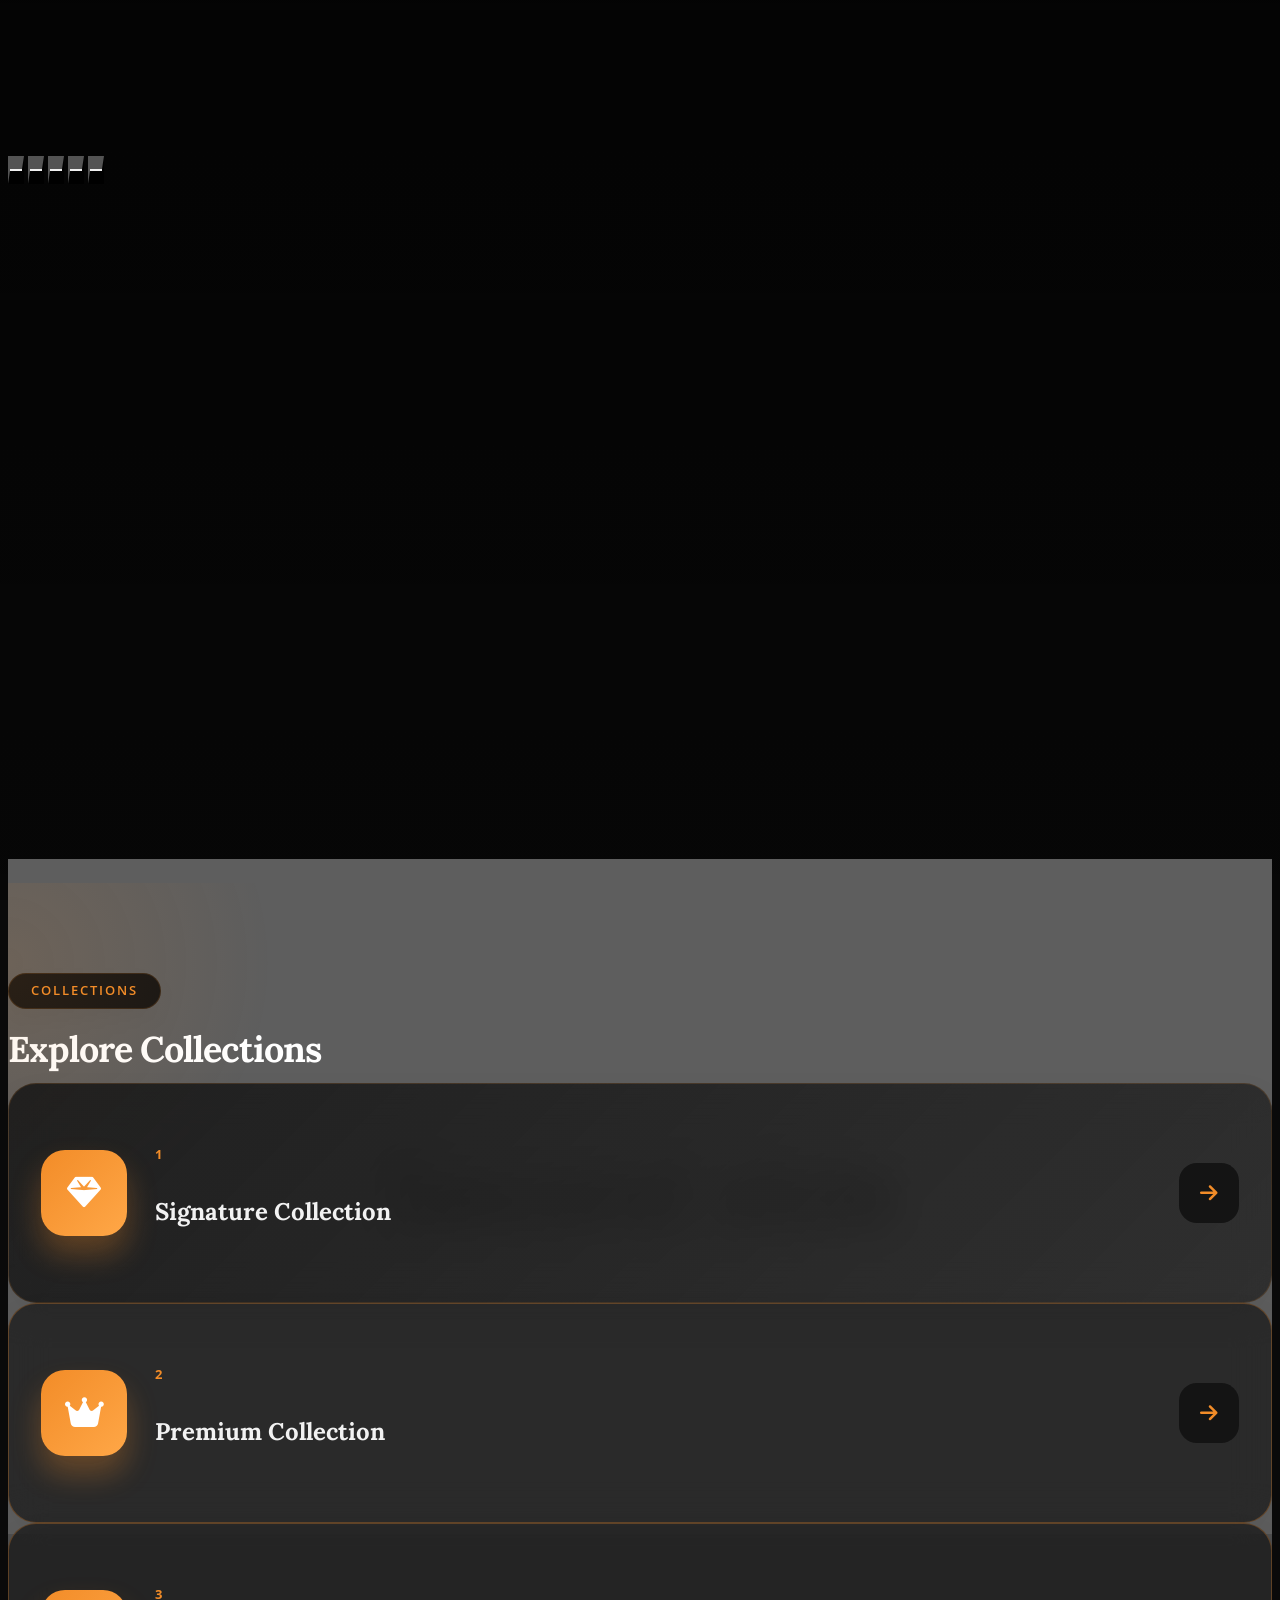
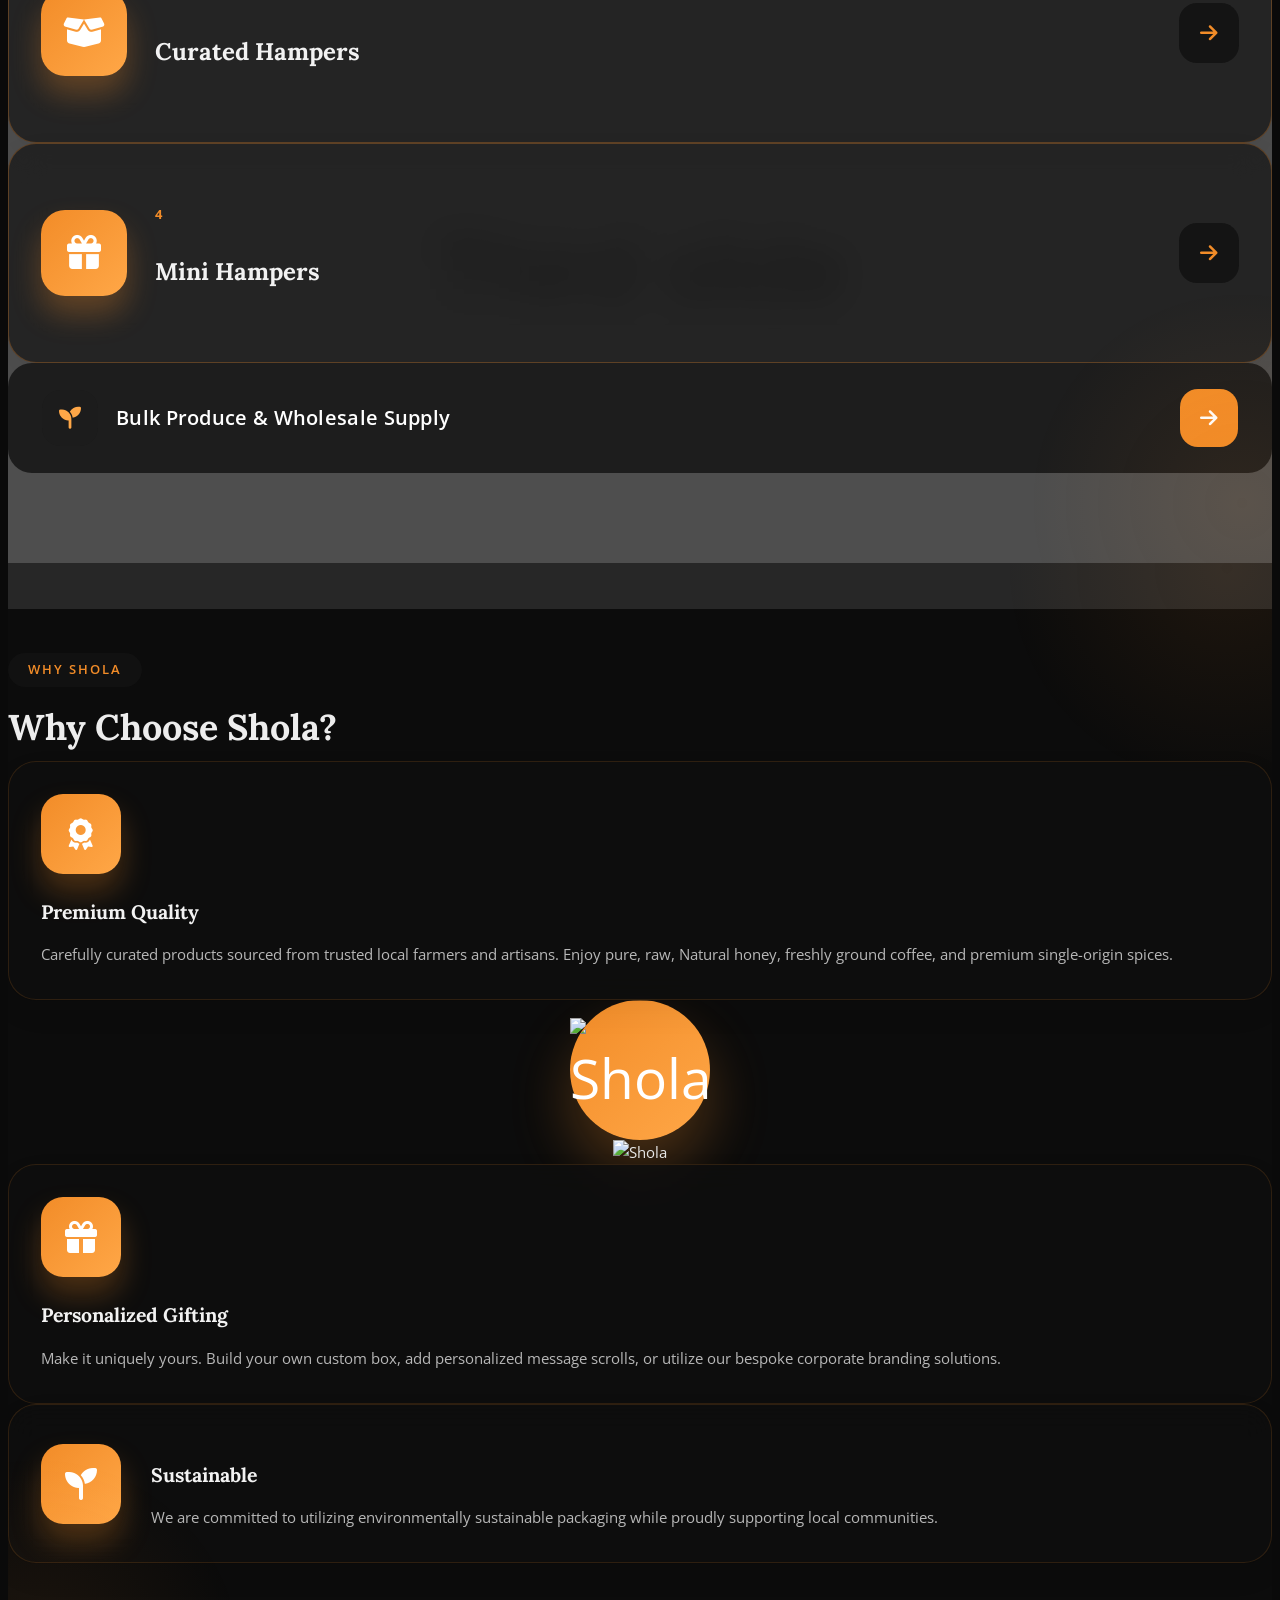
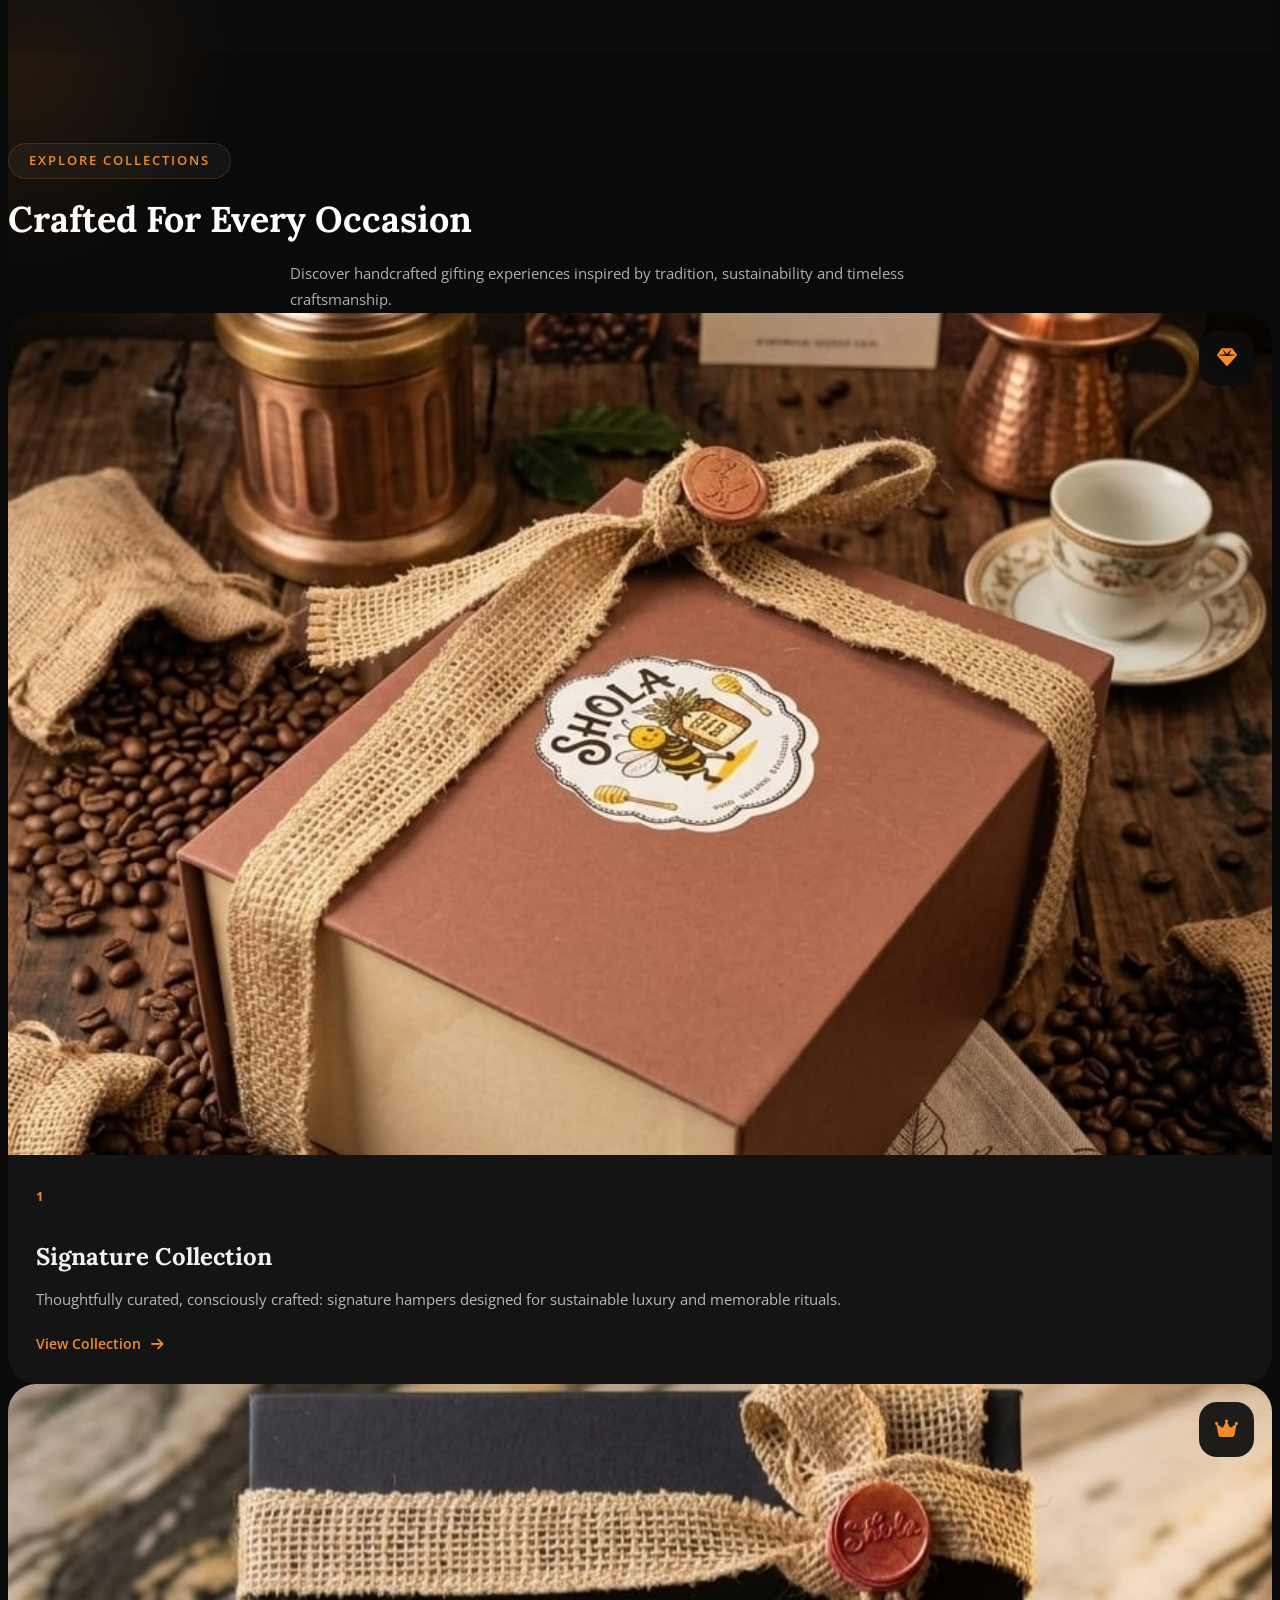
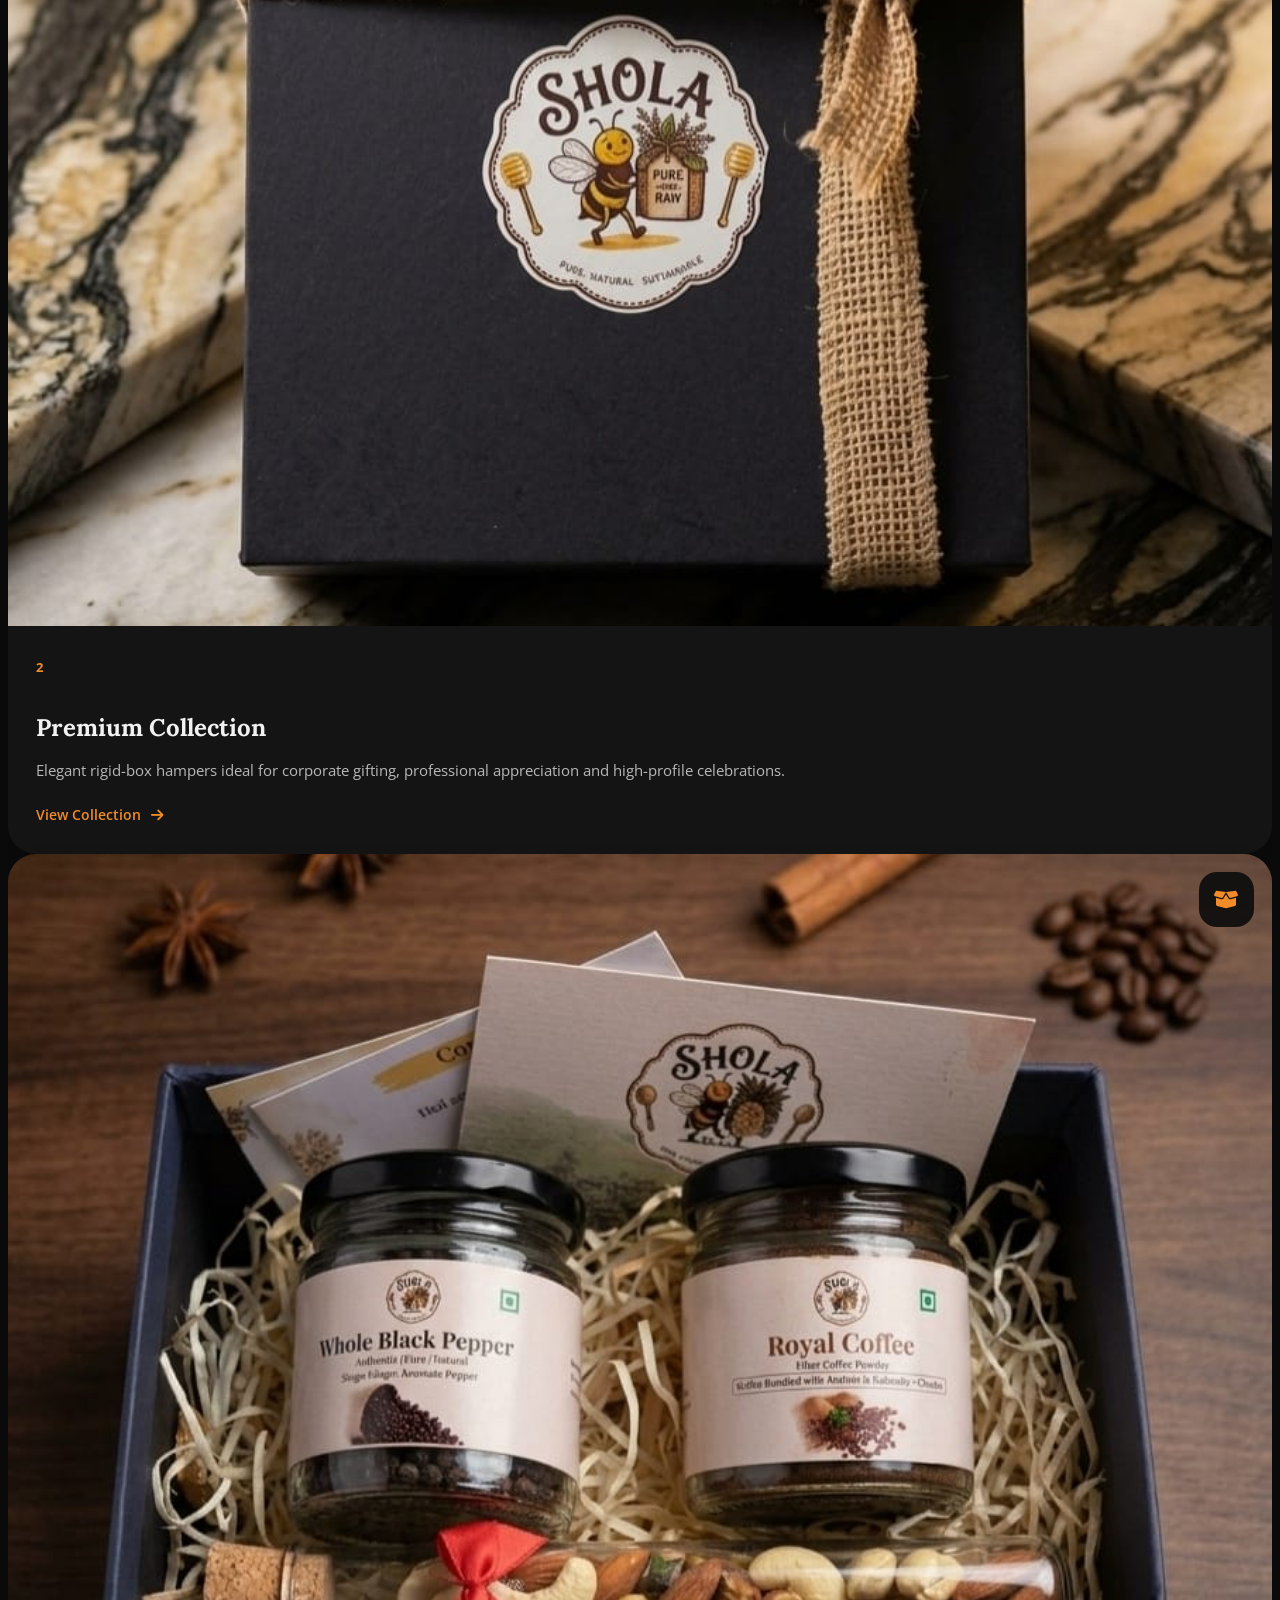
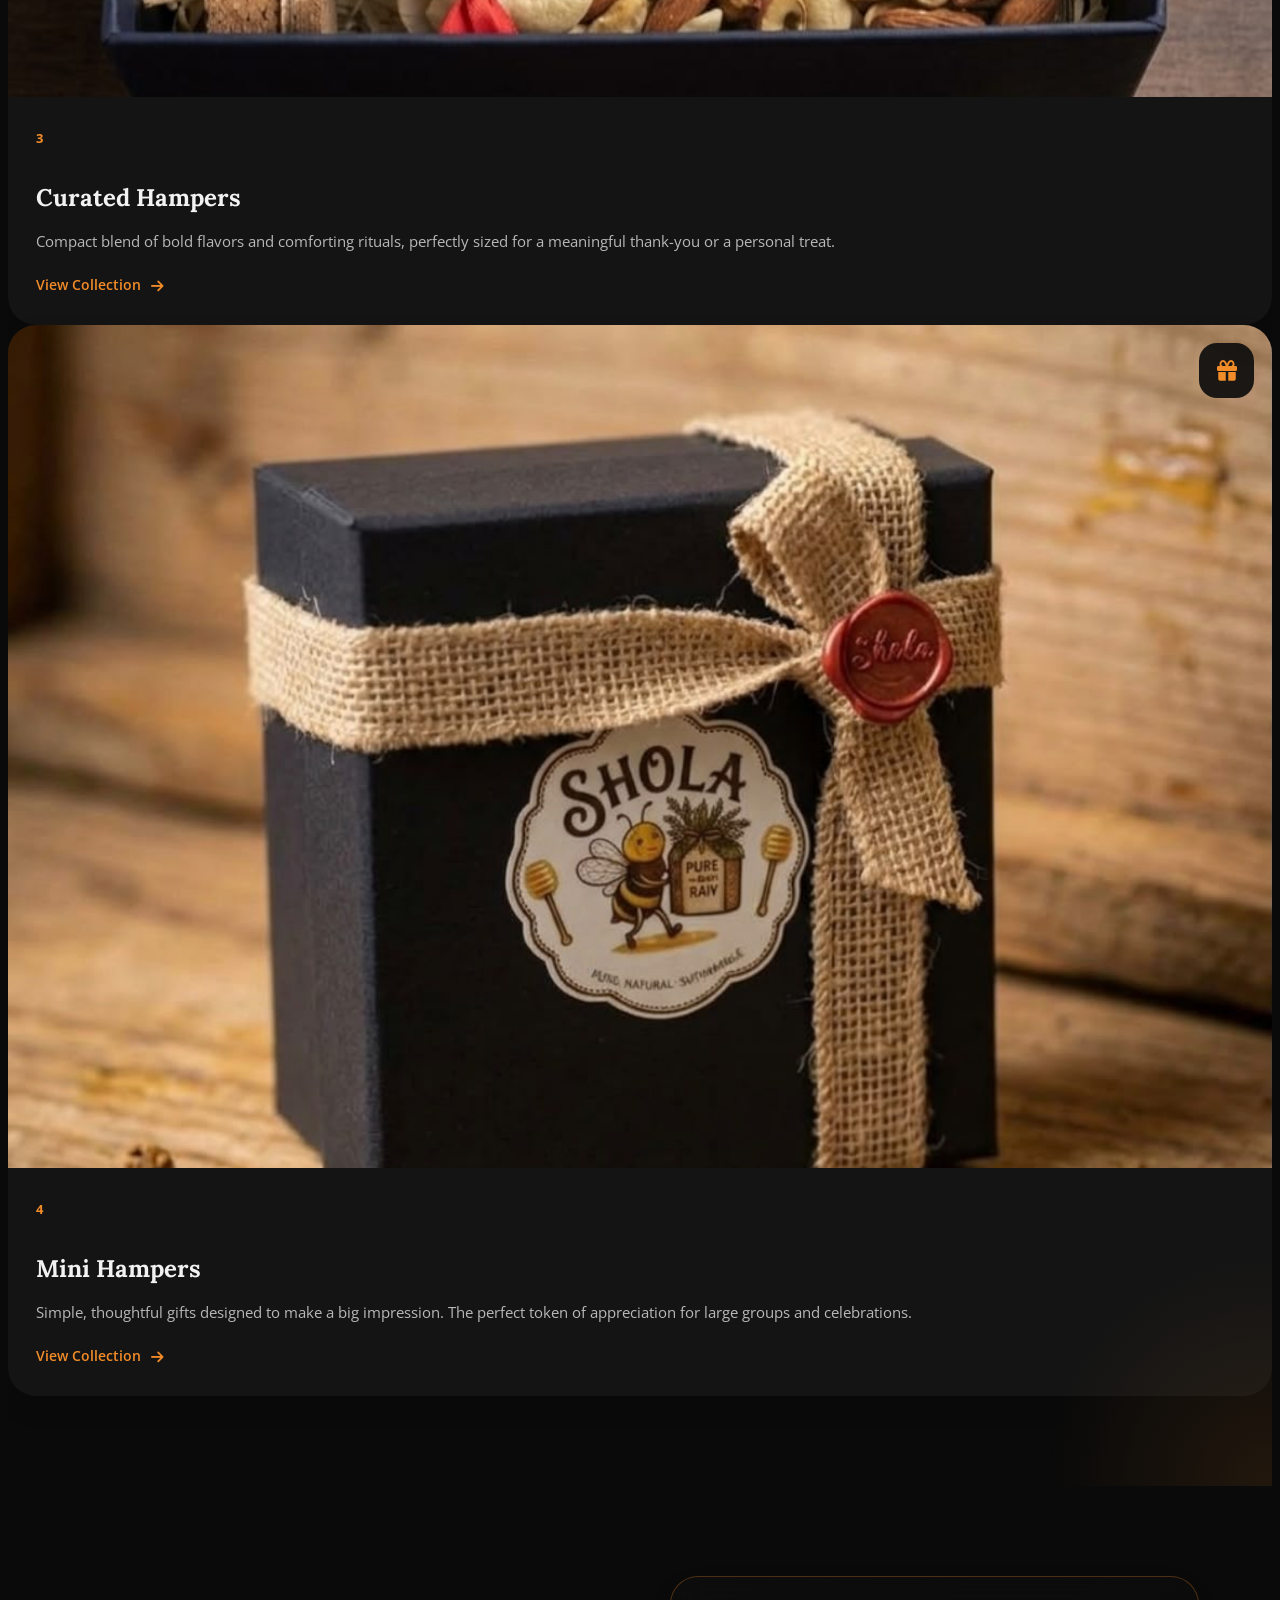
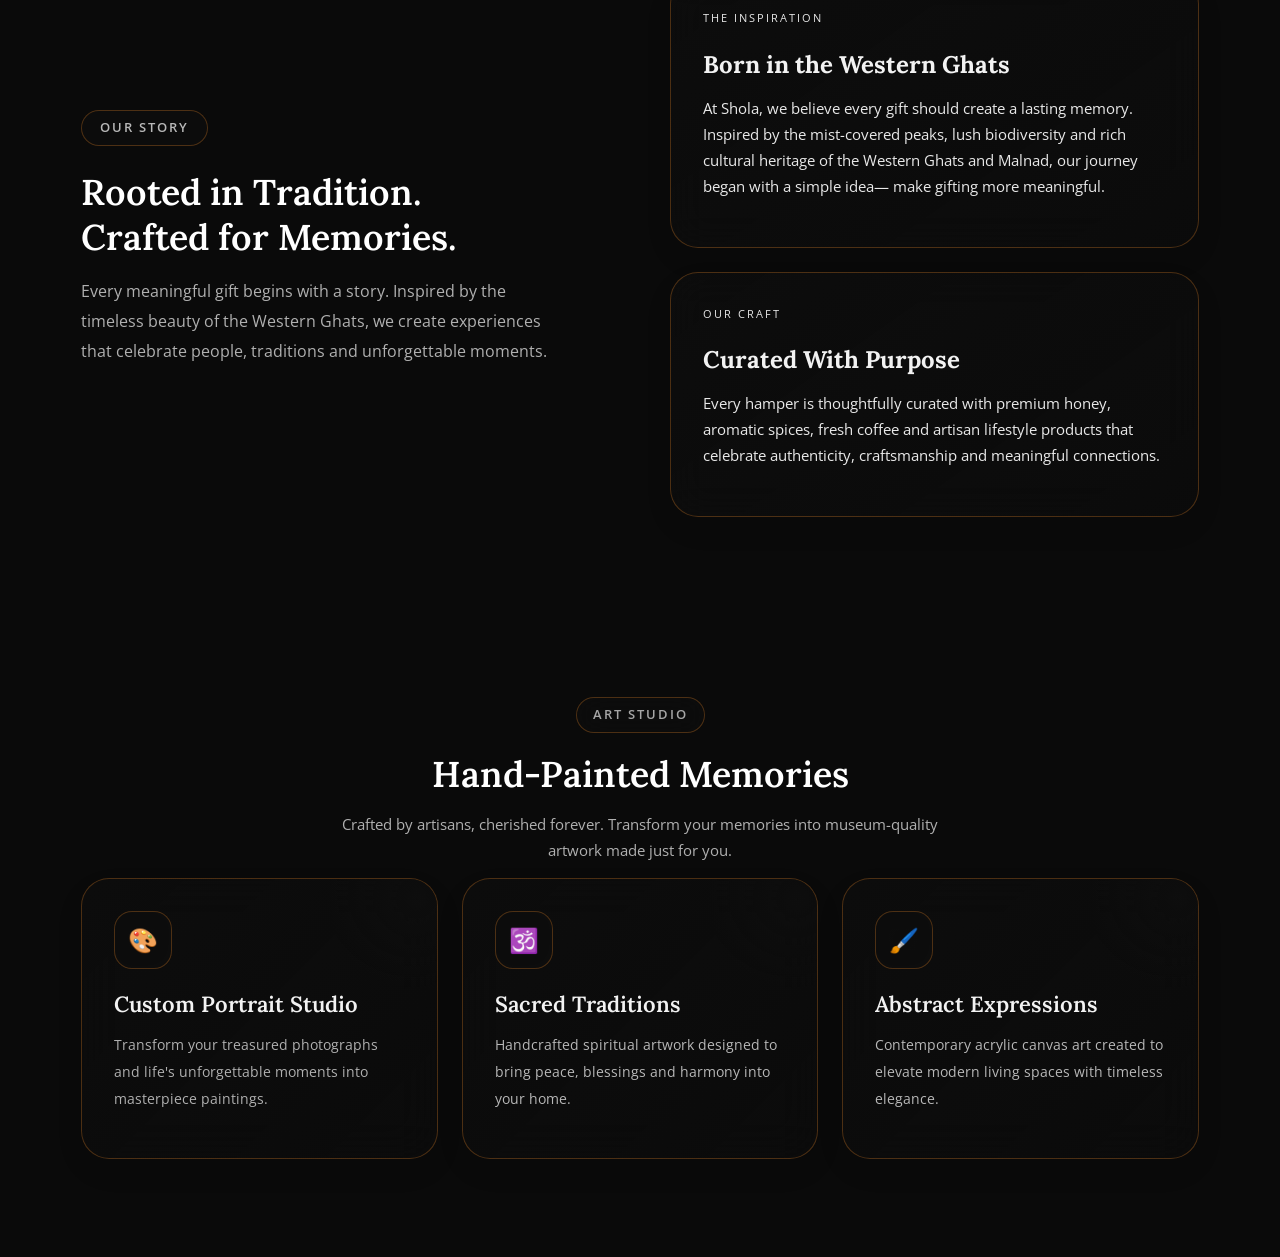
==== index.html @ c5d46378 "New features and seo" ====
<!DOCTYPE html>
<html lang="en">

<head>
    <meta charset="utf-8">
    <title>SHOLA | Gift Hampers</title>
    <meta content="width=device-width, initial-scale=1.0" name="viewport">
    <meta name="robots" content="index, follow">
    <meta content="SHOLA offers authentic Malnad products in Bangalore - pure honey, filter coffee powder, and premium black pepper. Handcrafted gifts inspired by Karnataka's Western Ghats." name="description">
    <meta content="SHOLA, Malnad products, honey in Bangalore, pure honey Bangalore, natural honey Bangalore, Malnad honey, coffee powder Bangalore, filter coffee powder Bangalore, Malnad coffee, black pepper Bangalore, pure black pepper, Malnad black pepper, Western Ghats black pepper, Karnataka black pepper, whole black pepper" name="keywords">

    <!-- Open Graph / Facebook -->
    <meta property="og:type" content="website">
    <meta property="og:url" content="https://sholaenterprises.com/">
    <meta property="og:title" content="SHOLA | Malnad Honey, Coffee & Black Pepper in Bangalore">
    <meta property="og:description" content="Discover SHOLA's authentic Malnad products - pure honey, filter coffee powder, and black pepper in Bangalore. Handcrafted gifts inspired by Karnataka's Western Ghats.">
    <meta property="og:image" content="https://sholaenterprises.com/img/shola-logo.png">

    <!-- Twitter/X -->
    <meta name="twitter:card" content="summary_large_image">
    <meta name="twitter:url" content="https://sholaenterprises.com/">
    <meta name="twitter:title" content="SHOLA | Malnad Honey, Coffee & Black Pepper in Bangalore">
    <meta name="twitter:description" content="Discover SHOLA's authentic Malnad products - pure honey, filter coffee powder, and black pepper in Bangalore. Handcrafted gifts inspired by Karnataka's Western Ghats.">
    <meta name="twitter:image" content="https://sholaenterprises.com/img/shola-logo.png">

    <!-- Canonical -->
    <link rel="canonical" href="https://sholaenterprises.com/">

    <!-- Favicon -->
    <link href="img/shola-logo.png" rel="icon">

    <!-- Google Web Fonts -->
    <link rel="preconnect" href="https://fonts.googleapis.com">
    <link rel="preconnect" href="https://fonts.gstatic.com" crossorigin>
    <link href="https://fonts.googleapis.com/css2?family=Open+Sans:wght@400;500&family=Lora:wght@600;700&display=swap"
        rel="stylesheet">

    <!-- Icon Font Stylesheet -->
    <link href="https://cdnjs.cloudflare.com/ajax/libs/font-awesome/5.10.0/css/all.min.css" rel="stylesheet">
    <link href="https://cdn.jsdelivr.net/npm/bootstrap-icons@1.4.1/font/bootstrap-icons.css" rel="stylesheet">

    <!-- Libraries Stylesheet -->
    <link href="lib/animate/animate.min.css" rel="stylesheet">
    <link href="lib/owlcarousel/assets/owl.carousel.min.css" rel="stylesheet">

    <!-- Customized Bootstrap Stylesheet -->
    <link href="css/bootstrap.min.css" rel="stylesheet">

    <!-- Template Stylesheet -->
    <link href="css/style.css" rel="stylesheet">

    <link rel="stylesheet" href="https://cdnjs.cloudflare.com/ajax/libs/font-awesome/6.5.2/css/all.min.css">

    <!-- Structured Data -->
    <script type="application/ld+json">
    {
        "@context": "https://schema.org",
        "@type": "Organization",
        "name": "SHOLA",
        "alternateName": "Shola Enterprises",
        "url": "https://sholaenterprises.com",
        "logo": "https://sholaenterprises.com/img/shola-logo.png",
        "description": "SHOLA offers authentic Malnad products in Bangalore including pure honey, filter coffee powder, and premium black pepper.",
        "address": {
            "@type": "PostalAddress",
            "streetAddress": "#121 Ashlesha, 6th Cross, 3rd Main Road, Banashankari 5th Stage",
            "addressLocality": "Bangalore",
            "addressRegion": "Karnataka",
            "postalCode": "560061",
            "addressCountry": "IN"
        },
        "contactPoint": {
            "@type": "ContactPoint",
            "telephone": "+91-8277258057",
            "contactType": "sales",
            "areaServed": "Bangalore",
            "availableLanguage": ["English", "Kannada"]
        },
        "sameAs": [
            "https://www.instagram.com/sholaenterprises26",
            "https://wa.me/919880105843"
        ]
    }
    </script>
    <script type="application/ld+json">
    {
        "@context": "https://schema.org",
        "@type": "WebSite",
        "name": "SHOLA",
        "url": "https://sholaenterprises.com",
        "potentialAction": {
            "@type": "SearchAction",
            "target": "https://sholaenterprises.com/search?q={search_term_string}",
            "query-input": "required name=search_term_string"
        }
    }
    </script>
    <script type="application/ld+json">
    {
        "@context": "https://schema.org",
        "@type": "BreadcrumbList",
        "itemListElement": [
            {
                "@type": "ListItem",
                "position": 1,
                "name": "Home",
                "item": "https://sholaenterprises.com/"
            }
        ]
    }
    </script>
</head>

<body>
    <div id="header"></div>

    <div id="page-tabs-content">
        <div id="default-content">

            <!-- Carousel Start -->
            <div class="container-fluid p-0 mb-5">
                <div id="header-carousel" class="carousel slide carousel-fade" data-bs-interval="4000">
                    <!-- Indicators -->
                    <div class="carousel-indicators">
                        <button type="button" data-bs-target="#header-carousel" data-bs-slide-to="0" class="active"
                            aria-current="true" aria-label="Slide 1"></button>
                        <button type="button" data-bs-target="#header-carousel" data-bs-slide-to="1"
                            aria-label="Slide 2"></button>
                        <button type="button" data-bs-target="#header-carousel" data-bs-slide-to="2"
                            aria-label="Slide 3"></button>
                        <button type="button" data-bs-target="#header-carousel" data-bs-slide-to="3"
                            aria-label="Slide 4"></button>
                        <button type="button" data-bs-target="#header-carousel" data-bs-slide-to="4"
                            aria-label="Slide 5"></button>
                    </div>

                    <div class="carousel-inner">
                        <div class="carousel-item active" data-bs-interval="8000">
                            <video class="d-block w-100" autoplay muted playsinline loop
                                style="object-fit: cover; width: 100%; height: 100%;" aria-label="SHOLA welcome video showcasing Malnad products" width="800" height="400">
                                <source src="https://interactive-examples.mdn.mozilla.net/media/cc0-videos/flower.mp4"
                                    type="video/mp4">
                                Your browser does not support the video tag.
                            </video>
                            <div class="carousel-caption d-none d-md-block">
                                <h5>Welcome to SHOLA - Authentic Malnad Products in Bangalore</h5>
                            </div>
                        </div>
                        <div class="carousel-item">
                            <img class="d-block w-100"
                                src="data:image/svg+xml;charset=UTF-8,%3Csvg%20width%3D%22800%22%20height%3D%22400%22%20xmlns%3D%22http%3A%2F%2Fwww.w3.org%2F2000%2Fsvg%22%20viewBox%3D%220%200%20800%20400%22%20preserveAspectRatio%3D%22none%22%3E%3Cdefs%3E%3Cstyle%20type%3D%22text%2Fcss%22%3E%23holder_19f931001fd%20text%20%7B%20fill%3A%23444%3Bfont-weight%3Anormal%3Bfont-family%3AHelvetica%2C%20monospace%3Bfont-size%3A40pt%20%7D%20%3C%2Fstyle%3E%3C%2Fdefs%3E%3Cg%20id%3D%22holder_19f931001fd%22%3E%3Crect%20width%3D%22800%22%20height%3D%22400%22%20fill%3D%22%23666%22%3E%3C%2Frect%3E%3Cg%3E%3Ctext%20x%3D%22247.3125%22%20y%3D%22217.7%22%3ESecond%20slide%3C%2Ftext%3E%3C%2Fg%3E%3C%2Fg%3E%3C%2Fsvg%3E"
                                alt="SHOLA handcrafted gift hampers with Malnad honey, coffee, and black pepper" width="800" height="400" loading="eager" decoding="async">
                            <div class="carousel-caption d-none d-md-block">
                                <h5>Handcrafted with Love - SHOLA Products</h5>
                            </div>
                        </div>
                        <div class="carousel-item">
                            <img class="d-block w-100"
                                src="data:image/svg+xml;charset=UTF-8,%3Csvg%20width%3D%22800%22%20height%3D%22400%22%20xmlns%3D%22http%3A%2F%2Fwww.w3.org%2F2000%2Fsvg%22%20viewBox%3D%220%200%20800%20400%22%20preserveAspectRatio%3D%22none%22%3E%3Cdefs%3E%3Cstyle%20type%3D%22text%2Fcss%22%3E%23holder_19f931451af%20text%20%7B%20fill%3A%23333%3Bfont-weight%3Anormal%3Bfont-family%3AHelvetica%2C%20monospace%3Bfont-size%3A40pt%20%7D%20%3C%2Fstyle%3E%3C%2Fdefs%3E%3Cg%20id%3D%22holder_19f931451af%22%3E%3Crect%20width%3D%22800%22%20height%3D%22400%22%20fill%3D%22%23555%22%3E%3C%2Frect%3E%3Cg%3E%3Ctext%20x%3D%22276.9921875%22%20y%3D%22217.7%22%3EThird%20slide%3C%2Ftext%3E%3C%2Fg%3E%3C%2Fg%3E%3C%2Fsvg%3E"
                                alt="SHOLA pure honey and coffee products from Karnataka" width="800" height="400" loading="eager" decoding="async">
                            <div class="carousel-caption d-none d-md-block">
                                <h5>Pure Honey & Premium Coffee from Karnataka</h5>
                            </div>
                        </div>
                    </div>

                    <button class="carousel-control-prev" type="button" data-bs-target="#header-carousel"
                        data-bs-slide="prev">
                        <span class="carousel-control-prev-icon" aria-hidden="true"></span>
                        <span class="visually-hidden">Previous</span>
                    </button>
                    <button class="carousel-control-next" type="button" data-bs-target="#header-carousel"
                        data-bs-slide="next">
                        <span class="carousel-control-next-icon" aria-hidden="true"></span>
                        <span class="visually-hidden">Next</span>
                    </button>
                </div>
            </div>
            <!-- Carousel End -->

            <!--=====================================
        EXPLORE COLLECTIONS
======================================-->

            <section class="shola-explore">

                <div class="container">

                    <div class="row justify-content-center">

                        <div class="col-lg-7 text-center">

                            <span class="shola-explore-label">
                                COLLECTIONS
                            </span>

                            <h2 class="shola-explore-title" style="color: #fff;">
                                Explore Collections
                            </h2>

                        </div>

                    </div>


                    <div class="row g-4 mt-4">

                        <!-- Signature -->

                        <div class="col-xl-6">

                            <div class="shola-collection-card shola-feature-card" onclick="window.location.href='/products.html?collection=0'">

                                <div class="shola-card-icon">

                                    <i class="fa-solid fa-gem"></i>

                                </div>

                                <div class="shola-card-content">

                                    <span class="shola-card-number">
                                        1
                                    </span>

                                    <h3>
                                        Signature Collection
                                    </h3>

                                    <div class="shola-item-list">

                                        <!-- <span>
                                            The Canopy Collection
                                        </span> -->

                                        <!-- <span>
                                            The Aesthetic Coffee Experience
                                        </span> -->

                                    </div>

                                </div>

                                <div class="shola-arrow">
                                
                                    <i class="fas fa-arrow-right"></i>

                                </div>

                            </div>

                        </div>


                        <!-- Premium -->

                        <div class="col-xl-6">

                            <div class="shola-collection-card" onclick="window.location.href='/products.html?collection=1'">

                                <div class="shola-card-icon">

                                    <i class="fa-solid fa-crown"></i>

                                </div>

                                <div class="shola-card-content">

                                    <span class="shola-card-number">
                                        2
                                    </span>

                                    <h3>
                                        Premium Collection
                                    </h3>

                                </div>

                                <div class="shola-arrow">

                                    <i class="fas fa-arrow-right"></i>

                                </div>

                            </div>

                        </div>


                        <!-- Curated -->

                        <div class="col-xl-6">

                            <div class="shola-collection-card" onclick="window.location.href='/products.html?collection=2'">

                                <div class="shola-card-icon">

                                    <i class="fa-solid fa-box-open"></i>

                                </div>

                                <div class="shola-card-content">

                                    <span class="shola-card-number">
                                        3
                                    </span>

                                    <h3>
                                        Curated Hampers
                                    </h3>

                                    <div class="shola-item-list">

                                        <!-- <span>
                                            The Sweet & Spice Blend
                                        </span> -->

                                        <!-- <span>
                                            Morning Brew Ritual
                                        </span> -->

                                        <!-- <span>
                                            Bold Mix of Brew & Spice
                                        </span> -->

                                    </div>

                                </div>

                                <div class="shola-arrow">

                                    <i class="fas fa-arrow-right"></i>

                                </div>

                            </div>

                        </div>


                        <!-- Mini -->

                        <div class="col-xl-6">

                            <div class="shola-collection-card" onclick="window.location.href='/products.html?collection=3'">

                                <div class="shola-card-icon">

                                    <i class="fa-solid fa-gift"></i>

                                </div>

                                <div class="shola-card-content">

                                    <span class="shola-card-number">
                                        4
                                    </span>

                                    <h3>
                                        Mini Hampers
                                    </h3>

                                </div>

                                <div class="shola-arrow">

                                    <i class="fas fa-arrow-right"></i>

                                </div>

                            </div>

                        </div>

                    </div>


                    <!-- Wholesale Strip -->

                    <div class="row mt-4">

                        <div class="col-12">

                            <div class="shola-wholesale-strip" onclick="window.location.href='/wholesale.html'">

                                <div class="shola-strip-left">

                                    <i class="fa-solid fa-seedling"></i>

                                    <span>

                                        Bulk Produce & Wholesale Supply

                                    </span>

                                </div>

                                <div class="shola-strip-right">

                                    <i class="fas fa-arrow-right"></i>

                                </div>

                            </div>

                        </div>

                    </div>

                </div>

            </section>


            <!--=====================================
        WHY CHOOSE SHOLA
======================================-->

            <section class="shola-why">

                <div class="container">

                    <div class="text-center">

                        <span class="shola-why-tag">
                            WHY SHOLA
                        </span>

                        <h2 class="shola-why-title">
                            Why Choose Shola?
                        </h2>

                    </div>

                    <div class="row justify-content-center align-items-center g-4 mt-4">

                        <!-- Premium -->

                        <div class="col-lg-4">

                            <div class="shola-why-card">

                                <div class="shola-why-icon">
                                    <i class="fas fa-award"></i>
                                </div>

                                <h4>
                                    Premium Quality
                                </h4>

                                <p>
                                    Carefully curated products sourced from trusted local farmers and artisans. Enjoy
                                    pure, raw,
                                    Natural honey, freshly ground coffee, and premium single-origin spices.
                                </p>

                            </div>

                        </div>

                        <!-- Center -->

                        <div class="col-lg-4 text-center">

                            <div class="shola-center-badge">

                                <div class="shola-center-circle">

                                    <img src="img/shola-logo.png" alt="Shola" class="img-fluid shola-badge-mark" />
                                        

                                </div> 

                               <img src="img/Shola-Text-Logo.png" alt="Shola" class="img-fluid shola-badge-text" />

                            </div>

                        </div>

                        <!-- Personalized -->

                        <div class="col-lg-4">

                            <div class="shola-why-card">

                                <div class="shola-why-icon">

                                    <i class="fas fa-gift"></i>

                                </div>

                                <h4>

                                    Personalized Gifting

                                </h4>

                                <p>

                                    Make it uniquely yours. Build your own custom box, add personalized message
                                    scrolls, or utilize our bespoke corporate branding solutions.

                                </p>

                            </div>

                        </div>

                        <!-- Sustainable -->

                        <div class="col-lg-8 mx-auto">

                            <div class="shola-why-card shola-wide-card">

                                <div class="shola-why-icon">

                                    <i class="fas fa-seedling"></i>

                                </div>

                                <div>

                                    <h4>

                                        Sustainable

                                    </h4>

                                    <p>

                                        We are committed to utilizing environmentally sustainable packaging while proudly supporting local communities.

                                    </p>

                                </div>

                            </div>

                        </div>

                    </div>

                </div>

            </section>

            <!--=========================================
        COLLECTIONS SHOWCASE
==========================================-->

            <section class="shola-collections">

                <div class="container">

                    <!-- Heading -->

                    <div class="row justify-content-center">

                        <div class="col-lg-7 text-center">

                            <span class="shola-section-badge">
                                EXPLORE COLLECTIONS
                            </span>

                            <h2 class="shola-section-heading" style="color: #fff;"> 
                                Crafted For Every Occasion 
                            </h2>

                            <p class="shola-section-text" style="color: #B0B0B0;">
                                Discover handcrafted gifting experiences inspired by tradition,
                                sustainability and timeless craftsmanship.
                            </p>

                        </div>

                    </div>

                    <!-- Cards -->

                    <div class="row g-4 mt-3">

                        <!-- Signature -->

                        <div class="col-xl-3 col-md-6">

                            <div class="shola-collection-item" onclick="window.location.href='/products.html?collection=0'">

                                <div class="shola-collection-image">

                                    <img src="img/products/signature/1.jpeg" class="img-fluid" alt="SHOLA Signature Collection - Malnad honey, coffee, and black pepper hampers" loading="lazy" decoding="async">

                                    <div class="shola-overlay-icon">

                                        <i class="fa-solid fa-gem"></i>

                                    </div>

                                </div>

                                <div class="shola-collection-content">

                                    <span class="shola-count">
                                        1
                                    </span>

                                    <h3>
                                        Signature Collection
                                    </h3>

                                    <p>
                                        Thoughtfully curated, consciously crafted: signature hampers designed for
                                        sustainable
                                        luxury and memorable rituals.
                                    </p>

                                    <a href="#" class="shola-link">

                                        View Collection

                                        <i class="fas fa-arrow-right"></i>

                                    </a>

                                </div>

                            </div>

                        </div>


                        <!-- Premium -->

                        <div class="col-xl-3 col-md-6">

                            <div class="shola-collection-item" onclick="window.location.href='/products.html?collection=1'">

                                <div class="shola-collection-image">

                                    <img src="img/products/premium/1.jpeg" class="img-fluid" alt="SHOLA Premium Collection - Luxury gift hampers with Karnataka honey and coffee" loading="lazy" decoding="async">

                                    <div class="shola-overlay-icon">

                                        <i class="fa-solid fa-crown"></i>

                                    </div>

                                </div>

                                <div class="shola-collection-content">

                                    <span class="shola-count">
                                        2
                                    </span>

                                    <h3>
                                        Premium Collection
                                    </h3>

                                    <p>
                                        Elegant rigid-box hampers ideal for corporate gifting, professional appreciation
                                        and
                                        high-profile celebrations.
                                    </p>

                                    <a href="#" class="shola-link">

                                        View Collection

                                        <i class="fas fa-arrow-right"></i>

                                    </a>

                                </div>

                            </div>

                        </div>


                        <!-- Curated -->

                        <div class="col-xl-3 col-md-6">

                            <div class="shola-collection-item" onclick="window.location.href='/products.html?collection=2'">

                                <div class="shola-collection-image">

                                    <img src="img/products/curated/1.jpeg" class="img-fluid" alt="SHOLA Curated Hampers - Malnad honey and coffee gift sets in Bangalore" loading="lazy" decoding="async">

                                    <div class="shola-overlay-icon">

                                        <i class="fa-solid fa-box-open"></i>

                                    </div>

                                </div>

                                <div class="shola-collection-content">

                                    <span class="shola-count">
                                        3
                                    </span>

                                    <h3>
                                        Curated Hampers
                                    </h3>

                                    <p>
                                        Compact blend of bold flavors and comforting rituals, perfectly sized for a
                                        meaningful
                                        thank-you or a personal treat.
                                    </p>

                                    <a href="#" class="shola-link">

                                        View Collection

                                        <i class="fas fa-arrow-right"></i>

                                    </a>

                                </div>

                            </div>

                        </div>


                        <!-- Mini -->

                        <div class="col-xl-3 col-md-6">

                            <div class="shola-collection-item" onclick="window.location.href='/products.html?collection=3'">

                                <div class="shola-collection-image">

                                    <img src="img/products/mini/1.jpeg" class="img-fluid" alt="SHOLA Mini Hampers - Small gift boxes with Karnataka honey, coffee, and pepper" loading="lazy" decoding="async">

                                    <div class="shola-overlay-icon">

                                        <i class="fa-solid fa-gift"></i>

                                    </div>

                                </div>

                                <div class="shola-collection-content">

                                    <span class="shola-count">
                                        4
                                    </span>

                                    <h3>
                                        Mini Hampers
                                    </h3>

                                    <p>
                                        Simple, thoughtful gifts designed to make a big impression. The perfect token of
                                        appreciation for large groups and celebrations.
                                    </p>

                                    <a href="#" class="shola-link">

                                        View Collection

                                        <i class="fas fa-arrow-right"></i>

                                    </a>

                                </div>

                            </div>

                        </div>

                    </div>

                </div>

            </section>



            <section class="gh-story">

                <div class="gh-story-container">

                    <div class="gh-story-left">

                        <span class="gh-story-tag">
                            OUR STORY
                        </span>

                        <h2 class="gh-story-title" style="color: #fff;">
                            Rooted in Tradition.
                            <br>
                            Crafted for Memories.
                        </h2>

                        <p class="gh-story-intro" style="color: #B0B0B0;">
                            Every meaningful gift begins with a story. Inspired by the
                            timeless beauty of the Western Ghats, we create experiences
                            that celebrate people, traditions and unforgettable moments.
                        </p>

                    </div>


                    <div class="gh-story-right">

                        <div class="gh-story-card">

                            <small style="color: #E9E9E9;">The Inspiration</small>

                            <h3>Born in the Western Ghats</h3>

                            <p style="color: #E9E9E9;">

                                At Shola, we believe every gift should create a lasting
                                memory. Inspired by the mist-covered peaks, lush
                                biodiversity and rich cultural heritage of the Western
                                Ghats and Malnad, our journey began with a simple idea—
                                make gifting more meaningful.

                            </p>

                        </div>


                        <div class="gh-story-card">

                            <small style="color: #E9E9E9;">Our Craft</small>

                            <h3>Curated With Purpose</h3>

                            <p style="color: #E9E9E9;">

                                Every hamper is thoughtfully curated with premium honey,
                                aromatic spices, fresh coffee and artisan lifestyle
                                products that celebrate authenticity, craftsmanship and
                                meaningful connections.

                            </p>

                        </div>

                    </div>

                </div>

            </section>
        </div>
        <div id="art-studio-content" class="d-none">
            <section class="gh-art">

                <div class="gh-art-container">

                    <div class="gh-art-heading">

                        <span >ART STUDIO</span>

                        <h2 style="color: #fff;">Hand-Painted Memories</h2>

                        <p style="color: #B0B0B0;">
                            Crafted by artisans, cherished forever. Transform your
                            memories into museum-quality artwork made just for you.
                        </p>

                    </div>


                    <div class="gh-art-grid">

                        <div class="gh-glass-card">

                            <div class="gh-icon">
                                🎨
                            </div>

                            <h3>Custom Portrait Studio</h3>

                            <p style="color: #B0B0B0;">

                                Transform your treasured photographs and life's
                                unforgettable moments into masterpiece paintings.

                            </p>

                        </div>


                        <div class="gh-glass-card">

                            <div class="gh-icon">
                                🕉️
                            </div>

                            <h3>Sacred Traditions</h3>

                            <p>

                                Handcrafted spiritual artwork designed to bring peace,
                                blessings and harmony into your home.

                            </p>

                        </div>


                        <div class="gh-glass-card">

                            <div class="gh-icon">
                                🖌️
                            </div>

                            <h3>Abstract Expressions</h3>

                            <p>

                                Contemporary acrylic canvas art created to elevate
                                modern living spaces with timeless elegance.

                            </p>

                        </div>

                    </div>

                </div>

            </section>
        </div>
    </div>

    <div id="footer"></div>

    <!-- Back to Top -->
    <a href="#" class="btn btn-lg btn-primary btn-lg-square rounded-circle back-to-top"><i
            class="bi bi-arrow-up"></i></a>


    <!-- JavaScript Libraries -->
    <script src="https://code.jquery.com/jquery-3.4.1.min.js"></script>
    <script src="https://cdn.jsdelivr.net/npm/bootstrap@5.0.0/dist/js/bootstrap.bundle.min.js"></script>
    <script src="lib/wow/wow.min.js"></script>
    <script src="lib/easing/easing.min.js"></script>
    <script src="lib/waypoints/waypoints.min.js"></script>
    <script src="lib/owlcarousel/owl.carousel.min.js"></script>

    <!-- Template Javascript -->
    <script src="js/include.js"></script>
    <script src="js/main.js"></script>
    <script src="js/form-handler.js"></script>
    <script>
        // Ensure carousel is initialized even if auto-ride is interfered with
        document.addEventListener('DOMContentLoaded', function () {
            try {
                var el = document.getElementById('header-carousel');
                if (el && window.bootstrap && bootstrap.Carousel) {
                    // re-init with options
                    var c = bootstrap.Carousel.getInstance(el);
                    if (!c) {
                        new bootstrap.Carousel(el, { interval: 4000, ride: 'carousel' });
                    } else {
                        c.cycle();
                    }
                }
            } catch (e) {
                console.warn('Carousel init error', e);
            }
        });
    </script>
</body>

</html>
---- css/style.css ----
/********** Template CSS **********/
:root {
    --primary: #F28C28;
    --secondary: #F28C28;
    --light: #F2F2F2;
    --dark: #0A0A0A;

    /* ---- Shola design tokens ---- */
    /* Fonts */
    --font-display: 'Lora', 'Open Sans', serif;
    --font-body: 'Open Sans', Arial, sans-serif;

    /* Type scale (rem � relative to the 15/14/13px root scale) */
    --fs-xs: 0.75rem;          /* ~11px  captions */
    --fs-sm: 0.85rem;         /* ~12px  labels / badge chips */
    --fs-base: 0.95rem;       /* ~14px  base UI text */
    --fs-md: 1rem;            /* ~15px  paragraphs / buttons */
    --fs-h4: clamp(1.1rem, 1.6vw, 1.3rem);   /* ~17�20px */
    --fs-h3: clamp(1.3rem, 2vw, 1.6rem);     /* ~20�24px */
    --fs-h2: clamp(1.6rem, 2.8vw, 2.5rem);   /* ~25�38px */
    --fs-h1: clamp(2rem, 3.4vw, 2.8rem);     /* ~30�42px */
    --fs-hero: clamp(2.6rem, 4.5vw, 4rem);   /* ~39�60px hero titles */

    /* Text colors */
    --text-strong: #F2F2F2;
    --text-body: #B8B8B8;
    --text-muted: #9A9A9A;

    /* Buttons */
    --btn-font: var(--font-body);
    --btn-weight: 600;
    --btn-radius: 999px;
    --btn-min-h: 48px;
    --btn-pad-y: 0.9rem;
    --btn-pad-x: 2rem;
    --btn-gap: 0.625rem;                     /* 10px  icon gap */
    --btn-focus-ring: 0 0 0 4px rgba(242, 140, 40, 0.35);
    --btn-transition: transform .3s ease, background-color .3s ease, color .3s ease,
        border-color .3s ease, box-shadow .3s ease;
    --link-focus: 3px solid rgba(242, 140, 40, 0.5);

    /* Cards & grids */
    --radius-sm: 14px;                         /* chips / inner bits */
    --radius-md: 20px;                         /* inset cards */
    --radius-lg: 28px;                         /* standard cards */
    --radius-xl: 32px;                         /* feature frames */
    --shadow-1: 0 12px 32px rgba(0, 0, 0, 0.05);
    --shadow-2: 0 24px 48px rgba(0, 0, 0, 0.09);
    --shadow-3: 0 30px 60px rgba(0, 0, 0, 0.11);
    --card-pad: clamp(20px, 3vw, 32px);
    --grid-gap: 24px;                          /* card grids */
    --split-gap: clamp(36px, 5vw, 60px);       /* 2-column splits */
}

.back-to-top {
    position: fixed;
    display: none;
    right: 30px;
    bottom: 30px;
    z-index: 99;
}


/* =========================
   WhatsApp Floating Button
   ========================= */
.whatsapp-float {
    position: fixed;
    right: 30px;
    bottom: 90px;
    display: inline-flex;
    align-items: center;
    justify-content: center;
    width: 56px;
    height: 56px;
    border-radius: 50%;
    background-color: #25D366;
    color: #ffffff;
    box-shadow: 0 8px 24px rgba(37, 211, 102, 0.35);
    text-decoration: none;
    z-index: 3000;
    transition: background-color 0.3s ease, box-shadow 0.3s ease, transform 0.3s ease;
    overflow: hidden;
    white-space: nowrap;
}

.whatsapp-float__icon {
    display: inline-flex;
    align-items: center;
    justify-content: center;
    width: 56px;
    height: 56px;
    flex-shrink: 0;
    line-height: 0;
}

.whatsapp-float__icon svg {
    display: block;
    width: 28px;
    height: 28px;
    transition: transform 0.3s ease;
}

.whatsapp-float__text {
    font-family: "Open Sans", sans-serif;
    font-size: 14px;
    font-weight: 600;
    color: #ffffff;
    max-width: 0;
    opacity: 0;
    padding-left: 0;
    letter-spacing: 0.02em;
    transition: max-width 0.3s ease, opacity 0.3s ease, padding-left 0.3s ease;
    overflow: hidden;
}

.whatsapp-float:hover {
    background-color: #1ebe5d;
    box-shadow: 0 10px 28px rgba(37, 211, 102, 0.45);
    transform: translateY(-3px) scale(1.05);
}

.whatsapp-float:hover .whatsapp-float__icon svg {

    transform: scale(1.1);
}

.whatsapp-float:hover .whatsapp-float__text {
    max-width: 140px;
    opacity: 1;
    padding-left: 8px;
    /* tooltip for right-side button */
}

/* Keep it circular icon only on mobile/tablets */
@media (max-width: 991.98px) {
    .whatsapp-float:hover .whatsapp-float__text {
        max-width: 0;
        opacity: 0;
        padding-left: 0;
    }
    .whatsapp-float:hover {
        transform: translateY(-3px);
    }
}

/* =========================
   Instagram Floating Button
   ========================= */
.instagram-float {
    position: fixed;
    right: 30px;
    bottom: 160px;
    display: inline-flex;
    align-items: center;
    justify-content: center;
    width: 56px;
    height: 56px;
    border-radius: 50%;
    background: linear-gradient(45deg, #f09433 0%, #e6683c 25%, #dc2743 50%, #cc2366 75%, #bc1888 100%);
    color: #ffffff;
    box-shadow: 0 8px 24px rgba(220, 39, 67, 0.35);
    text-decoration: none;
    z-index: 3000;
    transition: background 0.3s ease, box-shadow 0.3s ease, transform 0.3s ease;
    overflow: hidden;
    white-space: nowrap;
}

.instagram-float__icon {
    display: inline-flex;
    align-items: center;
    justify-content: center;
    width: 56px;
    height: 56px;
    flex-shrink: 0;
    line-height: 0;
}

.instagram-float__icon svg {
    display: block;
    width: 28px;
    height: 28px;
    transition: transform 0.3s ease;
}

.instagram-float__text {
    font-family: "Open Sans", sans-serif;
    font-size: 14px;
    font-weight: 600;
    color: #ffffff;
    max-width: 0;
    opacity: 0;
    padding-left: 0;
    letter-spacing: 0.02em;
    transition: max-width 0.3s ease, opacity 0.3s ease, padding-left 0.3s ease;
    overflow: hidden;
}

.instagram-float:hover {
    background: linear-gradient(45deg, #f09433 0%, #e6683c 25%, #dc2743 50%, #cc2366 75%, #bc1888 100%);
    box-shadow: 0 10px 28px rgba(220, 39, 67, 0.45);
    transform: translateY(-3px) scale(1.05);
}

.instagram-float:hover .instagram-float__icon svg {

    transform: scale(1.1);
}

.instagram-float:hover .instagram-float__text {
    max-width: 140px;
    opacity: 1;
    padding-left: 8px;
    /* tooltip for right-side button */
}

/* Keep it circular icon only on mobile/tablets */
@media (max-width: 991.98px) {
    .instagram-float:hover .instagram-float__text {
        max-width: 0;
        opacity: 0;
        padding-left: 0;
    }
    .instagram-float:hover {
        transform: translateY(-3px);
    }
}

.my-6 {
    margin-top: 6rem;
    margin-bottom: 6rem;
}

.py-6 {
    padding-top: 3rem;
    padding-bottom: 3rem;
}

.bg-icon {
    background: url(../img/bg-icon.png) center center repeat;
    background-size: contain;
}


/*** Spinner ***/
#spinner {
    opacity: 0;
    visibility: hidden;
    transition: opacity .5s ease-out, visibility 0s linear .5s;
    z-index: 99999;
}

#spinner.show {
    transition: opacity .5s ease-out, visibility 0s linear 0s;
    visibility: visible;
    opacity: 1;
}


/*** Button ***/
.btn {
    font-weight: 500;
    transition: .5s;
}

.btn.btn-primary,
.btn.btn-secondary,
.btn.btn-outline-primary:hover,
.btn.btn-outline-secondary:hover {
    color: #FFFFFF;
}

.btn.btn-primary {
    background-color: #F28C28;
    border-color: #F28C28;
    color: #0A0A0A;
}

.btn.btn-primary:hover,
.btn.btn-primary:focus,
.btn.btn-primary:active {
    background-color: #F28C28;
    border-color: #F28C28;
    color: #0A0A0A;
}


/* General navbar/dropdown styling */
.navbar {
    z-index: 1100;
}

/* Header structural alignment */
.navbar-brand {
    padding: 0;
    margin-right: 0;
}
.navbar .row.w-100 > [class*="col-"] {
    min-width: 0;   /* let flex children shrink instead of overflowing */
}

/* Refined header/navbar alignment overrides */
@media (min-width: 992px) {
    .container-fluid.fixed-top nav { padding-top: 0; padding-bottom: 0; }
    .container-fluid.fixed-top .row.w-100 { min-height: 96px; }
    .nav-left, .nav-center-logo, .nav-right { display:flex; align-items:center; }
    .nav-left { padding-left: 1.5rem; }
    .nav-right { padding-right: 1.5rem; }
    .navbar .navbar-nav.flex-lg-row { padding: 0; margin: 0; gap: 1.25rem; }
    /* make nav links vertically centered and not stacked */
    .navbar .navbar-nav .nav-link { padding: 0.5rem .75rem; line-height: 1; height: auto; }
    .nav-right .navbar-nav { align-items: center; }
    /* ensure dropdown label aligns with other links */
    .nav-item.dropdown > .nav-link::after { margin-left: .5rem; }
    /* Desktop: restore in-flow links (undo mobile absolute menu panel) */
    .navbar .nav-right { position: static; }
    .navbar .nav-right > .collapse.navbar-collapse {
        position: static;
        top: auto;
        left: auto;
        right: auto;
        width: auto;
        margin: 0;
    }
}

@media (max-width: 991.98px) {
    /* keep pills hidden but ensure logo and toggler align */
    .nav-center-logo { justify-content: center; }
    .nav-right { justify-content: flex-end; }
    .nav-left { padding-left: .75rem; }
}

.navbar .dropdown-menu {
    background: #141414;
    border: 1px solid rgba(0,0,0,0.06);
    border-radius: 8px;
    padding: 6px 0;
    box-shadow: 0 8px 22px rgba(0,0,0,0.08);
}

.navbar .dropdown-item {
    color: var(--light);
    padding: 10px 20px;
    font-weight: 500;
}

.navbar .dropdown-item:hover,
.navbar .dropdown-item:focus {
    background: rgba(10, 10, 10,0.06);
    color: var(--primary);
}

/* Mobile: make dropdowns full-width and touch-friendly inside collapsed nav */
@media (max-width: 991.98px) {
    .navbar .navbar-nav {
        background: #141414;
    }
    .navbar .dropdown-menu {
        position: static;
        float: none;
        box-shadow: none;
        border: none;
        padding-left: 0;
        padding-right: 0;
    }
    .navbar .dropdown-item {
        padding-left: 1.25rem;
        padding-right: 1.25rem;
    }
}

/* Ensure dropdown sits above announcement bar */
.container-fluid.fixed-top {
    z-index: 2000;
}


.page-header {
    padding-top: 14rem;
    padding-bottom: 6rem;
    background: url(../img/breadcrumb-about.png) top right no-repeat;
    background-size: cover;
}

.page-header1 {
    padding-top: 14rem;
    padding-bottom: 6rem;
    background: url(../img/breadcrumb-contact.png) top right no-repeat;
    background-size: cover;
}

/*** Carousel ***/
#header-carousel .carousel-item {
    height: 75vh;
    min-height: 360px;
    overflow: hidden;
}
#header-carousel .carousel-item img {
    width: 100%;
    height: 100%;
    object-fit: cover;
    object-position: center center;
}

#header-carousel .carousel-inner {
    height: 75vh;
}

/* ensure images render and don't collapse */
#header-carousel .carousel-item img {
    display: block;
    width: 100%;
    height: 75vh;
    object-fit: cover;
}

/* Slightly darken images for caption readability */
#header-carousel .carousel-item img {
    filter: brightness(0.92);
}

#header-carousel .carousel-caption h5 {
    font-size: 1.5rem;
    font-weight: 700;
    color: #fff;
}

#header-carousel .carousel-caption p {
    color: #fff;
}

/* Background-image slides (faster paint, no layout shift) */
#header-carousel .carousel-item {
    background-size: cover;
    background-position: center center;
    background-repeat: no-repeat;
    transition: transform .6s ease, opacity .6s ease;
    will-change: transform, opacity;
}

#header-carousel .carousel-item .overlay {
    position: absolute;
    inset: 0;
    background: rgba(0,0,0,0.22);
    z-index: 1;
}

#header-carousel .carousel-caption {
    position: absolute;
    top: 0;
    bottom: 0;
    left: 0;
    right: 0;
    display: flex;
    align-items: center;
    z-index: 2;
}

#header-carousel .carousel-item { position: relative; }

/* keep overlay below caption/content */
#header-carousel .carousel-item > *:not(.overlay) { position: relative; z-index: 3; }

/* Ensure Bootstrap carousel is visible and not hidden by other global styles */
#header-carousel {
    opacity: 1 !important;
    visibility: visible !important;
}

.breadcrumb-item+.breadcrumb-item::before {
    color: #9A9A9A;
}


/*** Section Header ***/
.section-header {
    position: relative;
    padding-top: 0px;
}

/* .section-header::before {
    position: absolute;
    content: "";
    width: 60px;
    height: 2px;
    top: 0;
    left: 50%;
    transform: translateX(-50%);
    background: var(--primary);
}

.section-header::after {
    position: absolute;
    content: "";
    width: 90px;
    height: 2px;
    top: 10px;
    left: 50%;
    transform: translateX(-50%);
    background: var(--secondary);
} */

.section-header.text-start::before,
.section-header.text-start::after {
    left: 0;
    transform: translateX(0);
}



/*** About ***/
.about-img img {
    position: relative;
    z-index: 2;
}

.about-img::before {
    position: absolute;
    content: "";
    top: 0;
    left: -50%;
    width: 100%;
    height: 100%;
    background-image: -webkit-repeating-radial-gradient(#141414, #161616 5px, transparent 5px, transparent 10px);
    background-image: -moz-repeating-radial-gradient(#141414, #161616 5px, transparent 5px, transparent 10px);
    background-image: -ms-repeating-radial-gradient(#141414, #161616 5px, transparent 5px, transparent 10px);
    background-image: -o-repeating-radial-gradient(#141414, #161616 5px, transparent 5px, transparent 10px);
    background-image: repeating-radial-gradient(#141414, #161616 5px, transparent 5px, transparent 10px);
    background-size: 20px 20px;
    transform: skew(20deg);
    z-index: 1;
}


/*** Product ***/
.nav-pills .nav-item .btn {
    color: var(--light);
}

.nav-pills .nav-item .btn:hover,
.nav-pills .nav-item .btn.active {
    color: #FFFFFF;
}

.product-item {
    box-shadow: 0 0 45px rgba(0, 0, 0, .07);
}

.product-item img {
    transition: .5s;
}

.product-item:hover img {
    transform: scale(1.1);
}

.product-item small a:hover {
    color: var(--primary) !important;
}


/*** Testimonial ***/
.testimonial-carousel .owl-item .testimonial-item img {
    width: 60px;
    height: 60px;
}

.testimonial-carousel .owl-item .testimonial-item,
.testimonial-carousel .owl-item .testimonial-item * {
    transition: .5s;
}

.testimonial-carousel .owl-item.center .testimonial-item {
    background: var(--primary) !important;
}

.testimonial-carousel .owl-item.center .testimonial-item * {
    color: #FFFFFF !important;
}

.testimonial-carousel .owl-item.center .testimonial-item i {
    color: var(--secondary) !important;
}

.testimonial-carousel .owl-nav {
    margin-top: 30px;
    display: flex;
    justify-content: center;
}

.testimonial-carousel .owl-nav .owl-prev,
.testimonial-carousel .owl-nav .owl-next {
    margin: 0 12px;
    width: 50px;
    height: 50px;
    display: flex;
    align-items: center;
    justify-content: center;
    color: var(--light);
    border: 2px solid var(--primary);
    border-radius: 50px;
    font-size: 18px;
    transition: .5s;
}

.testimonial-carousel .owl-nav .owl-prev:hover,
.testimonial-carousel .owl-nav .owl-next:hover {
    color: #FFFFFF;
    background: var(--primary);
}


/*** Footer ***/
.footer {
    color: #9A9A9A;
}

.footer .btn.btn-link {
    display: block;
    margin-bottom: 5px;
    padding: 0;
    text-align: left;
    color: #9A9A9A;
    font-weight: normal;
    text-transform: capitalize;
    transition: .3s;
}

.footer .btn.btn-link::before {
    position: relative;
    content: "\f105";
    font-family: 'Open Sans', Arial, sans-serif;
    font-weight: 900;
    color: #9A9A9A;
    margin-right: 10px;
}

.footer .btn.btn-link:hover {
    color: var(--light);
    letter-spacing: 1px;
    box-shadow: none;
}

.footer .copyright {
    padding: 25px 0;
    font-size: 15px;
    border-top: 1px solid rgba(242, 140, 40, 0.28);
}

.footer .copyright a {
    color: var(--light);
}

.footer .copyright a:hover {
    color: var(--primary);
}

/* custom css */

.container-fluid.fixed-top.px-0.wow.fadeIn {
    background-color: #141414 !important;
}

#header {
    min-height: 144px;   /* top-bar 45px + navbar row 96px + border */
}

@media (max-width: 991.98px) {
    #header {
        min-height: 76px;   /* collapsed nav: logo 60px + padding */
    }
}

@media (max-width: 575.98px) {
    #header {
        min-height: 66px;   /* compact phone header: logo 52px + padding */
    }
}

.fa-facebook-f {
    color: #fff; 
}

.fa-instagram {
    color: #fff; 
}


/* Announcement bar (news ticker) */
.announcement-bar {
    padding: 0.45rem 0;
    border-top: 1px solid rgba(0,0,0,0.04);
    z-index: 1035;
}

.announcement-bar .ticker {
    overflow: hidden;
}
.announcement-bar .ticker__wrap {
    display: inline-block;
    white-space: nowrap;
    will-change: transform;
    animation: ticker-scroll 20s linear infinite;
}
.announcement-bar .ticker__item {
    display: inline-block;
    padding-right: 4rem;
    font-weight: 600;
    color: #ffffff;
    font-size: 1rem;
}
.announcement-bar .ticker__wrap:hover {
    animation-play-state: paused;
}

/* Stabilize fixed header to avoid blinking on scroll */
.container-fluid.fixed-top {
    background-color: #141414 !important;
    border-bottom: 1px solid rgba(0,0,0,0.07) !important;
    box-shadow: 0 2px 6px rgba(0,0,0,0.04);
    -webkit-backface-visibility: hidden;
    backface-visibility: hidden;
}

/* Disable WOW/animate effects on the fixed header to prevent layout shifts */
.container-fluid.fixed-top.wow,
.container-fluid.fixed-top.fadeIn,
.container-fluid.fixed-top.animated {
    animation: none !important;
    opacity: 1 !important;
    transform: none !important;
}

/* Make header height stable */
.container-fluid.fixed-top .top-bar,
.container-fluid.fixed-top nav.navbar,
.container-fluid.fixed-top .announcement-bar {
    -webkit-transform: translateZ(0);
}

@keyframes ticker-scroll {
    0% { transform: translateX(0); }
    100% { transform: translateX(-50%); }
}

@media (max-width: 767.98px) {
    .announcement-bar { padding: 0.5rem 0; }
    .announcement-bar .ticker__item { font-size: 0.9rem; padding-right: 2rem; }
    .page-header { padding-top: 16rem; }
}

@media (min-width: 768px) and (max-width: 991.98px) {
    .announcement-bar .ticker__item { font-size: 0.95rem; }
}

.fa-twitter {
    color: #fff; 
}

.btn-check:checked+.btn-outline-primary:focus, .btn-check:active+.btn-outline-primary:focus, .btn-outline-primary:active:focus, .btn-outline-primary.active:focus, .btn-outline-primary.dropdown-toggle.show:focus {
    box-shadow: none !important;
}

.navbar .dropdown-toggle::after { 
display: none!important;
}

.social-icon{
    width:45px;
    height:45px;
    display:flex;
    align-items:center;
    justify-content:center;
    text-decoration:none;
    background: transparent;
    transition:all .3s ease;
    font-size:20px;
}

/* Official Colors */
.facebook i{
    color: #F28C28;
}

.instagram i{
    /* Instagram Gradient */
    background: linear-gradient(
        45deg,
        #FFA747,
        #E07B1F,
        #E07B1F,
        #C96F18,
        #A85A12
    );
    -webkit-background-clip:text;
    -webkit-text-fill-color: transparent;
}

.whatsapp i{
    color: #F28C28;
}

/* Hover Effect */
.social-icon:hover{
    border-color: #F28C28;
    background: transparent;
    transform:translateY(-3px);
}

.social-icon:hover i{
    opacity:1;
}

.bgf{
    color: #9A9A9A;
}

.bgf:hover{
    color: #fff;
}

.footer .btn.btn-link::before { 
     display:none !important;
}

.category-section{
    background: transparent;
    position:relative;
}

.section-tag{
    display:inline-block;
    color: #F28C28;
    background: #111111;
    padding:8px 18px;
    border-radius:30px;
    font-size:14px;
    font-weight:600;
    letter-spacing:1px;
    margin-bottom:15px;
}

.section-title{
    font-size:44px;
    font-weight:700;
    color: #EDEDED;
}

.section-subtitle{
    color: #A6A6A6;
    max-width:650px;
    margin:auto;
    margin-top:10px;
}

.category-card{

    display:block;

    background: white;

    padding:40px 25px;

    border-radius:25px;

    text-align:center;

    text-decoration:none;

    position:relative;

    overflow:hidden;

    transition:.35s;

    box-shadow:
    0 10px 30px rgba(0,0,0,.05);

    height:100%;
}



.category-icon{

    width:95px;
    height:95px;

    margin:auto;

    border-radius:50%;

    background: #141414;

    display:flex;

    align-items:center;

    justify-content:center;

    margin-bottom:30px;

    transition:.35s;
}

.category-icon img{

    width:120px;
}

.category-card h4{

    color: #F2F2F2;

    font-weight:700;

    margin-bottom:8px;
}

.category-card p{

    color: #A6A6A6;

    margin-bottom:30px;
}

.category-card span{

    color: #F2A33D;

    font-weight:600;

    transition:.3s;
}

.category-card:hover{

    transform:translateY(-12px);
}

.category-card:hover:before{

    transform:scale(1.6);
}

.category-card:hover .category-icon{

    background: #0D0D0D;
}


.category-card:hover span{

    letter-spacing:1px;
}

.marketplaces{
    padding:20px 20px;
    background: transparent;
    position:relative;
    overflow:hidden;
}

.marketplaces::before{
    content:'';
    width:350px;
    height:350px;
    background: #F28C2822;
    border-radius:50%;
    position:absolute;
    left:-120px;
    top:-120px;
    filter:blur(40px);
}

.marketplaces::after{
    content:'';
    width:280px;
    height:280px;
    background: #F28C2822;
    border-radius:50%;
    position:absolute;
    right:-100px;
    bottom:-100px;
    filter:blur(40px);
}

.marketplaces .container{
    max-width:1200px;
    margin:auto;
    text-align:center;
    position:relative;
    z-index:2;
}

.marketplaces .tag{
    display:inline-block;
    padding:10px 22px;
    border-radius:50px;
    background: #141414;
    color: #A6A6A6;
    font-weight:600;
    margin-bottom:20px;
}

.marketplaces h2{
    font-size:48px;
    line-height:1.2;
    margin-bottom:18px;
    color: #E9E9E9;
}

.marketplaces h2 span{
    display:block;
    color: #F28C28;
}

.marketplaces p{
    max-width:650px;
    margin:auto;
    color: #B8B8B8;
    font-size:17px;
    margin-bottom:20px;
}

.platforms{
    display:grid;
    grid-template-columns:repeat(auto-fit,minmax(150px,1fr));
    gap:28px;
}

.platform{
    height:130px;
    background: rgba(14, 14, 14,.85);
    border-radius:22px;
    display:flex;
    align-items:center;
    justify-content:center;
    box-shadow:
        0 10px 35px rgba(0,0,0,.08);
    transition:.35s ease;
    border: 1px solid rgba(0,0,0,.05);
    position:relative;
    overflow:hidden;
}

.platform::before{
    content:'';
    position:absolute;
    inset:0;
    background: linear-gradient(
        135deg,
        rgba(242, 140, 40,.08),
        transparent 60%
    );
    opacity:0;
    transition:.35s;
}

.platform:hover{
    transform:translateY(-12px);
    box-shadow:
        0 18px 45px rgba(0,0,0,.12);
}

.platform:hover::before{
    opacity:1;
}

.platform img{
    width:75px;
    transition:.35s;
}

.platform:hover img{
    transform:scale(1.12);
}

.blinkit:hover{
    border-color: #F28C28;
}

.instamart:hover{
    border-color: #F28C28;
}

.zepto:hover{
    border-color: #D97A1D;
}

.amazon:hover{
    border-color: #F2A33D;
}

.flipkart:hover{
    border-color: #B9640F;
}

.bigbasket:hover{
    border-color: #8C4F12;
}

@media(max-width:768px){

.marketplaces{
    padding:70px 20px;
}

.marketplaces h2{
    font-size:34px;
}

.platform{
    height:110px;
}

.platform img{
    width:60px;
}

}

@media (max-width: 991.98px) {
    #header-carousel .carousel-inner {
        height: 55vh;
    }

    #header-carousel .carousel-caption {
        padding: 1rem 1.25rem;
    }

    .section-title {
        font-size: 36px;
    }

    .section-subtitle {
        max-width: 100%;
        margin-top: 0.75rem;
        font-size: 0.98rem;
    }

    .category-card {
        padding: 30px 20px;
    }

    .category-icon {
        width: 80px;
        height: 80px;
        margin-bottom: 25px;
    }

    .category-icon img {
        width: 70px;
        max-width: 100%;
        height: auto;
    }

    .product-item {
        min-height: auto;
    }

    .testimonial-carousel .owl-item .testimonial-item {
        padding: 1.5rem;
    }

    .testimonial-carousel .owl-item .testimonial-item img {
        width: 50px;
        height: 50px;
    }

    .testimonial-carousel .owl-nav .owl-prev,
    .testimonial-carousel .owl-nav .owl-next {
        width: 40px;
        height: 40px;
        font-size: 16px;
    }
}

@media (max-width: 767.98px) {
    #header-carousel .carousel-inner {
        height: 45vh;
    }

    .carousel-caption {
        align-items: flex-end;
        padding: 1rem;
    }

    .carousel-caption h5 {
        font-size: 1.25rem;
    }

    .carousel-caption p {
        font-size: 0.95rem;
    }

    .announcement-bar .ticker__item {
        font-size: 0.88rem;
        padding-right: 1.5rem;
    }

    .category-card {
        padding: 20px 16px;
    }

    .section-title {
        font-size: 30px;
    }

    .section-subtitle {
        font-size: 0.95rem;
    }

    .platform {
        height: auto;
        min-height: 100px;
    }

    .platform img {
        width: 50px;
    }

    .product-item img {
        max-height: 240px;
    }

    .testimonial-carousel .owl-item .testimonial-item {
        padding: 1rem;
    }

    .testimonial-item p {
        font-size: 0.95rem;
    }

    .testimonial-carousel .owl-nav {
        margin-top: 20px;
    }

    .testimonial-carousel .owl-nav .owl-prev,
    .testimonial-carousel .owl-nav .owl-next {
        width: 38px;
        height: 38px;
    }

    .footer .copyright {
        padding: 20px 0;
        font-size: 14px;
    }

    .navbar .navbar-nav .nav-link {
        padding: 0.75rem 0;
    }
}

@media (max-width: 575.98px) {
    .navbar .navbar-collapse {
        padding: 0 1rem;
    }

    #header-carousel .carousel-inner {
        height: 40vh;
    }

    #header-carousel .carousel-caption {
        padding: 0.8rem 1rem;
    }

    .section-title {
        font-size: 28px;
    }

    .section-subtitle {
        font-size: 0.9rem;
    }

    .category-card {
        padding: 16px 14px;
    }

    .category-icon {
        width: 70px;
        height: 70px;
    }

    .category-icon img {
        width: 55px;
    }

    .marketplaces .tag {
        padding: 8px 16px;
    }

    .marketplaces h2 {
        font-size: 30px;
    }

    .marketplaces p {
        font-size: 0.95rem;
    }

    .testimonial-carousel .owl-item .testimonial-item {
        padding: 0.85rem;
    }

    .testimonial-item p {
        font-size: 0.92rem;
    }

    .footer .copyright {
        padding: 16px 0;
    }
}

div#tab-1 {
    margin-top: 20px;
}

/* ============================================
   GLOBAL LAYOUT FOUNDATION
   ============================================ */

/* Box sizing: keep the border-box model (matches Bootstrap reboot) */
*,
*::before,
*::after {
    box-sizing: border-box;
}

/* Root typography: brand face + rem scale */
html {
    font-family: 'Open Sans', Arial, sans-serif;
    font-size: 15px;
    -webkit-text-size-adjust: 100%;
}

/* Body: Bootstrap handles `margin: 0`; we keep the visual
   defaults here and deliberately NO `overflow-x` mask so
   real horizontal overflow can be seen and fixed in the section that
   causes it. */
body {
    font-family: 'Open Sans', Arial, sans-serif;
    font-size: 1rem;
        color: #E8E8E8;
    line-height: 1.6;

    /* GLOBAL PAGE BACKGROUND
       Full-site background image. URL is relative to THIS stylesheet
       (css/style.css) -> resolves to <root>/img/products/bg.jpeg.
       A deep *warm* dark-brown wash deepens the washed-out photo so the
       honeycomb pattern reads clearly, while keeping the warm cream
       palette and text readable (no desaturating/cold gray cast). */
    background-color: #0A0A0A;                 /* fallback beneath image */
    background-image: linear-gradient(
            rgba(0, 0, 0, 0.65),
            rgba(0, 0, 0, 0.34)
        ),
        url('../img/products/bg.jpeg');
    background-size: cover;
    background-position: center center;
    background-repeat: no-repeat;
    background-attachment: scroll;             /* touch devices: iOS ignores `fixed` */
    -webkit-background-size: cover;            /* responsive safety */
    -moz-background-size: cover;
}

/* Fixed attachment only where it performs well (desktop / tablets =992px) */
@media (min-width: 992px) {
    body {
        background-attachment: fixed;
    }
}

img, svg, video, iframe {
    max-width: 100%;
    height: auto;
    display: block;
}

.dryfruits{
width:90%;
margin:60px auto;
}

.tabs{
display:flex;
gap:20px;
margin-bottom:40px;
flex-wrap:wrap;
}

.tab{
background: none;
border: none;
font-size:18px;
cursor:pointer;
padding-bottom:8px;
color: #B8B8B8;
}

.tab.active{
border-bottom: 3px solid #F28C28;
color: #F28C28;
font-weight:bold;
}

.category{
display:none;
}

.category.active{
display:block;
}

.slider{
position:relative;
max-width:420px;
margin:auto;
}

.slides{
position:relative;
height:420px;
overflow:hidden;
}

.slides .slide{
position:absolute;
width:100%;
height:100%;
object-fit:contain;
opacity:0;
transition:.5s;
}

.slides .slide.active{
opacity:1;
}


.prev,
.next{

position:absolute;
top:50%;
transform:translateY(-50%);
width:45px;
height:45px;
border: none;
border-radius:50%;
background: #141414;
box-shadow:0 5px 15px rgba(0,0,0,.15);
cursor:pointer;
font-size:22px;
z-index:5;
}

.prev{
left:-60px;
}

.next{
right:-60px;
}

.dots{
margin:25px 0;
text-align:center;
}

.dot{

width:12px;
height:12px;
background: #B6B6B6;
display:inline-block;
margin:5px;
border-radius:50%;
cursor:pointer;
}

.dot.active{
background: #F28C28;
}

.buttons{

display:flex;
justify-content:center;
gap:15px;
margin-top:20px;
flex-wrap:wrap;
}

.buttons a{

text-decoration:none;
padding:12px 25px;
border-radius:8px;
color: #fff;
font-weight:bold;
}

.buy{
background: #F28C28;
}

.amazon{
background: #F28C28;
}

.flipkart{
background: #B9640F;
}

.platform.amazon {
background: rgba(14, 14, 14,.92) !important;
}

.platform.flipkart {
background: rgba(14, 14, 14,.92) !important;
}

/*==========================
        SHOLA FOOTER
===========================*/

.shola-footer{
    background: rgba(0, 0, 0,.65);
    color: #B0B0B0;
    padding: clamp(3rem, 7vw, 4.5rem) 0 1.75rem;
    position:relative;
    overflow:hidden;
}


.shola-footer::before{

    content:"";

    position:absolute;

    width:550px;

    height:550px;

    background: radial-gradient(circle,#F28C2820,transparent 70%);

    top:-180px;

    right:-120px;

}


.shola-footer-logo img{

    height:70px;

    margin-bottom:25px;

}


.shola-footer-title{

    color: #fff;

    font-size:32px;

    font-weight:700;

    line-height:1.3;

    margin-bottom:18px;

}


.shola-footer-title span{

    color: #F28C28;

    display:block;

}


.shola-footer-text{

    color: #B0B0B0;

    line-height:1.9;

    margin-bottom:35px;

}


.footer-heading{

    color: #fff;

    font-size:22px;

    margin-bottom:25px;

    position:relative;

}


.footer-heading::after{

    content:"";

    width:45px;

    height:2px;

    background: #F28C28;

    display:block;

    margin-top:10px;

}


.footer-links{

    list-style:none;

    padding:0;

    margin:0;

}


.footer-links li{

    margin-bottom:0px;

}


.footer-links a{

    color: #B0B0B0;

    text-decoration:none;

    transition:.35s;

    display:inline-block;

}


.footer-links a:hover{

    color: #FFA747;

    transform:translateX(8px);

}


.footer-contact div{

    display:flex;

    align-items:flex-start;

    gap:14px;

    margin-bottom:22px;

}


.footer-contact i{

    color: #F28C28;

    margin-top:5px;

    width:20px;

}


.footer-contact a,

.footer-contact span{

    color: #B0B0B0;

    text-decoration:none;

    transition:.3s;

}


.footer-contact a:hover{

    color: #fff;

}


.shola-footer-promise{

    display:flex;

    flex-wrap:wrap;

    gap:12px;

}


.shola-footer-promise span{

    background: #0A0A0A;

    border: 1px solid rgba(242, 140, 40,.25);

    color: #CFCFCF;

    padding:10px 18px;

    border-radius:30px;

    font-size:14px;

    transition:.35s;

}


.shola-footer-promise span:hover{

    background: #F28C28;

    color: #fff;

    transform:translateY(-4px);

}


.shola-footer-promise i{

    margin-right:8px;

}


.footer-divider{

    border-color: rgba(242, 140, 40, 0.28);

    margin:30px 0 20px;

}


.footer-copy,

.footer-credit{

    color: #9E9E9E;

    margin:0;

}


.footer-credit a{

    color: #FFA747;

    text-decoration:none;

}


.footer-credit a:hover{

    color: #fff;

}


@media(max-width:991px){

.footer-divider{

margin:24px 0 18px;

}

}

/*==========================================
        SHOLA EXPLORE COLLECTIONS
        PART 1
==========================================*/

.shola-explore{
    position:relative;
    padding:90px 0;
    overflow:hidden;
}

.shola-explore::before{
    content:"";
    position:absolute;
    width:520px;
    height:520px;
    left:-260px;
    top:-180px;
    border-radius:50%;
    background: radial-gradient(circle,
    rgba(242, 140, 40,.10),
    transparent 72%);
}

.shola-explore::after{
    content:"";
    position:absolute;
    width:420px;
    height:420px;
    right:-180px;
    bottom:-150px;
    border-radius:50%;
    background: radial-gradient(circle,
    rgba(242, 140, 40,.08),
    transparent 72%);
}


/*==============================
        SECTION TITLE
==============================*/

.shola-explore-label{

    display:inline-flex;
    align-items:center;
    justify-content:center;

    padding:8px 22px;

    border-radius:50px;

    background: #141414;

    border: 1px solid rgba(242, 140, 40,.15);

    color: #F28C28;

    font-size:12px;

    letter-spacing:3px;

    text-transform:uppercase;

    font-weight:600;

    box-shadow:0 10px 25px rgba(0,0,0,.04);

}

.shola-explore-title{

    margin-top:18px;

    font-size:46px;

    font-weight:700;

    color: #EDEDED;

    line-height:1.2;

    letter-spacing:-1px;

}


/*==============================
        CARD
==============================*/

.shola-collection-card{

    position:relative;

    display:flex;

    align-items:center;

    gap:28px;

    background: rgba(14, 14, 14,.65);

    backdrop-filter:blur(18px);

    -webkit-backdrop-filter:blur(18px);

    border: 1px solid rgba(242, 140, 40, 0.28);

    border-radius:28px;

    padding:32px;

    min-height:220px;

    overflow:hidden;

    transition:.45s;

    box-shadow:
    0 10px 30px rgba(0,0,0,.05);

}

.shola-feature-card{

    background: linear-gradient(135deg,
    #141414,
    #171717);

}

.shola-collection-card::before{

    content:"";

    position:absolute;

    inset:0;

    border-radius:28px;

    padding:1px;

    background: linear-gradient(135deg,
    rgba(242, 140, 40,.5),
    transparent,
    rgba(242, 140, 40,.3));

    -webkit-mask:
        linear-gradient(#fff 0 0) content-box,
        linear-gradient(#fff 0 0);

    -webkit-mask-composite:xor;

    mask-composite:exclude;

    opacity:0;

    transition:.45s;

}

.shola-collection-card:hover{

    transform:translateY(-10px);

    box-shadow:
    0 30px 60px rgba(0,0,0,.08);

}

.shola-collection-card:hover::before{

    opacity:1;

}


/*==============================
        ICON
==============================*/

.shola-card-icon{

    width:86px;

    height:86px;

    min-width:86px;

    border-radius:24px;

    display:flex;

    align-items:center;

    justify-content:center;

    background: linear-gradient(135deg,
    #F28C28,
    #FFA747);

    color: #fff;

    font-size:34px;

    transition:.45s;

    box-shadow:
    0 18px 30px rgba(242, 140, 40,.30);

}

.shola-collection-card:hover
.shola-card-icon{

    transform:
    rotate(-8deg)
    scale(1.08);

}


/*==============================
        CONTENT
==============================*/

.shola-card-content{

    flex:1;

}

.shola-card-number{

    display:inline-block;

    color: #F28C28;

    font-size:12px;

    letter-spacing:4px;

    font-weight:700;

    margin-bottom:10px;

}

.shola-card-content h3{

    font-size:27px;

    color: #F2F2F2;

    font-weight:700;

    margin-bottom:18px;

    transition:.35s;

}

.shola-collection-card:hover h3{

    color: #F28C28;

}

.shola-item-list{

    display:flex;

    flex-wrap:wrap;

    gap:10px;

}

.shola-item-list span{

    display:inline-flex;

    align-items:center;

    padding:9px 16px;

    border-radius:30px;

    background: #141414;

    border: 1px solid #4A351A;

    color: #C9C9C9;

    font-size:13px;

    font-weight:500;

    transition:.35s;

}

.shola-item-list span:hover{

    background: #F28C28;

    color: #fff;

    border-color: #F28C28;

}

/*==========================================
        ARROW
==========================================*/

.shola-arrow{

    width:60px;

    height:60px;

    min-width:60px;

    border-radius:18px;

    display:flex;

    align-items:center;

    justify-content:center;

    background: #141414;

    color: #F28C28;

    font-size:20px;

    transition:all .4s ease;

    position:relative;

    overflow:hidden;

}

.shola-arrow::before{

    content:"";

    position:absolute;

    inset:0;

    background: linear-gradient(135deg,#F28C28,#FFA747);

    transform:scale(0);

    transition:.4s;

    border-radius:18px;

}

.shola-arrow i{

    position:relative;

    z-index:2;

    transition:.35s;

}

.shola-collection-card:hover .shola-arrow{

    color: #fff;

}

.shola-collection-card:hover .shola-arrow::before{

    transform:scale(1);

}

.shola-collection-card:hover .shola-arrow i{

    transform:translateX(6px);

}


/*==========================================
        WHOLESALE STRIP
==========================================*/

.shola-wholesale-strip{

    display:flex;

    align-items:center;

    justify-content:space-between;

    padding:26px 34px;

    border-radius:24px;

    background: #1d1d1d;

    color: #fff;

    transition:.45s;

    position:relative;

    overflow:hidden;

    cursor:pointer;

}

.shola-wholesale-strip::before{

    content:"";

    position:absolute;

    left:-120%;

    top:0;

    width:100%;

    height:100%;

    background: linear-gradient(
        120deg,
        transparent,
        rgba(14, 14, 14,.12),
        transparent
    );

    transition:1s;

}

.shola-wholesale-strip:hover::before{

    left:120%;

}

.shola-wholesale-strip:hover{

    transform:translateY(-6px);

    box-shadow:0 22px 45px rgba(0,0,0,.15);

}

.shola-strip-left{

    display:flex;

    align-items:center;

    gap:18px;

}

.shola-strip-left i{

    width:56px;

    height:56px;

    border-radius:18px;

    display:flex;

    align-items:center;

    justify-content:center;

    background: rgba(14, 14, 14,.08);

    color: #FFA747;

    font-size:22px;

}

.shola-strip-left span{

    font-size:20px;

    font-weight:600;

    letter-spacing:.3px;

}

.shola-strip-right{

    width:58px;

    height:58px;

    border-radius:18px;

    display:flex;

    align-items:center;

    justify-content:center;

    background: #F28C28;

    transition:.35s;

}

.shola-strip-right i{

    color: #fff;

    font-size:20px;

    transition:.35s;

}

.shola-wholesale-strip:hover .shola-strip-right{

    transform:rotate(-45deg);

}


/*==========================================
        GLOW EFFECT
==========================================*/

.shola-collection-card{

    isolation:isolate;

}

.shola-collection-card::after{

    content:"";

    position:absolute;

    width:240px;

    height:240px;

    right:-140px;

    top:-140px;

    border-radius:50%;

    background: radial-gradient(circle,
    rgba(242, 140, 40,.18),
    transparent 72%);

    opacity:0;

    transition:.45s;

    z-index:-1;

}

.shola-collection-card:hover::after{

    opacity:1;

}


/*==========================================
        RESPONSIVE
==========================================*/

@media (max-width:1200px){

    .shola-explore{
        padding:80px 0;
    }

    .shola-explore-title{
        font-size:40px;
    }

    .shola-collection-card{
        padding:26px;
        min-height:200px;
    }

}

@media (max-width:991px){

    .shola-explore{
        padding:70px 0;
    }

    .shola-explore-title{
        font-size:34px;
    }

    .shola-collection-card{

        flex-direction:column;

        align-items:flex-start;

        gap:22px;

    }

    .shola-arrow{

        width:52px;
        height:52px;
        min-width:52px;

    }

    .shola-strip-left span{

        font-size:18px;

    }

}

@media (max-width:767px){

    .shola-explore{

        padding:60px 0;

    }

    .shola-explore-title{

        font-size:30px;

    }

    .shola-collection-card{

        padding:22px;

        border-radius:22px;

    }

    .shola-card-icon{

        width:72px;
        height:72px;
        min-width:72px;

        font-size:28px;

        border-radius:20px;

    }

    .shola-card-content h3{

        font-size:22px;

    }

    .shola-item-list{

        gap:8px;

    }

    .shola-item-list span{

        font-size:12px;

        padding:8px 14px;

    }

    .shola-wholesale-strip{

        padding:20px;

        border-radius:20px;

    }

    .shola-strip-left{

        gap:14px;

    }

    .shola-strip-left i{

        width:48px;
        height:48px;
        font-size:18px;

    }

    .shola-strip-left span{

        font-size:16px;

    }

    .shola-strip-right{

        width:48px;
        height:48px;

    }

}

@media (max-width:575px){

    .shola-collection-card{

        text-align:center;

        align-items:center;

    }

    .shola-card-content{

        width:100%;

    }

    .shola-item-list{

        justify-content:center;

    }

    .shola-arrow{

        margin:auto;

    }

    .shola-wholesale-strip{

        flex-direction:column;

        gap:18px;

        text-align:center;

    }

    .shola-strip-left{

        flex-direction:column;

    }

    .shola-strip-left span{

        font-size:15px;

        line-height:1.5;

    }

    .shola-strip-right{

        width:50px;

        height:50px;

    }

}

/*=========================================
        WHY CHOOSE SHOLA
=========================================*/

.shola-why{
    position:relative;
    padding:90px 0;
    background: rgba(14, 14, 14,.60);
    overflow:hidden;
}

.shola-why::before{
    content:"";
    position:absolute;
    width:450px;
    height:450px;
    top:-220px;
    right:-180px;
    border-radius:50%;
    background: radial-gradient(circle,
    rgba(242, 140, 40,.08),
    transparent 70%);
}

.shola-why::after{
    content:"";
    position:absolute;
    width:420px;
    height:420px;
    bottom:-220px;
    left:-180px;
    border-radius:50%;
    background: radial-gradient(circle,
    rgba(242, 140, 40,.08),
    transparent 70%);
}

/* Heading */

.shola-why-tag{

    display:inline-block;

    padding:8px 22px;

    border-radius:40px;

    background: #141414;

    color: #F28C28;

    font-size:12px;

    letter-spacing:3px;

    font-weight:600;

    text-transform:uppercase;

}

.shola-why-title{

    margin-top:18px;

    margin-bottom:10px;

    font-size:46px;

    font-weight:700;

    color: #F2F2F2;

}

/* Cards */

.shola-why-card{

    position:relative;

    height:100%;

    padding:35px;

    background: rgba(14, 14, 14,.82);

    backdrop-filter:blur(15px);

    border-radius:28px;

    border: 1px solid rgba(242, 140, 40,.15);

    box-shadow:0 15px 40px rgba(0,0,0,.05);

    transition:.45s;

    overflow:hidden;

}

.shola-why-card::before{

    content:"";

    position:absolute;

    inset:0;

    background: linear-gradient(
    135deg,
    rgba(242, 140, 40,.08),
    transparent 70%);

    opacity:0;

    transition:.45s;

}

.shola-why-card:hover{

    transform:translateY(-10px);

    box-shadow:0 28px 55px rgba(0,0,0,.10);

}

.shola-why-card:hover::before{

    opacity:1;

}

/* Icon */

.shola-why-icon{

    width:80px;

    height:80px;

    margin-bottom:25px;

    border-radius:22px;

    display:flex;

    align-items:center;

    justify-content:center;

    background: linear-gradient(135deg,#F28C28,#FFA747);

    color: #fff;

    font-size:32px;

    transition:.45s;

    box-shadow:0 18px 30px rgba(242, 140, 40,.28);

}

.shola-why-card:hover .shola-why-icon{

    transform:rotate(-8deg) scale(1.08);

}

/* Typography */

.shola-why-card h4{

    font-size:25px;

    font-weight:700;

    color: #F2F2F2;

    margin-bottom:18px;

}

.shola-why-card p{

    color: #B8B8B8;

    font-size:15px;

    line-height:1.9;

    margin:0;

}

/* Center Badge */

.shola-center-badge{

    display:flex;

    flex-direction:column;

    align-items:center;

    justify-content:center;

    height:100%;

}

.shola-center-circle{

    width:140px;

    height:140px;

    border-radius:50%;

    background: linear-gradient(135deg,#F28C28,#FFA747);

    display:flex;

    align-items:center;

    justify-content:center;

    color: #fff;

    font-size:55px;

    margin:auto;

    box-shadow:0 30px 60px rgba(242, 140, 40,.28);

    animation:sholaPulse 3s infinite;

}

.shola-center-badge h5{

    margin-top:25px;

    font-size:22px;

    font-weight:600;

    color: #E8E8E8;

}

/* Wide Card */

.shola-wide-card{

    display:flex;

    align-items:center;

    gap:30px;

}

.shola-wide-card .shola-why-icon{

    margin-bottom:0;

    flex-shrink:0;

}

/* Animation */

@keyframes sholaPulse{

0%{

transform:scale(1);

}

50%{

transform:scale(1.05);

}

100%{

transform:scale(1);

}

}

/* Responsive */

@media(max-width:1200px){

.shola-why-title{

font-size:40px;

}

}

@media(max-width:991px){

.shola-why{

padding:75px 0;

}

.shola-center-circle{

width:120px;

height:120px;

font-size:48px;

margin-bottom:15px;

}

.shola-center-badge{

margin:10px 0 30px;

}

.shola-wide-card{

flex-direction:column;

text-align:center;

}

}

@media(max-width:767px){

.shola-why{

padding:60px 0;

}

.shola-why-title{

font-size:32px;

}

.shola-why-card{

padding:28px;

text-align:center;

}

.shola-why-icon{

margin:0 auto 22px;

width:70px;

height:70px;

font-size:28px;

}

.shola-wide-card{

gap:20px;

}

}

@media(max-width:575px){

.shola-why-title{

font-size:28px;

}

.shola-center-circle{

width:100px;

height:100px;

font-size:40px;

}

.shola-center-badge h5{

font-size:18px;

}

.shola-why-card h4{

font-size:22px;

}

.shola-why-card{

padding:24px;

}

}

/*==================================================
        SHOLA COLLECTIONS
==================================================*/

.shola-collections{
    position:relative;
    padding:90px 0;
    overflow:hidden;
}

.shola-collections::before{
    content:"";
    position:absolute;
    width:450px;
    height:450px;
    top:-220px;
    left:-220px;
    border-radius:50%;
    background: radial-gradient(circle,
    rgba(242, 140, 40,.12),
    transparent 70%);
}

.shola-collections::after{
    content:"";
    position:absolute;
    width:450px;
    height:450px;
    right:-220px;
    bottom:-220px;
    border-radius:50%;
    background: radial-gradient(circle,
    rgba(242, 140, 40,.10),
    transparent 70%);
}


/*=========================
        HEADING
==========================*/

.shola-section-badge{

    display:inline-flex;

    align-items:center;

    justify-content:center;

    padding:8px 20px;

    background: #141414;

    border-radius:40px;

    border: 1px solid rgba(242, 140, 40,.18);

    color: #F28C28;

    font-size:12px;

    letter-spacing:3px;

    font-weight:600;

    text-transform:uppercase;

}

.shola-section-heading{

    margin-top:18px;

    font-size:48px;

    font-weight:700;

    color: #EDEDED;

}

.shola-section-text{

    max-width:700px;

    margin:18px auto 0;

    color: #B8B8B8;

    font-size:16px;

    line-height:1.9;

}


/*=========================
        CARD
==========================*/

.shola-collection-item{

    height:100%;

    border-radius:28px;

    overflow:hidden;

    background: #141414;

    box-shadow:0 15px 40px rgba(0,0,0,.05);

    transition:.45s;

    position:relative;

}

.shola-collection-item:hover{

    transform:translateY(-12px);

    box-shadow:0 35px 70px rgba(0,0,0,.10);

}


/*=========================
        IMAGE
==========================*/

.shola-collection-image{

    position:relative;

    overflow:hidden;

    height:240px;

}

.shola-collection-image img{

    width:100%;

    height:100%;

    object-fit:cover;

    transition:.6s;

}

.shola-collection-item:hover
.shola-collection-image img{

    transform:scale(1.08);

}


/*=========================
        ICON
==========================*/

.shola-overlay-icon{

    position:absolute;

    top:18px;

    right:18px;

    width:55px;

    height:55px;

    border-radius:18px;

    display:flex;

    align-items:center;

    justify-content:center;

    background: rgba(14, 14, 14,.92);

    backdrop-filter:blur(12px);

    color: #F28C28;

    font-size:20px;

    transition:.35s;

}

.shola-collection-item:hover
.shola-overlay-icon{

    background: #F28C28;

    color: #fff;

    transform:rotate(-12deg);

}


/*=========================
        CONTENT
==========================*/

.shola-collection-content{

    padding:28px;

}

.shola-count{

    display:inline-block;

    color: #F28C28;

    font-size:12px;

    font-weight:700;

    letter-spacing:3px;

    margin-bottom:12px;

}

.shola-collection-content h3{

    font-size:25px;

    font-weight:700;

    color: #F2F2F2;

    margin-bottom:15px;

    transition:.35s;

}

.shola-collection-item:hover h3{

    color: #F28C28;

}

.shola-collection-content p{

    color: #B8B8B8;

    font-size:14px;

    line-height:1.8;

    margin-bottom:18px;

}


/*=========================
        LIST
==========================*/

.shola-collection-content ul{

    padding:0;

    margin:0 0 22px;

    list-style:none;

}

.shola-collection-content ul li{

    position:relative;

    padding-left:22px;

    margin-bottom:10px;

    color: #D9D9D9;

    font-size:14px;

}

.shola-collection-content ul li::before{

    content:"";

    position:absolute;

    left:0;

    top:9px;

    width:8px;

    height:8px;

    border-radius:50%;

    background: #F28C28;

}


/*=========================
        LINK
==========================*/

.shola-link{

    display:inline-flex;

    align-items:center;

    gap:10px;

    color: #F28C28;

    font-weight:600;

    text-decoration:none;

    transition:.35s;

}

.shola-link i{

    transition:.35s;

}

.shola-link:hover{

    color: #F2F2F2;

}

.shola-link:hover i{

    transform:translateX(6px);

}


/*=========================
        RESPONSIVE
==========================*/

@media(max-width:1200px){

    .shola-section-heading{

        font-size:42px;

    }

}

@media(max-width:991px){

    .shola-collections{

        padding:75px 0;

    }

    .shola-section-heading{

        font-size:36px;

    }

}

@media(max-width:767px){

    .shola-collections{

        padding:60px 0;

    }

    .shola-section-heading{

        font-size:30px;

    }

    .shola-section-text{

        font-size:15px;

    }

    .shola-collection-image{

        height:220px;

    }

    .shola-collection-content{

        padding:22px;

    }

    .shola-collection-content h3{

        font-size:22px;

    }

}

@media(max-width:575px){

    .shola-collections{

        padding:50px 0;

    }

    .shola-section-heading{

        font-size:26px;

    }

    .shola-section-badge{

        font-size:11px;

        letter-spacing:2px;

    }

    .shola-collection-image{

        height:200px;

    }

    .shola-overlay-icon{

        width:48px;

        height:48px;

        font-size:18px;

        border-radius:14px;

    }

    .shola-collection-content{

        padding:20px;

    }

    .shola-collection-content h3{

        font-size:20px;

    }

}

/*==================================
     Gifting Honey Art Studio
        PART 1
==================================*/

.gh-art-section{

    padding:90px 0;

    background: linear-gradient(
    180deg,
    #141414,
    #141414);

    overflow:hidden;

}


.gh-art-container{

    width:92%;
    max-width:1220px;

    margin:auto;

}


/*==================
Header
===================*/

.gh-art-header{

    max-width:700px;

    margin:auto;

    text-align:center;

    margin-bottom:55px;

}


.gh-art-tag{

    display:inline-block;

    padding:8px 18px;

    border-radius:40px;

    background: rgba(14, 14, 14,.55);

    backdrop-filter:blur(18px);

    border: 1px solid rgba(242, 140, 40, 0.28);

    font-size:11px;

    letter-spacing:2px;

    font-weight:600;

    color: #B8B8B8;

}


.gh-art-title{

    font-size:40px;

    margin:22px 0 16px;

    color: #E9E9E9;

    font-weight:600;

    line-height:1.2;

}


.gh-art-subtitle{

    color: #A0A0A0;

    font-size:15px;

    line-height:1.8;

}


/*====================
Bento Layout
=====================*/

.gh-art-bento{

    display:grid;

    grid-template-columns:
    2fr 1fr;

    grid-template-rows:
    repeat(2,220px);

    gap:22px;

}



/*====================
Glass Cards
=====================*/

.gh-art-card{

    position:relative;

    overflow:hidden;

    padding:35px;

    border-radius:28px;

    background: linear-gradient(

    145deg,

    rgba(14, 14, 14,.55),

    rgba(14, 14, 14,.25)

    );

    backdrop-filter:blur(18px);

    -webkit-backdrop-filter:blur(18px);

    border: 1px solid

    rgba(242, 140, 40, 0.28);

    box-shadow:

    0 10px 40px

    rgba(0,0,0,.06);

    transition:.45s;

}


.gh-art-card::before{

    content:"";

    position:absolute;

    width:220px;

    height:220px;

    background: radial-gradient(

    rgba(14, 14, 14,.55),

    transparent 70%

    );

    right:-80px;

    top:-80px;

    border-radius:50%;

    opacity:.8;

}



/*==================
Large Card
===================*/

.gh-art-card-large{

    grid-row:span 2;

    display:flex;

    flex-direction:column;

    justify-content:center;

}



.gh-art-card:hover{

    transform:

    translateY(-8px);

    box-shadow:

    0 18px 45px

    rgba(0,0,0,.10);

}



/*==================
Icons
===================*/

.gh-art-icon{

    width:58px;

    height:58px;

    border-radius:18px;

    display:flex;

    align-items:center;

    justify-content:center;

    margin-bottom:24px;

    font-size:24px;

    background: rgba(14, 14, 14,.65);

    backdrop-filter:blur(15px);

    border: 1px solid

    rgba(242, 140, 40, 0.28);

}



/*==================
Typography
===================*/

.gh-art-card h3{

    font-size:24px;

    color: #F2F2F2;

    margin-bottom:16px;

    font-weight:600;

}


.gh-art-card p{

    color: #A0A0A0;

    line-height:1.9;

    font-size:15px;

}



.gh-art-card a{

    margin-top:28px;

    display:inline-flex;

    align-items:center;

    gap:8px;

    text-decoration:none;

    color: #EDEDED;

    font-size:14px;

    font-weight:600;

    transition:.3s;

}


.gh-art-card a:hover{

    letter-spacing:1px;

}

/* ===========================
   Gifting Honey Art Studio
=========================== */

.gh-art{
    padding:90px 0;
    background: transparent;
}

.gh-art-container{

    width:90%;

    max-width:1180px;

    margin:auto;

}

.gh-art-heading{

    text-align:center;

    max-width:650px;

    margin:auto auto 55px;

}

.gh-art-heading span{

    display:inline-block;

    padding:8px 16px;

    border-radius:30px;

    background: rgba(14, 14, 14,.7);

    border: 1px solid rgba(242, 140, 40, 0.28);

    backdrop-filter:blur(15px);

    font-size:11px;

    letter-spacing:2px;

    font-weight:600;

    color: #A6A6A6;

}

.gh-art-heading h2{

    margin:20px 0 15px;

    font-size:38px;

    font-weight:600;

    color: #F2F2F2;

}

.gh-art-heading p{

    font-size:15px;

    color: #A6A6A6;

    line-height:1.8;

}

/* Grid */

.gh-art-grid{

    display:grid;

    grid-template-columns:repeat(auto-fit,minmax(min(320px,100%),1fr));

    gap:24px;

}

/* Card */

.gh-glass-card{

    position:relative;

    overflow:hidden;

    padding:35px;

    border-radius:26px;

    background: linear-gradient(
        135deg,
        rgba(14, 14, 14,.65),
        rgba(14, 14, 14,.35)
    );

    backdrop-filter:blur(22px);

    -webkit-backdrop-filter:blur(22px);

    border: 1px solid rgba(242, 140, 40, 0.28);

    box-shadow:
        0 10px 35px rgba(0,0,0,.05);

    transition:.35s;

}

.gh-glass-card::before{

    content:"";

    position:absolute;

    width:180px;

    height:180px;

    right:-70px;

    top:-70px;

    border-radius:50%;

    background: radial-gradient(
        rgba(14, 14, 14,.8),
        transparent 70%
    );

}

.gh-glass-card:hover{

    transform:translateY(-10px);

    box-shadow:
    0 25px 45px rgba(0,0,0,.08);

}

/* Shine Effect */

.gh-glass-card::after{

    content:"";

    position:absolute;

    left:-120%;

    top:0;

    width:60%;

    height:100%;

    transform:skewX(-25deg);

    background: linear-gradient(
        90deg,
        transparent,
        rgba(14, 14, 14,.45),
        transparent
    );

    transition:.8s;

}

.gh-glass-card:hover::after{

    left:150%;

}

/* Icon */

.gh-icon{

    width:58px;

    height:58px;

    display:flex;

    justify-content:center;

    align-items:center;

    border-radius:18px;

    background: rgba(14, 14, 14,.65);

    border: 1px solid rgba(242, 140, 40, 0.28);

    backdrop-filter:blur(12px);

    font-size:24px;

    margin-bottom:22px;

}

/* Typography */

.gh-glass-card h3{

    font-size:22px;

    color: #F2F2F2;

    margin-bottom:15px;

    font-weight:600;

}

.gh-glass-card p{

    font-size:14px;

    color: #B8B8B8;

    line-height:1.9;

}

/* Responsive */

@media(max-width:768px){

.gh-art{

padding:60px 0;

}

.gh-art-heading h2{

font-size:30px;

}

.gh-glass-card{

padding:28px;

}

}

/*==================================
        Our Story
===================================*/

.gh-story{
    padding:100px 0;
    background: transparent;
}

.gh-story-container{

    width:90%;

    max-width:1200px;

    margin:auto;

    display:grid;

    grid-template-columns:1fr 1fr;

    gap:70px;

    align-items:center;

}

/* Left */

.gh-story-tag{

    display:inline-block;

    padding:8px 18px;

    border-radius:40px;

    background: rgba(14, 14, 14,.65);

    border: 1px solid rgba(242, 140, 40, 0.28);

    backdrop-filter:blur(15px);

    font-size:11px;

    letter-spacing:2px;

    color: #B8B8B8;

    font-weight:600;

}

.gh-story-title{

    margin:24px 0 18px;

    font-size:48px;

    line-height:1.15;

    font-weight:600;

    color: #F2F2F2;

}

.gh-story-intro{

    color: #B8B8B8;

    font-size:16px;

    line-height:1.9;

    max-width:480px;

}

/* Right */

.gh-story-right{

    display:flex;

    flex-direction:column;

    gap:24px;

}

.gh-story-card{

    padding:34px;

    border-radius:24px;

    background: linear-gradient(

    145deg,

    rgba(14, 14, 14,.70),

    rgba(14, 14, 14,.40)

    );

    backdrop-filter:blur(18px);

    border: 1px solid rgba(242, 140, 40, 0.28);

    box-shadow:

    0 12px 30px rgba(0,0,0,.05);

    transition:.35s;

}

.gh-story-card:hover{

    transform:translateY(-6px);

    box-shadow:

    0 20px 40px rgba(0,0,0,.08);

}

.gh-story-card small{

    text-transform:uppercase;

    letter-spacing:2px;

    color: #909090;

    font-size:11px;

    display:block;

    margin-bottom:12px;

}

.gh-story-card h3{

    font-size:24px;

    color: #F2F2F2;

    margin-bottom:15px;

}

.gh-story-card p{

    color: #B8B8B8;

    line-height:1.9;

    font-size:15px;

}

/* Responsive */

@media(max-width:900px){

.gh-story-container{

grid-template-columns:1fr;

gap:40px;

}

.gh-story-title{

font-size:36px;

}

}

@media(max-width:600px){

.gh-story{

padding:70px 0;

}

.gh-story-title{

font-size:30px;

}

}

/*==================================
        SHOLA ABOUT
==================================*/

.shola-about{
    padding:90px 0;
    background: transparent;
}

.shola-about-image{

    position:relative;

    overflow:hidden;

    border-radius:28px;

}

.shola-about-image img{

    width:100%;

    display:block;

    border-radius:28px;

    transition:.5s;

}

.shola-about-image:hover img{

    transform:scale(1.05);

}

/* Content */

.shola-about-tag{

    display:inline-block;

    padding:8px 18px;

    background: #111111;

    color: #F28C28;

    border-radius:30px;

    font-size:12px;

    letter-spacing:2px;

    font-weight:600;

    margin-bottom:18px;

}

.shola-about-title{

    font-size:46px;

    font-weight:700;

    color: #EDEDED;

    line-height:1.2;

    margin-bottom:25px;

}

.shola-about-text{

    color: #A6A6A6;

    font-size:16px;

    line-height:1.9;

    margin-bottom:30px;

}

/* Cards */

.shola-about-card{

    padding:25px 28px;

    margin-bottom:20px;

    border-radius:22px;

    background: #141414;

    border: 1px solid #4A351A;

    transition:.35s;

    box-shadow:

    0 10px 30px rgba(0,0,0,.05);

}

.shola-about-card:hover{

    transform:translateY(-6px);

    box-shadow:

    0 20px 40px rgba(242, 140, 40,.12);

}

.shola-about-card h4{

    color: #EDEDED;

    font-size:22px;

    margin-bottom:12px;

    font-weight:700;

}

.shola-about-card p{

    color: #A6A6A6;

    margin:0;

    line-height:1.8;

}

/* Responsive */

@media(max-width:991px){

.shola-about{

padding:70px 0;

}

.shola-about-title{

font-size:36px;

margin-top:20px;

}

}

@media(max-width:767px){

.shola-about{

padding:60px 0;

}

.shola-about-title{

font-size:30px;

}

.shola-about-card{

padding:20px;

}

}

/*==================================
        WHY CHOOSE SHOLA
        PART 1
==================================*/

.shola-why{

    position:relative;

    padding:90px 0;

    overflow:hidden;

}

.shola-why::before{

    content:"";

    position:absolute;

    width:450px;

    height:450px;

    top:-220px;

    right:-180px;

    border-radius:50%;

    background: radial-gradient(circle,

    rgba(242, 140, 40,.08),

    transparent 70%);

}

.shola-why-tag{

    display:inline-flex;

    padding:8px 20px;

    border-radius:50px;

    background: #111111;

    color: #F28C28;

    font-size:12px;

    letter-spacing:3px;

    font-weight:600;

    text-transform:uppercase;

}

.shola-why-title{

    margin-top:18px;

    font-size:46px;

    font-weight:700;

    color: #EDEDED;

    line-height:1.2;

}

.shola-why-subtitle{

    max-width:650px;

    margin:20px auto 0;

    color: #A6A6A6;

    font-size:16px;

    line-height:1.9;

}


/*============================
Hero Card
=============================*/

.shola-why-hero{

    margin-top:25px;

    padding:45px;

    border-radius:30px;

    background: linear-gradient(

    135deg,

    rgba(14, 14, 14,.75),

    rgba(14, 14, 14,.55)

    );

    backdrop-filter:blur(18px);

    border: 1px solid rgba(242, 140, 40,.15);

    box-shadow:

    0 18px 40px rgba(0,0,0,.05);

    position:relative;

    overflow:hidden;

}

.shola-why-hero::before{

    content:"";

    position:absolute;

    width:300px;

    height:300px;

    right:-120px;

    top:-120px;

    border-radius:50%;

    background: radial-gradient(circle,

    rgba(242, 140, 40,.12),

    transparent 70%);

}

.shola-hero-label{

    display:inline-block;

    color: #F28C28;

    letter-spacing:3px;

    font-size:12px;

    font-weight:700;

    margin-bottom:18px;

}

.shola-why-hero h3{

    font-size:36px;

    color: #EDEDED;

    line-height:1.3;

    margin-bottom:18px;

    font-weight:700;

}

.shola-why-hero p{

    color: #B8B8B8;

    font-size:16px;

    line-height:1.9;

    max-width:650px;

}


/*============================
Hero Icon
=============================*/

.shola-hero-icon{

    width:120px;

    height:120px;

    margin-left:auto;

    border-radius:30px;

    display:flex;

    align-items:center;

    justify-content:center;

    background: linear-gradient(

    135deg,

    #F28C28,

    #FFA747

    );

    color: #fff;

    font-size:48px;

    box-shadow:

    0 20px 45px rgba(242, 140, 40,.30);

}

/*==================================
        WHY CHOOSE SHOLA
        PART 2
==================================*/


/*==============================
Feature Cards
===============================*/

.shola-feature-card{

    position:relative;

    height:100%;

    padding:35px;

    border-radius:28px;

    background: linear-gradient(
        135deg,
        rgba(14, 14, 14,.78),
        rgba(14, 14, 14,.58)
    );

    backdrop-filter:blur(18px);
    -webkit-backdrop-filter:blur(18px);

    border: 1px solid rgba(242, 140, 40,.15);

    box-shadow:
        0 15px 35px rgba(0,0,0,.05);

    overflow:hidden;

    transition:.45s ease;

}

.shola-feature-card::before{

    content:"";

    position:absolute;

    inset:0;

    background: linear-gradient(
        135deg,
        rgba(242, 140, 40,.08),
        transparent 70%
    );

    opacity:0;

    transition:.45s;

}

.shola-feature-card:hover{

    transform:translateY(-12px);

    box-shadow:
        0 28px 55px rgba(0,0,0,.10);

}

.shola-feature-card:hover::before{

    opacity:1;

}


/*==============================
Glass Shine
===============================*/

.shola-feature-card::after{

    content:"";

    position:absolute;

    top:0;

    left:-120%;

    width:60%;

    height:100%;

    background: linear-gradient(
        120deg,
        transparent,
        rgba(14, 14, 14,.45),
        transparent
    );

    transform:skewX(-25deg);

    transition:.9s;

}

.shola-feature-card:hover::after{

    left:140%;

}


/*==============================
Feature Icon
===============================*/

.shola-feature-icon{

    width:80px;

    height:80px;

    border-radius:24px;

    display:flex;

    align-items:center;

    justify-content:center;

    background: linear-gradient(
        135deg,
        #F28C28,
        #FFA747
    );

    color: #fff;

    font-size:32px;

    margin-bottom:25px;

    box-shadow:
        0 18px 35px rgba(242, 140, 40,.25);

    transition:.45s;

}

.shola-feature-card:hover .shola-feature-icon{

    transform:
        rotate(-8deg)
        scale(1.08);

}


/*==============================
Typography
===============================*/

.shola-feature-card h4{

    font-size:24px;

    color: #EDEDED;

    font-weight:700;

    margin-bottom:15px;

}

.shola-feature-card p{

    color: #A6A6A6;

    font-size:15px;

    line-height:1.9;

    margin:0;

}


/*==============================
Floating Animation
===============================*/

@keyframes sholaFloat{

0%{

transform:translateY(0);

}

50%{

transform:translateY(-6px);

}

100%{

transform:translateY(0);

}

}

.shola-feature-card:nth-child(2){

animation:sholaFloat 6s ease-in-out infinite;

}

.shola-feature-card:nth-child(3){

animation:sholaFloat 7s ease-in-out infinite;

}


/*==============================
Hero Hover
===============================*/

.shola-why-hero{

    transition:.45s ease;

}

.shola-why-hero:hover{

    transform:translateY(-8px);

    box-shadow:
        0 28px 60px rgba(0,0,0,.08);

}


/*==============================
Responsive
===============================*/

@media(max-width:991px){

.shola-why{

padding:70px 0;

}

.shola-why-title{

font-size:36px;

}

.shola-why-hero{

padding:35px;

}

.shola-why-hero h3{

font-size:30px;

}

.shola-hero-icon{

margin:30px auto 0;

width:90px;

height:90px;

font-size:36px;

}

.shola-feature-card{

padding:28px;

}

}


@media(max-width:767px){

.shola-why{

padding:60px 0;

}

.shola-why-title{

font-size:30px;

}

.shola-why-subtitle{

font-size:15px;

}

.shola-why-hero{

padding:28px;

}

.shola-why-hero h3{

font-size:24px;

}

.shola-feature-card{

padding:24px;

border-radius:22px;

}

.shola-feature-icon{

width:68px;

height:68px;

font-size:26px;

border-radius:20px;

}

.shola-feature-card h4{

font-size:20px;

}

.shola-feature-card p{

font-size:14px;

}

}

/*==================================
        CONTACT SHOLA
        PART 1
==================================*/

.shola-contact{
    position:relative;
    padding:90px 0;
    overflow:hidden;
}

.shola-contact::before{

    content:"";

    position:absolute;

    width:420px;

    height:420px;

    left:-180px;

    top:-180px;

    border-radius:50%;

    background: radial-gradient(circle,

    rgba(242, 140, 40,.08),

    transparent 70%);

}

/* Heading */

.shola-contact-tag{

    display:inline-block;

    padding:8px 20px;

    border-radius:40px;

    background: #111111;

    color: #F28C28;

    font-size:12px;

    letter-spacing:3px;

    font-weight:600;

}

.shola-contact-title{

    margin-top:20px;

    font-size:46px;

    font-weight:700;

    line-height:1.2;

    color: #EDEDED;

}

.shola-contact-subtitle{

    max-width:650px;

    margin:18px auto 0;

    color: #A6A6A6;

    font-size:16px;

    line-height:1.9;

}

/* Glass Cards */

.shola-contact-card,
.shola-contact-form{

    height:100%;

    padding:40px;

    border-radius:30px;

    background: linear-gradient(

    135deg,

    rgba(14, 14, 14,.78),

    rgba(14, 14, 14,.58)

    );

    backdrop-filter:blur(18px);

    border: 1px solid rgba(242, 140, 40,.15);

    box-shadow:

    0 18px 40px rgba(0,0,0,.05);

}

/* Left Side */

.shola-contact-card h3{

    font-size:30px;

    color: #EDEDED;

    margin-bottom:15px;

}

.shola-contact-card p{

    color: #A6A6A6;

    margin-bottom:35px;

    line-height:1.9;

}

/* Contact Item */

.shola-contact-item{

    display:flex;

    align-items:center;

    gap:18px;

    margin-bottom:28px;

}

.shola-contact-icon{

    width:62px;

    height:62px;

    border-radius:20px;

    display:flex;

    align-items:center;

    justify-content:center;

    background: linear-gradient(
        135deg,
        #F28C28,
        #FFA747
    );

    color: #fff;

    font-size:24px;

    flex-shrink:0;

    box-shadow:

    0 15px 30px rgba(242, 140, 40,.25);

}

.shola-contact-item span{

    display:block;

    color: #8E8E8E;

    font-size:13px;

    margin-bottom:4px;

    text-transform:uppercase;

    letter-spacing:1px;

}

.shola-contact-item h6{

    margin:0;

    font-size:18px;

    color: #EDEDED;

    font-weight:600;

}

/*==================================
        CONTACT SHOLA
        PART 2
==================================*/


/*==============================
Form Inputs
===============================*/

.shola-input{

    width:100%;

    height:58px;

    border-radius:18px;

    border: 1px solid rgba(242, 140, 40,.15);

    background: rgba(14, 14, 14,.75);

    backdrop-filter:blur(12px);

    box-shadow:none;

    color: #EDEDED;

    font-size:15px;

    padding:0 22px;

    transition:.35s ease;

}

.shola-input::placeholder{

    color: #8E8E8E;

}

.shola-input:focus{

    border-color: #F28C28;

    box-shadow:

    0 0 0 4px rgba(242, 140, 40,.12);

    background: #141414;

    outline: none;

}

textarea.shola-input{

    height:180px;

    resize:none;

    padding:18px 22px;

}


/*==============================
Button
===============================*/

.shola-contact-btn{

    display:inline-flex;

    align-items:center;

    justify-content:center;

    gap:10px;

    padding:16px 36px;

    border: none;

    border-radius:50px;

    background: linear-gradient(
        135deg,
        #F28C28,
        #FFA747
    );

    color: #fff;

    font-size:15px;

    font-weight:600;

    transition:.35s ease;

    box-shadow:
        0 18px 35px rgba(242, 140, 40,.25);

}

.shola-contact-btn:hover{

    transform:translateY(-5px);

    box-shadow:
        0 25px 45px rgba(242, 140, 40,.35);

}

.shola-contact-btn i{

    transition:.35s;

}

.shola-contact-btn:hover i{

    transform:translateX(5px);

}


/*==============================
Card Hover
===============================*/

.shola-contact-card,
.shola-contact-form{

    transition:.45s ease;

    position:relative;

    overflow:hidden;

}

.shola-contact-card:hover,
.shola-contact-form:hover{

    transform:translateY(-8px);

    box-shadow:
        0 25px 50px rgba(0,0,0,.08);

}


/*==============================
Glass Shine
===============================*/

.shola-contact-card::before,
.shola-contact-form::before{

    content:"";

    position:absolute;

    left:-130%;

    top:0;

    width:60%;

    height:100%;

    background: linear-gradient(
        120deg,
        transparent,
        rgba(14, 14, 14,.45),
        transparent
    );

    transform:skewX(-25deg);

    transition:1s;

}

.shola-contact-card:hover::before,
.shola-contact-form:hover::before{

    left:140%;

}


/*==============================
Icon Hover
===============================*/

.shola-contact-icon{

    transition:.35s ease;

}

.shola-contact-item:hover .shola-contact-icon{

    transform:
        rotate(-8deg)
        scale(1.08);

}


/*==============================
Section Glow
===============================*/

.shola-contact::after{

    content:"";

    position:absolute;

    width:420px;

    height:420px;

    right:-180px;

    bottom:-180px;

    border-radius:50%;

    background: radial-gradient(
        circle,
        rgba(242, 140, 40,.08),
        transparent 70%);

}


/*==============================
Floating Animation
===============================*/

@keyframes sholaContactFloat{

0%{

transform:translateY(0);

}

50%{

transform:translateY(-6px);

}

100%{

transform:translateY(0);

}

}

.shola-contact-card{

animation:sholaContactFloat 6s ease-in-out infinite;

}


/*==============================
Responsive
===============================*/

@media(max-width:991px){

.shola-contact{

padding:70px 0;

}

.shola-contact-title{

font-size:36px;

}

.shola-contact-card,
.shola-contact-form{

padding:30px;

}

}


@media(max-width:767px){

.shola-contact{

padding:60px 0;

}

.shola-contact-title{

font-size:30px;

}

.shola-contact-subtitle{

font-size:15px;

}

.shola-contact-card,
.shola-contact-form{

padding:24px;

border-radius:24px;

}

.shola-contact-item{

gap:15px;

margin-bottom:22px;

}

.shola-contact-icon{

width:54px;

height:54px;

font-size:20px;

border-radius:16px;

}

.shola-contact-item h6{

font-size:16px;

}

.shola-input{

height:54px;

font-size:14px;

}

textarea.shola-input{

height:150px;

}

.shola-contact-btn{

width:100%;

padding:15px;

}

}

/*==================================
     SHOLA PRODUCT SHOWCASE
             PART 2
==================================*/

.shola-showcase{
    position:relative;
    padding:100px 0;
    overflow:hidden;
}

.shola-showcase::before{

    content:"";

    position:absolute;

    width:450px;

    height:450px;

    left:-180px;

    top:-200px;

    border-radius:50%;

    background: radial-gradient(circle,
    rgba(242, 140, 40,.08),
    transparent 70%);

}

.shola-showcase::after{

    content:"";

    position:absolute;

    width:400px;

    height:400px;

    right:-180px;

    bottom:-180px;

    border-radius:50%;

    background: radial-gradient(circle,
    rgba(242, 140, 40,.08),
    transparent 70%);

}


/*======================
Heading
=======================*/

.shola-showcase-tag{

    display:inline-block;

    padding:8px 20px;

    border-radius:40px;

    background: #111111;

    color: #F28C28;

    font-size:12px;

    letter-spacing:3px;

    font-weight:600;

    text-transform:uppercase;

}

.shola-showcase-title{

    margin-top:20px;

    font-size:48px;

    font-weight:700;

    color: #EDEDED;

    line-height:1.2;

}

.shola-showcase-subtitle{

    max-width:650px;

    margin:18px auto 0;

    color: #A6A6A6;

    font-size:16px;

    line-height:1.9;

}


/*======================
Tabs
=======================*/

.shola-tabs{

    display:flex;

    justify-content:center;

    flex-wrap:wrap;

    gap:14px;

    margin:60px 0;

}

.shola-tab{

    border: none;

    padding:12px 26px;

    border-radius:40px;

    background: #141414;

    border: 1px solid #4A351A;

    color: #EDEDED;

    font-weight:600;

    transition:.35s;

}

.shola-tab:hover{

    transform:translateY(-3px);

}

.shola-tab.active{

    background: #F28C28;

    color: #fff;

    border-color: #F28C28;

}


/*======================
Main Showcase
=======================*/

.shola-product-view{

    display:grid;

    grid-template-columns:1.1fr .9fr;

    gap:60px;

    align-items:center;

}


/*======================
Image Side
=======================*/

.shola-product-image{

    position:relative;

    padding:35px;

    border-radius:35px;

    background: linear-gradient(
    135deg,
    rgba(14, 14, 14,.75),
    rgba(14, 14, 14,.55));

    border: 1px solid rgba(242, 140, 40,.15);

    backdrop-filter:blur(18px);

    box-shadow:
    0 20px 45px rgba(0,0,0,.05);

}

.shola-product-image::before{

    content:"";

    position:absolute;

    width:260px;

    height:260px;

    right:-100px;

    top:-100px;

    border-radius:50%;

    background: radial-gradient(circle,
    rgba(242, 140, 40,.15),
    transparent 70%);

}

.shola-product-image img{

    width:100%;

    display:block;

    transition:.6s;

}

.shola-product-image:hover img{

    transform:scale(1.05);

}


/*======================
Product Image Carousel
======================*/

.shola-product-carousel{

    position:relative;

    overflow:hidden;

    touch-action:pan-y;

}

.shola-carousel-track{

    display:flex;

    transition:transform .6s ease;

    will-change:transform;

}

.shola-carousel-slide{

    flex:0 0 100%;

    min-width:100%;

    overflow:hidden;

}

.shola-carousel-slide img{

    width:100%;

    height:auto;

    aspect-ratio:1/1;

    object-fit:cover;

    display:block;

}

.shola-carousel-btn{

    position:absolute;

    top:50%;

    transform:translateY(-50%);

    width:46px;

    height:46px;

    display:flex;

    align-items:center;

    justify-content:center;

    border-radius:50%;

    border:1px solid rgba(242,140,40,.45);

    background:rgba(14,14,14,.65);

    color:#fff;

    font-size:15px;

    z-index:3;

    transition:.3s;

    backdrop-filter:blur(6px);

    -webkit-backdrop-filter:blur(6px);

}

.shola-carousel-btn:hover,
.shola-carousel-btn:focus-visible{

    background:#F28C28;

    border-color:#F28C28;

    color:#fff;

}

.shola-carousel-prev{

    left:14px;

}

.shola-carousel-next{

    right:14px;

}

.shola-carousel-dots{

    position:absolute;

    left:50%;

    bottom:16px;

    transform:translateX(-50%);

    display:flex;

    gap:8px;

    z-index:3;

}

.shola-carousel-dot{

    width:9px;

    height:9px;

    padding:0;

    border-radius:50%;

    border:1px solid rgba(255,255,255,.75);

    background:rgba(255,255,255,.35);

    transition:.3s;

}

.shola-carousel-dot.active{

    background:#F28C28;

    border-color:#F28C28;

    transform:scale(1.25);

}

.shola-product-carousel.is-single .shola-carousel-btn,
.shola-product-carousel.is-single .shola-carousel-dots{

    display:none;

}


/*======================
Content
=======================*/

.shola-product-category{

    display:inline-block;

    padding:8px 18px;

    border-radius:30px;

    background: #141414;

    color: #F28C28;

    font-size:12px;

    font-weight:700;

    letter-spacing:2px;

    margin-bottom:18px;

}

.shola-product-content h3{

    font-size:42px;

    color: #EDEDED;

    font-weight:700;

    line-height:1.2;

    margin-bottom:20px;

}

.shola-product-content p{

    color: #B8B8B8;

    font-size:16px;

    line-height:1.9;

    margin-bottom:30px;

}


/*======================
Feature Chips
=======================*/

.shola-product-features{

    display:flex;

    flex-wrap:wrap;

    gap:12px;

    margin-bottom:35px;

}

.shola-product-features span{

    padding:10px 18px;

    border-radius:40px;

    background: #141414;

    border: 1px solid #4A351A;

    color: #C9C9C9;

    transition:.35s;

}

.shola-product-features span:hover{

    background: #F28C28;

    color: #fff;

}


/*======================
Button
=======================*/

.shola-product-link{

    display:inline-flex;

    align-items:center;

    gap:10px;

    padding:16px 34px;

    border-radius:50px;

    text-decoration:none;

    background: #0D0D0D;

    color: #fff;

    font-weight:600;

    transition:.35s;

}

.shola-product-link:hover{

    background: #F28C28;

    color: #fff;

    transform:translateY(-4px);

}

.shola-product-link i{

    transition:.35s;

}

.shola-product-link:hover i{

    transform:translateX(5px);

}


/*======================
Animation Classes
=======================*/

.fade-out{

    opacity:0;

    transform:translateY(20px);

    transition:.3s;

}

.fade-in{

    opacity:1;

    transform:translateY(0);

    transition:.3s;

}


/*======================
Responsive
=======================*/

@media(max-width:991px){

.shola-showcase{

padding:70px 0;

}

.shola-showcase-title{

font-size:36px;

}

.shola-product-view{

grid-template-columns:1fr;

gap:35px;

}

.shola-product-content{

text-align:center;

}

.shola-product-features{

justify-content:center;

}

}

@media(max-width:767px){

.shola-showcase{

padding:60px 0;

}

.shola-showcase-title{

font-size:30px;

}

.shola-tabs{

gap:10px;

margin:40px 0;

}

.shola-tab{

padding:10px 18px;

font-size:13px;

}

.shola-product-image{

padding:20px;

border-radius:25px;

}

.shola-product-content h3{

font-size:28px;

}

.shola-product-content p{

font-size:15px;

}

.shola-product-link{

width:100%;

justify-content:center;

}

}

/*==================================
      WHOLESALE SUPPLY
        PART 2
==================================*/

.shola-wholesale{
    position:relative;
    padding:90px 0;
    overflow:hidden;
}

.shola-wholesale::before{

    content:"";

    position:absolute;

    width:420px;

    height:420px;

    top:-200px;

    left:-180px;

    border-radius:50%;

    background: radial-gradient(circle,
    rgba(242, 140, 40,.08),
    transparent 70%);

}

.shola-wholesale::after{

    content:"";

    position:absolute;

    width:380px;

    height:380px;

    bottom:-180px;

    right:-150px;

    border-radius:50%;

    background: radial-gradient(circle,
    rgba(242, 140, 40,.08),
    transparent 70%);

}


/*==========================
Heading
===========================*/

.shola-wholesale-tag{

    display:inline-block;

    padding:8px 20px;

    border-radius:50px;

    background: #111111;

    color: #F28C28;

    font-size:12px;

    font-weight:600;

    letter-spacing:3px;

    text-transform:uppercase;

}

.shola-wholesale-title{

    margin-top:18px;

    font-size:46px;

    font-weight:700;

    line-height:1.2;

    color: #EDEDED;

}

.shola-wholesale-subtitle{

    max-width:700px;

    margin:18px auto 0;

    color: #A6A6A6;

    line-height:1.9;

    font-size:16px;

}


/*==========================
Hero
===========================*/

.shola-wholesale-hero{

    margin-top:60px;

    padding:45px;

    border-radius:32px;

    background: linear-gradient(
        135deg,
        rgba(14, 14, 14,.82),
        rgba(14, 14, 14,.60)
    );

    backdrop-filter:blur(18px);

    border: 1px solid rgba(242, 140, 40,.15);

    box-shadow:

    0 20px 45px rgba(0,0,0,.05);

}

.shola-hero-label{

    display:inline-block;

    margin-bottom:18px;

    color: #F28C28;

    font-size:12px;

    font-weight:700;

    letter-spacing:2px;

}

.shola-wholesale-hero h3{

    font-size:38px;

    color: #EDEDED;

    font-weight:700;

    margin-bottom:20px;

}

.shola-wholesale-hero p{

    color: #A6A6A6;

    line-height:1.9;

    margin-bottom:28px;

}

.shola-wholesale-image{

    border-radius:26px;

    overflow:hidden;

}

.shola-wholesale-image img{

    width:100%;

    display:block;

    transition:.6s;

}

.shola-wholesale-image:hover img{

    transform:scale(1.05);

}


/*==========================
Checklist
===========================*/

.shola-wholesale-points{

    list-style:none;

    padding:0;

    margin:0;

}

.shola-wholesale-points li{

    display:flex;

    align-items:center;

    gap:12px;

    margin-bottom:16px;

    color: #EDEDED;

    font-weight:500;

}

.shola-wholesale-points i{

    color: #F28C28;

}


/*==========================
Cards
===========================*/

.shola-wholesale-card{

    height:100%;

    background: linear-gradient(
        135deg,
        rgba(14, 14, 14,.82),
        rgba(14, 14, 14,.60)
    );

    backdrop-filter:blur(18px);

    border: 1px solid rgba(242, 140, 40,.15);

    border-radius:28px;

    overflow:hidden;

    transition:.45s;

    box-shadow:

    0 12px 30px rgba(0,0,0,.05);

}

.shola-wholesale-card:hover{

    transform:translateY(-10px);

    box-shadow:

    0 28px 50px rgba(0,0,0,.08);

}

.shola-wholesale-card img{

    width:100%;

    height:230px;

    object-fit:cover;

    transition:.6s;

}

.shola-wholesale-card:hover img{

    transform:scale(1.08);

}

.shola-wholesale-card span{

    display:inline-block;

    margin:24px 28px 0;

    padding:8px 16px;

    border-radius:30px;

    background: #141414;

    color: #F28C28;

    font-size:11px;

    letter-spacing:2px;

    text-transform:uppercase;

}

.shola-wholesale-card h4{

    margin:18px 28px 14px;

    color: #EDEDED;

    font-size:24px;

    font-weight:700;

}

.shola-wholesale-card p{

    margin:0 28px 22px;

    color: #A6A6A6;

    line-height:1.8;

}


/*==========================
Size Chips
===========================*/

.shola-size-list{

    display:flex;

    flex-wrap:wrap;

    gap:10px;

    padding:0 28px 30px;

}

.shola-size-list span{

    margin:0;

    background: #141414;

    border: 1px solid #4A351A;

    color: #C9C9C9;

    font-size:13px;

    padding:9px 18px;

    transition:.35s;

}

.shola-size-list span:hover{

    background: #F28C28;

    color: #fff;

}


/*==========================
CTA
===========================*/

.shola-wholesale-cta{

    margin-top:70px;

    text-align:center;

    padding:55px;

    border-radius:32px;

    background: linear-gradient(
        135deg,
        rgba(14, 14, 14,.82),
        rgba(14, 14, 14,.60)
    );


    color: #fff;

}

.shola-wholesale-cta h3{

    font-size:36px;

    margin-bottom:18px;

}

.shola-wholesale-cta p{

    max-width:650px;

    margin:0 auto 30px;

    line-height:1.9;

    opacity:.9;

}

.shola-wholesale-cta a{

    display:inline-flex;

    align-items:center;

    gap:10px;

    padding:16px 36px;

    border-radius:50px;

    background: #F28C28;

    color: #fff;

    text-decoration:none;

    font-weight:600;

    transition:.35s;

}

.shola-wholesale-cta a:hover{

    transform:translateY(-4px);

    background: #141414;

    color: #EDEDED;

}


/*==========================
Responsive
===========================*/

@media(max-width:991px){

.shola-wholesale{

padding:70px 0;

}

.shola-wholesale-title{

font-size:36px;

}

.shola-wholesale-hero{

padding:30px;

}

.shola-wholesale-hero h3{

font-size:30px;

}

.shola-wholesale-image{

margin-top:35px;

}

}

@media(max-width:767px){

.shola-wholesale{

padding:60px 0;

}

.shola-wholesale-title{

font-size:30px;

}

.shola-wholesale-subtitle{

font-size:15px;

}

.shola-wholesale-card h4{

font-size:22px;

}

.shola-wholesale-card img{

height:200px;

}

.shola-wholesale-cta{

padding:35px 25px;

}

.shola-wholesale-cta h3{

font-size:28px;

}

.shola-wholesale-cta a{

width:100%;

justify-content:center;

}

}

/*==================================
        SHOLA ART GALLERY
            PART 2
==================================*/

.shola-gallery{

    position:relative;

    padding:90px 0;

    

    overflow:hidden;

}

.shola-gallery::before{

    content:"";

    position:absolute;

    width:420px;

    height:420px;

    top:-180px;

    left:-180px;

    border-radius:50%;

    background: radial-gradient(circle,
    rgba(242, 140, 40,.08),
    transparent 70%);

}

.shola-gallery::after{

    content:"";

    position:absolute;

    width:380px;

    height:380px;

    right:-180px;

    bottom:-180px;

    border-radius:50%;

    background: radial-gradient(circle,
    rgba(242, 140, 40,.08),
    transparent 70%);

}


/*=========================
Heading
==========================*/

.shola-gallery-tag{

    display:inline-block;

    padding:8px 20px;

    border-radius:40px;

    background: #111111;

    color: #F28C28;

    font-size:12px;

    font-weight:600;

    letter-spacing:3px;

    text-transform:uppercase;

}

.shola-gallery-title{

    margin-top:18px;

    font-size:46px;

    font-weight:700;

    color: #EDEDED;

    line-height:1.2;

}

.shola-gallery-subtitle{

    max-width:650px;

    margin:18px auto 0;

    color: #A6A6A6;

    font-size:16px;

    line-height:1.9;

}


/*=========================
Masonry Grid
==========================*/

.shola-gallery-grid{

    column-count:3;

    column-gap:24px;

}

.shola-gallery-item{

    position:relative;

    margin-bottom:24px;

    break-inside:avoid;

    overflow:hidden;

    border-radius:24px;

    cursor:pointer;

    background: #141414;

    box-shadow:
    0 15px 35px rgba(0,0,0,.05);

}

.shola-gallery-item img{

    width:100%;

    display:block;

    transition:.6s ease;

}


/*=========================
Hover
==========================*/

.shola-gallery-overlay{

    position:absolute;

    inset:0;

    display:flex;

    align-items:flex-end;

    padding:25px;

    background: linear-gradient(
    transparent,
    rgba(0,0,0,.55));

    opacity:0;

    transition:.4s;

}

.shola-gallery-overlay span{

    color: #fff;

    font-size:18px;

    font-weight:600;

}

.shola-gallery-item:hover img{

    transform:scale(1.08);

}

.shola-gallery-item:hover .shola-gallery-overlay{

    opacity:1;

}


/*=========================
Glass Shine
==========================*/

.shola-gallery-item::before{

    content:"";

    position:absolute;

    left:-120%;

    top:0;

    width:60%;

    height:100%;

    z-index:2;

    background: linear-gradient(
    120deg,
    transparent,
    rgba(14, 14, 14,.45),
    transparent);

    transform:skewX(-25deg);

    transition:.8s;

}

.shola-gallery-item:hover::before{

    left:140%;

}


/*=========================
Lightbox
==========================*/

.shola-lightbox{

    position:fixed;

    inset:0;

    background: rgba(10,10,10,.92);

    display:flex;

    align-items:center;

    justify-content:center;

    opacity:0;

    visibility:hidden;

    transition:.4s;

    z-index:9999;

}

.shola-lightbox.active{

    opacity:1;

    visibility:visible;

}

.shola-lightbox img{

    max-width:90%;

    max-height:88vh;

    border-radius:20px;

    box-shadow:
    0 25px 60px rgba(0,0,0,.35);

}


/*=========================
Buttons
==========================*/

.shola-lightbox-close{

    position:absolute;

    top:30px;

    right:40px;

    color: #fff;

    font-size:42px;

    cursor:pointer;

}

.shola-lightbox-prev,
.shola-lightbox-next{

    position:absolute;

    top:50%;

    transform:translateY(-50%);

    width:60px;

    height:60px;

    border: none;

    border-radius:50%;

    background: rgba(14, 14, 14,.12);

    color: #fff;

    backdrop-filter:blur(15px);

    cursor:pointer;

    transition:.3s;

}

.shola-lightbox-prev{

    left:40px;

}

.shola-lightbox-next{

    right:40px;

}

.shola-lightbox-prev:hover,
.shola-lightbox-next:hover{

    background: #F28C28;

}


/*=========================
Responsive
==========================*/

@media(max-width:991px){

.shola-gallery{

padding:70px 0;

}

.shola-gallery-title{

font-size:36px;

}

.shola-gallery-grid{

column-count:2;

}

}

@media(max-width:768px){

.shola-gallery{

padding:60px 0;

}

.shola-gallery-title{

font-size:30px;

}

.shola-gallery-grid{

column-count:1;

}

.shola-gallery-overlay{

opacity:1;

padding:18px;

}

.shola-gallery-overlay span{

font-size:16px;

}

.shola-lightbox-prev,
.shola-lightbox-next{

width:46px;

height:46px;

}

.shola-lightbox-prev{

left:15px;

}

.shola-lightbox-next{

right:15px;

}

.shola-lightbox-close{

right:20px;

top:20px;

font-size:34px;

}

.shola-lightbox img{

max-width:94%;

}

}

.shola-lightbox img{

    animation:galleryZoom .35s ease;

}

@keyframes galleryZoom{

    from{

        transform:scale(.9);

        opacity:0;

    }

    to{

        transform:scale(1);

        opacity:1;

    }

}

/*==================================
        SHOLA HAMPERS
            PART 2
==================================*/

.shola-hampers{
    position:relative;
    padding:100px 0;
    background: rgba(15, 15, 15,.60);
    overflow:hidden;
}

.shola-hampers::before{

    content:"";

    position:absolute;

    width:420px;

    height:420px;

    top:-180px;

    left:-180px;

    border-radius:50%;

    background: radial-gradient(circle,
    rgba(242, 140, 40,.08),
    transparent 70%);

}

.shola-hampers::after{

    content:"";

    position:absolute;

    width:420px;

    height:420px;

    right:-180px;

    bottom:-180px;

    border-radius:50%;

    background: radial-gradient(circle,
    rgba(242, 140, 40,.08),
    transparent 70%);

}


/*==========================
Heading
===========================*/

.shola-hampers-tag{

    display:inline-block;

    padding:8px 20px;

    border-radius:40px;

    background: #111111;

    color: #F28C28;

    font-size:12px;

    letter-spacing:3px;

    text-transform:uppercase;

    font-weight:600;

}

.shola-hampers-title{

    margin-top:18px;

    font-size:48px;

    font-weight:700;

    color: #EDEDED;

    line-height:1.2;

}

.shola-hampers-subtitle{

    max-width:650px;

    margin:18px auto 0;

    color: #A6A6A6;

    font-size:16px;

    line-height:1.9;

}


/*==========================
Tabs
===========================*/

.shola-hamper-tabs{

    display:flex;

    justify-content:center;

    flex-wrap:wrap;

    gap:14px;

    margin:20px 0;

}

.shola-hamper-tab{

    padding:12px 24px;

    border: none;

    border-radius:40px;

    background: #141414;

    border: 1px solid #4A351A;

    color: #EDEDED;

    font-weight:600;

    transition:.35s;

}

.shola-hamper-tab:hover{

    transform:translateY(-3px);

}

.shola-hamper-tab.active{

    background: #F28C28;

    color: #fff;

    border-color: #F28C28;

}


/*==========================
Main Layout
===========================*/

.shola-hamper-view{

    display:grid;

    grid-template-columns:1fr 1fr;

    gap:70px;

    align-items:center;

}


/*==========================
Image
===========================*/

.shola-hamper-image{

    position:relative;

    padding:35px;

    border-radius:34px;

    background: linear-gradient(
        135deg,
        rgba(14, 14, 14,.80),
        rgba(14, 14, 14,.60)
    );

    border: 1px solid rgba(242, 140, 40,.15);

    backdrop-filter:blur(18px);

    box-shadow:
    0 20px 45px rgba(0,0,0,.05);

}

.shola-hamper-image::before{

    content:"";

    position:absolute;

    width:250px;

    height:250px;

    right:-90px;

    top:-90px;

    border-radius:50%;

    background: radial-gradient(circle,
    rgba(242, 140, 40,.15),
    transparent 70%);

}

.shola-hamper-image img{

    width:100%;

    display:block;

    transition:.6s;

}

.shola-hamper-image:hover img{

    transform:scale(1.05);

}


/*==========================
Content
===========================*/

.shola-hamper-category{

    display:inline-block;

    padding:8px 18px;

    border-radius:30px;

    background: #141414;

    color: #F28C28;

    font-size:12px;

    letter-spacing:2px;

    font-weight:700;

    margin-bottom:20px;

}

.shola-hamper-content h3{

    font-size:42px;

    color: #EDEDED;

    font-weight:700;

    margin-bottom:20px;

    line-height:1.2;

}

.shola-hamper-content p{

    color: #A6A6A6;

    line-height:1.9;

    margin-bottom:28px;

}


/*==========================
Included Items
===========================*/

.shola-hamper-items{

    display:flex;

    flex-wrap:wrap;

    gap:12px;

    margin-bottom:35px;

}

.shola-hamper-items span{

    padding:10px 18px;

    border-radius:30px;

    background: #141414;

    border: 1px solid #4A351A;

    color: #C9C9C9;

    transition:.35s;

}

.shola-hamper-items span:hover{

    background: #F28C28;

    color: #fff;

}


/*==========================
Info Cards
===========================*/

.shola-hamper-info{

    display:grid;

    grid-template-columns:1fr 1fr;

    gap:20px;

    margin-bottom:35px;

}

.shola-hamper-info div{

    padding:24px;

    border-radius:22px;

    background: rgba(14, 14, 14,.75);

    border: 1px solid rgba(242, 140, 40,.15);

}

.shola-hamper-info h5{

    color: #EDEDED;

    font-size:18px;

    margin-bottom:8px;

}

.shola-hamper-info p{

    margin:0;

    font-size:14px;

    color: #A6A6A6;

}


/*==========================
Button
===========================*/

.shola-hamper-btn{

    display:inline-flex;

    align-items:center;

    gap:10px;

    padding:16px 34px;

    border-radius:50px;

    text-decoration:none;

    background: #0D0D0D;

    color: #fff;

    font-weight:600;

    transition:.35s;

}

.shola-hamper-btn:hover{

    background: #F28C28;

    color: #fff;

    transform:translateY(-4px);

}

.shola-hamper-btn i{

    transition:.35s;

}

.shola-hamper-btn:hover i{

    transform:translateX(5px);

}


/*==========================
Animation Classes
===========================*/

.hamper-fade{

    opacity:0;

    transform:translateY(15px);

    transition:.3s;

}


/*==========================
Responsive
===========================*/

@media(max-width:991px){

.shola-hampers{

padding:70px 0;

}

.shola-hampers-title{

font-size:36px;

}

.shola-hamper-view{

grid-template-columns:1fr;

gap:40px;

}

.shola-hamper-content{

text-align:center;

}

.shola-hamper-items{

justify-content:center;

}

}

@media(max-width:767px){

.shola-hampers{

padding:60px 0;

}

.shola-hampers-title{

font-size:30px;

}

.shola-hamper-tabs{

gap:10px;

margin:40px 0;

}

.shola-hamper-tab{

padding:10px 18px;

font-size:13px;

}

.shola-hamper-image{

padding:20px;

border-radius:24px;

}

.shola-hamper-content h3{

font-size:28px;

}

.shola-hamper-info{

grid-template-columns:1fr;

}

.shola-hamper-btn{

width:100%;

justify-content:center;

}

}

/*==========================
Global responsive typography
===========================*/
html {
    font-size: 15px;
}

body {
    font-size: 1rem;
    line-height: 1.6;
}

p,
li,
a,
span,
button,
input,
textarea,
label {
    font-size: 0.95rem;
}

h1,
h2,
h3,
h4,
h5,
h6,
[class*="title"],
[class*="heading"],
[class*="subtitle"] {
    line-height: 1.25;
    margin-bottom: 0.75rem;
}

h1,
[class*="title"] {
    font-size: clamp(1.8rem, 2.4vw, 2.2rem);
}

h2,
.marketplaces h2,
.shola-explore-title,
.shola-why-title,
.shola-showcase-title,
.shola-wholesale-title,
.shola-gallery-title,
.shola-section-heading,
.shola-footer-title,
.gh-story-title,
.shola-about-title,
.shola-contact-title {
    font-size: clamp(1.5rem, 2.0vw, 1.85rem);
}

h3,
.shola-card-content h3,
.shola-collection-content h3,
.shola-hamper-content h3,
.shola-why-card h4 {
    font-size: clamp(1.15rem, 1.7vw, 1.4rem);
}

h4,
h5,
h6,
.shola-center-badge h5,
.shola-why-card h4 {
    font-size: clamp(1rem, 1.4vw, 1.1rem);
}

.navbar .navbar-nav .nav-link,
.tab,
.footer-heading,
.announcement-bar .ticker__item {
    font-size: 0.95rem;
}

@media (max-width: 991.98px) {
    html {
        font-size: 14px;
    }

    p,
    li,
    a,
    span,
    button,
    input,
    textarea,
    label {
        font-size: 0.9rem;
    }

    h1,
    [class*="title"] {
        font-size: clamp(1.7rem, 3vw, 2rem);
    }

    h2,
    .marketplaces h2,
    .shola-explore-title,
    .shola-why-title,
    .shola-showcase-title,
    .shola-wholesale-title,
    .shola-gallery-title,
    .shola-section-heading,
    .shola-footer-title,
    .gh-story-title,
    .shola-about-title,
    .shola-contact-title {
        font-size: 1.75rem;
    }

    h3,
    .shola-card-content h3,
    .shola-collection-content h3,
    .shola-hamper-content h3,
    .shola-why-card h4 {
        font-size: 1.2rem;
    }

    h4,
    h5,
    h6,
    .shola-center-badge h5,
    .shola-why-card h4 {
        font-size: 1.05rem;
    }

    .navbar .navbar-nav .nav-link,
    .tab {
        font-size: 0.92rem;
    }
}

@media (max-width: 767.98px) {
    html {
        font-size: 13px;
    }

    p,
    li,
    a,
    span,
    button,
    input,
    textarea,
    label {
        font-size: 0.88rem;
    }

    h1,
    [class*="title"] {
        font-size: clamp(1.6rem, 4vw, 1.8rem);
    }

    h2,
    .marketplaces h2,
    .shola-explore-title,
    .shola-why-title,
    .shola-showcase-title,
    .shola-wholesale-title,
    .shola-gallery-title,
    .shola-section-heading,
    .shola-footer-title,
    .gh-story-title,
    .shola-about-title,
    .shola-contact-title {
        font-size: 1.55rem;
    }

    h3,
    .shola-card-content h3,
    .shola-collection-content h3,
    .shola-hamper-content h3,
    .shola-why-card h4 {
        font-size: 1.1rem;
    }

    h4,
    h5,
    h6,
    .shola-center-badge h5,
    .shola-why-card h4 {
        font-size: 1rem;
    }

    .navbar .navbar-nav .nav-link,
    .tab {
        font-size: 0.9rem;
        padding: 10px 0.5rem;
    }
}

.shola-acrylic-section{

padding:120px 8%;
position:relative;
overflow:hidden;

background: transparent;

}

/*========================*/

.shola-bg-blob{

position:absolute;
border-radius:50%;
filter:blur(130px);
opacity:.25;

}

.shola-blob-1{

width:420px;
height:420px;
background: #F28C28;
top:-120px;
left:-100px;

}

.shola-blob-2{

width:380px;
height:380px;
background: #B9640F;
right:-80px;
bottom:-100px;

}

/*========================*/

.shola-acrylic-container{

display:grid;
grid-template-columns:1.1fr .9fr;
gap:70px;
align-items:center;

}

/*========================*/

.shola-glass-badge{

display:inline-block;

padding:12px 26px;

border-radius:100px;

background: rgba(14, 14, 14,.35);

backdrop-filter:blur(30px);

border: 1px solid rgba(242, 140, 40, 0.28);

color: #F28C28;

font-weight:600;

letter-spacing:2px;

box-shadow:
0 10px 30px rgba(0,0,0,.08);

}

/*========================*/

.shola-main-title{

font-size:70px;
margin:30px 0 25px;
line-height:1;

color: #EDEDED;

}

.shola-main-title span{

background: linear-gradient(90deg,#F28C28,#FFB968);

-webkit-background-clip:text;
-webkit-text-fill-color: transparent;

}

/*========================*/

.shola-main-desc{

font-size:18px;

line-height:1.9;

color: #9E9E9E;

margin-bottom:45px;

}

/*========================*/

.shola-info-grid{

display:grid;
grid-template-columns:repeat(2,1fr);
gap:22px;

}

.shola-glass-info{

display:flex;
align-items:center;
gap:18px;

padding:22px;

border-radius:24px;

background: rgba(14, 14, 14,.25);

backdrop-filter:blur(25px);

border: 1px solid rgba(242, 140, 40, 0.28);

box-shadow:
0 15px 35px rgba(0,0,0,.07);

transition:.4s;

}

.shola-glass-info:hover{

transform:translateY(-8px);

box-shadow:
0 20px 45px rgba(242, 140, 40,.25);

}

.shola-glass-info span{

font-size:34px;

}

.shola-glass-info h4{

color: #EDEDED;
margin-bottom:6px;

}

.shola-glass-info p{

color: #949494;

}

/*========================*/

.shola-art-card{

position:relative;

padding:22px;

border-radius:40px;

background: rgba(14, 14, 14,.18);

backdrop-filter:blur(35px);

border: 1px solid rgba(242, 140, 40, 0.28);

box-shadow:
0 30px 60px rgba(0,0,0,.1);

}

.shola-art-card img{

width:100%;

border-radius:28px;

display:block;

}
/* ----- Shola art image carousel (Bootstrap-based, per-card slider) ------- */
.shola-art-carousel{
    position: relative;
    width: 100%;
    aspect-ratio: 939 / 782;
    border-radius: 28px;
    overflow: hidden;
    background: #141414;
}

.shola-art-carousel .carousel-inner,
.shola-art-carousel .carousel-item{
    height: 100%;
}

.shola-art-carousel .carousel-item img{
    width: 100%;
    height: 100%;
    object-fit: cover;
    display: block;
    -webkit-user-drag: none;
    user-select: none;
}

/* keep controls & dots above the glass overlay */
.shola-art-carousel .carousel-control-prev,
.shola-art-carousel .carousel-control-next,
.shola-art-carousel .carousel-indicators{
    z-index: 3;
}

/* round, subtle prev/next buttons */
.shola-art-carousel .carousel-control-prev,
.shola-art-carousel .carousel-control-next{
    width: 40px;
    height: 40px;
    top: 50%;
    bottom: auto;
    transform: translateY(-50%);
    border-radius: 50%;
    background: rgba(10,10,10,0.4);
    opacity: 0.9;
}
.shola-art-carousel .carousel-control-prev{ left: 12px; }
.shola-art-carousel .carousel-control-next{ right: 12px; }
.shola-art-carousel .carousel-control-prev:hover,
.shola-art-carousel .carousel-control-next:hover{
    background: rgba(242,140,40,0.9);
    opacity: 1;
}

/* dot indicators */
.shola-art-carousel .carousel-indicators{
    bottom: 12px;
    margin-bottom: 0;
}
.shola-art-carousel .carousel-indicators [data-bs-target]{
    width: 8px;
    height: 8px;
    border-top-width: 0;
    border-bottom-width: 0;
    border-radius: 50%;
    background-color: rgba(255,255,255,0.6);
    background-clip: content-box;
    border: 0;
    margin: 0 4px;
    opacity: 1;
}
.shola-art-carousel .carousel-indicators .active{
    background-color: #F28C28;
    transform: scale(1.25);
    opacity: 1;
}

/*========================*/

.shola-art-overlay{

margin-top:-80px;

margin-left:25px;
margin-right:25px;

padding:30px;

border-radius:28px;

background: rgba(14, 14, 14,.18);

backdrop-filter:blur(40px);

border: 1px solid rgba(242, 140, 40, 0.28);

box-shadow:
0 20px 40px rgba(0,0,0,.1);

position:relative;
    z-index:  2;

}

/*========================*/

.shola-status{

display:inline-block;

padding:8px 18px;

border-radius:50px;

background: rgba(242, 140, 40,.15);

color: #F28C28;

font-weight:600;

margin-bottom:18px;

}

.shola-art-overlay h2{

font-size:32px;

margin-bottom:10px;

color: #EDEDED;

}

.shola-art-overlay p{

color: #949494;

margin-bottom:25px;

}

/*========================*/

.shola-meta{

display:flex;
justify-content:space-between;

margin-bottom:25px;

}

.shola-meta small{

display:block;

color: #949494;

margin-bottom:5px;

}

.shola-meta strong{

color: #EDEDED;

}

/*========================*/

.shola-story{

padding:20px;

border-radius:20px;

background: rgba(14, 14, 14,.18);

border: 1px solid rgba(242, 140, 40, 0.28);

margin-bottom:25px;

font-style:italic;

color: #9E9E9E;

line-height:1.7;

}

/*========================*/

.shola-art-overlay button{

width:100%;

padding:16px;

border: none;

border-radius:60px;

background: linear-gradient(90deg,#F28C28,#FFB968);

color: #fff;

font-size:16px;

font-weight:600;

cursor:pointer;

transition:.4s;

}

.shola-art-overlay button:hover{

transform:translateY(-4px);

box-shadow:
0 15px 35px rgba(242, 140, 40,.35);

}

/*========================*/

@media(max-width:991px){

.shola-acrylic-container{

grid-template-columns:1fr;

}

.shola-main-title{

font-size:48px;

}

}

/* ==================================
   PRODUCT SELECTOR
================================== */

.shola-product-selector-wrapper {
    display: flex;
    justify-content: center;
    align-items: center;
    flex-wrap: wrap;
    gap: 12px;
    margin: 35px 0 45px;
}


.shola-product-selector {
    border: 1px solid #4A351A;
    background: transparent;
    color: #A8A8A8;
    padding: 12px 22px;
    border-radius: 30px;
    font-family: "Open Sans", sans-serif;
    font-size: 14px;
    transition: all 0.3s ease;
    cursor: pointer;
}


.shola-product-selector:hover {
    background: #141414;
}


.shola-product-selector.active {
    background: #F28C28;
    border-color: #F28C28;
    color: #fff;
}


/* ==================================
   PRODUCT FADE ANIMATION
================================== */

.fade-out {
    opacity: 0;
    transform: translateY(8px);
}


#productCarousel,
#productCategory,
#productTitle,
#productDescription,
#productFeatures {
    transition:
        opacity 0.25s ease,
        transform 0.25s ease;
}


/* ==================================
   PRODUCT CAROUSEL — MOBILE
================================== */

@media (max-width: 767px) {

    .shola-carousel-btn {
        width: 38px;
        height: 38px;
        font-size: 13px;
    }

    .shola-carousel-prev {
        left: 8px;
    }

    .shola-carousel-next {
        right: 8px;
    }

}


/* ==================================
   MOBILE
================================== */

@media (max-width: 767px) {

    .shola-product-selector-wrapper {
        margin: 25px 0 30px;
        gap: 8px;
    }

    .shola-product-selector {
        font-size: 13px;
        padding: 10px 16px;
    }

}


/* ================================================================
   DESIGN SYSTEM � TYPOGRAPHY  (canonical)
   Lives at the END of the stylesheet so these rules normalise the
   many hard-coded px sizes above via equal-specificity selectors
   (no !important). Colours stay per-component (brand identity).
   ================================================================ */

/* Headings base � family / weight / line-height / tracking unified */
h1, h2, h3, h4, h5, h6 {
    font-family: var(--font-display);
    font-weight: 700;
    line-height: 1.2;
    letter-spacing: normal;
}

h1 { font-size: var(--fs-h1); }
h2 { font-size: var(--fs-h2); }
h3 { font-size: var(--fs-h3); }
h4 { font-size: var(--fs-h4); }
h5 { font-size: 1.1rem; }
h6 { font-size: 1rem; font-weight: 600; }   /* small value labels */

p  { line-height: 1.75; }

/* Page / section titles � h2 level */
.shola-explore-title,
.shola-why-title,
.shola-section-heading,
.shola-about-title,
.shola-contact-title,
.shola-showcase-title,
.shola-wholesale-title,
.shola-gallery-title,
.shola-hampers-title,
.gh-story-title,
.gh-art-heading h2,
.shola-art-overlay h2 {
    font-size: var(--fs-h2);
}

/* Footer brand statement � intentionally a step below page titles */
.shola-footer-title {
    font-size: clamp(1.4rem, 2vw, 1.9rem);
    line-height: 1.3;
}

/* Hero title */
.shola-main-title {
    font-size: var(--fs-hero);
    line-height: 1.15;
}

/* Card / block titles � h3 level */
.shola-card-content h3,
.shola-collection-content h3,
.shola-hamper-content h3,
.shola-contact-card h3,
.shola-wholesale-cta h3,
.shola-wholesale-hero h3,
.shola-why-hero h3,
.gh-art-card h3,
.gh-story-card h3 {
    font-size: var(--fs-h3);
}

/* Small card titles � h4 level */
.shola-why-card h4,
.shola-about-card h4,
.shola-feature-card h4 {
    font-size: var(--fs-h4);
}

/* Subtitles / leads � fixes legacy `[class*="title"]` substring match
   that inflated `.x-subtitle` classes to heading sizes */
.section-subtitle,
.gh-art-subtitle,
.shola-why-subtitle,
.shola-contact-subtitle,
.shola-showcase-subtitle,
.shola-wholesale-subtitle,
.shola-gallery-subtitle,
.shola-hampers-subtitle {
    font-family: var(--font-body);
    font-weight: 400;
    font-size: var(--fs-md);
    line-height: 1.75;
    letter-spacing: normal;
}

/* Eyebrow / label / tag chips � one size, weight, tracking, casing */
.shola-explore-label,
.shola-why-tag,
.shola-about-tag,
.shola-contact-tag,
.shola-gallery-tag,
.shola-wholesale-tag,
.shola-showcase-tag,
.shola-hampers-tag,
.shola-section-badge,
.shola-hero-label,
.shola-product-category,
.gh-art-tag,
.gh-art-heading span,
.gh-story-tag {
    font-family: var(--font-body);
    font-size: var(--fs-sm);
    font-weight: 600;
    line-height: 1.4;
    letter-spacing: 2px;
    text-transform: uppercase;
}

/* Captions / small numeric meta */
.shola-card-number,
.shola-count {
    font-size: var(--fs-sm);
    font-weight: 700;
    letter-spacing: 2px;
}

/* Body copy on light surfaces � one colour, size and rhythm */
.shola-about-text,
.shola-section-text,
.shola-why-card p,
.shola-why-hero p,
.shola-collection-content p,
.shola-product-content p,
.shola-wholesale-card p,
.shola-hamper-content p,
.gh-art-heading p,
.gh-art-card p,
.gh-story-card p {
    font-size: var(--fs-md);
    line-height: 1.75;
    color: var(--text-body);
}


/* ================================================================
   DESIGN SYSTEM � BUTTONS  (canonical)
   Shared pill-button foundation + per-surface colour identity.
   Consistent height, padding, type, radius, icon alignment and
   hover / focus-visible / active / disabled states everywhere.
   ================================================================ */

.shola-contact-btn,
.shola-product-link,
.shola-wholesale-cta a,
.shola-art-overlay button {
    display: inline-flex;
    align-items: center;
    justify-content: center;
    gap: var(--btn-gap);
    min-height: var(--btn-min-h);
    padding: var(--btn-pad-y) var(--btn-pad-x);
    border: none;
    border-radius: var(--btn-radius);
    font-family: var(--btn-font);
    font-size: var(--fs-md);
    font-weight: var(--btn-weight);
    line-height: 1.2;
    letter-spacing: normal;
    text-decoration: none;
    cursor: pointer;
    -webkit-tap-highlight-color: transparent;
    transition: var(--btn-transition);
}

/* Hover � one consistent lift (colours stay per-surface) */
.shola-contact-btn:hover,
.shola-product-link:hover,
.shola-wholesale-cta a:hover,
.shola-art-overlay button:hover {
    transform: translateY(-3px);
}

/* Icon alignment & nudge */
.shola-contact-btn i,
.shola-product-link i,
.shola-wholesale-cta a i,
.shola-art-overlay button i {
    transition: transform .3s ease;
}

.shola-contact-btn:hover i,
.shola-product-link:hover i,
.shola-wholesale-cta a:hover i {
    transform: translateX(5px);
}

/* Active / pressed */
.shola-contact-btn:active,
.shola-product-link:active,
.shola-wholesale-cta a:active,
.shola-art-overlay button:active {
    transform: translateY(0) scale(.98);
    box-shadow: 0 6px 16px rgba(0, 0, 0, .12);
}

/* Focus � visible keyboard ring */
.shola-contact-btn:focus-visible,
.shola-product-link:focus-visible,
.shola-wholesale-cta a:focus-visible,
.shola-art-overlay button:focus-visible {
    outline: none;
    box-shadow: var(--btn-focus-ring);
}

/* Selection controls � collection tabs & product selector */
.shola-tab,
.shola-product-selector {
    display: inline-flex;
    align-items: center;
    justify-content: center;
    gap: 8px;
    min-height: 44px;
    border-radius: var(--btn-radius);
    font-family: var(--btn-font);
    font-size: var(--fs-base);
    font-weight: var(--btn-weight);
    cursor: pointer;
    -webkit-tap-highlight-color: transparent;
    transition: var(--btn-transition);
}

.shola-tab:focus-visible,
.shola-product-selector:focus-visible {
    outline: none;
    box-shadow: var(--btn-focus-ring);
}

.shola-tab:active,
.shola-product-selector:active {
    transform: translateY(0) scale(.97);
}

/* Global focus visibility for links & form controls */
a:focus-visible,
button:focus-visible,
.btn:focus-visible,
input:focus-visible,
textarea:focus-visible,
select:focus-visible {
    outline: var(--link-focus);
    outline-offset: 2px;
}

/* Disabled states */
button:disabled,
button[disabled],
[aria-disabled="true"],
.btn.disabled,
.btn[disabled] {
    opacity: .55;
    pointer-events: none;
    cursor: not-allowed;
    filter: grayscale(.25);
    transform: none !important;
    box-shadow: none !important;
}

/* Mobile usability � primary CTAs become full-width targets */
@media (max-width: 767.98px) {

    .shola-contact-btn,
    .shola-product-link,
    .shola-wholesale-cta a {
        width: 100%;
        padding: var(--btn-pad-y) 1.25rem;
    }

    .shola-tab,
    .shola-product-selector {
        padding-left: 1rem;
        padding-right: 1rem;
    }
}


/* ================================================================
   DESIGN SYSTEM � LAYOUT & SECTION RHYTHM  (canonical)
   One vertical rhythm + one content rail for every main section.
   Fluid clamp() covers phone ? 4K intentionally (no breakpoint
   shrinking of the desktop version).
   ================================================================ */

:root {
    --section-pad: clamp(3.5rem, 8vw, 6rem);   /* 56px ? 96px */
    --container-gutter: calc(var(--bs-gutter-x, 1.5rem) * 0.5);

    /* Content rail mirrors Bootstrap .container EXACTLY, so custom
       containers stay pixel-aligned with every .container section */
    --rail: 100%;
}

@media (min-width: 576px)  { :root { --rail: 540px; } }
@media (min-width: 768px)  { :root { --rail: 720px; } }
@media (min-width: 992px)  { :root { --rail: 960px; } }
@media (min-width: 1200px) { :root { --rail: 1140px; } }
@media (min-width: 1400px) { :root { --rail: 1320px; } }

/* Every main section shares one vertical rhythm */
.shola-explore,
.shola-collections,
.shola-why,
.shola-about,
.shola-contact,
.shola-showcase,
.shola-wholesale,
.shola-gallery,
.gh-story,
.gh-art-section,
.gh-art,
.shola-acrylic-section {
    padding-top: var(--section-pad);
    padding-bottom: var(--section-pad);
}

/* One shared content rail for the custom containers
   (previously width:90%/92% with mismatched max-widths) */
.gh-story-container,
.gh-art-container,
.shola-acrylic-container {
    width: 100%;
    max-width: var(--rail);
    margin-inline: auto;
    padding-inline: var(--container-gutter);
}

/* Card padding fallback � zero specificity (:where), so it only
   fills genuine gaps and always yields to component paddings */
:where(.shola-why-card,
       .shola-collection-card,
       .shola-product-card,
       .gh-art-card,
       .gh-story-card,
       .shola-feature-card,
       .shola-contact-card,
       .shola-hamper-info) {
    padding: 28px;
}

/* --------------------------------------------------------------
   Responsive stacking � tablet (768�991px) collapses together
   with the rest of the lg grid instead of shrinking the desktop
   two-column layout.
   -------------------------------------------------------------- */
@media (max-width: 991.98px) {

    /* Product showcase: image above details, centered */
    .shola-product-view {
        grid-template-columns: 1fr;
    }
    .shola-product-content { text-align: center; }
    .shola-product-features { justify-content: center; }

    /* Story split */
    .gh-story-container {
        grid-template-columns: 1fr;
    }

    /* Callout cards breathe on tablets */
    .shola-why-hero { padding: 32px; }
}

/* --------------------------------------------------------------
   Small phones � soften overlaps/compacts deliberately
   -------------------------------------------------------------- */
@media (max-width: 575.98px) {

    /* Glass overlay overlap softens on narrow screens */
    .shola-art-overlay {
        margin: -48px 16px 0;
        padding: 22px;
    }

    /* Callout / hero cards compact */
    .shola-why-hero,
    .shola-wholesale-hero {
        padding: 24px;
        border-radius: 22px;
    }
}


/* ================================================================
   DESIGN SYSTEM � CARDS & GRIDS  (canonical)
   One geometry language for every repeated card surface:
   radius, padding, shadow, hover lift, chip shape, grid gaps.
   Per-surface backgrounds/borders (glass vs solid) stay intact.
   ================================================================ */

/* Standard solid-interior cards � shared geometry */
.shola-collection-card,
.shola-why-card,
.shola-feature-card,
.shola-about-card,
.shola-contact-card,
.shola-contact-form,
.gh-glass-card,
.gh-story-card {
    border-radius: var(--radius-lg);
    padding: var(--card-pad);
    box-shadow: var(--shadow-1);
}

/* Media-frame cards (full-bleed image top) � frame normalized only;
   their internal text blocks own the padding */
.shola-collection-item,
.shola-wholesale-card {
    border-radius: var(--radius-lg);
    box-shadow: var(--shadow-1);
}

/* Feature frame keeps a slightly larger radius */
.shola-art-card {
    border-radius: var(--radius-xl);
}

/* One consistent hover for all cards */
.shola-collection-item:hover,
.shola-why-card:hover,
.shola-feature-card:hover,
.shola-about-card:hover,
.shola-contact-card:hover,
.shola-contact-form:hover,
.gh-glass-card:hover,
.gh-story-card:hover,
.shola-wholesale-card:hover {
    transform: translateY(-8px);
    box-shadow: var(--shadow-2);
}

/* Chips share one pill shape */
.shola-item-list span,
.shola-product-category,
.shola-product-features span {
    border-radius: 999px;
}

/* Grid gaps on one token */
.gh-art-grid { gap: var(--grid-gap); }

/* Two-column splits breathe fluidly */
.gh-story-container,
.shola-acrylic-container,
.shola-product-view {
    gap: var(--split-gap);
}

/* --------------------------------------------------------------
   Responsive behavior
   -------------------------------------------------------------- */
@media (max-width: 575.98px) {

    /* Small info tiles stack instead of squeezing two-up */
    .shola-info-grid {
        grid-template-columns: 1fr;
    }
}


/* ================================================================
   DESIGN SYSTEM � FOOTER  (canonical)
   Left-aligned columns at every width; brand / links / contact
   share the site rail (.container); consistent chips & credit.
   ================================================================ */

/* Column heads: restore intended serif presence
   (legacy global group was shrinking them to body size) */
.footer-heading {
    font-family: var(--font-display);
    font-size: 1.15rem;
    font-weight: 700;
    letter-spacing: normal;
    text-transform: none;
}

/* Contact icon column never squashes; rows keep icon+text pairs */
.footer-contact i { flex-shrink: 0; }

/* Links: comfortable tap targets, tidy list end */
.footer-links a { padding: 2px 0; }
.footer-links li:last-child { margin-bottom: 0; }

/* Promise strip: pill token + fluid type + steady top spacing */
.shola-footer-promise span {
    border-radius: var(--btn-radius);
    font-size: var(--fs-sm);
    letter-spacing: .2px;
}
.promise-chip {
    display: inline-flex;
    align-items: center;
    gap: 8px;
}
.shola-footer-promise i { margin-right: 0; }
.shola-footer-promise { margin-top: clamp(4px, 1.5vw, 16px); }


/* ================================================================
   DESIGN SYSTEM � IMAGES, ICONS & FORMS  (canonical)
   Ratio-locked media, squish-proof icons, one accessible form kit.
   ================================================================ */

:root {
    --danger: #F24822;
}

/* ---------- Images / media ---------- */

/* Collection tiles: fluid ratio instead of fixed px heights
   (kills CLS and removes three breakpoint height hacks) */
.shola-collection-image {
    height: auto;
    aspect-ratio: 3 / 2;
}

/* Supply-card photos lock to their native 10:7 */
.shola-wholesale-card > img {
    width: 100%;
    aspect-ratio: 10 / 7;
    object-fit: cover;
    display: block;
}

/* Wide-media guard extends the global fluid rule */
embed,
object,
audio {
    max-width: 100%;
}

/* Icon bubbles never get squashed by tight flex rows */
.shola-contact-icon,
.shola-why-icon,
.shola-feature-icon,
.shola-strip-left i,
.shola-strip-right,
.shola-arrow,
.gh-art-icon {
    flex-shrink: 0;
}

/* Why-section center badge marks (inline styles removed from HTML) */
.shola-badge-mark {
    max-height: clamp(96px, 12vw, 150px);
    width: auto;
}
.shola-badge-text {
    max-height: clamp(60px, 9vw, 100px);
    width: auto;
}

/* ---------- Forms ---------- */

.shola-input {
    border-radius: var(--radius-md);
}

textarea.shola-input {
    height: auto;
    min-height: 170px;
    line-height: 1.6;
}

/* Future-proof control kit (matches .shola-input language) */
select.shola-input {
    appearance: none;
    padding-right: 44px;
    background-image: url("data:image/svg+xml,%3Csvg xmlns='http://www.w3.org/2000/svg' width='16' height='16' viewBox='0 0 16 16'%3E%3Cpath fill='none' stroke='%23b98b4d' stroke-width='2' stroke-linecap='round' stroke-linejoin='round' d='M4 6l4 4 4-4'/%3E%3C/svg%3E");
    background-repeat: no-repeat;
    background-position: right 18px center;
}

.shola-check {
    width: 18px;
    height: 18px;
    accent-color: #F28C28;
    vertical-align: middle;
}
input[type="checkbox"].shola-check { border-radius: 6px; }
input[type="radio"].shola-check { border-radius: 50%; }

/* Validation states � native, JS-free */
.shola-input:user-invalid,
.shola-input.is-invalid,
.shola-input[aria-invalid="true"] {
    border-color: var(--danger);
    background-color: #161616;
}

.shola-input:user-invalid:focus,
.shola-input.is-invalid:focus,
.shola-input[aria-invalid="true"]:focus {
    border-color: var(--danger);
    box-shadow: 0 0 0 4px rgba(242, 72, 34, 0.14);
}

/* Inline error messages (shown only when the field is invalid) */
.shola-field-msg {
    display: none;
    margin: 8px 2px 0;
    font-size: var(--fs-xs);
    font-weight: 600;
    color: var(--danger);
}

.shola-input:user-invalid ~ .shola-field-msg,
.shola-input.is-invalid ~ .shola-field-msg,
.shola-input[aria-invalid="true"] ~ .shola-field-msg {
    display: block;
}

@media (max-width: 575.98px) {
    .shola-field-msg { margin-top: 6px; }
}

/* Form-level status (success / failure banner under the submit button) */
.shola-form-status {
    display: none;
    margin: 18px 2px 0;
    font-family: var(--font-body);
    font-size: var(--fs-base);
    font-weight: 600;
    line-height: 1.6;
    color: #EDEDED;
}

.shola-form-status.is-visible {
    display: block;
}

.shola-form-status.is-error {
    color: var(--danger);
}

/* Submit button while a submission is in flight */
.shola-contact-btn[disabled] {
    opacity: .65;
    cursor: not-allowed;
    transform: none;
    box-shadow: 0 10px 20px rgba(242, 140, 40, .18);
}

.shola-contact-btn[disabled]:hover {
    transform: none;
}

/* The decorative glow blobs are absolutely-positioned pseudo elements that
   paint on top of the contact card, which silently swallowed clicks on the
   form's submit button. They are decoration only, so let clicks pass through.
   Purely functional - no visual change. */
.shola-contact::before,
.shola-contact::after {
    pointer-events: none;
}

/* Mobile floating nav + back-to-top FAB step aside while a form is on
   screen, so they never cover the submit button on phones.
   !important is required: main.js toggles .back-to-top with jQuery
   fadeIn/fadeOut, which writes an inline display style. */
body.shola-form-open .mobile-floating-nav,
body.shola-form-open .back-to-top {
    display: none !important;
}

/* ---------- Thank You page ----------
   Built entirely from the existing contact-section language:
   the same dark surface, glass card, tag chip and gradient button. */

.shola-thankyou {
    min-height: 70vh;
    display: flex;
    align-items: center;
    padding: 140px 0 90px;
}

.shola-thankyou-card {
    text-align: center;
    padding: var(--card-pad);
    border-radius: var(--radius-lg);
    border: 1px solid rgba(242, 140, 40, .15);
    background: rgba(14, 14, 14, .75);
    backdrop-filter: blur(12px);
    box-shadow: var(--shadow-2);
}

.shola-thankyou-icon {
    width: 84px;
    height: 84px;
    margin: 0 auto 26px;
    border-radius: 50%;
    display: flex;
    align-items: center;
    justify-content: center;
    font-size: 34px;
    color: #fff;
    background: linear-gradient(135deg, #F28C28, #FFA747);
    box-shadow: 0 18px 35px rgba(242, 140, 40, .35);
}

.shola-thankyou-title {
    margin: 20px 0 0;
    font-family: var(--font-display);
    font-size: clamp(1.9rem, 3.2vw, 2.6rem);
    font-weight: 700;
    line-height: 1.2;
    color: #EDEDED;
}

.shola-thankyou-text {
    max-width: 560px;
    margin: 18px auto 0;
    font-family: var(--font-body);
    font-size: var(--fs-md);
    font-weight: 400;
    line-height: 1.8;
    color: #A6A6A6;
}

.shola-thankyou-actions {
    margin-top: 34px;
    display: flex;
    flex-direction: column;
    align-items: center;
    gap: 18px;
}

.shola-thankyou-link {
    display: inline-flex;
    align-items: center;
    font-family: var(--font-body);
    font-size: var(--fs-base);
    font-weight: 600;
    color: #F28C28;
    text-decoration: none;
}

.shola-thankyou-link i {
    transition: transform .3s ease;
}

.shola-thankyou-link:hover i,
.shola-thankyou-link:focus-visible i {
    transform: translateX(5px);
}

@media (max-width: 575.98px) {
    .shola-thankyou {
        padding: 110px 0 70px;
    }

    .shola-thankyou-icon {
        width: 70px;
        height: 70px;
        font-size: 28px;
        margin-bottom: 22px;
    }

    .shola-thankyou-actions .shola-contact-btn {
        width: 100%;
    }
}


/* ================================================================
   MOBILE QA HARDENING  (canonical � keep last)
   Dedicated pass for 320 / 360 / 375 / 390 / 414 / 480 px.
   Readability floors, touch targets, dense-block compaction,
   long-string safety. Sits at EOF so its phone rules win the
   cascade over every earlier base style.
   ================================================================ */

/* ---- Tiny text: readable floors on phones ---- */
@media (max-width: 767.98px) {

    /* Inline error messages stop at ~12px instead of ~10px */
    .shola-field-msg {
        font-size: var(--fs-base);
        line-height: 1.45;
    }

    /* 16px inputs prevent iOS focus zoom across all phones */
    .shola-input,
    textarea.shola-input {
        font-size: 16px;
    }
}

/* ---- Touch targets ---- */

/* Footer links: ~36px target, ~50px pitch with list spacing */
.footer-links a { padding: 7px 0; }

@media (max-width: 767.98px) {
    .footer-links a { padding: 9px 0; }
}

/* Carousel dots: taller invisible hit area around the visible bar */
.carousel-indicators [data-bs-target] {
    border-top-width: 13px;
    border-bottom-width: 13px;
}

/* Header pills keep a consistent minimum even on hover-lift */
.gift-pill { min-height: 36px; }

/* ---- Dense blocks compact on phones ---- */
@media (max-width: 575.98px) {

    .shola-wholesale-cta {
        padding: 32px 22px;
        border-radius: 22px;
    }

    .shola-wholesale-cta h3 {
        margin-bottom: 12px;
    }
}

/* ---- Long-string safety (emails, addresses) ---- */
.footer-contact a,
.footer-contact span,
.shola-contact-item h6 {
    overflow-wrap: anywhere;
}


/* ================================================================
   TABLET & DESKTOP QA  (canonical � keep last)
   ================================================================ */

/* Header content rides the same stepped rail as page sections,
   so pills / logo / links line up with the content edges below.
   Bar backgrounds (white bar + tan navbar) stay full-bleed. */
@media (min-width: 992px) {

    .container-fluid.fixed-top nav.navbar > .container-fluid,
    .container-fluid.fixed-top > .top-bar {
        margin-inline: auto;
        padding-inline: var(--container-gutter);
    }
}

/* .newGradient {
    background: linear-gradient (135deg, #000 0%, #000 70%,#EAECF0 100%) !important;
} */

/* ---- Mobile: Ensure footer links are clickable above floating nav ---- */
@media only screen and (max-width: 575.98px) {
    .shola-footer {
        position: relative;
        z-index: 1070;
        padding-bottom: 100px;
    }

    .footer-links a {
        position: relative;
        z-index: 1071;
        padding: 12px 0;
        display: inline-block;
        min-height: 44px;
        line-height: 20px;
    }

    .footer-links li {
        margin-bottom: 4px;
    }

    .footer-contact a {
        position: relative;
        z-index: 1071;
    }
}

.nav-gift-toggle a {
    font-size: 12px !important;
}

.maps-section {
    width: 100%;
    max-width: 1400px;
    margin: 0 auto;
    padding: 50px 30px;
    display: grid;
    grid-template-columns: repeat(2, minmax(0, 1fr));
    gap: 28px;
    box-sizing: border-box;
  }

  .map-card {
    background: #fff;
    padding: 10px;
    border-radius: 20px;
    box-shadow: 0 8px 30px rgba(0, 0, 0, 0.10);
    border: 1px solid rgba(0, 0, 0, 0.06);
    overflow: hidden;
    transition: transform 0.3s ease, box-shadow 0.3s ease;
  }

  .map-card:hover {
    transform: translateY(-5px);
    box-shadow: 0 14px 35px rgba(0, 0, 0, 0.15);
  }

  .map-frame {
    width: 100%;
    height: 450px;
    border-radius: 14px;
    overflow: hidden;
  }

  .map-frame iframe {
    width: 100%;
    height: 100%;
    border: 0;
    display: block;
  }

  @media (max-width: 768px) {
    .maps-section {
      grid-template-columns: 1fr;
      gap: 24px;
      padding: 30px 16px;
    }

    .map-card {
      border-radius: 16px;
      padding: 8px;
    }

    .map-frame {
      height: 350px;
      border-radius: 11px;
    }
  }

  .painting-name {
    position: absolute;
    top: 50%;
    left: 50%;
    transform: translate(-50%, -50%);
    color: #fff;
    text-align: center;
    margin: 0;
    font-size: 24px;
    font-weight: 600;
    text-shadow: 0 2px 8px rgba(0,0,0,0.7);
}

@media (max-width: 768px) {
    .painting-name {
        top: 50%;
        left: 50%;
        transform: translate(-50%, -50%);
    }
}

.collection-heading {
  position: relative;
  display: flex;
  align-items: center;
  margin: 28px 0 18px;
  color: #f5f5f5;
  font-size: 18px;
  font-weight: 500;
  letter-spacing: 0.2px;
}

.collection-heading::before,
.collection-heading::after {
  content: "";
  height: 1px;
  flex: 0 1 35px;
}

.collection-heading::before {
  margin-right: 12px;
  background: linear-gradient(
    to right,
    transparent,
    #c96d17
  );
}

.collection-heading::after {
  margin-left: 12px;
  background: linear-gradient(
    to left,
    transparent,
    #c96d17
  );
}

/* Mobile */
@media (max-width: 600px) {
  .collection-heading {
    margin: 20px 0 14px;
    font-size: 15px;
  }

  .collection-heading::before,
  .collection-heading::after {
    flex-basis: 22px;
  }

  .collection-heading::before {
    margin-right: 9px;
  }

  .collection-heading::after {
    margin-left: 9px;
  }
}

.ashwitha-social-icons {
  display: flex;
  align-items: center;
  gap: 10px;
  margin-top: 8px;
}

.ashwitha-social {
  width: 21px;
  height: 21px;
  display: inline-flex;
  align-items: center;
  justify-content: center;
  text-decoration: none;
}

.ashwitha-social svg {
  width: 100%;
  height: 100%;
  fill: none;
  stroke: currentColor;
  stroke-width: 1.8;
}

.ashwitha-social.instagram {
  color: #ff9a2e;
}

.ashwitha-social.whatsapp {
  color: #25D366;
}

.ashwitha-social:hover {
  transform: scale(1.1);
}

/* ==================================
   WHOLESALE QUOTATION MODAL
   (wholesale.html — "Request Wholesale Quotation")
=================================== */

.shola-modal {
    position: fixed;
    inset: 0;
    z-index: 2000;
    display: none;
    align-items: center;
    justify-content: center;
    padding: 24px;
    opacity: 0;
    transition: opacity .3s ease;
}

.shola-modal.is-open {
    opacity: 1;
}

.shola-modal-backdrop {
    position: absolute;
    inset: 0;
    background: rgba(10, 10, 10, .72);
    -webkit-backdrop-filter: blur(6px);
    backdrop-filter: blur(6px);
}

.shola-modal-dialog {
    position: relative;
    z-index: 1;
    width: 100%;
    max-width: 560px;
    max-height: calc(100vh - 48px);
    max-height: calc(100dvh - 48px);
    overflow-y: auto;
    overscroll-behavior: contain;
    padding: 42px 38px 36px;
    border-radius: 30px;
    background: linear-gradient(
        135deg,
        rgba(14, 14, 14, .94),
        rgba(14, 14, 14, .8)
    );
    -webkit-backdrop-filter: blur(18px);
    backdrop-filter: blur(18px);
    border: 1px solid rgba(242, 140, 40, .15);
    box-shadow: 0 30px 70px rgba(0, 0, 0, .45);
    opacity: 0;
    transform: translateY(24px) scale(.97);
    transition: opacity .3s ease, transform .3s ease;
}

.shola-modal.is-open .shola-modal-dialog {
    opacity: 1;
    transform: translateY(0) scale(1);
}

/* Close button */
.shola-modal-close {
    position: absolute;
    top: 18px;
    right: 18px;
    z-index: 2;
    width: 42px;
    height: 42px;
    display: inline-flex;
    align-items: center;
    justify-content: center;
    padding: 0;
    border: 1px solid rgba(242, 140, 40, .25);
    border-radius: 50%;
    background: rgba(242, 140, 40, .08);
    color: #EDEDED;
    font-size: 17px;
    line-height: 1;
    transition: .35s ease;
}

.shola-modal-close:hover {
    background: linear-gradient(135deg, #F28C28, #FFA747);
    border-color: transparent;
    color: #fff;
    transform: rotate(90deg);
}

.shola-modal-close:focus-visible {
    outline: 2px solid #F28C28;
    outline-offset: 2px;
}

/* Header */
.shola-modal-header {
    margin-bottom: 26px;
    padding-right: 40px;
}

.shola-modal-header h3 {
    font-size: 27px;
    color: #EDEDED;
    margin-bottom: 10px;
}

.shola-modal-header p {
    margin: 0;
    color: #A6A6A6;
    font-size: 14.5px;
    line-height: 1.75;
}

/* Fields */
.shola-modal-field {
    margin-bottom: 18px;
}

.shola-modal-field label {
    display: block;
    margin: 0 0 8px 2px;
    font-size: 13px;
    font-weight: 600;
    letter-spacing: 1px;
    text-transform: uppercase;
    color: #b98b4d;
}

.shola-modal textarea.shola-input {
    height: auto;
    min-height: 96px;
    padding: 16px 22px;
    line-height: 1.6;
    resize: vertical;
}

/* Submit */
.shola-modal-submit {
    width: 100%;
    margin-top: 10px;
    padding: 16px 36px;
}

/* Mobile */
@media (max-width: 575.98px) {
    .shola-modal {
        padding: 14px;
    }

    .shola-modal-dialog {
        max-height: calc(100vh - 28px);
        max-height: calc(100dvh - 28px);
        padding: 36px 20px 26px;
        border-radius: 24px;
    }

    .shola-modal-header {
        margin-bottom: 20px;
        padding-right: 34px;
    }

    .shola-modal-header h3 {
        font-size: 21px;
    }

    .shola-modal-close {
        top: 12px;
        right: 12px;
        width: 36px;
        height: 36px;
        font-size: 15px;
    }

    .shola-modal-field {
        margin-bottom: 14px;
    }
}

@media (prefers-reduced-motion: reduce) {
    .shola-modal,
    .shola-modal-dialog,
    .shola-modal-close {
        transition: none;
    }
}
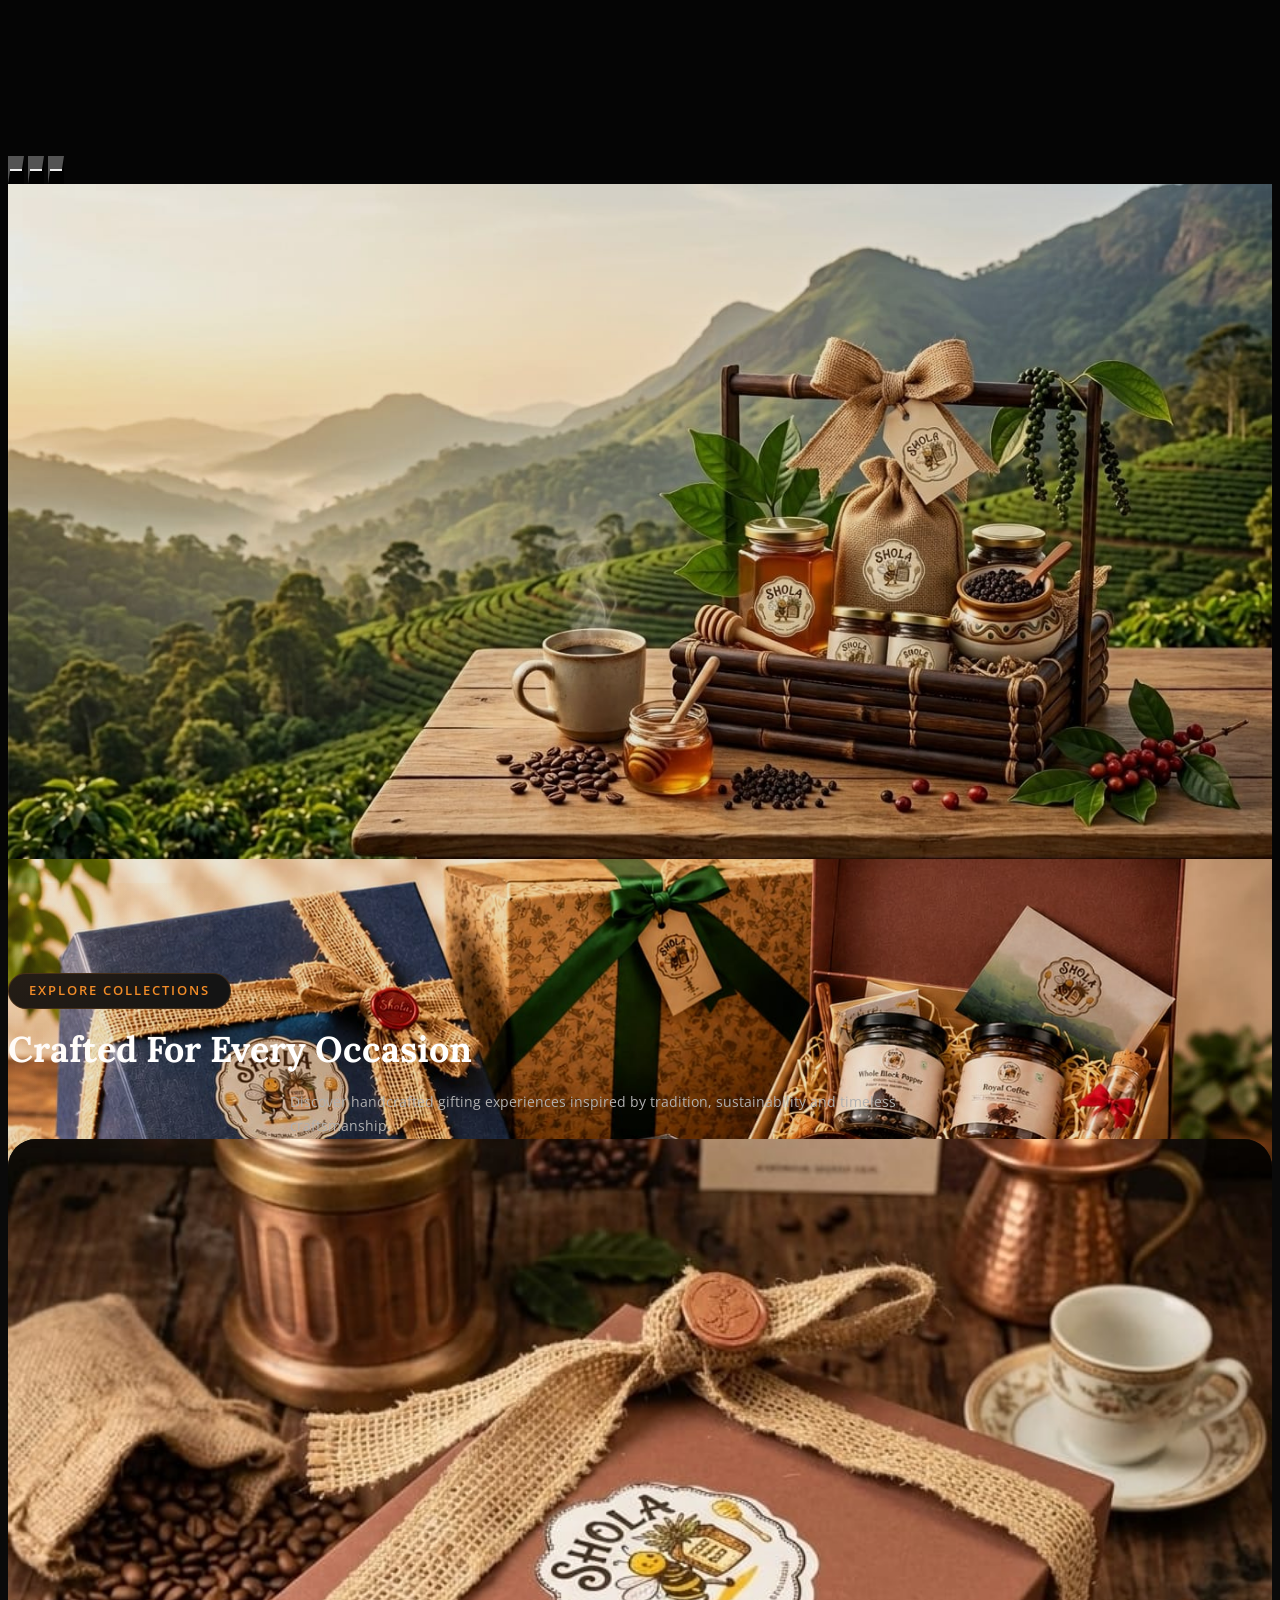
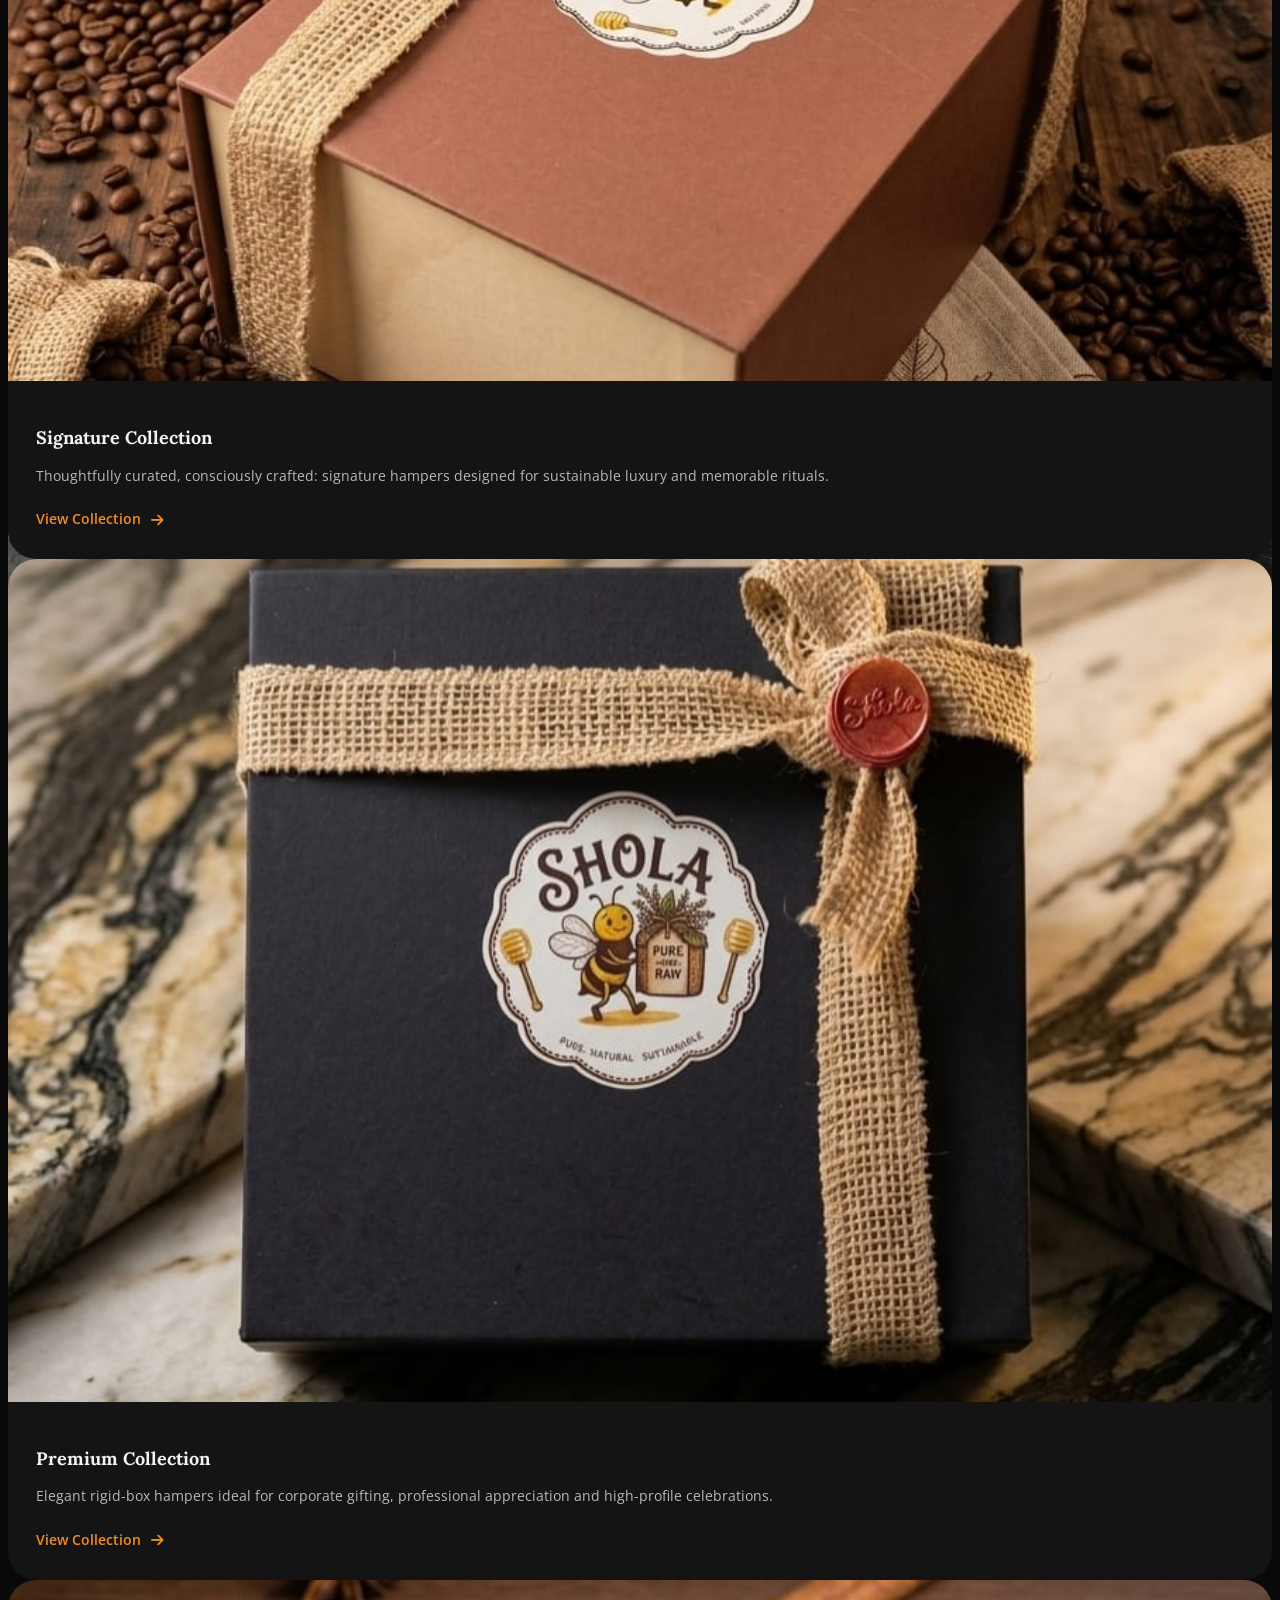
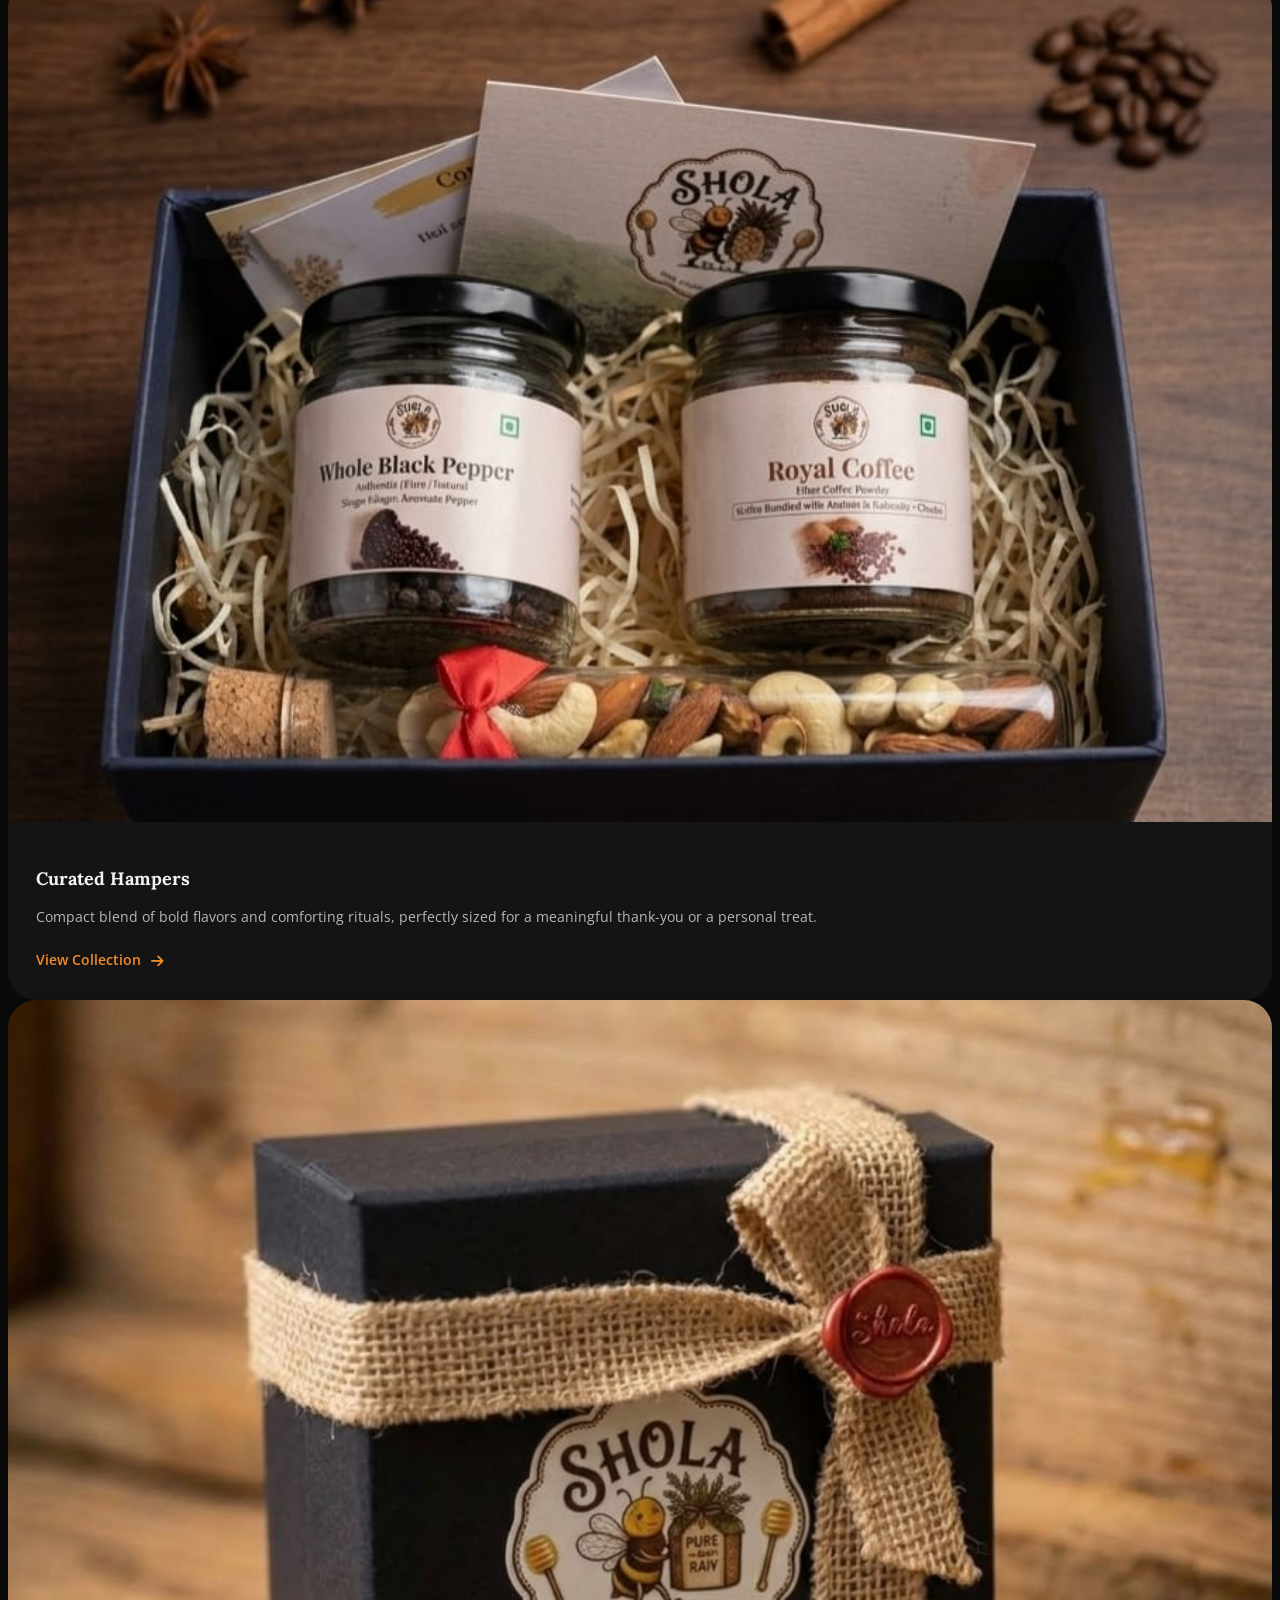
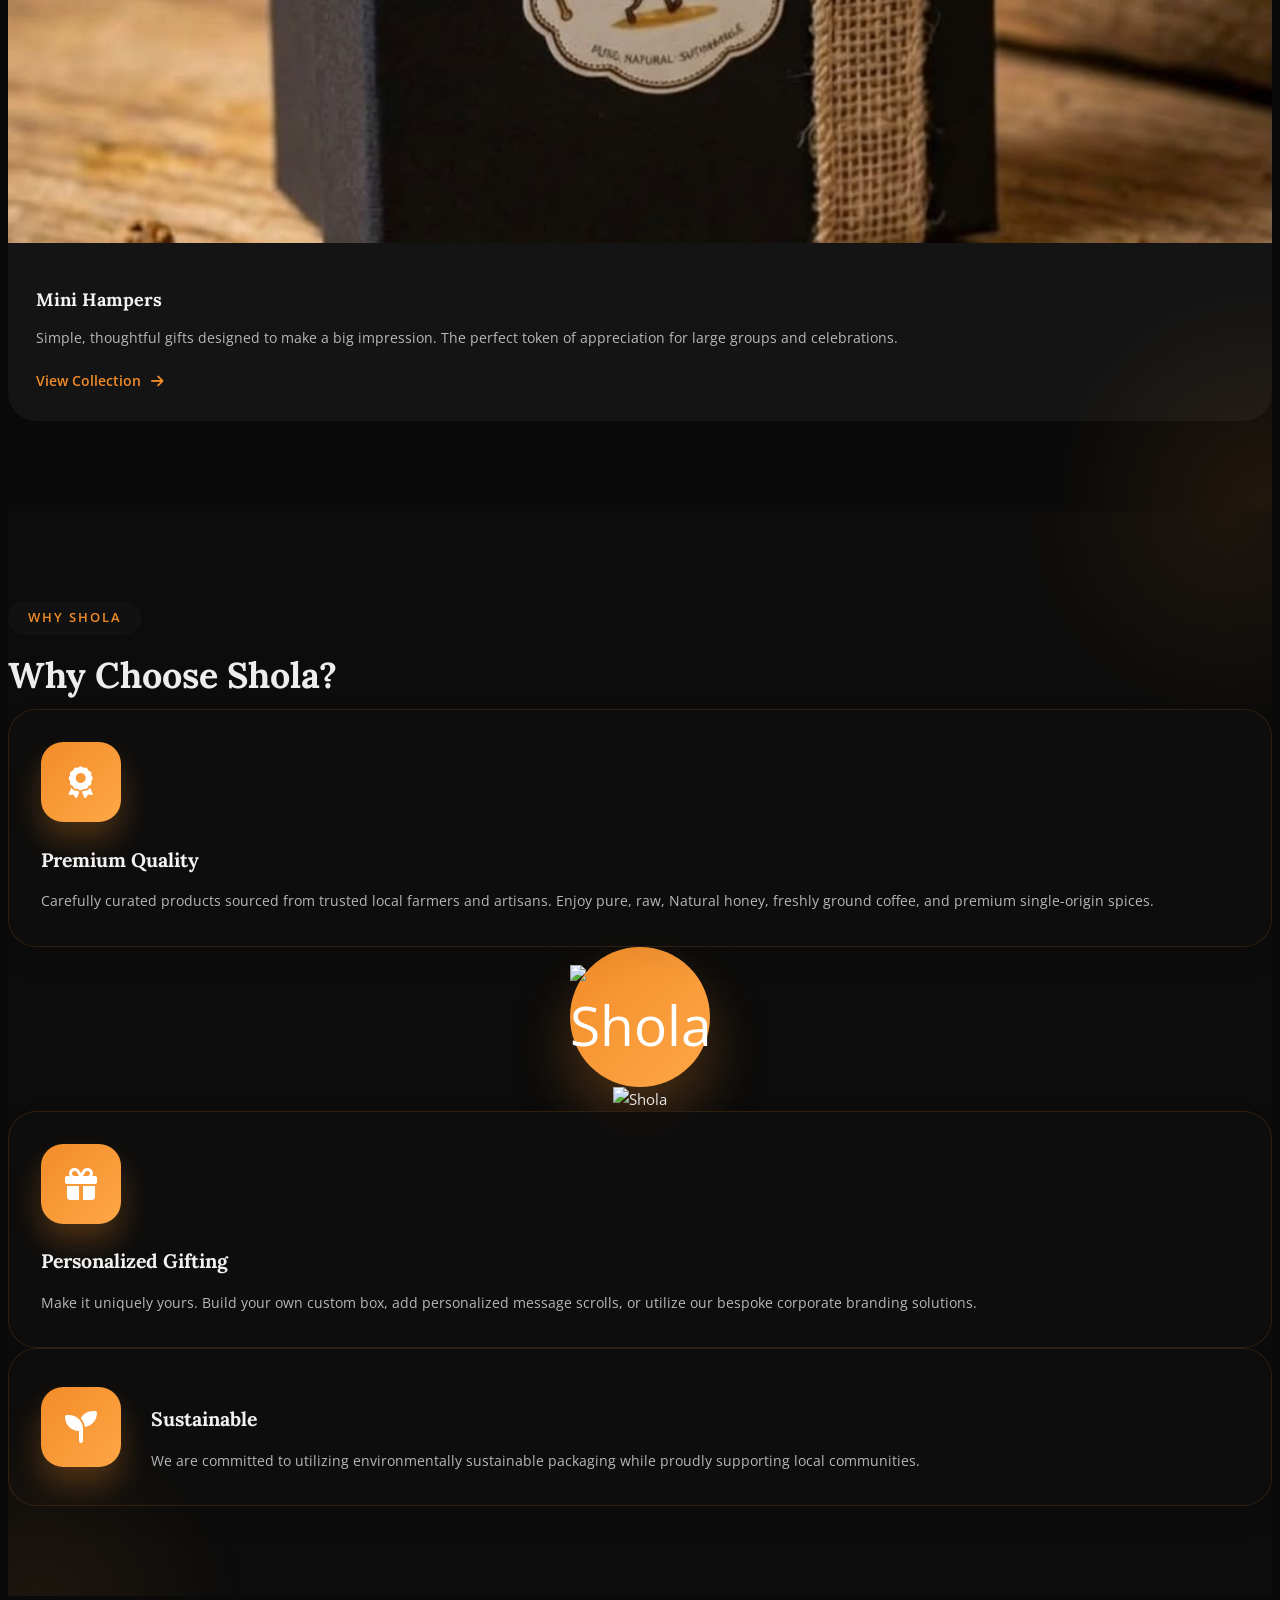
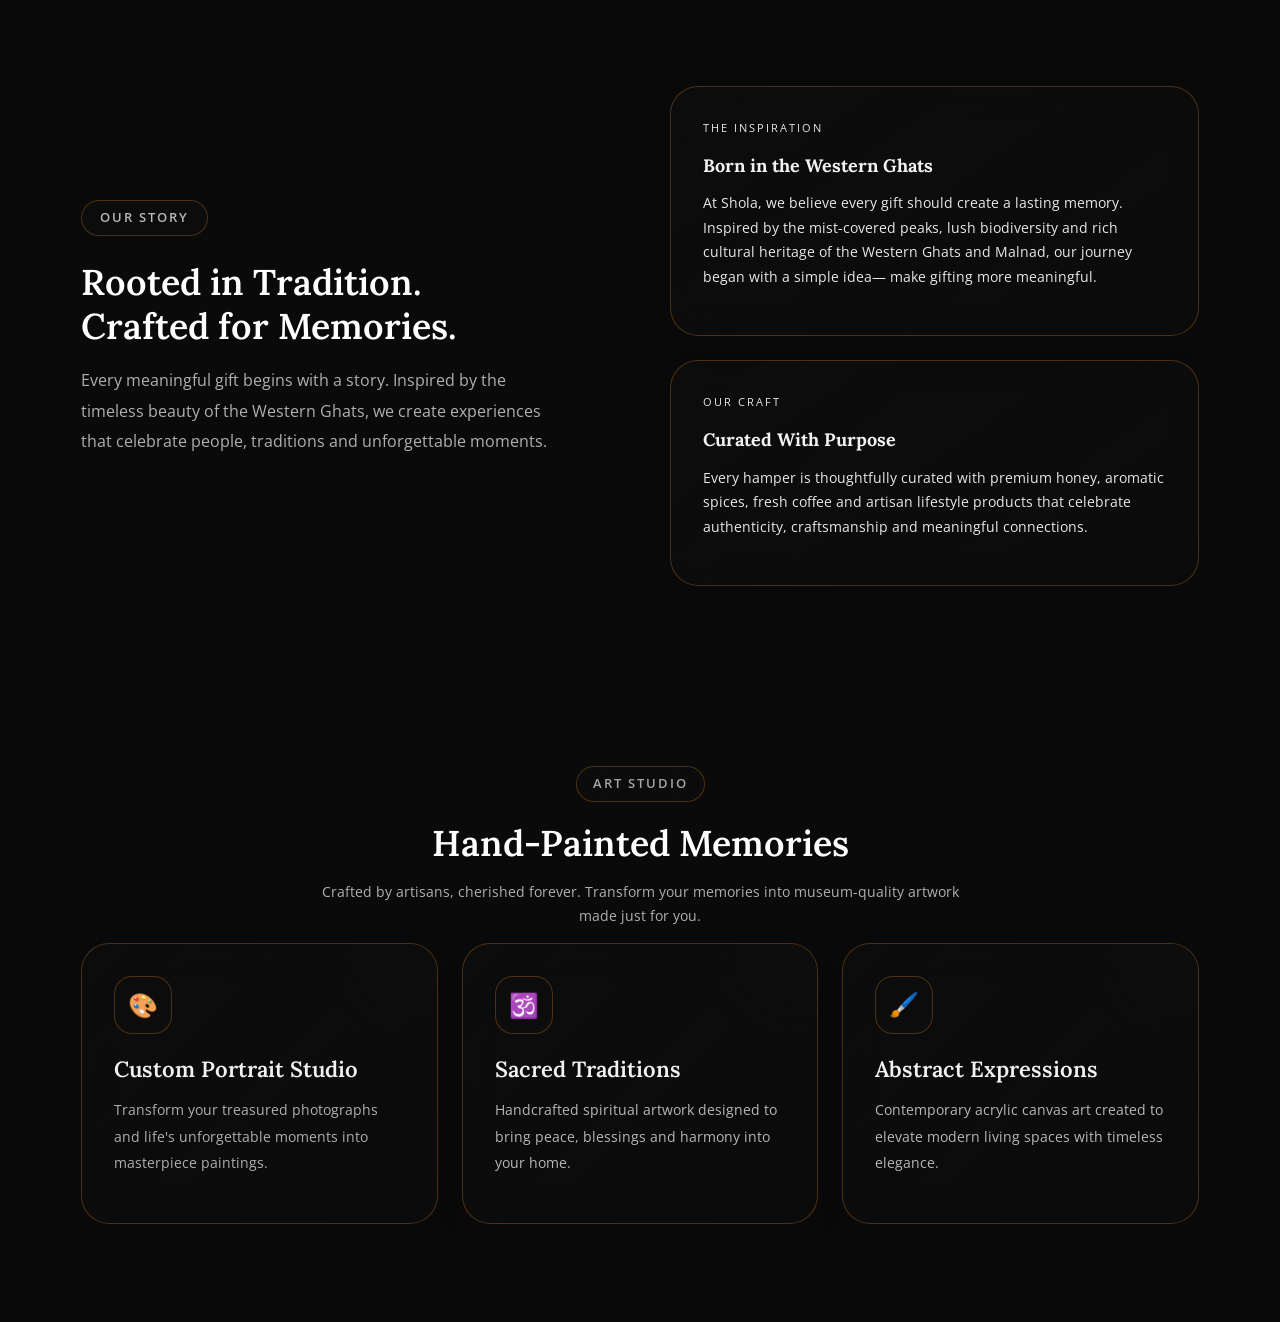
==== commit a7707004: "Final changes backup" ====
--- a/index.html
+++ b/index.html
@@ -6,21 +6,27 @@
     <title>SHOLA | Gift Hampers</title>
     <meta content="width=device-width, initial-scale=1.0" name="viewport">
     <meta name="robots" content="index, follow">
-    <meta content="SHOLA offers authentic Malnad products in Bangalore - pure honey, filter coffee powder, and premium black pepper. Handcrafted gifts inspired by Karnataka's Western Ghats." name="description">
-    <meta content="SHOLA, Malnad products, honey in Bangalore, pure honey Bangalore, natural honey Bangalore, Malnad honey, coffee powder Bangalore, filter coffee powder Bangalore, Malnad coffee, black pepper Bangalore, pure black pepper, Malnad black pepper, Western Ghats black pepper, Karnataka black pepper, whole black pepper" name="keywords">
+    <meta
+        content="SHOLA offers authentic Malnad products in Bangalore - pure honey, filter coffee powder, and premium black pepper. Handcrafted gifts inspired by Karnataka's Western Ghats."
+        name="description">
+    <meta
+        content="SHOLA, Malnad products, honey in Bangalore, pure honey Bangalore, natural honey Bangalore, Malnad honey, coffee powder Bangalore, filter coffee powder Bangalore, Malnad coffee, black pepper Bangalore, pure black pepper, Malnad black pepper, Western Ghats black pepper, Karnataka black pepper, whole black pepper"
+        name="keywords">
 
     <!-- Open Graph / Facebook -->
     <meta property="og:type" content="website">
     <meta property="og:url" content="https://sholaenterprises.com/">
     <meta property="og:title" content="SHOLA | Malnad Honey, Coffee & Black Pepper in Bangalore">
-    <meta property="og:description" content="Discover SHOLA's authentic Malnad products - pure honey, filter coffee powder, and black pepper in Bangalore. Handcrafted gifts inspired by Karnataka's Western Ghats.">
+    <meta property="og:description"
+        content="Discover SHOLA's authentic Malnad products - pure honey, filter coffee powder, and black pepper in Bangalore. Handcrafted gifts inspired by Karnataka's Western Ghats.">
     <meta property="og:image" content="https://sholaenterprises.com/img/shola-logo.png">
 
     <!-- Twitter/X -->
     <meta name="twitter:card" content="summary_large_image">
     <meta name="twitter:url" content="https://sholaenterprises.com/">
     <meta name="twitter:title" content="SHOLA | Malnad Honey, Coffee & Black Pepper in Bangalore">
-    <meta name="twitter:description" content="Discover SHOLA's authentic Malnad products - pure honey, filter coffee powder, and black pepper in Bangalore. Handcrafted gifts inspired by Karnataka's Western Ghats.">
+    <meta name="twitter:description"
+        content="Discover SHOLA's authentic Malnad products - pure honey, filter coffee powder, and black pepper in Bangalore. Handcrafted gifts inspired by Karnataka's Western Ghats.">
     <meta name="twitter:image" content="https://sholaenterprises.com/img/shola-logo.png">
 
     <!-- Canonical -->
@@ -71,7 +77,7 @@
         },
         "contactPoint": {
             "@type": "ContactPoint",
-            "telephone": "+91-8277258057",
+            "telephone": "+91-6361808142",
             "contactType": "sales",
             "areaServed": "Bangalore",
             "availableLanguage": ["English", "Kannada"]
@@ -128,14 +134,10 @@
                             aria-label="Slide 2"></button>
                         <button type="button" data-bs-target="#header-carousel" data-bs-slide-to="2"
                             aria-label="Slide 3"></button>
-                        <button type="button" data-bs-target="#header-carousel" data-bs-slide-to="3"
-                            aria-label="Slide 4"></button>
-                        <button type="button" data-bs-target="#header-carousel" data-bs-slide-to="4"
-                            aria-label="Slide 5"></button>
                     </div>
 
                     <div class="carousel-inner">
-                        <div class="carousel-item active" data-bs-interval="8000">
+                        <!-- <div class="carousel-item active" data-bs-interval="8000">
                             <video class="d-block w-100" autoplay muted playsinline loop
                                 style="object-fit: cover; width: 100%; height: 100%;" aria-label="SHOLA welcome video showcasing Malnad products" width="800" height="400">
                                 <source src="https://interactive-examples.mdn.mozilla.net/media/cc0-videos/flower.mp4"
@@ -145,19 +147,27 @@
                             <div class="carousel-caption d-none d-md-block">
                                 <h5>Welcome to SHOLA - Authentic Malnad Products in Bangalore</h5>
                             </div>
-                        </div>
-                        <div class="carousel-item">
-                            <img class="d-block w-100"
-                                src="data:image/svg+xml;charset=UTF-8,%3Csvg%20width%3D%22800%22%20height%3D%22400%22%20xmlns%3D%22http%3A%2F%2Fwww.w3.org%2F2000%2Fsvg%22%20viewBox%3D%220%200%20800%20400%22%20preserveAspectRatio%3D%22none%22%3E%3Cdefs%3E%3Cstyle%20type%3D%22text%2Fcss%22%3E%23holder_19f931001fd%20text%20%7B%20fill%3A%23444%3Bfont-weight%3Anormal%3Bfont-family%3AHelvetica%2C%20monospace%3Bfont-size%3A40pt%20%7D%20%3C%2Fstyle%3E%3C%2Fdefs%3E%3Cg%20id%3D%22holder_19f931001fd%22%3E%3Crect%20width%3D%22800%22%20height%3D%22400%22%20fill%3D%22%23666%22%3E%3C%2Frect%3E%3Cg%3E%3Ctext%20x%3D%22247.3125%22%20y%3D%22217.7%22%3ESecond%20slide%3C%2Ftext%3E%3C%2Fg%3E%3C%2Fg%3E%3C%2Fsvg%3E"
-                                alt="SHOLA handcrafted gift hampers with Malnad honey, coffee, and black pepper" width="800" height="400" loading="eager" decoding="async">
+                        </div> -->
+                        <div class="carousel-item active">
+                            <img class="d-block w-100" src="img/banners/6.jpeg"
+                                alt="SHOLA handcrafted gift hampers with Malnad honey, coffee, and black pepper"
+                                width="800" height="400" loading="eager" decoding="async">
                             <div class="carousel-caption d-none d-md-block">
                                 <h5>Handcrafted with Love - SHOLA Products</h5>
                             </div>
                         </div>
                         <div class="carousel-item">
-                            <img class="d-block w-100"
-                                src="data:image/svg+xml;charset=UTF-8,%3Csvg%20width%3D%22800%22%20height%3D%22400%22%20xmlns%3D%22http%3A%2F%2Fwww.w3.org%2F2000%2Fsvg%22%20viewBox%3D%220%200%20800%20400%22%20preserveAspectRatio%3D%22none%22%3E%3Cdefs%3E%3Cstyle%20type%3D%22text%2Fcss%22%3E%23holder_19f931451af%20text%20%7B%20fill%3A%23333%3Bfont-weight%3Anormal%3Bfont-family%3AHelvetica%2C%20monospace%3Bfont-size%3A40pt%20%7D%20%3C%2Fstyle%3E%3C%2Fdefs%3E%3Cg%20id%3D%22holder_19f931451af%22%3E%3Crect%20width%3D%22800%22%20height%3D%22400%22%20fill%3D%22%23555%22%3E%3C%2Frect%3E%3Cg%3E%3Ctext%20x%3D%22276.9921875%22%20y%3D%22217.7%22%3EThird%20slide%3C%2Ftext%3E%3C%2Fg%3E%3C%2Fg%3E%3C%2Fsvg%3E"
-                                alt="SHOLA pure honey and coffee products from Karnataka" width="800" height="400" loading="eager" decoding="async">
+                            <img class="d-block w-100" src="img/banners/1.jpeg"
+                                alt="SHOLA handcrafted gift hampers with Malnad honey, coffee, and black pepper"
+                                width="800" height="400" loading="eager" decoding="async">
+                            <div class="carousel-caption d-none d-md-block">
+                                <h5>Handcrafted with Love - SHOLA Products</h5>
+                            </div>
+                        </div>
+                        <div class="carousel-item">
+                            <img class="d-block w-100" src="img/banners/5.jpeg"
+                                alt="SHOLA pure honey and coffee products from Karnataka" width="800" height="400"
+                                loading="eager" decoding="async">
                             <div class="carousel-caption d-none d-md-block">
                                 <h5>Pure Honey & Premium Coffee from Karnataka</h5>
                             </div>
@@ -178,72 +188,85 @@
             </div>
             <!-- Carousel End -->
 
-            <!--=====================================
-        EXPLORE COLLECTIONS
-======================================-->
-
-            <section class="shola-explore">
+            <!--=========================================
+        COLLECTIONS SHOWCASE
+==========================================-->
+
+            <section class="shola-collections">
 
                 <div class="container">
 
+                    <!-- Heading -->
+
                     <div class="row justify-content-center">
 
                         <div class="col-lg-7 text-center">
 
-                            <span class="shola-explore-label">
-                                COLLECTIONS
+                            <span class="shola-section-badge">
+                                EXPLORE COLLECTIONS
                             </span>
 
-                            <h2 class="shola-explore-title" style="color: #fff;">
-                                Explore Collections
+                            <h2 class="shola-section-heading" style="color: #fff;">
+                                Crafted For Every Occasion
                             </h2>
 
-                        </div>
-
-                    </div>
-
-
-                    <div class="row g-4 mt-4">
+                            <p class="shola-section-text" style="color: #B0B0B0;">
+                                Discover handcrafted gifting experiences inspired by tradition,
+                                sustainability and timeless craftsmanship.
+                            </p>
+
+                        </div>
+
+                    </div>
+
+                    <!-- Cards -->
+
+                    <div class="row g-4 mt-3">
 
                         <!-- Signature -->
 
-                        <div class="col-xl-6">
-
-                            <div class="shola-collection-card shola-feature-card" onclick="window.location.href='/products.html?collection=0'">
-
-                                <div class="shola-card-icon">
-
-                                    <i class="fa-solid fa-gem"></i>
-
-                                </div>
-
-                                <div class="shola-card-content">
-
-                                    <span class="shola-card-number">
+                        <div class="col-xl-3 col-md-6">
+
+                            <div class="shola-collection-item"
+                                onclick="window.location.href='/products.html?collection=0'">
+
+                                <div class="shola-collection-image">
+
+                                    <img src="img/products/signature/1.jpeg" class="img-fluid"
+                                        alt="SHOLA Signature Collection - Malnad honey, coffee, and black pepper hampers"
+                                        loading="lazy" decoding="async">
+
+                                    <!-- <div class="shola-overlay-icon">
+
+                                        <i class="fa-solid fa-gem"></i>
+
+                                    </div> -->
+
+                                </div>
+
+                                <div class="shola-collection-content">
+
+                                    <!-- <span class="shola-count">
                                         1
-                                    </span>
+                                    </span> -->
 
                                     <h3>
                                         Signature Collection
                                     </h3>
 
-                                    <div class="shola-item-list">
-
-                                        <!-- <span>
-                                            The Canopy Collection
-                                        </span> -->
-
-                                        <!-- <span>
-                                            The Aesthetic Coffee Experience
-                                        </span> -->
-
-                                    </div>
-
-                                </div>
-
-                                <div class="shola-arrow">
-                                
-                                    <i class="fas fa-arrow-right"></i>
+                                    <p>
+                                        Thoughtfully curated, consciously crafted: signature hampers designed for
+                                        sustainable
+                                        luxury and memorable rituals.
+                                    </p>
+
+                                    <a href="#" class="shola-link">
+
+                                        View Collection
+
+                                        <i class="fas fa-arrow-right"></i>
+
+                                    </a>
 
                                 </div>
 
@@ -254,31 +277,48 @@
 
                         <!-- Premium -->
 
-                        <div class="col-xl-6">
-
-                            <div class="shola-collection-card" onclick="window.location.href='/products.html?collection=1'">
-
-                                <div class="shola-card-icon">
-
-                                    <i class="fa-solid fa-crown"></i>
-
-                                </div>
-
-                                <div class="shola-card-content">
-
-                                    <span class="shola-card-number">
+                        <div class="col-xl-3 col-md-6">
+
+                            <div class="shola-collection-item"
+                                onclick="window.location.href='/products.html?collection=1'">
+
+                                <div class="shola-collection-image">
+
+                                    <img src="img/products/premium/1.jpeg" class="img-fluid"
+                                        alt="SHOLA Premium Collection - Luxury gift hampers with Karnataka honey and coffee"
+                                        loading="lazy" decoding="async">
+
+                                    <!-- <div class="shola-overlay-icon">
+
+                                        <i class="fa-solid fa-crown"></i>
+
+                                    </div> -->
+
+                                </div>
+
+                                <div class="shola-collection-content">
+
+                                    <!-- <span class="shola-count">
                                         2
-                                    </span>
+                                    </span> -->
 
                                     <h3>
                                         Premium Collection
                                     </h3>
 
-                                </div>
-
-                                <div class="shola-arrow">
-
-                                    <i class="fas fa-arrow-right"></i>
+                                    <p>
+                                        Elegant rigid-box hampers ideal for corporate gifting, professional appreciation
+                                        and
+                                        high-profile celebrations.
+                                    </p>
+
+                                    <a href="#" class="shola-link">
+
+                                        View Collection
+
+                                        <i class="fas fa-arrow-right"></i>
+
+                                    </a>
 
                                 </div>
 
@@ -289,47 +329,48 @@
 
                         <!-- Curated -->
 
-                        <div class="col-xl-6">
-
-                            <div class="shola-collection-card" onclick="window.location.href='/products.html?collection=2'">
-
-                                <div class="shola-card-icon">
-
-                                    <i class="fa-solid fa-box-open"></i>
-
-                                </div>
-
-                                <div class="shola-card-content">
-
-                                    <span class="shola-card-number">
-                                        3
-                                    </span>
+                        <div class="col-xl-3 col-md-6">
+
+                            <div class="shola-collection-item"
+                                onclick="window.location.href='/products.html?collection=2'">
+
+                                <div class="shola-collection-image">
+
+                                    <img src="img/products/curated/1.jpeg" class="img-fluid"
+                                        alt="SHOLA Curated Hampers - Malnad honey and coffee gift sets in Bangalore"
+                                        loading="lazy" decoding="async">
+
+                                    <!-- <div class="shola-overlay-icon">
+
+                                        <i class="fa-solid fa-box-open"></i>
+
+                                    </div> -->
+
+                                </div>
+
+                                <div class="shola-collection-content">
+
+                                    <!-- <span class="shola-count">
+                                        
+                                    </span> -->
 
                                     <h3>
                                         Curated Hampers
                                     </h3>
 
-                                    <div class="shola-item-list">
-
-                                        <!-- <span>
-                                            The Sweet & Spice Blend
-                                        </span> -->
-
-                                        <!-- <span>
-                                            Morning Brew Ritual
-                                        </span> -->
-
-                                        <!-- <span>
-                                            Bold Mix of Brew & Spice
-                                        </span> -->
-
-                                    </div>
-
-                                </div>
-
-                                <div class="shola-arrow">
-
-                                    <i class="fas fa-arrow-right"></i>
+                                    <p>
+                                        Compact blend of bold flavors and comforting rituals, perfectly sized for a
+                                        meaningful
+                                        thank-you or a personal treat.
+                                    </p>
+
+                                    <a href="#" class="shola-link">
+
+                                        View Collection
+
+                                        <i class="fas fa-arrow-right"></i>
+
+                                    </a>
 
                                 </div>
 
@@ -340,64 +381,47 @@
 
                         <!-- Mini -->
 
-                        <div class="col-xl-6">
-
-                            <div class="shola-collection-card" onclick="window.location.href='/products.html?collection=3'">
-
-                                <div class="shola-card-icon">
-
-                                    <i class="fa-solid fa-gift"></i>
-
-                                </div>
-
-                                <div class="shola-card-content">
-
-                                    <span class="shola-card-number">
+                        <div class="col-xl-3 col-md-6">
+
+                            <div class="shola-collection-item"
+                                onclick="window.location.href='/products.html?collection=3'">
+
+                                <div class="shola-collection-image">
+
+                                    <img src="img/products/mini/1.jpeg" class="img-fluid"
+                                        alt="SHOLA Mini Hampers - Small gift boxes with Karnataka honey, coffee, and pepper"
+                                        loading="lazy" decoding="async">
+
+                                    <!-- <div class="shola-overlay-icon">
+
+                                        <i class="fa-solid fa-gift"></i>
+
+                                    </div> -->
+
+                                </div>
+
+                                <div class="shola-collection-content">
+
+                                    <!-- <span class="shola-count">
                                         4
-                                    </span>
+                                    </span> -->
 
                                     <h3>
                                         Mini Hampers
                                     </h3>
 
-                                </div>
-
-                                <div class="shola-arrow">
-
-                                    <i class="fas fa-arrow-right"></i>
-
-                                </div>
-
-                            </div>
-
-                        </div>
-
-                    </div>
-
-
-                    <!-- Wholesale Strip -->
-
-                    <div class="row mt-4">
-
-                        <div class="col-12">
-
-                            <div class="shola-wholesale-strip" onclick="window.location.href='/wholesale.html'">
-
-                                <div class="shola-strip-left">
-
-                                    <i class="fa-solid fa-seedling"></i>
-
-                                    <span>
-
-                                        Bulk Produce & Wholesale Supply
-
-                                    </span>
-
-                                </div>
-
-                                <div class="shola-strip-right">
-
-                                    <i class="fas fa-arrow-right"></i>
+                                    <p>
+                                        Simple, thoughtful gifts designed to make a big impression. The perfect token of
+                                        appreciation for large groups and celebrations.
+                                    </p>
+
+                                    <a href="#" class="shola-link">
+
+                                        View Collection
+
+                                        <i class="fas fa-arrow-right"></i>
+
+                                    </a>
 
                                 </div>
 
@@ -467,11 +491,11 @@
                                 <div class="shola-center-circle">
 
                                     <img src="img/shola-logo.png" alt="Shola" class="img-fluid shola-badge-mark" />
-                                        
-
-                                </div> 
-
-                               <img src="img/Shola-Text-Logo.png" alt="Shola" class="img-fluid shola-badge-text" />
+
+
+                                </div>
+
+                                <img src="img/Shola-Text-Logo.png" alt="Shola" class="img-fluid shola-badge-text" />
 
                             </div>
 
@@ -528,7 +552,8 @@
 
                                     <p>
 
-                                        We are committed to utilizing environmentally sustainable packaging while proudly supporting local communities.
+                                        We are committed to utilizing environmentally sustainable packaging while
+                                        proudly supporting local communities.
 
                                     </p>
 
@@ -544,240 +569,7 @@
 
             </section>
 
-            <!--=========================================
-        COLLECTIONS SHOWCASE
-==========================================-->
-
-            <section class="shola-collections">
-
-                <div class="container">
-
-                    <!-- Heading -->
-
-                    <div class="row justify-content-center">
-
-                        <div class="col-lg-7 text-center">
-
-                            <span class="shola-section-badge">
-                                EXPLORE COLLECTIONS
-                            </span>
-
-                            <h2 class="shola-section-heading" style="color: #fff;"> 
-                                Crafted For Every Occasion 
-                            </h2>
-
-                            <p class="shola-section-text" style="color: #B0B0B0;">
-                                Discover handcrafted gifting experiences inspired by tradition,
-                                sustainability and timeless craftsmanship.
-                            </p>
-
-                        </div>
-
-                    </div>
-
-                    <!-- Cards -->
-
-                    <div class="row g-4 mt-3">
-
-                        <!-- Signature -->
-
-                        <div class="col-xl-3 col-md-6">
-
-                            <div class="shola-collection-item" onclick="window.location.href='/products.html?collection=0'">
-
-                                <div class="shola-collection-image">
-
-                                    <img src="img/products/signature/1.jpeg" class="img-fluid" alt="SHOLA Signature Collection - Malnad honey, coffee, and black pepper hampers" loading="lazy" decoding="async">
-
-                                    <div class="shola-overlay-icon">
-
-                                        <i class="fa-solid fa-gem"></i>
-
-                                    </div>
-
-                                </div>
-
-                                <div class="shola-collection-content">
-
-                                    <span class="shola-count">
-                                        1
-                                    </span>
-
-                                    <h3>
-                                        Signature Collection
-                                    </h3>
-
-                                    <p>
-                                        Thoughtfully curated, consciously crafted: signature hampers designed for
-                                        sustainable
-                                        luxury and memorable rituals.
-                                    </p>
-
-                                    <a href="#" class="shola-link">
-
-                                        View Collection
-
-                                        <i class="fas fa-arrow-right"></i>
-
-                                    </a>
-
-                                </div>
-
-                            </div>
-
-                        </div>
-
-
-                        <!-- Premium -->
-
-                        <div class="col-xl-3 col-md-6">
-
-                            <div class="shola-collection-item" onclick="window.location.href='/products.html?collection=1'">
-
-                                <div class="shola-collection-image">
-
-                                    <img src="img/products/premium/1.jpeg" class="img-fluid" alt="SHOLA Premium Collection - Luxury gift hampers with Karnataka honey and coffee" loading="lazy" decoding="async">
-
-                                    <div class="shola-overlay-icon">
-
-                                        <i class="fa-solid fa-crown"></i>
-
-                                    </div>
-
-                                </div>
-
-                                <div class="shola-collection-content">
-
-                                    <span class="shola-count">
-                                        2
-                                    </span>
-
-                                    <h3>
-                                        Premium Collection
-                                    </h3>
-
-                                    <p>
-                                        Elegant rigid-box hampers ideal for corporate gifting, professional appreciation
-                                        and
-                                        high-profile celebrations.
-                                    </p>
-
-                                    <a href="#" class="shola-link">
-
-                                        View Collection
-
-                                        <i class="fas fa-arrow-right"></i>
-
-                                    </a>
-
-                                </div>
-
-                            </div>
-
-                        </div>
-
-
-                        <!-- Curated -->
-
-                        <div class="col-xl-3 col-md-6">
-
-                            <div class="shola-collection-item" onclick="window.location.href='/products.html?collection=2'">
-
-                                <div class="shola-collection-image">
-
-                                    <img src="img/products/curated/1.jpeg" class="img-fluid" alt="SHOLA Curated Hampers - Malnad honey and coffee gift sets in Bangalore" loading="lazy" decoding="async">
-
-                                    <div class="shola-overlay-icon">
-
-                                        <i class="fa-solid fa-box-open"></i>
-
-                                    </div>
-
-                                </div>
-
-                                <div class="shola-collection-content">
-
-                                    <span class="shola-count">
-                                        3
-                                    </span>
-
-                                    <h3>
-                                        Curated Hampers
-                                    </h3>
-
-                                    <p>
-                                        Compact blend of bold flavors and comforting rituals, perfectly sized for a
-                                        meaningful
-                                        thank-you or a personal treat.
-                                    </p>
-
-                                    <a href="#" class="shola-link">
-
-                                        View Collection
-
-                                        <i class="fas fa-arrow-right"></i>
-
-                                    </a>
-
-                                </div>
-
-                            </div>
-
-                        </div>
-
-
-                        <!-- Mini -->
-
-                        <div class="col-xl-3 col-md-6">
-
-                            <div class="shola-collection-item" onclick="window.location.href='/products.html?collection=3'">
-
-                                <div class="shola-collection-image">
-
-                                    <img src="img/products/mini/1.jpeg" class="img-fluid" alt="SHOLA Mini Hampers - Small gift boxes with Karnataka honey, coffee, and pepper" loading="lazy" decoding="async">
-
-                                    <div class="shola-overlay-icon">
-
-                                        <i class="fa-solid fa-gift"></i>
-
-                                    </div>
-
-                                </div>
-
-                                <div class="shola-collection-content">
-
-                                    <span class="shola-count">
-                                        4
-                                    </span>
-
-                                    <h3>
-                                        Mini Hampers
-                                    </h3>
-
-                                    <p>
-                                        Simple, thoughtful gifts designed to make a big impression. The perfect token of
-                                        appreciation for large groups and celebrations.
-                                    </p>
-
-                                    <a href="#" class="shola-link">
-
-                                        View Collection
-
-                                        <i class="fas fa-arrow-right"></i>
-
-                                    </a>
-
-                                </div>
-
-                            </div>
-
-                        </div>
-
-                    </div>
-
-                </div>
-
-            </section>
+
 
 
 
@@ -857,7 +649,7 @@
 
                     <div class="gh-art-heading">
 
-                        <span >ART STUDIO</span>
+                        <span>ART STUDIO</span>
 
                         <h2 style="color: #fff;">Hand-Painted Memories</h2>
 
--- a/css/style.css
+++ b/css/style.css
@@ -1353,8 +1353,8 @@
        palette and text readable (no desaturating/cold gray cast). */
     background-color: #0A0A0A;                 /* fallback beneath image */
     background-image: linear-gradient(
-            rgba(0, 0, 0, 0.65),
-            rgba(0, 0, 0, 0.34)
+            rgba(0, 0, 0, 0.5),
+            rgba(0, 0, 0, 0.5)
         ),
         url('../img/products/bg.jpeg');
     background-size: cover;
@@ -1369,6 +1369,20 @@
 @media (min-width: 992px) {
     body {
         background-attachment: fixed;
+    }
+}
+
+/* GLOBAL PAGE BACKGROUND — small screens / mobile only
+   Same image, but with a much darker 70% black wash so content stays
+   readable on small displays. Desktop/tablet-landscape (>=992px) keeps
+   the 50% overlay defined on `body` above — unchanged. */
+@media (max-width: 991.98px) {
+    body {
+        background-image: linear-gradient(
+                rgba(0, 0, 0, 0.8),
+                rgba(0, 0, 0, 0.8)
+            ),
+            url('../img/products/bg.jpeg');
     }
 }
 
@@ -8756,7 +8770,7 @@
 .shola-why-hero h3,
 .gh-art-card h3,
 .gh-story-card h3 {
-    font-size: var(--fs-h3);
+    font-size: 18px;
 }
 
 /* Small card titles � h4 level */
@@ -8826,7 +8840,7 @@
 .gh-art-heading p,
 .gh-art-card p,
 .gh-story-card p {
-    font-size: var(--fs-md);
+    font-size: 14px;
     line-height: 1.75;
     color: var(--text-body);
 }
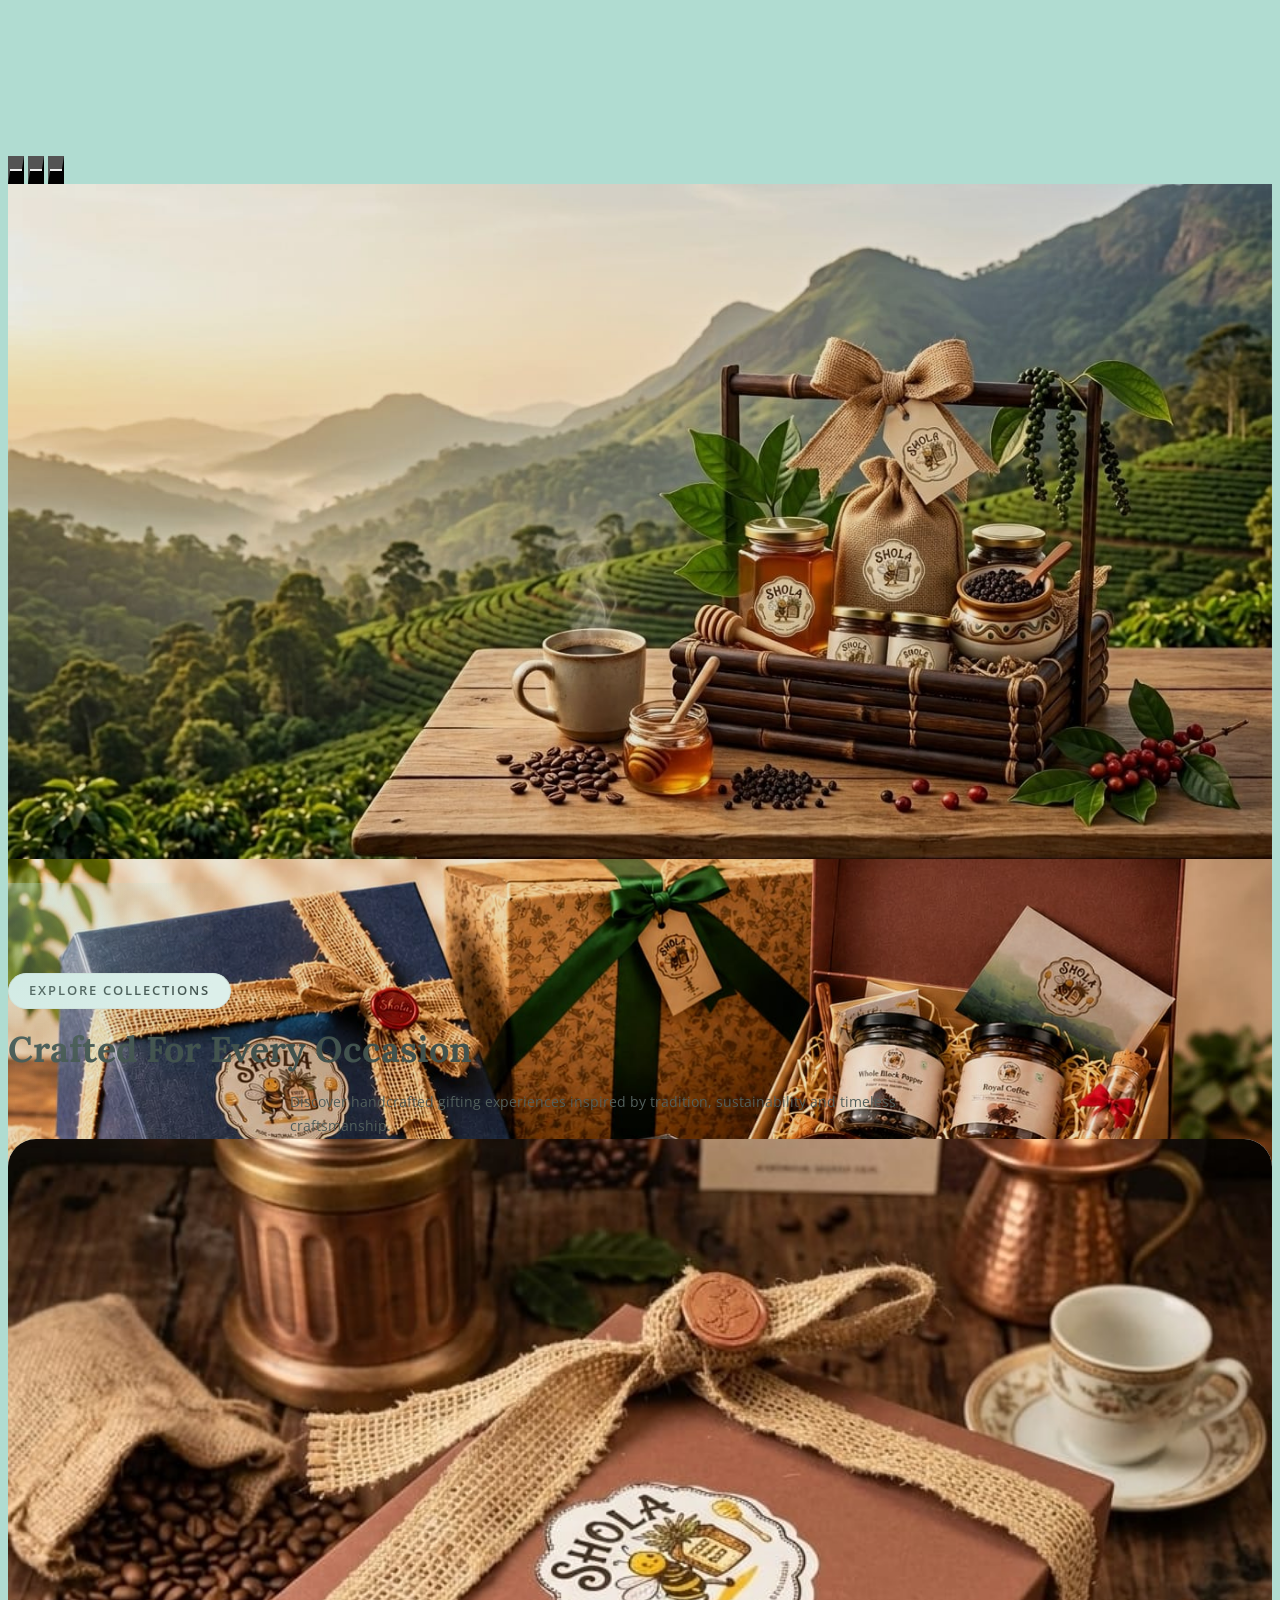
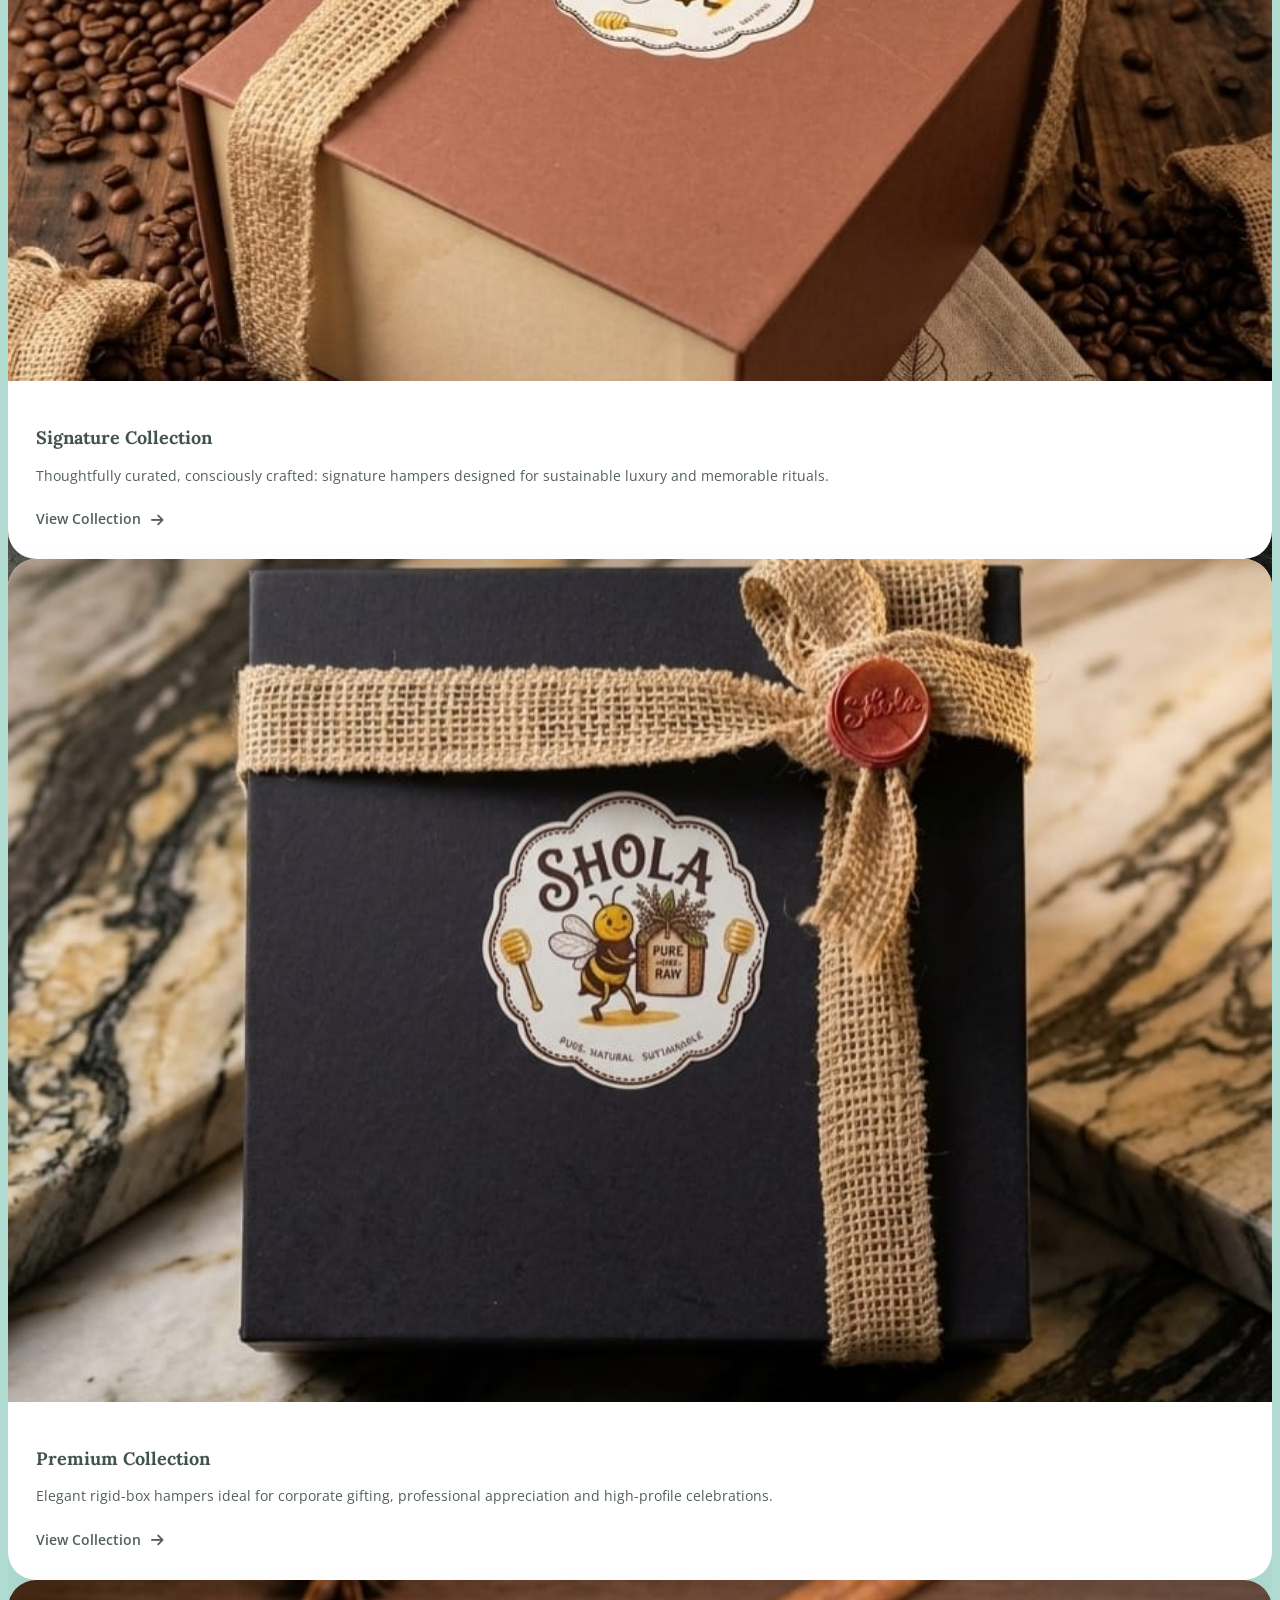
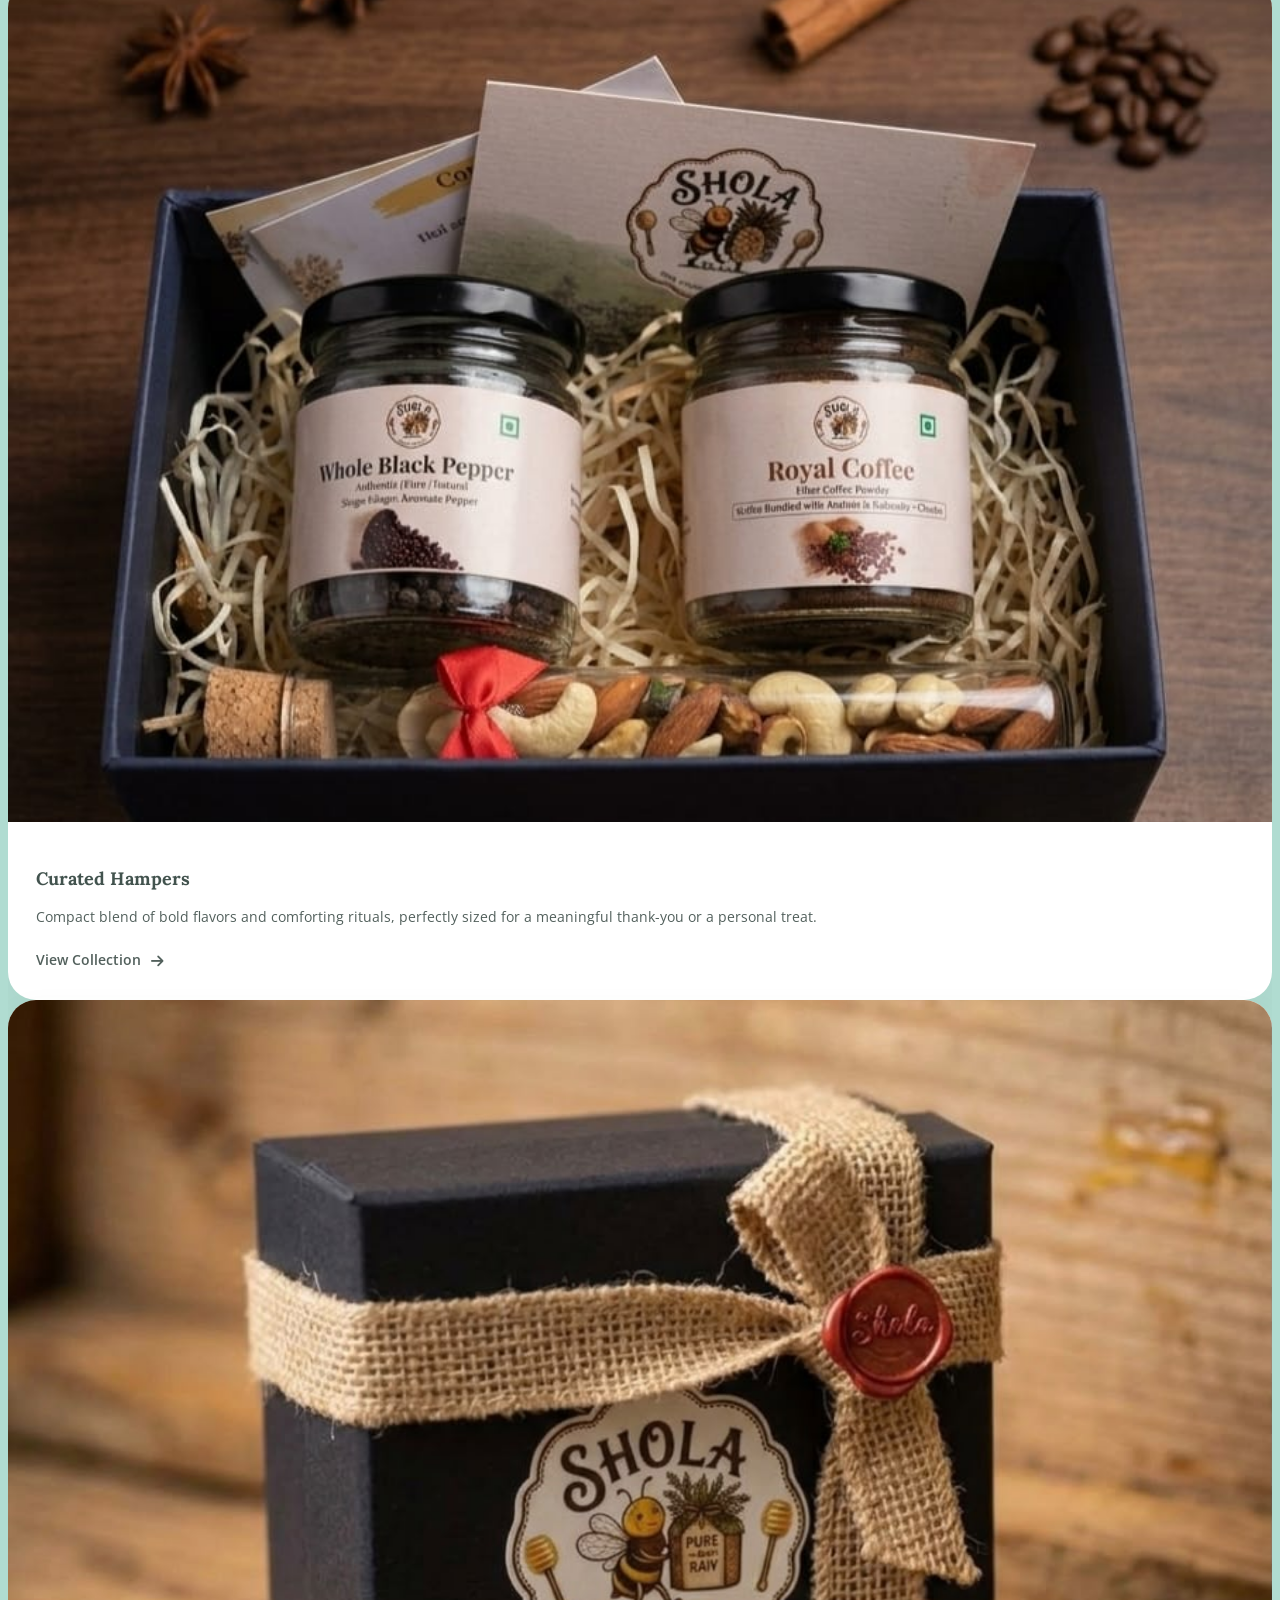
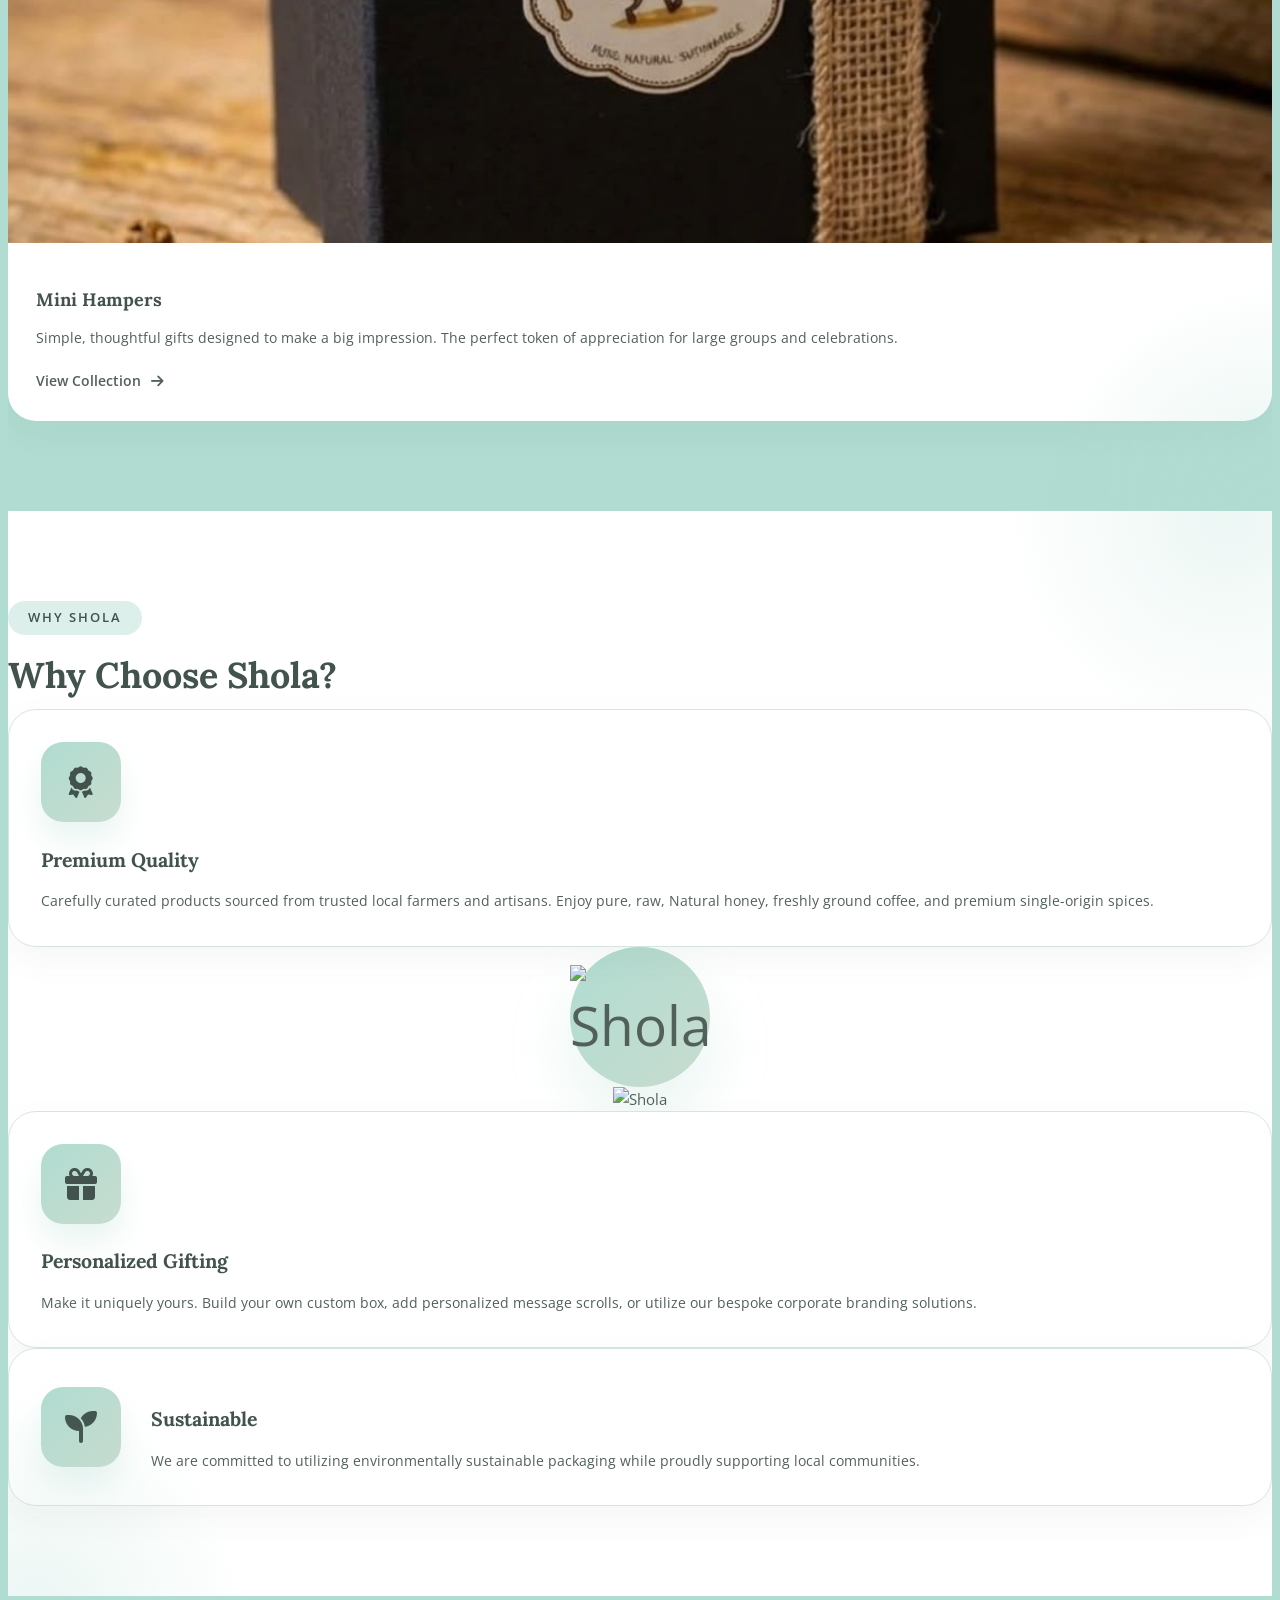
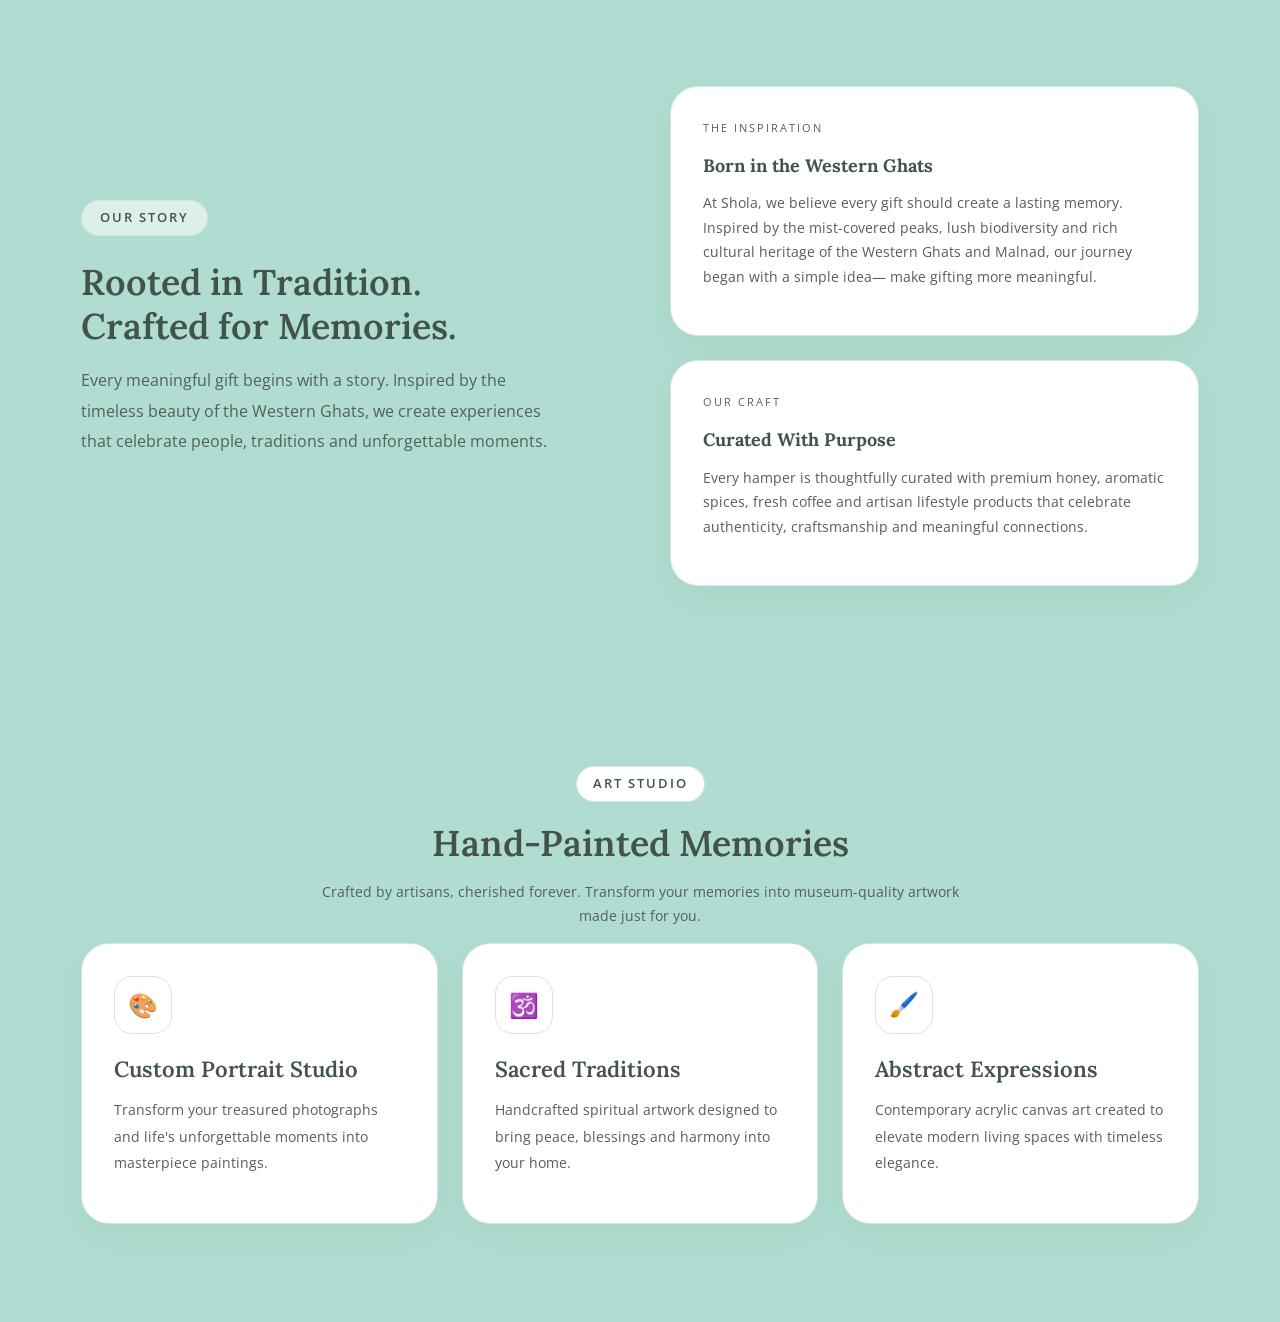
==== commit 3d2a4fb5: "pastel theme integrated" ====
--- a/index.html
+++ b/index.html
@@ -206,11 +206,11 @@
                                 EXPLORE COLLECTIONS
                             </span>
 
-                            <h2 class="shola-section-heading" style="color: #fff;">
+                            <h2 class="shola-section-heading" style="color: #42534E;">
                                 Crafted For Every Occasion
                             </h2>
 
-                            <p class="shola-section-text" style="color: #B0B0B0;">
+                            <p class="shola-section-text" style="color: #52605C;">
                                 Discover handcrafted gifting experiences inspired by tradition,
                                 sustainability and timeless craftsmanship.
                             </p>
@@ -583,13 +583,13 @@
                             OUR STORY
                         </span>
 
-                        <h2 class="gh-story-title" style="color: #fff;">
+                        <h2 class="gh-story-title" style="color: #42534E;">
                             Rooted in Tradition.
                             <br>
                             Crafted for Memories.
                         </h2>
 
-                        <p class="gh-story-intro" style="color: #B0B0B0;">
+                        <p class="gh-story-intro" style="color: #52605C;">
                             Every meaningful gift begins with a story. Inspired by the
                             timeless beauty of the Western Ghats, we create experiences
                             that celebrate people, traditions and unforgettable moments.
@@ -602,11 +602,11 @@
 
                         <div class="gh-story-card">
 
-                            <small style="color: #E9E9E9;">The Inspiration</small>
+                            <small style="color: #52605C;">The Inspiration</small>
 
                             <h3>Born in the Western Ghats</h3>
 
-                            <p style="color: #E9E9E9;">
+                            <p style="color: #52605C;">
 
                                 At Shola, we believe every gift should create a lasting
                                 memory. Inspired by the mist-covered peaks, lush
@@ -621,11 +621,11 @@
 
                         <div class="gh-story-card">
 
-                            <small style="color: #E9E9E9;">Our Craft</small>
+                            <small style="color: #52605C;">Our Craft</small>
 
                             <h3>Curated With Purpose</h3>
 
-                            <p style="color: #E9E9E9;">
+                            <p style="color: #52605C;">
 
                                 Every hamper is thoughtfully curated with premium honey,
                                 aromatic spices, fresh coffee and artisan lifestyle
@@ -651,9 +651,9 @@
 
                         <span>ART STUDIO</span>
 
-                        <h2 style="color: #fff;">Hand-Painted Memories</h2>
-
-                        <p style="color: #B0B0B0;">
+                        <h2 style="color: #42534E;">Hand-Painted Memories</h2>
+
+                        <p style="color: #52605C;">
                             Crafted by artisans, cherished forever. Transform your
                             memories into museum-quality artwork made just for you.
                         </p>
@@ -671,7 +671,7 @@
 
                             <h3>Custom Portrait Studio</h3>
 
-                            <p style="color: #B0B0B0;">
+                            <p style="color: #52605C;">
 
                                 Transform your treasured photographs and life's
                                 unforgettable moments into masterpiece paintings.
--- a/css/style.css
+++ b/css/style.css
@@ -1,9946 +1,9950 @@
-/********** Template CSS **********/
-:root {
-    --primary: #F28C28;
-    --secondary: #F28C28;
-    --light: #F2F2F2;
-    --dark: #0A0A0A;
-
-    /* ---- Shola design tokens ---- */
-    /* Fonts */
-    --font-display: 'Lora', 'Open Sans', serif;
-    --font-body: 'Open Sans', Arial, sans-serif;
-
-    /* Type scale (rem � relative to the 15/14/13px root scale) */
-    --fs-xs: 0.75rem;          /* ~11px  captions */
-    --fs-sm: 0.85rem;         /* ~12px  labels / badge chips */
-    --fs-base: 0.95rem;       /* ~14px  base UI text */
-    --fs-md: 1rem;            /* ~15px  paragraphs / buttons */
-    --fs-h4: clamp(1.1rem, 1.6vw, 1.3rem);   /* ~17�20px */
-    --fs-h3: clamp(1.3rem, 2vw, 1.6rem);     /* ~20�24px */
-    --fs-h2: clamp(1.6rem, 2.8vw, 2.5rem);   /* ~25�38px */
-    --fs-h1: clamp(2rem, 3.4vw, 2.8rem);     /* ~30�42px */
-    --fs-hero: clamp(2.6rem, 4.5vw, 4rem);   /* ~39�60px hero titles */
-
-    /* Text colors */
-    --text-strong: #F2F2F2;
-    --text-body: #B8B8B8;
-    --text-muted: #9A9A9A;
-
-    /* Buttons */
-    --btn-font: var(--font-body);
-    --btn-weight: 600;
-    --btn-radius: 999px;
-    --btn-min-h: 48px;
-    --btn-pad-y: 0.9rem;
-    --btn-pad-x: 2rem;
-    --btn-gap: 0.625rem;                     /* 10px  icon gap */
-    --btn-focus-ring: 0 0 0 4px rgba(242, 140, 40, 0.35);
-    --btn-transition: transform .3s ease, background-color .3s ease, color .3s ease,
-        border-color .3s ease, box-shadow .3s ease;
-    --link-focus: 3px solid rgba(242, 140, 40, 0.5);
-
-    /* Cards & grids */
-    --radius-sm: 14px;                         /* chips / inner bits */
-    --radius-md: 20px;                         /* inset cards */
-    --radius-lg: 28px;                         /* standard cards */
-    --radius-xl: 32px;                         /* feature frames */
-    --shadow-1: 0 12px 32px rgba(0, 0, 0, 0.05);
-    --shadow-2: 0 24px 48px rgba(0, 0, 0, 0.09);
-    --shadow-3: 0 30px 60px rgba(0, 0, 0, 0.11);
-    --card-pad: clamp(20px, 3vw, 32px);
-    --grid-gap: 24px;                          /* card grids */
-    --split-gap: clamp(36px, 5vw, 60px);       /* 2-column splits */
-}
-
-.back-to-top {
-    position: fixed;
-    display: none;
-    right: 30px;
-    bottom: 30px;
-    z-index: 99;
-}
-
-
-/* =========================
-   WhatsApp Floating Button
-   ========================= */
-.whatsapp-float {
-    position: fixed;
-    right: 30px;
-    bottom: 90px;
-    display: inline-flex;
-    align-items: center;
-    justify-content: center;
-    width: 56px;
-    height: 56px;
-    border-radius: 50%;
-    background-color: #25D366;
-    color: #ffffff;
-    box-shadow: 0 8px 24px rgba(37, 211, 102, 0.35);
-    text-decoration: none;
-    z-index: 3000;
-    transition: background-color 0.3s ease, box-shadow 0.3s ease, transform 0.3s ease;
-    overflow: hidden;
-    white-space: nowrap;
-}
-
-.whatsapp-float__icon {
-    display: inline-flex;
-    align-items: center;
-    justify-content: center;
-    width: 56px;
-    height: 56px;
-    flex-shrink: 0;
-    line-height: 0;
-}
-
-.whatsapp-float__icon svg {
-    display: block;
-    width: 28px;
-    height: 28px;
-    transition: transform 0.3s ease;
-}
-
-.whatsapp-float__text {
-    font-family: "Open Sans", sans-serif;
-    font-size: 14px;
-    font-weight: 600;
-    color: #ffffff;
-    max-width: 0;
-    opacity: 0;
-    padding-left: 0;
-    letter-spacing: 0.02em;
-    transition: max-width 0.3s ease, opacity 0.3s ease, padding-left 0.3s ease;
-    overflow: hidden;
-}
-
-.whatsapp-float:hover {
-    background-color: #1ebe5d;
-    box-shadow: 0 10px 28px rgba(37, 211, 102, 0.45);
-    transform: translateY(-3px) scale(1.05);
-}
-
-.whatsapp-float:hover .whatsapp-float__icon svg {
-
-    transform: scale(1.1);
-}
-
-.whatsapp-float:hover .whatsapp-float__text {
-    max-width: 140px;
-    opacity: 1;
-    padding-left: 8px;
-    /* tooltip for right-side button */
-}
-
-/* Keep it circular icon only on mobile/tablets */
-@media (max-width: 991.98px) {
-    .whatsapp-float:hover .whatsapp-float__text {
-        max-width: 0;
-        opacity: 0;
-        padding-left: 0;
-    }
-    .whatsapp-float:hover {
-        transform: translateY(-3px);
-    }
-}
-
-/* =========================
-   Instagram Floating Button
-   ========================= */
-.instagram-float {
-    position: fixed;
-    right: 30px;
-    bottom: 160px;
-    display: inline-flex;
-    align-items: center;
-    justify-content: center;
-    width: 56px;
-    height: 56px;
-    border-radius: 50%;
-    background: linear-gradient(45deg, #f09433 0%, #e6683c 25%, #dc2743 50%, #cc2366 75%, #bc1888 100%);
-    color: #ffffff;
-    box-shadow: 0 8px 24px rgba(220, 39, 67, 0.35);
-    text-decoration: none;
-    z-index: 3000;
-    transition: background 0.3s ease, box-shadow 0.3s ease, transform 0.3s ease;
-    overflow: hidden;
-    white-space: nowrap;
-}
-
-.instagram-float__icon {
-    display: inline-flex;
-    align-items: center;
-    justify-content: center;
-    width: 56px;
-    height: 56px;
-    flex-shrink: 0;
-    line-height: 0;
-}
-
-.instagram-float__icon svg {
-    display: block;
-    width: 28px;
-    height: 28px;
-    transition: transform 0.3s ease;
-}
-
-.instagram-float__text {
-    font-family: "Open Sans", sans-serif;
-    font-size: 14px;
-    font-weight: 600;
-    color: #ffffff;
-    max-width: 0;
-    opacity: 0;
-    padding-left: 0;
-    letter-spacing: 0.02em;
-    transition: max-width 0.3s ease, opacity 0.3s ease, padding-left 0.3s ease;
-    overflow: hidden;
-}
-
-.instagram-float:hover {
-    background: linear-gradient(45deg, #f09433 0%, #e6683c 25%, #dc2743 50%, #cc2366 75%, #bc1888 100%);
-    box-shadow: 0 10px 28px rgba(220, 39, 67, 0.45);
-    transform: translateY(-3px) scale(1.05);
-}
-
-.instagram-float:hover .instagram-float__icon svg {
-
-    transform: scale(1.1);
-}
-
-.instagram-float:hover .instagram-float__text {
-    max-width: 140px;
-    opacity: 1;
-    padding-left: 8px;
-    /* tooltip for right-side button */
-}
-
-/* Keep it circular icon only on mobile/tablets */
-@media (max-width: 991.98px) {
-    .instagram-float:hover .instagram-float__text {
-        max-width: 0;
-        opacity: 0;
-        padding-left: 0;
-    }
-    .instagram-float:hover {
-        transform: translateY(-3px);
-    }
-}
-
-.my-6 {
-    margin-top: 6rem;
-    margin-bottom: 6rem;
-}
-
-.py-6 {
-    padding-top: 3rem;
-    padding-bottom: 3rem;
-}
-
-.bg-icon {
-    background: url(../img/bg-icon.png) center center repeat;
-    background-size: contain;
-}
-
-
-/*** Spinner ***/
-#spinner {
-    opacity: 0;
-    visibility: hidden;
-    transition: opacity .5s ease-out, visibility 0s linear .5s;
-    z-index: 99999;
-}
-
-#spinner.show {
-    transition: opacity .5s ease-out, visibility 0s linear 0s;
-    visibility: visible;
-    opacity: 1;
-}
-
-
-/*** Button ***/
-.btn {
-    font-weight: 500;
-    transition: .5s;
-}
-
-.btn.btn-primary,
-.btn.btn-secondary,
-.btn.btn-outline-primary:hover,
-.btn.btn-outline-secondary:hover {
-    color: #FFFFFF;
-}
-
-.btn.btn-primary {
-    background-color: #F28C28;
-    border-color: #F28C28;
-    color: #0A0A0A;
-}
-
-.btn.btn-primary:hover,
-.btn.btn-primary:focus,
-.btn.btn-primary:active {
-    background-color: #F28C28;
-    border-color: #F28C28;
-    color: #0A0A0A;
-}
-
-
-/* General navbar/dropdown styling */
-.navbar {
-    z-index: 1100;
-}
-
-/* Header structural alignment */
-.navbar-brand {
-    padding: 0;
-    margin-right: 0;
-}
-.navbar .row.w-100 > [class*="col-"] {
-    min-width: 0;   /* let flex children shrink instead of overflowing */
-}
-
-/* Refined header/navbar alignment overrides */
-@media (min-width: 992px) {
-    .container-fluid.fixed-top nav { padding-top: 0; padding-bottom: 0; }
-    .container-fluid.fixed-top .row.w-100 { min-height: 96px; }
-    .nav-left, .nav-center-logo, .nav-right { display:flex; align-items:center; }
-    .nav-left { padding-left: 1.5rem; }
-    .nav-right { padding-right: 1.5rem; }
-    .navbar .navbar-nav.flex-lg-row { padding: 0; margin: 0; gap: 1.25rem; }
-    /* make nav links vertically centered and not stacked */
-    .navbar .navbar-nav .nav-link { padding: 0.5rem .75rem; line-height: 1; height: auto; }
-    .nav-right .navbar-nav { align-items: center; }
-    /* ensure dropdown label aligns with other links */
-    .nav-item.dropdown > .nav-link::after { margin-left: .5rem; }
-    /* Desktop: restore in-flow links (undo mobile absolute menu panel) */
-    .navbar .nav-right { position: static; }
-    .navbar .nav-right > .collapse.navbar-collapse {
-        position: static;
-        top: auto;
-        left: auto;
-        right: auto;
-        width: auto;
-        margin: 0;
-    }
-}
-
-@media (max-width: 991.98px) {
-    /* keep pills hidden but ensure logo and toggler align */
-    .nav-center-logo { justify-content: center; }
-    .nav-right { justify-content: flex-end; }
-    .nav-left { padding-left: .75rem; }
-}
-
-.navbar .dropdown-menu {
-    background: #141414;
-    border: 1px solid rgba(0,0,0,0.06);
-    border-radius: 8px;
-    padding: 6px 0;
-    box-shadow: 0 8px 22px rgba(0,0,0,0.08);
-}
-
-.navbar .dropdown-item {
-    color: var(--light);
-    padding: 10px 20px;
-    font-weight: 500;
-}
-
-.navbar .dropdown-item:hover,
-.navbar .dropdown-item:focus {
-    background: rgba(10, 10, 10,0.06);
-    color: var(--primary);
-}
-
-/* Mobile: make dropdowns full-width and touch-friendly inside collapsed nav */
-@media (max-width: 991.98px) {
-    .navbar .navbar-nav {
-        background: #141414;
-    }
-    .navbar .dropdown-menu {
-        position: static;
-        float: none;
-        box-shadow: none;
-        border: none;
-        padding-left: 0;
-        padding-right: 0;
-    }
-    .navbar .dropdown-item {
-        padding-left: 1.25rem;
-        padding-right: 1.25rem;
-    }
-}
-
-/* Ensure dropdown sits above announcement bar */
-.container-fluid.fixed-top {
-    z-index: 2000;
-}
-
-
-.page-header {
-    padding-top: 14rem;
-    padding-bottom: 6rem;
-    background: url(../img/breadcrumb-about.png) top right no-repeat;
-    background-size: cover;
-}
-
-.page-header1 {
-    padding-top: 14rem;
-    padding-bottom: 6rem;
-    background: url(../img/breadcrumb-contact.png) top right no-repeat;
-    background-size: cover;
-}
-
-/*** Carousel ***/
-#header-carousel .carousel-item {
-    height: 75vh;
-    min-height: 360px;
-    overflow: hidden;
-}
-#header-carousel .carousel-item img {
-    width: 100%;
-    height: 100%;
-    object-fit: cover;
-    object-position: center center;
-}
-
-#header-carousel .carousel-inner {
-    height: 75vh;
-}
-
-/* ensure images render and don't collapse */
-#header-carousel .carousel-item img {
-    display: block;
-    width: 100%;
-    height: 75vh;
-    object-fit: cover;
-}
-
-/* Slightly darken images for caption readability */
-#header-carousel .carousel-item img {
-    filter: brightness(0.92);
-}
-
-#header-carousel .carousel-caption h5 {
-    font-size: 1.5rem;
-    font-weight: 700;
-    color: #fff;
-}
-
-#header-carousel .carousel-caption p {
-    color: #fff;
-}
-
-/* Background-image slides (faster paint, no layout shift) */
-#header-carousel .carousel-item {
-    background-size: cover;
-    background-position: center center;
-    background-repeat: no-repeat;
-    transition: transform .6s ease, opacity .6s ease;
-    will-change: transform, opacity;
-}
-
-#header-carousel .carousel-item .overlay {
-    position: absolute;
-    inset: 0;
-    background: rgba(0,0,0,0.22);
-    z-index: 1;
-}
-
-#header-carousel .carousel-caption {
-    position: absolute;
-    top: 0;
-    bottom: 0;
-    left: 0;
-    right: 0;
-    display: flex;
-    align-items: center;
-    z-index: 2;
-}
-
-#header-carousel .carousel-item { position: relative; }
-
-/* keep overlay below caption/content */
-#header-carousel .carousel-item > *:not(.overlay) { position: relative; z-index: 3; }
-
-/* Ensure Bootstrap carousel is visible and not hidden by other global styles */
-#header-carousel {
-    opacity: 1 !important;
-    visibility: visible !important;
-}
-
-.breadcrumb-item+.breadcrumb-item::before {
-    color: #9A9A9A;
-}
-
-
-/*** Section Header ***/
-.section-header {
-    position: relative;
-    padding-top: 0px;
-}
-
-/* .section-header::before {
-    position: absolute;
-    content: "";
-    width: 60px;
-    height: 2px;
-    top: 0;
-    left: 50%;
-    transform: translateX(-50%);
-    background: var(--primary);
-}
-
-.section-header::after {
-    position: absolute;
-    content: "";
-    width: 90px;
-    height: 2px;
-    top: 10px;
-    left: 50%;
-    transform: translateX(-50%);
-    background: var(--secondary);
-} */
-
-.section-header.text-start::before,
-.section-header.text-start::after {
-    left: 0;
-    transform: translateX(0);
-}
-
-
-
-/*** About ***/
-.about-img img {
-    position: relative;
-    z-index: 2;
-}
-
-.about-img::before {
-    position: absolute;
-    content: "";
-    top: 0;
-    left: -50%;
-    width: 100%;
-    height: 100%;
-    background-image: -webkit-repeating-radial-gradient(#141414, #161616 5px, transparent 5px, transparent 10px);
-    background-image: -moz-repeating-radial-gradient(#141414, #161616 5px, transparent 5px, transparent 10px);
-    background-image: -ms-repeating-radial-gradient(#141414, #161616 5px, transparent 5px, transparent 10px);
-    background-image: -o-repeating-radial-gradient(#141414, #161616 5px, transparent 5px, transparent 10px);
-    background-image: repeating-radial-gradient(#141414, #161616 5px, transparent 5px, transparent 10px);
-    background-size: 20px 20px;
-    transform: skew(20deg);
-    z-index: 1;
-}
-
-
-/*** Product ***/
-.nav-pills .nav-item .btn {
-    color: var(--light);
-}
-
-.nav-pills .nav-item .btn:hover,
-.nav-pills .nav-item .btn.active {
-    color: #FFFFFF;
-}
-
-.product-item {
-    box-shadow: 0 0 45px rgba(0, 0, 0, .07);
-}
-
-.product-item img {
-    transition: .5s;
-}
-
-.product-item:hover img {
-    transform: scale(1.1);
-}
-
-.product-item small a:hover {
-    color: var(--primary) !important;
-}
-
-
-/*** Testimonial ***/
-.testimonial-carousel .owl-item .testimonial-item img {
-    width: 60px;
-    height: 60px;
-}
-
-.testimonial-carousel .owl-item .testimonial-item,
-.testimonial-carousel .owl-item .testimonial-item * {
-    transition: .5s;
-}
-
-.testimonial-carousel .owl-item.center .testimonial-item {
-    background: var(--primary) !important;
-}
-
-.testimonial-carousel .owl-item.center .testimonial-item * {
-    color: #FFFFFF !important;
-}
-
-.testimonial-carousel .owl-item.center .testimonial-item i {
-    color: var(--secondary) !important;
-}
-
-.testimonial-carousel .owl-nav {
-    margin-top: 30px;
-    display: flex;
-    justify-content: center;
-}
-
-.testimonial-carousel .owl-nav .owl-prev,
-.testimonial-carousel .owl-nav .owl-next {
-    margin: 0 12px;
-    width: 50px;
-    height: 50px;
-    display: flex;
-    align-items: center;
-    justify-content: center;
-    color: var(--light);
-    border: 2px solid var(--primary);
-    border-radius: 50px;
-    font-size: 18px;
-    transition: .5s;
-}
-
-.testimonial-carousel .owl-nav .owl-prev:hover,
-.testimonial-carousel .owl-nav .owl-next:hover {
-    color: #FFFFFF;
-    background: var(--primary);
-}
-
-
-/*** Footer ***/
-.footer {
-    color: #9A9A9A;
-}
-
-.footer .btn.btn-link {
-    display: block;
-    margin-bottom: 5px;
-    padding: 0;
-    text-align: left;
-    color: #9A9A9A;
-    font-weight: normal;
-    text-transform: capitalize;
-    transition: .3s;
-}
-
-.footer .btn.btn-link::before {
-    position: relative;
-    content: "\f105";
-    font-family: 'Open Sans', Arial, sans-serif;
-    font-weight: 900;
-    color: #9A9A9A;
-    margin-right: 10px;
-}
-
-.footer .btn.btn-link:hover {
-    color: var(--light);
-    letter-spacing: 1px;
-    box-shadow: none;
-}
-
-.footer .copyright {
-    padding: 25px 0;
-    font-size: 15px;
-    border-top: 1px solid rgba(242, 140, 40, 0.28);
-}
-
-.footer .copyright a {
-    color: var(--light);
-}
-
-.footer .copyright a:hover {
-    color: var(--primary);
-}
-
-/* custom css */
-
-.container-fluid.fixed-top.px-0.wow.fadeIn {
-    background-color: #141414 !important;
-}
-
-#header {
-    min-height: 144px;   /* top-bar 45px + navbar row 96px + border */
-}
-
-@media (max-width: 991.98px) {
-    #header {
-        min-height: 76px;   /* collapsed nav: logo 60px + padding */
-    }
-}
-
-@media (max-width: 575.98px) {
-    #header {
-        min-height: 66px;   /* compact phone header: logo 52px + padding */
-    }
-}
-
-.fa-facebook-f {
-    color: #fff; 
-}
-
-.fa-instagram {
-    color: #fff; 
-}
-
-
-/* Announcement bar (news ticker) */
-.announcement-bar {
-    padding: 0.45rem 0;
-    border-top: 1px solid rgba(0,0,0,0.04);
-    z-index: 1035;
-}
-
-.announcement-bar .ticker {
-    overflow: hidden;
-}
-.announcement-bar .ticker__wrap {
-    display: inline-block;
-    white-space: nowrap;
-    will-change: transform;
-    animation: ticker-scroll 20s linear infinite;
-}
-.announcement-bar .ticker__item {
-    display: inline-block;
-    padding-right: 4rem;
-    font-weight: 600;
-    color: #ffffff;
-    font-size: 1rem;
-}
-.announcement-bar .ticker__wrap:hover {
-    animation-play-state: paused;
-}
-
-/* Stabilize fixed header to avoid blinking on scroll */
-.container-fluid.fixed-top {
-    background-color: #141414 !important;
-    border-bottom: 1px solid rgba(0,0,0,0.07) !important;
-    box-shadow: 0 2px 6px rgba(0,0,0,0.04);
-    -webkit-backface-visibility: hidden;
-    backface-visibility: hidden;
-}
-
-/* Disable WOW/animate effects on the fixed header to prevent layout shifts */
-.container-fluid.fixed-top.wow,
-.container-fluid.fixed-top.fadeIn,
-.container-fluid.fixed-top.animated {
-    animation: none !important;
-    opacity: 1 !important;
-    transform: none !important;
-}
-
-/* Make header height stable */
-.container-fluid.fixed-top .top-bar,
-.container-fluid.fixed-top nav.navbar,
-.container-fluid.fixed-top .announcement-bar {
-    -webkit-transform: translateZ(0);
-}
-
-@keyframes ticker-scroll {
-    0% { transform: translateX(0); }
-    100% { transform: translateX(-50%); }
-}
-
-@media (max-width: 767.98px) {
-    .announcement-bar { padding: 0.5rem 0; }
-    .announcement-bar .ticker__item { font-size: 0.9rem; padding-right: 2rem; }
-    .page-header { padding-top: 16rem; }
-}
-
-@media (min-width: 768px) and (max-width: 991.98px) {
-    .announcement-bar .ticker__item { font-size: 0.95rem; }
-}
-
-.fa-twitter {
-    color: #fff; 
-}
-
-.btn-check:checked+.btn-outline-primary:focus, .btn-check:active+.btn-outline-primary:focus, .btn-outline-primary:active:focus, .btn-outline-primary.active:focus, .btn-outline-primary.dropdown-toggle.show:focus {
-    box-shadow: none !important;
-}
-
-.navbar .dropdown-toggle::after { 
-display: none!important;
-}
-
-.social-icon{
-    width:45px;
-    height:45px;
-    display:flex;
-    align-items:center;
-    justify-content:center;
-    text-decoration:none;
-    background: transparent;
-    transition:all .3s ease;
-    font-size:20px;
-}
-
-/* Official Colors */
-.facebook i{
-    color: #F28C28;
-}
-
-.instagram i{
-    /* Instagram Gradient */
-    background: linear-gradient(
-        45deg,
-        #FFA747,
-        #E07B1F,
-        #E07B1F,
-        #C96F18,
-        #A85A12
-    );
-    -webkit-background-clip:text;
-    -webkit-text-fill-color: transparent;
-}
-
-.whatsapp i{
-    color: #F28C28;
-}
-
-/* Hover Effect */
-.social-icon:hover{
-    border-color: #F28C28;
-    background: transparent;
-    transform:translateY(-3px);
-}
-
-.social-icon:hover i{
-    opacity:1;
-}
-
-.bgf{
-    color: #9A9A9A;
-}
-
-.bgf:hover{
-    color: #fff;
-}
-
-.footer .btn.btn-link::before { 
-     display:none !important;
-}
-
-.category-section{
-    background: transparent;
-    position:relative;
-}
-
-.section-tag{
-    display:inline-block;
-    color: #F28C28;
-    background: #111111;
-    padding:8px 18px;
-    border-radius:30px;
-    font-size:14px;
-    font-weight:600;
-    letter-spacing:1px;
-    margin-bottom:15px;
-}
-
-.section-title{
-    font-size:44px;
-    font-weight:700;
-    color: #EDEDED;
-}
-
-.section-subtitle{
-    color: #A6A6A6;
-    max-width:650px;
-    margin:auto;
-    margin-top:10px;
-}
-
-.category-card{
-
-    display:block;
-
-    background: white;
-
-    padding:40px 25px;
-
-    border-radius:25px;
-
-    text-align:center;
-
-    text-decoration:none;
-
-    position:relative;
-
-    overflow:hidden;
-
-    transition:.35s;
-
-    box-shadow:
-    0 10px 30px rgba(0,0,0,.05);
-
-    height:100%;
-}
-
-
-
-.category-icon{
-
-    width:95px;
-    height:95px;
-
-    margin:auto;
-
-    border-radius:50%;
-
-    background: #141414;
-
-    display:flex;
-
-    align-items:center;
-
-    justify-content:center;
-
-    margin-bottom:30px;
-
-    transition:.35s;
-}
-
-.category-icon img{
-
-    width:120px;
-}
-
-.category-card h4{
-
-    color: #F2F2F2;
-
-    font-weight:700;
-
-    margin-bottom:8px;
-}
-
-.category-card p{
-
-    color: #A6A6A6;
-
-    margin-bottom:30px;
-}
-
-.category-card span{
-
-    color: #F2A33D;
-
-    font-weight:600;
-
-    transition:.3s;
-}
-
-.category-card:hover{
-
-    transform:translateY(-12px);
-}
-
-.category-card:hover:before{
-
-    transform:scale(1.6);
-}
-
-.category-card:hover .category-icon{
-
-    background: #0D0D0D;
-}
-
-
-.category-card:hover span{
-
-    letter-spacing:1px;
-}
-
-.marketplaces{
-    padding:20px 20px;
-    background: transparent;
-    position:relative;
-    overflow:hidden;
-}
-
-.marketplaces::before{
-    content:'';
-    width:350px;
-    height:350px;
-    background: #F28C2822;
-    border-radius:50%;
-    position:absolute;
-    left:-120px;
-    top:-120px;
-    filter:blur(40px);
-}
-
-.marketplaces::after{
-    content:'';
-    width:280px;
-    height:280px;
-    background: #F28C2822;
-    border-radius:50%;
-    position:absolute;
-    right:-100px;
-    bottom:-100px;
-    filter:blur(40px);
-}
-
-.marketplaces .container{
-    max-width:1200px;
-    margin:auto;
-    text-align:center;
-    position:relative;
-    z-index:2;
-}
-
-.marketplaces .tag{
-    display:inline-block;
-    padding:10px 22px;
-    border-radius:50px;
-    background: #141414;
-    color: #A6A6A6;
-    font-weight:600;
-    margin-bottom:20px;
-}
-
-.marketplaces h2{
-    font-size:48px;
-    line-height:1.2;
-    margin-bottom:18px;
-    color: #E9E9E9;
-}
-
-.marketplaces h2 span{
-    display:block;
-    color: #F28C28;
-}
-
-.marketplaces p{
-    max-width:650px;
-    margin:auto;
-    color: #B8B8B8;
-    font-size:17px;
-    margin-bottom:20px;
-}
-
-.platforms{
-    display:grid;
-    grid-template-columns:repeat(auto-fit,minmax(150px,1fr));
-    gap:28px;
-}
-
-.platform{
-    height:130px;
-    background: rgba(14, 14, 14,.85);
-    border-radius:22px;
-    display:flex;
-    align-items:center;
-    justify-content:center;
-    box-shadow:
-        0 10px 35px rgba(0,0,0,.08);
-    transition:.35s ease;
-    border: 1px solid rgba(0,0,0,.05);
-    position:relative;
-    overflow:hidden;
-}
-
-.platform::before{
-    content:'';
-    position:absolute;
-    inset:0;
-    background: linear-gradient(
-        135deg,
-        rgba(242, 140, 40,.08),
-        transparent 60%
-    );
-    opacity:0;
-    transition:.35s;
-}
-
-.platform:hover{
-    transform:translateY(-12px);
-    box-shadow:
-        0 18px 45px rgba(0,0,0,.12);
-}
-
-.platform:hover::before{
-    opacity:1;
-}
-
-.platform img{
-    width:75px;
-    transition:.35s;
-}
-
-.platform:hover img{
-    transform:scale(1.12);
-}
-
-.blinkit:hover{
-    border-color: #F28C28;
-}
-
-.instamart:hover{
-    border-color: #F28C28;
-}
-
-.zepto:hover{
-    border-color: #D97A1D;
-}
-
-.amazon:hover{
-    border-color: #F2A33D;
-}
-
-.flipkart:hover{
-    border-color: #B9640F;
-}
-
-.bigbasket:hover{
-    border-color: #8C4F12;
-}
-
-@media(max-width:768px){
-
-.marketplaces{
-    padding:70px 20px;
-}
-
-.marketplaces h2{
-    font-size:34px;
-}
-
-.platform{
-    height:110px;
-}
-
-.platform img{
-    width:60px;
-}
-
-}
-
-@media (max-width: 991.98px) {
-    #header-carousel .carousel-inner {
-        height: 55vh;
-    }
-
-    #header-carousel .carousel-caption {
-        padding: 1rem 1.25rem;
-    }
-
-    .section-title {
-        font-size: 36px;
-    }
-
-    .section-subtitle {
-        max-width: 100%;
-        margin-top: 0.75rem;
-        font-size: 0.98rem;
-    }
-
-    .category-card {
-        padding: 30px 20px;
-    }
-
-    .category-icon {
-        width: 80px;
-        height: 80px;
-        margin-bottom: 25px;
-    }
-
-    .category-icon img {
-        width: 70px;
-        max-width: 100%;
-        height: auto;
-    }
-
-    .product-item {
-        min-height: auto;
-    }
-
-    .testimonial-carousel .owl-item .testimonial-item {
-        padding: 1.5rem;
-    }
-
-    .testimonial-carousel .owl-item .testimonial-item img {
-        width: 50px;
-        height: 50px;
-    }
-
-    .testimonial-carousel .owl-nav .owl-prev,
-    .testimonial-carousel .owl-nav .owl-next {
-        width: 40px;
-        height: 40px;
-        font-size: 16px;
-    }
-}
-
-@media (max-width: 767.98px) {
-    #header-carousel .carousel-inner {
-        height: 45vh;
-    }
-
-    .carousel-caption {
-        align-items: flex-end;
-        padding: 1rem;
-    }
-
-    .carousel-caption h5 {
-        font-size: 1.25rem;
-    }
-
-    .carousel-caption p {
-        font-size: 0.95rem;
-    }
-
-    .announcement-bar .ticker__item {
-        font-size: 0.88rem;
-        padding-right: 1.5rem;
-    }
-
-    .category-card {
-        padding: 20px 16px;
-    }
-
-    .section-title {
-        font-size: 30px;
-    }
-
-    .section-subtitle {
-        font-size: 0.95rem;
-    }
-
-    .platform {
-        height: auto;
-        min-height: 100px;
-    }
-
-    .platform img {
-        width: 50px;
-    }
-
-    .product-item img {
-        max-height: 240px;
-    }
-
-    .testimonial-carousel .owl-item .testimonial-item {
-        padding: 1rem;
-    }
-
-    .testimonial-item p {
-        font-size: 0.95rem;
-    }
-
-    .testimonial-carousel .owl-nav {
-        margin-top: 20px;
-    }
-
-    .testimonial-carousel .owl-nav .owl-prev,
-    .testimonial-carousel .owl-nav .owl-next {
-        width: 38px;
-        height: 38px;
-    }
-
-    .footer .copyright {
-        padding: 20px 0;
-        font-size: 14px;
-    }
-
-    .navbar .navbar-nav .nav-link {
-        padding: 0.75rem 0;
-    }
-}
-
-@media (max-width: 575.98px) {
-    .navbar .navbar-collapse {
-        padding: 0 1rem;
-    }
-
-    #header-carousel .carousel-inner {
-        height: 40vh;
-    }
-
-    #header-carousel .carousel-caption {
-        padding: 0.8rem 1rem;
-    }
-
-    .section-title {
-        font-size: 28px;
-    }
-
-    .section-subtitle {
-        font-size: 0.9rem;
-    }
-
-    .category-card {
-        padding: 16px 14px;
-    }
-
-    .category-icon {
-        width: 70px;
-        height: 70px;
-    }
-
-    .category-icon img {
-        width: 55px;
-    }
-
-    .marketplaces .tag {
-        padding: 8px 16px;
-    }
-
-    .marketplaces h2 {
-        font-size: 30px;
-    }
-
-    .marketplaces p {
-        font-size: 0.95rem;
-    }
-
-    .testimonial-carousel .owl-item .testimonial-item {
-        padding: 0.85rem;
-    }
-
-    .testimonial-item p {
-        font-size: 0.92rem;
-    }
-
-    .footer .copyright {
-        padding: 16px 0;
-    }
-}
-
-div#tab-1 {
-    margin-top: 20px;
-}
-
-/* ============================================
-   GLOBAL LAYOUT FOUNDATION
-   ============================================ */
-
-/* Box sizing: keep the border-box model (matches Bootstrap reboot) */
-*,
-*::before,
-*::after {
-    box-sizing: border-box;
-}
-
-/* Root typography: brand face + rem scale */
-html {
-    font-family: 'Open Sans', Arial, sans-serif;
-    font-size: 15px;
-    -webkit-text-size-adjust: 100%;
-}
-
-/* Body: Bootstrap handles `margin: 0`; we keep the visual
-   defaults here and deliberately NO `overflow-x` mask so
-   real horizontal overflow can be seen and fixed in the section that
-   causes it. */
-body {
-    font-family: 'Open Sans', Arial, sans-serif;
-    font-size: 1rem;
-        color: #E8E8E8;
-    line-height: 1.6;
-
-    /* GLOBAL PAGE BACKGROUND
-       Full-site background image. URL is relative to THIS stylesheet
-       (css/style.css) -> resolves to <root>/img/products/bg.jpeg.
-       A deep *warm* dark-brown wash deepens the washed-out photo so the
-       honeycomb pattern reads clearly, while keeping the warm cream
-       palette and text readable (no desaturating/cold gray cast). */
-    background-color: #0A0A0A;                 /* fallback beneath image */
-    background-image: linear-gradient(
-            rgba(0, 0, 0, 0.5),
-            rgba(0, 0, 0, 0.5)
-        ),
-        url('../img/products/bg.jpeg');
-    background-size: cover;
-    background-position: center center;
-    background-repeat: no-repeat;
-    background-attachment: scroll;             /* touch devices: iOS ignores `fixed` */
-    -webkit-background-size: cover;            /* responsive safety */
-    -moz-background-size: cover;
-}
-
-/* Fixed attachment only where it performs well (desktop / tablets =992px) */
-@media (min-width: 992px) {
-    body {
-        background-attachment: fixed;
-    }
-}
-
-/* GLOBAL PAGE BACKGROUND — small screens / mobile only
-   Same image, but with a much darker 70% black wash so content stays
-   readable on small displays. Desktop/tablet-landscape (>=992px) keeps
-   the 50% overlay defined on `body` above — unchanged. */
-@media (max-width: 991.98px) {
-    body {
-        background-image: linear-gradient(
-                rgba(0, 0, 0, 0.8),
-                rgba(0, 0, 0, 0.8)
-            ),
-            url('../img/products/bg.jpeg');
-    }
-}
-
-img, svg, video, iframe {
-    max-width: 100%;
-    height: auto;
-    display: block;
-}
-
-.dryfruits{
-width:90%;
-margin:60px auto;
-}
-
-.tabs{
-display:flex;
-gap:20px;
-margin-bottom:40px;
-flex-wrap:wrap;
-}
-
-.tab{
-background: none;
-border: none;
-font-size:18px;
-cursor:pointer;
-padding-bottom:8px;
-color: #B8B8B8;
-}
-
-.tab.active{
-border-bottom: 3px solid #F28C28;
-color: #F28C28;
-font-weight:bold;
-}
-
-.category{
-display:none;
-}
-
-.category.active{
-display:block;
-}
-
-.slider{
-position:relative;
-max-width:420px;
-margin:auto;
-}
-
-.slides{
-position:relative;
-height:420px;
-overflow:hidden;
-}
-
-.slides .slide{
-position:absolute;
-width:100%;
-height:100%;
-object-fit:contain;
-opacity:0;
-transition:.5s;
-}
-
-.slides .slide.active{
-opacity:1;
-}
-
-
-.prev,
-.next{
-
-position:absolute;
-top:50%;
-transform:translateY(-50%);
-width:45px;
-height:45px;
-border: none;
-border-radius:50%;
-background: #141414;
-box-shadow:0 5px 15px rgba(0,0,0,.15);
-cursor:pointer;
-font-size:22px;
-z-index:5;
-}
-
-.prev{
-left:-60px;
-}
-
-.next{
-right:-60px;
-}
-
-.dots{
-margin:25px 0;
-text-align:center;
-}
-
-.dot{
-
-width:12px;
-height:12px;
-background: #B6B6B6;
-display:inline-block;
-margin:5px;
-border-radius:50%;
-cursor:pointer;
-}
-
-.dot.active{
-background: #F28C28;
-}
-
-.buttons{
-
-display:flex;
-justify-content:center;
-gap:15px;
-margin-top:20px;
-flex-wrap:wrap;
-}
-
-.buttons a{
-
-text-decoration:none;
-padding:12px 25px;
-border-radius:8px;
-color: #fff;
-font-weight:bold;
-}
-
-.buy{
-background: #F28C28;
-}
-
-.amazon{
-background: #F28C28;
-}
-
-.flipkart{
-background: #B9640F;
-}
-
-.platform.amazon {
-background: rgba(14, 14, 14,.92) !important;
-}
-
-.platform.flipkart {
-background: rgba(14, 14, 14,.92) !important;
-}
-
-/*==========================
-        SHOLA FOOTER
-===========================*/
-
-.shola-footer{
-    background: rgba(0, 0, 0,.65);
-    color: #B0B0B0;
-    padding: clamp(3rem, 7vw, 4.5rem) 0 1.75rem;
-    position:relative;
-    overflow:hidden;
-}
-
-
-.shola-footer::before{
-
-    content:"";
-
-    position:absolute;
-
-    width:550px;
-
-    height:550px;
-
-    background: radial-gradient(circle,#F28C2820,transparent 70%);
-
-    top:-180px;
-
-    right:-120px;
-
-}
-
-
-.shola-footer-logo img{
-
-    height:70px;
-
-    margin-bottom:25px;
-
-}
-
-
-.shola-footer-title{
-
-    color: #fff;
-
-    font-size:32px;
-
-    font-weight:700;
-
-    line-height:1.3;
-
-    margin-bottom:18px;
-
-}
-
-
-.shola-footer-title span{
-
-    color: #F28C28;
-
-    display:block;
-
-}
-
-
-.shola-footer-text{
-
-    color: #B0B0B0;
-
-    line-height:1.9;
-
-    margin-bottom:35px;
-
-}
-
-
-.footer-heading{
-
-    color: #fff;
-
-    font-size:22px;
-
-    margin-bottom:25px;
-
-    position:relative;
-
-}
-
-
-.footer-heading::after{
-
-    content:"";
-
-    width:45px;
-
-    height:2px;
-
-    background: #F28C28;
-
-    display:block;
-
-    margin-top:10px;
-
-}
-
-
-.footer-links{
-
-    list-style:none;
-
-    padding:0;
-
-    margin:0;
-
-}
-
-
-.footer-links li{
-
-    margin-bottom:0px;
-
-}
-
-
-.footer-links a{
-
-    color: #B0B0B0;
-
-    text-decoration:none;
-
-    transition:.35s;
-
-    display:inline-block;
-
-}
-
-
-.footer-links a:hover{
-
-    color: #FFA747;
-
-    transform:translateX(8px);
-
-}
-
-
-.footer-contact div{
-
-    display:flex;
-
-    align-items:flex-start;
-
-    gap:14px;
-
-    margin-bottom:22px;
-
-}
-
-
-.footer-contact i{
-
-    color: #F28C28;
-
-    margin-top:5px;
-
-    width:20px;
-
-}
-
-
-.footer-contact a,
-
-.footer-contact span{
-
-    color: #B0B0B0;
-
-    text-decoration:none;
-
-    transition:.3s;
-
-}
-
-
-.footer-contact a:hover{
-
-    color: #fff;
-
-}
-
-
-.shola-footer-promise{
-
-    display:flex;
-
-    flex-wrap:wrap;
-
-    gap:12px;
-
-}
-
-
-.shola-footer-promise span{
-
-    background: #0A0A0A;
-
-    border: 1px solid rgba(242, 140, 40,.25);
-
-    color: #CFCFCF;
-
-    padding:10px 18px;
-
-    border-radius:30px;
-
-    font-size:14px;
-
-    transition:.35s;
-
-}
-
-
-.shola-footer-promise span:hover{
-
-    background: #F28C28;
-
-    color: #fff;
-
-    transform:translateY(-4px);
-
-}
-
-
-.shola-footer-promise i{
-
-    margin-right:8px;
-
-}
-
-
-.footer-divider{
-
-    border-color: rgba(242, 140, 40, 0.28);
-
-    margin:30px 0 20px;
-
-}
-
-
-.footer-copy,
-
-.footer-credit{
-
-    color: #9E9E9E;
-
-    margin:0;
-
-}
-
-
-.footer-credit a{
-
-    color: #FFA747;
-
-    text-decoration:none;
-
-}
-
-
-.footer-credit a:hover{
-
-    color: #fff;
-
-}
-
-
-@media(max-width:991px){
-
-.footer-divider{
-
-margin:24px 0 18px;
-
-}
-
-}
-
-/*==========================================
-        SHOLA EXPLORE COLLECTIONS
-        PART 1
-==========================================*/
-
-.shola-explore{
-    position:relative;
-    padding:90px 0;
-    overflow:hidden;
-}
-
-.shola-explore::before{
-    content:"";
-    position:absolute;
-    width:520px;
-    height:520px;
-    left:-260px;
-    top:-180px;
-    border-radius:50%;
-    background: radial-gradient(circle,
-    rgba(242, 140, 40,.10),
-    transparent 72%);
-}
-
-.shola-explore::after{
-    content:"";
-    position:absolute;
-    width:420px;
-    height:420px;
-    right:-180px;
-    bottom:-150px;
-    border-radius:50%;
-    background: radial-gradient(circle,
-    rgba(242, 140, 40,.08),
-    transparent 72%);
-}
-
-
-/*==============================
-        SECTION TITLE
-==============================*/
-
-.shola-explore-label{
-
-    display:inline-flex;
-    align-items:center;
-    justify-content:center;
-
-    padding:8px 22px;
-
-    border-radius:50px;
-
-    background: #141414;
-
-    border: 1px solid rgba(242, 140, 40,.15);
-
-    color: #F28C28;
-
-    font-size:12px;
-
-    letter-spacing:3px;
-
-    text-transform:uppercase;
-
-    font-weight:600;
-
-    box-shadow:0 10px 25px rgba(0,0,0,.04);
-
-}
-
-.shola-explore-title{
-
-    margin-top:18px;
-
-    font-size:46px;
-
-    font-weight:700;
-
-    color: #EDEDED;
-
-    line-height:1.2;
-
-    letter-spacing:-1px;
-
-}
-
-
-/*==============================
-        CARD
-==============================*/
-
-.shola-collection-card{
-
-    position:relative;
-
-    display:flex;
-
-    align-items:center;
-
-    gap:28px;
-
-    background: rgba(14, 14, 14,.65);
-
-    backdrop-filter:blur(18px);
-
-    -webkit-backdrop-filter:blur(18px);
-
-    border: 1px solid rgba(242, 140, 40, 0.28);
-
-    border-radius:28px;
-
-    padding:32px;
-
-    min-height:220px;
-
-    overflow:hidden;
-
-    transition:.45s;
-
-    box-shadow:
-    0 10px 30px rgba(0,0,0,.05);
-
-}
-
-.shola-feature-card{
-
-    background: linear-gradient(135deg,
-    #141414,
-    #171717);
-
-}
-
-.shola-collection-card::before{
-
-    content:"";
-
-    position:absolute;
-
-    inset:0;
-
-    border-radius:28px;
-
-    padding:1px;
-
-    background: linear-gradient(135deg,
-    rgba(242, 140, 40,.5),
-    transparent,
-    rgba(242, 140, 40,.3));
-
-    -webkit-mask:
-        linear-gradient(#fff 0 0) content-box,
-        linear-gradient(#fff 0 0);
-
-    -webkit-mask-composite:xor;
-
-    mask-composite:exclude;
-
-    opacity:0;
-
-    transition:.45s;
-
-}
-
-.shola-collection-card:hover{
-
-    transform:translateY(-10px);
-
-    box-shadow:
-    0 30px 60px rgba(0,0,0,.08);
-
-}
-
-.shola-collection-card:hover::before{
-
-    opacity:1;
-
-}
-
-
-/*==============================
-        ICON
-==============================*/
-
-.shola-card-icon{
-
-    width:86px;
-
-    height:86px;
-
-    min-width:86px;
-
-    border-radius:24px;
-
-    display:flex;
-
-    align-items:center;
-
-    justify-content:center;
-
-    background: linear-gradient(135deg,
-    #F28C28,
-    #FFA747);
-
-    color: #fff;
-
-    font-size:34px;
-
-    transition:.45s;
-
-    box-shadow:
-    0 18px 30px rgba(242, 140, 40,.30);
-
-}
-
-.shola-collection-card:hover
-.shola-card-icon{
-
-    transform:
-    rotate(-8deg)
-    scale(1.08);
-
-}
-
-
-/*==============================
-        CONTENT
-==============================*/
-
-.shola-card-content{
-
-    flex:1;
-
-}
-
-.shola-card-number{
-
-    display:inline-block;
-
-    color: #F28C28;
-
-    font-size:12px;
-
-    letter-spacing:4px;
-
-    font-weight:700;
-
-    margin-bottom:10px;
-
-}
-
-.shola-card-content h3{
-
-    font-size:27px;
-
-    color: #F2F2F2;
-
-    font-weight:700;
-
-    margin-bottom:18px;
-
-    transition:.35s;
-
-}
-
-.shola-collection-card:hover h3{
-
-    color: #F28C28;
-
-}
-
-.shola-item-list{
-
-    display:flex;
-
-    flex-wrap:wrap;
-
-    gap:10px;
-
-}
-
-.shola-item-list span{
-
-    display:inline-flex;
-
-    align-items:center;
-
-    padding:9px 16px;
-
-    border-radius:30px;
-
-    background: #141414;
-
-    border: 1px solid #4A351A;
-
-    color: #C9C9C9;
-
-    font-size:13px;
-
-    font-weight:500;
-
-    transition:.35s;
-
-}
-
-.shola-item-list span:hover{
-
-    background: #F28C28;
-
-    color: #fff;
-
-    border-color: #F28C28;
-
-}
-
-/*==========================================
-        ARROW
-==========================================*/
-
-.shola-arrow{
-
-    width:60px;
-
-    height:60px;
-
-    min-width:60px;
-
-    border-radius:18px;
-
-    display:flex;
-
-    align-items:center;
-
-    justify-content:center;
-
-    background: #141414;
-
-    color: #F28C28;
-
-    font-size:20px;
-
-    transition:all .4s ease;
-
-    position:relative;
-
-    overflow:hidden;
-
-}
-
-.shola-arrow::before{
-
-    content:"";
-
-    position:absolute;
-
-    inset:0;
-
-    background: linear-gradient(135deg,#F28C28,#FFA747);
-
-    transform:scale(0);
-
-    transition:.4s;
-
-    border-radius:18px;
-
-}
-
-.shola-arrow i{
-
-    position:relative;
-
-    z-index:2;
-
-    transition:.35s;
-
-}
-
-.shola-collection-card:hover .shola-arrow{
-
-    color: #fff;
-
-}
-
-.shola-collection-card:hover .shola-arrow::before{
-
-    transform:scale(1);
-
-}
-
-.shola-collection-card:hover .shola-arrow i{
-
-    transform:translateX(6px);
-
-}
-
-
-/*==========================================
-        WHOLESALE STRIP
-==========================================*/
-
-.shola-wholesale-strip{
-
-    display:flex;
-
-    align-items:center;
-
-    justify-content:space-between;
-
-    padding:26px 34px;
-
-    border-radius:24px;
-
-    background: #1d1d1d;
-
-    color: #fff;
-
-    transition:.45s;
-
-    position:relative;
-
-    overflow:hidden;
-
-    cursor:pointer;
-
-}
-
-.shola-wholesale-strip::before{
-
-    content:"";
-
-    position:absolute;
-
-    left:-120%;
-
-    top:0;
-
-    width:100%;
-
-    height:100%;
-
-    background: linear-gradient(
-        120deg,
-        transparent,
-        rgba(14, 14, 14,.12),
-        transparent
-    );
-
-    transition:1s;
-
-}
-
-.shola-wholesale-strip:hover::before{
-
-    left:120%;
-
-}
-
-.shola-wholesale-strip:hover{
-
-    transform:translateY(-6px);
-
-    box-shadow:0 22px 45px rgba(0,0,0,.15);
-
-}
-
-.shola-strip-left{
-
-    display:flex;
-
-    align-items:center;
-
-    gap:18px;
-
-}
-
-.shola-strip-left i{
-
-    width:56px;
-
-    height:56px;
-
-    border-radius:18px;
-
-    display:flex;
-
-    align-items:center;
-
-    justify-content:center;
-
-    background: rgba(14, 14, 14,.08);
-
-    color: #FFA747;
-
-    font-size:22px;
-
-}
-
-.shola-strip-left span{
-
-    font-size:20px;
-
-    font-weight:600;
-
-    letter-spacing:.3px;
-
-}
-
-.shola-strip-right{
-
-    width:58px;
-
-    height:58px;
-
-    border-radius:18px;
-
-    display:flex;
-
-    align-items:center;
-
-    justify-content:center;
-
-    background: #F28C28;
-
-    transition:.35s;
-
-}
-
-.shola-strip-right i{
-
-    color: #fff;
-
-    font-size:20px;
-
-    transition:.35s;
-
-}
-
-.shola-wholesale-strip:hover .shola-strip-right{
-
-    transform:rotate(-45deg);
-
-}
-
-
-/*==========================================
-        GLOW EFFECT
-==========================================*/
-
-.shola-collection-card{
-
-    isolation:isolate;
-
-}
-
-.shola-collection-card::after{
-
-    content:"";
-
-    position:absolute;
-
-    width:240px;
-
-    height:240px;
-
-    right:-140px;
-
-    top:-140px;
-
-    border-radius:50%;
-
-    background: radial-gradient(circle,
-    rgba(242, 140, 40,.18),
-    transparent 72%);
-
-    opacity:0;
-
-    transition:.45s;
-
-    z-index:-1;
-
-}
-
-.shola-collection-card:hover::after{
-
-    opacity:1;
-
-}
-
-
-/*==========================================
-        RESPONSIVE
-==========================================*/
-
-@media (max-width:1200px){
-
-    .shola-explore{
-        padding:80px 0;
-    }
-
-    .shola-explore-title{
-        font-size:40px;
-    }
-
-    .shola-collection-card{
-        padding:26px;
-        min-height:200px;
-    }
-
-}
-
-@media (max-width:991px){
-
-    .shola-explore{
-        padding:70px 0;
-    }
-
-    .shola-explore-title{
-        font-size:34px;
-    }
-
-    .shola-collection-card{
-
-        flex-direction:column;
-
-        align-items:flex-start;
-
-        gap:22px;
-
-    }
-
-    .shola-arrow{
-
-        width:52px;
-        height:52px;
-        min-width:52px;
-
-    }
-
-    .shola-strip-left span{
-
-        font-size:18px;
-
-    }
-
-}
-
-@media (max-width:767px){
-
-    .shola-explore{
-
-        padding:60px 0;
-
-    }
-
-    .shola-explore-title{
-
-        font-size:30px;
-
-    }
-
-    .shola-collection-card{
-
-        padding:22px;
-
-        border-radius:22px;
-
-    }
-
-    .shola-card-icon{
-
-        width:72px;
-        height:72px;
-        min-width:72px;
-
-        font-size:28px;
-
-        border-radius:20px;
-
-    }
-
-    .shola-card-content h3{
-
-        font-size:22px;
-
-    }
-
-    .shola-item-list{
-
-        gap:8px;
-
-    }
-
-    .shola-item-list span{
-
-        font-size:12px;
-
-        padding:8px 14px;
-
-    }
-
-    .shola-wholesale-strip{
-
-        padding:20px;
-
-        border-radius:20px;
-
-    }
-
-    .shola-strip-left{
-
-        gap:14px;
-
-    }
-
-    .shola-strip-left i{
-
-        width:48px;
-        height:48px;
-        font-size:18px;
-
-    }
-
-    .shola-strip-left span{
-
-        font-size:16px;
-
-    }
-
-    .shola-strip-right{
-
-        width:48px;
-        height:48px;
-
-    }
-
-}
-
-@media (max-width:575px){
-
-    .shola-collection-card{
-
-        text-align:center;
-
-        align-items:center;
-
-    }
-
-    .shola-card-content{
-
-        width:100%;
-
-    }
-
-    .shola-item-list{
-
-        justify-content:center;
-
-    }
-
-    .shola-arrow{
-
-        margin:auto;
-
-    }
-
-    .shola-wholesale-strip{
-
-        flex-direction:column;
-
-        gap:18px;
-
-        text-align:center;
-
-    }
-
-    .shola-strip-left{
-
-        flex-direction:column;
-
-    }
-
-    .shola-strip-left span{
-
-        font-size:15px;
-
-        line-height:1.5;
-
-    }
-
-    .shola-strip-right{
-
-        width:50px;
-
-        height:50px;
-
-    }
-
-}
-
-/*=========================================
-        WHY CHOOSE SHOLA
-=========================================*/
-
-.shola-why{
-    position:relative;
-    padding:90px 0;
-    background: rgba(14, 14, 14,.60);
-    overflow:hidden;
-}
-
-.shola-why::before{
-    content:"";
-    position:absolute;
-    width:450px;
-    height:450px;
-    top:-220px;
-    right:-180px;
-    border-radius:50%;
-    background: radial-gradient(circle,
-    rgba(242, 140, 40,.08),
-    transparent 70%);
-}
-
-.shola-why::after{
-    content:"";
-    position:absolute;
-    width:420px;
-    height:420px;
-    bottom:-220px;
-    left:-180px;
-    border-radius:50%;
-    background: radial-gradient(circle,
-    rgba(242, 140, 40,.08),
-    transparent 70%);
-}
-
-/* Heading */
-
-.shola-why-tag{
-
-    display:inline-block;
-
-    padding:8px 22px;
-
-    border-radius:40px;
-
-    background: #141414;
-
-    color: #F28C28;
-
-    font-size:12px;
-
-    letter-spacing:3px;
-
-    font-weight:600;
-
-    text-transform:uppercase;
-
-}
-
-.shola-why-title{
-
-    margin-top:18px;
-
-    margin-bottom:10px;
-
-    font-size:46px;
-
-    font-weight:700;
-
-    color: #F2F2F2;
-
-}
-
-/* Cards */
-
-.shola-why-card{
-
-    position:relative;
-
-    height:100%;
-
-    padding:35px;
-
-    background: rgba(14, 14, 14,.82);
-
-    backdrop-filter:blur(15px);
-
-    border-radius:28px;
-
-    border: 1px solid rgba(242, 140, 40,.15);
-
-    box-shadow:0 15px 40px rgba(0,0,0,.05);
-
-    transition:.45s;
-
-    overflow:hidden;
-
-}
-
-.shola-why-card::before{
-
-    content:"";
-
-    position:absolute;
-
-    inset:0;
-
-    background: linear-gradient(
-    135deg,
-    rgba(242, 140, 40,.08),
-    transparent 70%);
-
-    opacity:0;
-
-    transition:.45s;
-
-}
-
-.shola-why-card:hover{
-
-    transform:translateY(-10px);
-
-    box-shadow:0 28px 55px rgba(0,0,0,.10);
-
-}
-
-.shola-why-card:hover::before{
-
-    opacity:1;
-
-}
-
-/* Icon */
-
-.shola-why-icon{
-
-    width:80px;
-
-    height:80px;
-
-    margin-bottom:25px;
-
-    border-radius:22px;
-
-    display:flex;
-
-    align-items:center;
-
-    justify-content:center;
-
-    background: linear-gradient(135deg,#F28C28,#FFA747);
-
-    color: #fff;
-
-    font-size:32px;
-
-    transition:.45s;
-
-    box-shadow:0 18px 30px rgba(242, 140, 40,.28);
-
-}
-
-.shola-why-card:hover .shola-why-icon{
-
-    transform:rotate(-8deg) scale(1.08);
-
-}
-
-/* Typography */
-
-.shola-why-card h4{
-
-    font-size:25px;
-
-    font-weight:700;
-
-    color: #F2F2F2;
-
-    margin-bottom:18px;
-
-}
-
-.shola-why-card p{
-
-    color: #B8B8B8;
-
-    font-size:15px;
-
-    line-height:1.9;
-
-    margin:0;
-
-}
-
-/* Center Badge */
-
-.shola-center-badge{
-
-    display:flex;
-
-    flex-direction:column;
-
-    align-items:center;
-
-    justify-content:center;
-
-    height:100%;
-
-}
-
-.shola-center-circle{
-
-    width:140px;
-
-    height:140px;
-
-    border-radius:50%;
-
-    background: linear-gradient(135deg,#F28C28,#FFA747);
-
-    display:flex;
-
-    align-items:center;
-
-    justify-content:center;
-
-    color: #fff;
-
-    font-size:55px;
-
-    margin:auto;
-
-    box-shadow:0 30px 60px rgba(242, 140, 40,.28);
-
-    animation:sholaPulse 3s infinite;
-
-}
-
-.shola-center-badge h5{
-
-    margin-top:25px;
-
-    font-size:22px;
-
-    font-weight:600;
-
-    color: #E8E8E8;
-
-}
-
-/* Wide Card */
-
-.shola-wide-card{
-
-    display:flex;
-
-    align-items:center;
-
-    gap:30px;
-
-}
-
-.shola-wide-card .shola-why-icon{
-
-    margin-bottom:0;
-
-    flex-shrink:0;
-
-}
-
-/* Animation */
-
-@keyframes sholaPulse{
-
-0%{
-
-transform:scale(1);
-
-}
-
-50%{
-
-transform:scale(1.05);
-
-}
-
-100%{
-
-transform:scale(1);
-
-}
-
-}
-
-/* Responsive */
-
-@media(max-width:1200px){
-
-.shola-why-title{
-
-font-size:40px;
-
-}
-
-}
-
-@media(max-width:991px){
-
-.shola-why{
-
-padding:75px 0;
-
-}
-
-.shola-center-circle{
-
-width:120px;
-
-height:120px;
-
-font-size:48px;
-
-margin-bottom:15px;
-
-}
-
-.shola-center-badge{
-
-margin:10px 0 30px;
-
-}
-
-.shola-wide-card{
-
-flex-direction:column;
-
-text-align:center;
-
-}
-
-}
-
-@media(max-width:767px){
-
-.shola-why{
-
-padding:60px 0;
-
-}
-
-.shola-why-title{
-
-font-size:32px;
-
-}
-
-.shola-why-card{
-
-padding:28px;
-
-text-align:center;
-
-}
-
-.shola-why-icon{
-
-margin:0 auto 22px;
-
-width:70px;
-
-height:70px;
-
-font-size:28px;
-
-}
-
-.shola-wide-card{
-
-gap:20px;
-
-}
-
-}
-
-@media(max-width:575px){
-
-.shola-why-title{
-
-font-size:28px;
-
-}
-
-.shola-center-circle{
-
-width:100px;
-
-height:100px;
-
-font-size:40px;
-
-}
-
-.shola-center-badge h5{
-
-font-size:18px;
-
-}
-
-.shola-why-card h4{
-
-font-size:22px;
-
-}
-
-.shola-why-card{
-
-padding:24px;
-
-}
-
-}
-
-/*==================================================
-        SHOLA COLLECTIONS
-==================================================*/
-
-.shola-collections{
-    position:relative;
-    padding:90px 0;
-    overflow:hidden;
-}
-
-.shola-collections::before{
-    content:"";
-    position:absolute;
-    width:450px;
-    height:450px;
-    top:-220px;
-    left:-220px;
-    border-radius:50%;
-    background: radial-gradient(circle,
-    rgba(242, 140, 40,.12),
-    transparent 70%);
-}
-
-.shola-collections::after{
-    content:"";
-    position:absolute;
-    width:450px;
-    height:450px;
-    right:-220px;
-    bottom:-220px;
-    border-radius:50%;
-    background: radial-gradient(circle,
-    rgba(242, 140, 40,.10),
-    transparent 70%);
-}
-
-
-/*=========================
-        HEADING
-==========================*/
-
-.shola-section-badge{
-
-    display:inline-flex;
-
-    align-items:center;
-
-    justify-content:center;
-
-    padding:8px 20px;
-
-    background: #141414;
-
-    border-radius:40px;
-
-    border: 1px solid rgba(242, 140, 40,.18);
-
-    color: #F28C28;
-
-    font-size:12px;
-
-    letter-spacing:3px;
-
-    font-weight:600;
-
-    text-transform:uppercase;
-
-}
-
-.shola-section-heading{
-
-    margin-top:18px;
-
-    font-size:48px;
-
-    font-weight:700;
-
-    color: #EDEDED;
-
-}
-
-.shola-section-text{
-
-    max-width:700px;
-
-    margin:18px auto 0;
-
-    color: #B8B8B8;
-
-    font-size:16px;
-
-    line-height:1.9;
-
-}
-
-
-/*=========================
-        CARD
-==========================*/
-
-.shola-collection-item{
-
-    height:100%;
-
-    border-radius:28px;
-
-    overflow:hidden;
-
-    background: #141414;
-
-    box-shadow:0 15px 40px rgba(0,0,0,.05);
-
-    transition:.45s;
-
-    position:relative;
-
-}
-
-.shola-collection-item:hover{
-
-    transform:translateY(-12px);
-
-    box-shadow:0 35px 70px rgba(0,0,0,.10);
-
-}
-
-
-/*=========================
-        IMAGE
-==========================*/
-
-.shola-collection-image{
-
-    position:relative;
-
-    overflow:hidden;
-
-    height:240px;
-
-}
-
-.shola-collection-image img{
-
-    width:100%;
-
-    height:100%;
-
-    object-fit:cover;
-
-    transition:.6s;
-
-}
-
-.shola-collection-item:hover
-.shola-collection-image img{
-
-    transform:scale(1.08);
-
-}
-
-
-/*=========================
-        ICON
-==========================*/
-
-.shola-overlay-icon{
-
-    position:absolute;
-
-    top:18px;
-
-    right:18px;
-
-    width:55px;
-
-    height:55px;
-
-    border-radius:18px;
-
-    display:flex;
-
-    align-items:center;
-
-    justify-content:center;
-
-    background: rgba(14, 14, 14,.92);
-
-    backdrop-filter:blur(12px);
-
-    color: #F28C28;
-
-    font-size:20px;
-
-    transition:.35s;
-
-}
-
-.shola-collection-item:hover
-.shola-overlay-icon{
-
-    background: #F28C28;
-
-    color: #fff;
-
-    transform:rotate(-12deg);
-
-}
-
-
-/*=========================
-        CONTENT
-==========================*/
-
-.shola-collection-content{
-
-    padding:28px;
-
-}
-
-.shola-count{
-
-    display:inline-block;
-
-    color: #F28C28;
-
-    font-size:12px;
-
-    font-weight:700;
-
-    letter-spacing:3px;
-
-    margin-bottom:12px;
-
-}
-
-.shola-collection-content h3{
-
-    font-size:25px;
-
-    font-weight:700;
-
-    color: #F2F2F2;
-
-    margin-bottom:15px;
-
-    transition:.35s;
-
-}
-
-.shola-collection-item:hover h3{
-
-    color: #F28C28;
-
-}
-
-.shola-collection-content p{
-
-    color: #B8B8B8;
-
-    font-size:14px;
-
-    line-height:1.8;
-
-    margin-bottom:18px;
-
-}
-
-
-/*=========================
-        LIST
-==========================*/
-
-.shola-collection-content ul{
-
-    padding:0;
-
-    margin:0 0 22px;
-
-    list-style:none;
-
-}
-
-.shola-collection-content ul li{
-
-    position:relative;
-
-    padding-left:22px;
-
-    margin-bottom:10px;
-
-    color: #D9D9D9;
-
-    font-size:14px;
-
-}
-
-.shola-collection-content ul li::before{
-
-    content:"";
-
-    position:absolute;
-
-    left:0;
-
-    top:9px;
-
-    width:8px;
-
-    height:8px;
-
-    border-radius:50%;
-
-    background: #F28C28;
-
-}
-
-
-/*=========================
-        LINK
-==========================*/
-
-.shola-link{
-
-    display:inline-flex;
-
-    align-items:center;
-
-    gap:10px;
-
-    color: #F28C28;
-
-    font-weight:600;
-
-    text-decoration:none;
-
-    transition:.35s;
-
-}
-
-.shola-link i{
-
-    transition:.35s;
-
-}
-
-.shola-link:hover{
-
-    color: #F2F2F2;
-
-}
-
-.shola-link:hover i{
-
-    transform:translateX(6px);
-
-}
-
-
-/*=========================
-        RESPONSIVE
-==========================*/
-
-@media(max-width:1200px){
-
-    .shola-section-heading{
-
-        font-size:42px;
-
-    }
-
-}
-
-@media(max-width:991px){
-
-    .shola-collections{
-
-        padding:75px 0;
-
-    }
-
-    .shola-section-heading{
-
-        font-size:36px;
-
-    }
-
-}
-
-@media(max-width:767px){
-
-    .shola-collections{
-
-        padding:60px 0;
-
-    }
-
-    .shola-section-heading{
-
-        font-size:30px;
-
-    }
-
-    .shola-section-text{
-
-        font-size:15px;
-
-    }
-
-    .shola-collection-image{
-
-        height:220px;
-
-    }
-
-    .shola-collection-content{
-
-        padding:22px;
-
-    }
-
-    .shola-collection-content h3{
-
-        font-size:22px;
-
-    }
-
-}
-
-@media(max-width:575px){
-
-    .shola-collections{
-
-        padding:50px 0;
-
-    }
-
-    .shola-section-heading{
-
-        font-size:26px;
-
-    }
-
-    .shola-section-badge{
-
-        font-size:11px;
-
-        letter-spacing:2px;
-
-    }
-
-    .shola-collection-image{
-
-        height:200px;
-
-    }
-
-    .shola-overlay-icon{
-
-        width:48px;
-
-        height:48px;
-
-        font-size:18px;
-
-        border-radius:14px;
-
-    }
-
-    .shola-collection-content{
-
-        padding:20px;
-
-    }
-
-    .shola-collection-content h3{
-
-        font-size:20px;
-
-    }
-
-}
-
-/*==================================
-     Gifting Honey Art Studio
-        PART 1
-==================================*/
-
-.gh-art-section{
-
-    padding:90px 0;
-
-    background: linear-gradient(
-    180deg,
-    #141414,
-    #141414);
-
-    overflow:hidden;
-
-}
-
-
-.gh-art-container{
-
-    width:92%;
-    max-width:1220px;
-
-    margin:auto;
-
-}
-
-
-/*==================
-Header
-===================*/
-
-.gh-art-header{
-
-    max-width:700px;
-
-    margin:auto;
-
-    text-align:center;
-
-    margin-bottom:55px;
-
-}
-
-
-.gh-art-tag{
-
-    display:inline-block;
-
-    padding:8px 18px;
-
-    border-radius:40px;
-
-    background: rgba(14, 14, 14,.55);
-
-    backdrop-filter:blur(18px);
-
-    border: 1px solid rgba(242, 140, 40, 0.28);
-
-    font-size:11px;
-
-    letter-spacing:2px;
-
-    font-weight:600;
-
-    color: #B8B8B8;
-
-}
-
-
-.gh-art-title{
-
-    font-size:40px;
-
-    margin:22px 0 16px;
-
-    color: #E9E9E9;
-
-    font-weight:600;
-
-    line-height:1.2;
-
-}
-
-
-.gh-art-subtitle{
-
-    color: #A0A0A0;
-
-    font-size:15px;
-
-    line-height:1.8;
-
-}
-
-
-/*====================
-Bento Layout
-=====================*/
-
-.gh-art-bento{
-
-    display:grid;
-
-    grid-template-columns:
-    2fr 1fr;
-
-    grid-template-rows:
-    repeat(2,220px);
-
-    gap:22px;
-
-}
-
-
-
-/*====================
-Glass Cards
-=====================*/
-
-.gh-art-card{
-
-    position:relative;
-
-    overflow:hidden;
-
-    padding:35px;
-
-    border-radius:28px;
-
-    background: linear-gradient(
-
-    145deg,
-
-    rgba(14, 14, 14,.55),
-
-    rgba(14, 14, 14,.25)
-
-    );
-
-    backdrop-filter:blur(18px);
-
-    -webkit-backdrop-filter:blur(18px);
-
-    border: 1px solid
-
-    rgba(242, 140, 40, 0.28);
-
-    box-shadow:
-
-    0 10px 40px
-
-    rgba(0,0,0,.06);
-
-    transition:.45s;
-
-}
-
-
-.gh-art-card::before{
-
-    content:"";
-
-    position:absolute;
-
-    width:220px;
-
-    height:220px;
-
-    background: radial-gradient(
-
-    rgba(14, 14, 14,.55),
-
-    transparent 70%
-
-    );
-
-    right:-80px;
-
-    top:-80px;
-
-    border-radius:50%;
-
-    opacity:.8;
-
-}
-
-
-
-/*==================
-Large Card
-===================*/
-
-.gh-art-card-large{
-
-    grid-row:span 2;
-
-    display:flex;
-
-    flex-direction:column;
-
-    justify-content:center;
-
-}
-
-
-
-.gh-art-card:hover{
-
-    transform:
-
-    translateY(-8px);
-
-    box-shadow:
-
-    0 18px 45px
-
-    rgba(0,0,0,.10);
-
-}
-
-
-
-/*==================
-Icons
-===================*/
-
-.gh-art-icon{
-
-    width:58px;
-
-    height:58px;
-
-    border-radius:18px;
-
-    display:flex;
-
-    align-items:center;
-
-    justify-content:center;
-
-    margin-bottom:24px;
-
-    font-size:24px;
-
-    background: rgba(14, 14, 14,.65);
-
-    backdrop-filter:blur(15px);
-
-    border: 1px solid
-
-    rgba(242, 140, 40, 0.28);
-
-}
-
-
-
-/*==================
-Typography
-===================*/
-
-.gh-art-card h3{
-
-    font-size:24px;
-
-    color: #F2F2F2;
-
-    margin-bottom:16px;
-
-    font-weight:600;
-
-}
-
-
-.gh-art-card p{
-
-    color: #A0A0A0;
-
-    line-height:1.9;
-
-    font-size:15px;
-
-}
-
-
-
-.gh-art-card a{
-
-    margin-top:28px;
-
-    display:inline-flex;
-
-    align-items:center;
-
-    gap:8px;
-
-    text-decoration:none;
-
-    color: #EDEDED;
-
-    font-size:14px;
-
-    font-weight:600;
-
-    transition:.3s;
-
-}
-
-
-.gh-art-card a:hover{
-
-    letter-spacing:1px;
-
-}
-
-/* ===========================
-   Gifting Honey Art Studio
-=========================== */
-
-.gh-art{
-    padding:90px 0;
-    background: transparent;
-}
-
-.gh-art-container{
-
-    width:90%;
-
-    max-width:1180px;
-
-    margin:auto;
-
-}
-
-.gh-art-heading{
-
-    text-align:center;
-
-    max-width:650px;
-
-    margin:auto auto 55px;
-
-}
-
-.gh-art-heading span{
-
-    display:inline-block;
-
-    padding:8px 16px;
-
-    border-radius:30px;
-
-    background: rgba(14, 14, 14,.7);
-
-    border: 1px solid rgba(242, 140, 40, 0.28);
-
-    backdrop-filter:blur(15px);
-
-    font-size:11px;
-
-    letter-spacing:2px;
-
-    font-weight:600;
-
-    color: #A6A6A6;
-
-}
-
-.gh-art-heading h2{
-
-    margin:20px 0 15px;
-
-    font-size:38px;
-
-    font-weight:600;
-
-    color: #F2F2F2;
-
-}
-
-.gh-art-heading p{
-
-    font-size:15px;
-
-    color: #A6A6A6;
-
-    line-height:1.8;
-
-}
-
-/* Grid */
-
-.gh-art-grid{
-
-    display:grid;
-
-    grid-template-columns:repeat(auto-fit,minmax(min(320px,100%),1fr));
-
-    gap:24px;
-
-}
-
-/* Card */
-
-.gh-glass-card{
-
-    position:relative;
-
-    overflow:hidden;
-
-    padding:35px;
-
-    border-radius:26px;
-
-    background: linear-gradient(
-        135deg,
-        rgba(14, 14, 14,.65),
-        rgba(14, 14, 14,.35)
-    );
-
-    backdrop-filter:blur(22px);
-
-    -webkit-backdrop-filter:blur(22px);
-
-    border: 1px solid rgba(242, 140, 40, 0.28);
-
-    box-shadow:
-        0 10px 35px rgba(0,0,0,.05);
-
-    transition:.35s;
-
-}
-
-.gh-glass-card::before{
-
-    content:"";
-
-    position:absolute;
-
-    width:180px;
-
-    height:180px;
-
-    right:-70px;
-
-    top:-70px;
-
-    border-radius:50%;
-
-    background: radial-gradient(
-        rgba(14, 14, 14,.8),
-        transparent 70%
-    );
-
-}
-
-.gh-glass-card:hover{
-
-    transform:translateY(-10px);
-
-    box-shadow:
-    0 25px 45px rgba(0,0,0,.08);
-
-}
-
-/* Shine Effect */
-
-.gh-glass-card::after{
-
-    content:"";
-
-    position:absolute;
-
-    left:-120%;
-
-    top:0;
-
-    width:60%;
-
-    height:100%;
-
-    transform:skewX(-25deg);
-
-    background: linear-gradient(
-        90deg,
-        transparent,
-        rgba(14, 14, 14,.45),
-        transparent
-    );
-
-    transition:.8s;
-
-}
-
-.gh-glass-card:hover::after{
-
-    left:150%;
-
-}
-
-/* Icon */
-
-.gh-icon{
-
-    width:58px;
-
-    height:58px;
-
-    display:flex;
-
-    justify-content:center;
-
-    align-items:center;
-
-    border-radius:18px;
-
-    background: rgba(14, 14, 14,.65);
-
-    border: 1px solid rgba(242, 140, 40, 0.28);
-
-    backdrop-filter:blur(12px);
-
-    font-size:24px;
-
-    margin-bottom:22px;
-
-}
-
-/* Typography */
-
-.gh-glass-card h3{
-
-    font-size:22px;
-
-    color: #F2F2F2;
-
-    margin-bottom:15px;
-
-    font-weight:600;
-
-}
-
-.gh-glass-card p{
-
-    font-size:14px;
-
-    color: #B8B8B8;
-
-    line-height:1.9;
-
-}
-
-/* Responsive */
-
-@media(max-width:768px){
-
-.gh-art{
-
-padding:60px 0;
-
-}
-
-.gh-art-heading h2{
-
-font-size:30px;
-
-}
-
-.gh-glass-card{
-
-padding:28px;
-
-}
-
-}
-
-/*==================================
-        Our Story
-===================================*/
-
-.gh-story{
-    padding:100px 0;
-    background: transparent;
-}
-
-.gh-story-container{
-
-    width:90%;
-
-    max-width:1200px;
-
-    margin:auto;
-
-    display:grid;
-
-    grid-template-columns:1fr 1fr;
-
-    gap:70px;
-
-    align-items:center;
-
-}
-
-/* Left */
-
-.gh-story-tag{
-
-    display:inline-block;
-
-    padding:8px 18px;
-
-    border-radius:40px;
-
-    background: rgba(14, 14, 14,.65);
-
-    border: 1px solid rgba(242, 140, 40, 0.28);
-
-    backdrop-filter:blur(15px);
-
-    font-size:11px;
-
-    letter-spacing:2px;
-
-    color: #B8B8B8;
-
-    font-weight:600;
-
-}
-
-.gh-story-title{
-
-    margin:24px 0 18px;
-
-    font-size:48px;
-
-    line-height:1.15;
-
-    font-weight:600;
-
-    color: #F2F2F2;
-
-}
-
-.gh-story-intro{
-
-    color: #B8B8B8;
-
-    font-size:16px;
-
-    line-height:1.9;
-
-    max-width:480px;
-
-}
-
-/* Right */
-
-.gh-story-right{
-
-    display:flex;
-
-    flex-direction:column;
-
-    gap:24px;
-
-}
-
-.gh-story-card{
-
-    padding:34px;
-
-    border-radius:24px;
-
-    background: linear-gradient(
-
-    145deg,
-
-    rgba(14, 14, 14,.70),
-
-    rgba(14, 14, 14,.40)
-
-    );
-
-    backdrop-filter:blur(18px);
-
-    border: 1px solid rgba(242, 140, 40, 0.28);
-
-    box-shadow:
-
-    0 12px 30px rgba(0,0,0,.05);
-
-    transition:.35s;
-
-}
-
-.gh-story-card:hover{
-
-    transform:translateY(-6px);
-
-    box-shadow:
-
-    0 20px 40px rgba(0,0,0,.08);
-
-}
-
-.gh-story-card small{
-
-    text-transform:uppercase;
-
-    letter-spacing:2px;
-
-    color: #909090;
-
-    font-size:11px;
-
-    display:block;
-
-    margin-bottom:12px;
-
-}
-
-.gh-story-card h3{
-
-    font-size:24px;
-
-    color: #F2F2F2;
-
-    margin-bottom:15px;
-
-}
-
-.gh-story-card p{
-
-    color: #B8B8B8;
-
-    line-height:1.9;
-
-    font-size:15px;
-
-}
-
-/* Responsive */
-
-@media(max-width:900px){
-
-.gh-story-container{
-
-grid-template-columns:1fr;
-
-gap:40px;
-
-}
-
-.gh-story-title{
-
-font-size:36px;
-
-}
-
-}
-
-@media(max-width:600px){
-
-.gh-story{
-
-padding:70px 0;
-
-}
-
-.gh-story-title{
-
-font-size:30px;
-
-}
-
-}
-
-/*==================================
-        SHOLA ABOUT
-==================================*/
-
-.shola-about{
-    padding:90px 0;
-    background: transparent;
-}
-
-.shola-about-image{
-
-    position:relative;
-
-    overflow:hidden;
-
-    border-radius:28px;
-
-}
-
-.shola-about-image img{
-
-    width:100%;
-
-    display:block;
-
-    border-radius:28px;
-
-    transition:.5s;
-
-}
-
-.shola-about-image:hover img{
-
-    transform:scale(1.05);
-
-}
-
-/* Content */
-
-.shola-about-tag{
-
-    display:inline-block;
-
-    padding:8px 18px;
-
-    background: #111111;
-
-    color: #F28C28;
-
-    border-radius:30px;
-
-    font-size:12px;
-
-    letter-spacing:2px;
-
-    font-weight:600;
-
-    margin-bottom:18px;
-
-}
-
-.shola-about-title{
-
-    font-size:46px;
-
-    font-weight:700;
-
-    color: #EDEDED;
-
-    line-height:1.2;
-
-    margin-bottom:25px;
-
-}
-
-.shola-about-text{
-
-    color: #A6A6A6;
-
-    font-size:16px;
-
-    line-height:1.9;
-
-    margin-bottom:30px;
-
-}
-
-/* Cards */
-
-.shola-about-card{
-
-    padding:25px 28px;
-
-    margin-bottom:20px;
-
-    border-radius:22px;
-
-    background: #141414;
-
-    border: 1px solid #4A351A;
-
-    transition:.35s;
-
-    box-shadow:
-
-    0 10px 30px rgba(0,0,0,.05);
-
-}
-
-.shola-about-card:hover{
-
-    transform:translateY(-6px);
-
-    box-shadow:
-
-    0 20px 40px rgba(242, 140, 40,.12);
-
-}
-
-.shola-about-card h4{
-
-    color: #EDEDED;
-
-    font-size:22px;
-
-    margin-bottom:12px;
-
-    font-weight:700;
-
-}
-
-.shola-about-card p{
-
-    color: #A6A6A6;
-
-    margin:0;
-
-    line-height:1.8;
-
-}
-
-/* Responsive */
-
-@media(max-width:991px){
-
-.shola-about{
-
-padding:70px 0;
-
-}
-
-.shola-about-title{
-
-font-size:36px;
-
-margin-top:20px;
-
-}
-
-}
-
-@media(max-width:767px){
-
-.shola-about{
-
-padding:60px 0;
-
-}
-
-.shola-about-title{
-
-font-size:30px;
-
-}
-
-.shola-about-card{
-
-padding:20px;
-
-}
-
-}
-
-/*==================================
-        WHY CHOOSE SHOLA
-        PART 1
-==================================*/
-
-.shola-why{
-
-    position:relative;
-
-    padding:90px 0;
-
-    overflow:hidden;
-
-}
-
-.shola-why::before{
-
-    content:"";
-
-    position:absolute;
-
-    width:450px;
-
-    height:450px;
-
-    top:-220px;
-
-    right:-180px;
-
-    border-radius:50%;
-
-    background: radial-gradient(circle,
-
-    rgba(242, 140, 40,.08),
-
-    transparent 70%);
-
-}
-
-.shola-why-tag{
-
-    display:inline-flex;
-
-    padding:8px 20px;
-
-    border-radius:50px;
-
-    background: #111111;
-
-    color: #F28C28;
-
-    font-size:12px;
-
-    letter-spacing:3px;
-
-    font-weight:600;
-
-    text-transform:uppercase;
-
-}
-
-.shola-why-title{
-
-    margin-top:18px;
-
-    font-size:46px;
-
-    font-weight:700;
-
-    color: #EDEDED;
-
-    line-height:1.2;
-
-}
-
-.shola-why-subtitle{
-
-    max-width:650px;
-
-    margin:20px auto 0;
-
-    color: #A6A6A6;
-
-    font-size:16px;
-
-    line-height:1.9;
-
-}
-
-
-/*============================
-Hero Card
-=============================*/
-
-.shola-why-hero{
-
-    margin-top:25px;
-
-    padding:45px;
-
-    border-radius:30px;
-
-    background: linear-gradient(
-
-    135deg,
-
-    rgba(14, 14, 14,.75),
-
-    rgba(14, 14, 14,.55)
-
-    );
-
-    backdrop-filter:blur(18px);
-
-    border: 1px solid rgba(242, 140, 40,.15);
-
-    box-shadow:
-
-    0 18px 40px rgba(0,0,0,.05);
-
-    position:relative;
-
-    overflow:hidden;
-
-}
-
-.shola-why-hero::before{
-
-    content:"";
-
-    position:absolute;
-
-    width:300px;
-
-    height:300px;
-
-    right:-120px;
-
-    top:-120px;
-
-    border-radius:50%;
-
-    background: radial-gradient(circle,
-
-    rgba(242, 140, 40,.12),
-
-    transparent 70%);
-
-}
-
-.shola-hero-label{
-
-    display:inline-block;
-
-    color: #F28C28;
-
-    letter-spacing:3px;
-
-    font-size:12px;
-
-    font-weight:700;
-
-    margin-bottom:18px;
-
-}
-
-.shola-why-hero h3{
-
-    font-size:36px;
-
-    color: #EDEDED;
-
-    line-height:1.3;
-
-    margin-bottom:18px;
-
-    font-weight:700;
-
-}
-
-.shola-why-hero p{
-
-    color: #B8B8B8;
-
-    font-size:16px;
-
-    line-height:1.9;
-
-    max-width:650px;
-
-}
-
-
-/*============================
-Hero Icon
-=============================*/
-
-.shola-hero-icon{
-
-    width:120px;
-
-    height:120px;
-
-    margin-left:auto;
-
-    border-radius:30px;
-
-    display:flex;
-
-    align-items:center;
-
-    justify-content:center;
-
-    background: linear-gradient(
-
-    135deg,
-
-    #F28C28,
-
-    #FFA747
-
-    );
-
-    color: #fff;
-
-    font-size:48px;
-
-    box-shadow:
-
-    0 20px 45px rgba(242, 140, 40,.30);
-
-}
-
-/*==================================
-        WHY CHOOSE SHOLA
-        PART 2
-==================================*/
-
-
-/*==============================
-Feature Cards
-===============================*/
-
-.shola-feature-card{
-
-    position:relative;
-
-    height:100%;
-
-    padding:35px;
-
-    border-radius:28px;
-
-    background: linear-gradient(
-        135deg,
-        rgba(14, 14, 14,.78),
-        rgba(14, 14, 14,.58)
-    );
-
-    backdrop-filter:blur(18px);
-    -webkit-backdrop-filter:blur(18px);
-
-    border: 1px solid rgba(242, 140, 40,.15);
-
-    box-shadow:
-        0 15px 35px rgba(0,0,0,.05);
-
-    overflow:hidden;
-
-    transition:.45s ease;
-
-}
-
-.shola-feature-card::before{
-
-    content:"";
-
-    position:absolute;
-
-    inset:0;
-
-    background: linear-gradient(
-        135deg,
-        rgba(242, 140, 40,.08),
-        transparent 70%
-    );
-
-    opacity:0;
-
-    transition:.45s;
-
-}
-
-.shola-feature-card:hover{
-
-    transform:translateY(-12px);
-
-    box-shadow:
-        0 28px 55px rgba(0,0,0,.10);
-
-}
-
-.shola-feature-card:hover::before{
-
-    opacity:1;
-
-}
-
-
-/*==============================
-Glass Shine
-===============================*/
-
-.shola-feature-card::after{
-
-    content:"";
-
-    position:absolute;
-
-    top:0;
-
-    left:-120%;
-
-    width:60%;
-
-    height:100%;
-
-    background: linear-gradient(
-        120deg,
-        transparent,
-        rgba(14, 14, 14,.45),
-        transparent
-    );
-
-    transform:skewX(-25deg);
-
-    transition:.9s;
-
-}
-
-.shola-feature-card:hover::after{
-
-    left:140%;
-
-}
-
-
-/*==============================
-Feature Icon
-===============================*/
-
-.shola-feature-icon{
-
-    width:80px;
-
-    height:80px;
-
-    border-radius:24px;
-
-    display:flex;
-
-    align-items:center;
-
-    justify-content:center;
-
-    background: linear-gradient(
-        135deg,
-        #F28C28,
-        #FFA747
-    );
-
-    color: #fff;
-
-    font-size:32px;
-
-    margin-bottom:25px;
-
-    box-shadow:
-        0 18px 35px rgba(242, 140, 40,.25);
-
-    transition:.45s;
-
-}
-
-.shola-feature-card:hover .shola-feature-icon{
-
-    transform:
-        rotate(-8deg)
-        scale(1.08);
-
-}
-
-
-/*==============================
-Typography
-===============================*/
-
-.shola-feature-card h4{
-
-    font-size:24px;
-
-    color: #EDEDED;
-
-    font-weight:700;
-
-    margin-bottom:15px;
-
-}
-
-.shola-feature-card p{
-
-    color: #A6A6A6;
-
-    font-size:15px;
-
-    line-height:1.9;
-
-    margin:0;
-
-}
-
-
-/*==============================
-Floating Animation
-===============================*/
-
-@keyframes sholaFloat{
-
-0%{
-
-transform:translateY(0);
-
-}
-
-50%{
-
-transform:translateY(-6px);
-
-}
-
-100%{
-
-transform:translateY(0);
-
-}
-
-}
-
-.shola-feature-card:nth-child(2){
-
-animation:sholaFloat 6s ease-in-out infinite;
-
-}
-
-.shola-feature-card:nth-child(3){
-
-animation:sholaFloat 7s ease-in-out infinite;
-
-}
-
-
-/*==============================
-Hero Hover
-===============================*/
-
-.shola-why-hero{
-
-    transition:.45s ease;
-
-}
-
-.shola-why-hero:hover{
-
-    transform:translateY(-8px);
-
-    box-shadow:
-        0 28px 60px rgba(0,0,0,.08);
-
-}
-
-
-/*==============================
-Responsive
-===============================*/
-
-@media(max-width:991px){
-
-.shola-why{
-
-padding:70px 0;
-
-}
-
-.shola-why-title{
-
-font-size:36px;
-
-}
-
-.shola-why-hero{
-
-padding:35px;
-
-}
-
-.shola-why-hero h3{
-
-font-size:30px;
-
-}
-
-.shola-hero-icon{
-
-margin:30px auto 0;
-
-width:90px;
-
-height:90px;
-
-font-size:36px;
-
-}
-
-.shola-feature-card{
-
-padding:28px;
-
-}
-
-}
-
-
-@media(max-width:767px){
-
-.shola-why{
-
-padding:60px 0;
-
-}
-
-.shola-why-title{
-
-font-size:30px;
-
-}
-
-.shola-why-subtitle{
-
-font-size:15px;
-
-}
-
-.shola-why-hero{
-
-padding:28px;
-
-}
-
-.shola-why-hero h3{
-
-font-size:24px;
-
-}
-
-.shola-feature-card{
-
-padding:24px;
-
-border-radius:22px;
-
-}
-
-.shola-feature-icon{
-
-width:68px;
-
-height:68px;
-
-font-size:26px;
-
-border-radius:20px;
-
-}
-
-.shola-feature-card h4{
-
-font-size:20px;
-
-}
-
-.shola-feature-card p{
-
-font-size:14px;
-
-}
-
-}
-
-/*==================================
-        CONTACT SHOLA
-        PART 1
-==================================*/
-
-.shola-contact{
-    position:relative;
-    padding:90px 0;
-    overflow:hidden;
-}
-
-.shola-contact::before{
-
-    content:"";
-
-    position:absolute;
-
-    width:420px;
-
-    height:420px;
-
-    left:-180px;
-
-    top:-180px;
-
-    border-radius:50%;
-
-    background: radial-gradient(circle,
-
-    rgba(242, 140, 40,.08),
-
-    transparent 70%);
-
-}
-
-/* Heading */
-
-.shola-contact-tag{
-
-    display:inline-block;
-
-    padding:8px 20px;
-
-    border-radius:40px;
-
-    background: #111111;
-
-    color: #F28C28;
-
-    font-size:12px;
-
-    letter-spacing:3px;
-
-    font-weight:600;
-
-}
-
-.shola-contact-title{
-
-    margin-top:20px;
-
-    font-size:46px;
-
-    font-weight:700;
-
-    line-height:1.2;
-
-    color: #EDEDED;
-
-}
-
-.shola-contact-subtitle{
-
-    max-width:650px;
-
-    margin:18px auto 0;
-
-    color: #A6A6A6;
-
-    font-size:16px;
-
-    line-height:1.9;
-
-}
-
-/* Glass Cards */
-
-.shola-contact-card,
-.shola-contact-form{
-
-    height:100%;
-
-    padding:40px;
-
-    border-radius:30px;
-
-    background: linear-gradient(
-
-    135deg,
-
-    rgba(14, 14, 14,.78),
-
-    rgba(14, 14, 14,.58)
-
-    );
-
-    backdrop-filter:blur(18px);
-
-    border: 1px solid rgba(242, 140, 40,.15);
-
-    box-shadow:
-
-    0 18px 40px rgba(0,0,0,.05);
-
-}
-
-/* Left Side */
-
-.shola-contact-card h3{
-
-    font-size:30px;
-
-    color: #EDEDED;
-
-    margin-bottom:15px;
-
-}
-
-.shola-contact-card p{
-
-    color: #A6A6A6;
-
-    margin-bottom:35px;
-
-    line-height:1.9;
-
-}
-
-/* Contact Item */
-
-.shola-contact-item{
-
-    display:flex;
-
-    align-items:center;
-
-    gap:18px;
-
-    margin-bottom:28px;
-
-}
-
-.shola-contact-icon{
-
-    width:62px;
-
-    height:62px;
-
-    border-radius:20px;
-
-    display:flex;
-
-    align-items:center;
-
-    justify-content:center;
-
-    background: linear-gradient(
-        135deg,
-        #F28C28,
-        #FFA747
-    );
-
-    color: #fff;
-
-    font-size:24px;
-
-    flex-shrink:0;
-
-    box-shadow:
-
-    0 15px 30px rgba(242, 140, 40,.25);
-
-}
-
-.shola-contact-item span{
-
-    display:block;
-
-    color: #8E8E8E;
-
-    font-size:13px;
-
-    margin-bottom:4px;
-
-    text-transform:uppercase;
-
-    letter-spacing:1px;
-
-}
-
-.shola-contact-item h6{
-
-    margin:0;
-
-    font-size:18px;
-
-    color: #EDEDED;
-
-    font-weight:600;
-
-}
-
-/*==================================
-        CONTACT SHOLA
-        PART 2
-==================================*/
-
-
-/*==============================
-Form Inputs
-===============================*/
-
-.shola-input{
-
-    width:100%;
-
-    height:58px;
-
-    border-radius:18px;
-
-    border: 1px solid rgba(242, 140, 40,.15);
-
-    background: rgba(14, 14, 14,.75);
-
-    backdrop-filter:blur(12px);
-
-    box-shadow:none;
-
-    color: #EDEDED;
-
-    font-size:15px;
-
-    padding:0 22px;
-
-    transition:.35s ease;
-
-}
-
-.shola-input::placeholder{
-
-    color: #8E8E8E;
-
-}
-
-.shola-input:focus{
-
-    border-color: #F28C28;
-
-    box-shadow:
-
-    0 0 0 4px rgba(242, 140, 40,.12);
-
-    background: #141414;
-
-    outline: none;
-
-}
-
-textarea.shola-input{
-
-    height:180px;
-
-    resize:none;
-
-    padding:18px 22px;
-
-}
-
-
-/*==============================
-Button
-===============================*/
-
-.shola-contact-btn{
-
-    display:inline-flex;
-
-    align-items:center;
-
-    justify-content:center;
-
-    gap:10px;
-
-    padding:16px 36px;
-
-    border: none;
-
-    border-radius:50px;
-
-    background: linear-gradient(
-        135deg,
-        #F28C28,
-        #FFA747
-    );
-
-    color: #fff;
-
-    font-size:15px;
-
-    font-weight:600;
-
-    transition:.35s ease;
-
-    box-shadow:
-        0 18px 35px rgba(242, 140, 40,.25);
-
-}
-
-.shola-contact-btn:hover{
-
-    transform:translateY(-5px);
-
-    box-shadow:
-        0 25px 45px rgba(242, 140, 40,.35);
-
-}
-
-.shola-contact-btn i{
-
-    transition:.35s;
-
-}
-
-.shola-contact-btn:hover i{
-
-    transform:translateX(5px);
-
-}
-
-
-/*==============================
-Card Hover
-===============================*/
-
-.shola-contact-card,
-.shola-contact-form{
-
-    transition:.45s ease;
-
-    position:relative;
-
-    overflow:hidden;
-
-}
-
-.shola-contact-card:hover,
-.shola-contact-form:hover{
-
-    transform:translateY(-8px);
-
-    box-shadow:
-        0 25px 50px rgba(0,0,0,.08);
-
-}
-
-
-/*==============================
-Glass Shine
-===============================*/
-
-.shola-contact-card::before,
-.shola-contact-form::before{
-
-    content:"";
-
-    position:absolute;
-
-    left:-130%;
-
-    top:0;
-
-    width:60%;
-
-    height:100%;
-
-    background: linear-gradient(
-        120deg,
-        transparent,
-        rgba(14, 14, 14,.45),
-        transparent
-    );
-
-    transform:skewX(-25deg);
-
-    transition:1s;
-
-}
-
-.shola-contact-card:hover::before,
-.shola-contact-form:hover::before{
-
-    left:140%;
-
-}
-
-
-/*==============================
-Icon Hover
-===============================*/
-
-.shola-contact-icon{
-
-    transition:.35s ease;
-
-}
-
-.shola-contact-item:hover .shola-contact-icon{
-
-    transform:
-        rotate(-8deg)
-        scale(1.08);
-
-}
-
-
-/*==============================
-Section Glow
-===============================*/
-
-.shola-contact::after{
-
-    content:"";
-
-    position:absolute;
-
-    width:420px;
-
-    height:420px;
-
-    right:-180px;
-
-    bottom:-180px;
-
-    border-radius:50%;
-
-    background: radial-gradient(
-        circle,
-        rgba(242, 140, 40,.08),
-        transparent 70%);
-
-}
-
-
-/*==============================
-Floating Animation
-===============================*/
-
-@keyframes sholaContactFloat{
-
-0%{
-
-transform:translateY(0);
-
-}
-
-50%{
-
-transform:translateY(-6px);
-
-}
-
-100%{
-
-transform:translateY(0);
-
-}
-
-}
-
-.shola-contact-card{
-
-animation:sholaContactFloat 6s ease-in-out infinite;
-
-}
-
-
-/*==============================
-Responsive
-===============================*/
-
-@media(max-width:991px){
-
-.shola-contact{
-
-padding:70px 0;
-
-}
-
-.shola-contact-title{
-
-font-size:36px;
-
-}
-
-.shola-contact-card,
-.shola-contact-form{
-
-padding:30px;
-
-}
-
-}
-
-
-@media(max-width:767px){
-
-.shola-contact{
-
-padding:60px 0;
-
-}
-
-.shola-contact-title{
-
-font-size:30px;
-
-}
-
-.shola-contact-subtitle{
-
-font-size:15px;
-
-}
-
-.shola-contact-card,
-.shola-contact-form{
-
-padding:24px;
-
-border-radius:24px;
-
-}
-
-.shola-contact-item{
-
-gap:15px;
-
-margin-bottom:22px;
-
-}
-
-.shola-contact-icon{
-
-width:54px;
-
-height:54px;
-
-font-size:20px;
-
-border-radius:16px;
-
-}
-
-.shola-contact-item h6{
-
-font-size:16px;
-
-}
-
-.shola-input{
-
-height:54px;
-
-font-size:14px;
-
-}
-
-textarea.shola-input{
-
-height:150px;
-
-}
-
-.shola-contact-btn{
-
-width:100%;
-
-padding:15px;
-
-}
-
-}
-
-/*==================================
-     SHOLA PRODUCT SHOWCASE
-             PART 2
-==================================*/
-
-.shola-showcase{
-    position:relative;
-    padding:100px 0;
-    overflow:hidden;
-}
-
-.shola-showcase::before{
-
-    content:"";
-
-    position:absolute;
-
-    width:450px;
-
-    height:450px;
-
-    left:-180px;
-
-    top:-200px;
-
-    border-radius:50%;
-
-    background: radial-gradient(circle,
-    rgba(242, 140, 40,.08),
-    transparent 70%);
-
-}
-
-.shola-showcase::after{
-
-    content:"";
-
-    position:absolute;
-
-    width:400px;
-
-    height:400px;
-
-    right:-180px;
-
-    bottom:-180px;
-
-    border-radius:50%;
-
-    background: radial-gradient(circle,
-    rgba(242, 140, 40,.08),
-    transparent 70%);
-
-}
-
-
-/*======================
-Heading
-=======================*/
-
-.shola-showcase-tag{
-
-    display:inline-block;
-
-    padding:8px 20px;
-
-    border-radius:40px;
-
-    background: #111111;
-
-    color: #F28C28;
-
-    font-size:12px;
-
-    letter-spacing:3px;
-
-    font-weight:600;
-
-    text-transform:uppercase;
-
-}
-
-.shola-showcase-title{
-
-    margin-top:20px;
-
-    font-size:48px;
-
-    font-weight:700;
-
-    color: #EDEDED;
-
-    line-height:1.2;
-
-}
-
-.shola-showcase-subtitle{
-
-    max-width:650px;
-
-    margin:18px auto 0;
-
-    color: #A6A6A6;
-
-    font-size:16px;
-
-    line-height:1.9;
-
-}
-
-
-/*======================
-Tabs
-=======================*/
-
-.shola-tabs{
-
-    display:flex;
-
-    justify-content:center;
-
-    flex-wrap:wrap;
-
-    gap:14px;
-
-    margin:60px 0;
-
-}
-
-.shola-tab{
-
-    border: none;
-
-    padding:12px 26px;
-
-    border-radius:40px;
-
-    background: #141414;
-
-    border: 1px solid #4A351A;
-
-    color: #EDEDED;
-
-    font-weight:600;
-
-    transition:.35s;
-
-}
-
-.shola-tab:hover{
-
-    transform:translateY(-3px);
-
-}
-
-.shola-tab.active{
-
-    background: #F28C28;
-
-    color: #fff;
-
-    border-color: #F28C28;
-
-}
-
-
-/*======================
-Main Showcase
-=======================*/
-
-.shola-product-view{
-
-    display:grid;
-
-    grid-template-columns:1.1fr .9fr;
-
-    gap:60px;
-
-    align-items:center;
-
-}
-
-
-/*======================
-Image Side
-=======================*/
-
-.shola-product-image{
-
-    position:relative;
-
-    padding:35px;
-
-    border-radius:35px;
-
-    background: linear-gradient(
-    135deg,
-    rgba(14, 14, 14,.75),
-    rgba(14, 14, 14,.55));
-
-    border: 1px solid rgba(242, 140, 40,.15);
-
-    backdrop-filter:blur(18px);
-
-    box-shadow:
-    0 20px 45px rgba(0,0,0,.05);
-
-}
-
-.shola-product-image::before{
-
-    content:"";
-
-    position:absolute;
-
-    width:260px;
-
-    height:260px;
-
-    right:-100px;
-
-    top:-100px;
-
-    border-radius:50%;
-
-    background: radial-gradient(circle,
-    rgba(242, 140, 40,.15),
-    transparent 70%);
-
-}
-
-.shola-product-image img{
-
-    width:100%;
-
-    display:block;
-
-    transition:.6s;
-
-}
-
-.shola-product-image:hover img{
-
-    transform:scale(1.05);
-
-}
-
-
-/*======================
-Product Image Carousel
-======================*/
-
-.shola-product-carousel{
-
-    position:relative;
-
-    overflow:hidden;
-
-    touch-action:pan-y;
-
-}
-
-.shola-carousel-track{
-
-    display:flex;
-
-    transition:transform .6s ease;
-
-    will-change:transform;
-
-}
-
-.shola-carousel-slide{
-
-    flex:0 0 100%;
-
-    min-width:100%;
-
-    overflow:hidden;
-
-}
-
-.shola-carousel-slide img{
-
-    width:100%;
-
-    height:auto;
-
-    aspect-ratio:1/1;
-
-    object-fit:cover;
-
-    display:block;
-
-}
-
-.shola-carousel-btn{
-
-    position:absolute;
-
-    top:50%;
-
-    transform:translateY(-50%);
-
-    width:46px;
-
-    height:46px;
-
-    display:flex;
-
-    align-items:center;
-
-    justify-content:center;
-
-    border-radius:50%;
-
-    border:1px solid rgba(242,140,40,.45);
-
-    background:rgba(14,14,14,.65);
-
-    color:#fff;
-
-    font-size:15px;
-
-    z-index:3;
-
-    transition:.3s;
-
-    backdrop-filter:blur(6px);
-
-    -webkit-backdrop-filter:blur(6px);
-
-}
-
-.shola-carousel-btn:hover,
-.shola-carousel-btn:focus-visible{
-
-    background:#F28C28;
-
-    border-color:#F28C28;
-
-    color:#fff;
-
-}
-
-.shola-carousel-prev{
-
-    left:14px;
-
-}
-
-.shola-carousel-next{
-
-    right:14px;
-
-}
-
-.shola-carousel-dots{
-
-    position:absolute;
-
-    left:50%;
-
-    bottom:16px;
-
-    transform:translateX(-50%);
-
-    display:flex;
-
-    gap:8px;
-
-    z-index:3;
-
-}
-
-.shola-carousel-dot{
-
-    width:9px;
-
-    height:9px;
-
-    padding:0;
-
-    border-radius:50%;
-
-    border:1px solid rgba(255,255,255,.75);
-
-    background:rgba(255,255,255,.35);
-
-    transition:.3s;
-
-}
-
-.shola-carousel-dot.active{
-
-    background:#F28C28;
-
-    border-color:#F28C28;
-
-    transform:scale(1.25);
-
-}
-
-.shola-product-carousel.is-single .shola-carousel-btn,
-.shola-product-carousel.is-single .shola-carousel-dots{
-
-    display:none;
-
-}
-
-
-/*======================
-Content
-=======================*/
-
-.shola-product-category{
-
-    display:inline-block;
-
-    padding:8px 18px;
-
-    border-radius:30px;
-
-    background: #141414;
-
-    color: #F28C28;
-
-    font-size:12px;
-
-    font-weight:700;
-
-    letter-spacing:2px;
-
-    margin-bottom:18px;
-
-}
-
-.shola-product-content h3{
-
-    font-size:42px;
-
-    color: #EDEDED;
-
-    font-weight:700;
-
-    line-height:1.2;
-
-    margin-bottom:20px;
-
-}
-
-.shola-product-content p{
-
-    color: #B8B8B8;
-
-    font-size:16px;
-
-    line-height:1.9;
-
-    margin-bottom:30px;
-
-}
-
-
-/*======================
-Feature Chips
-=======================*/
-
-.shola-product-features{
-
-    display:flex;
-
-    flex-wrap:wrap;
-
-    gap:12px;
-
-    margin-bottom:35px;
-
-}
-
-.shola-product-features span{
-
-    padding:10px 18px;
-
-    border-radius:40px;
-
-    background: #141414;
-
-    border: 1px solid #4A351A;
-
-    color: #C9C9C9;
-
-    transition:.35s;
-
-}
-
-.shola-product-features span:hover{
-
-    background: #F28C28;
-
-    color: #fff;
-
-}
-
-
-/*======================
-Button
-=======================*/
-
-.shola-product-link{
-
-    display:inline-flex;
-
-    align-items:center;
-
-    gap:10px;
-
-    padding:16px 34px;
-
-    border-radius:50px;
-
-    text-decoration:none;
-
-    background: #0D0D0D;
-
-    color: #fff;
-
-    font-weight:600;
-
-    transition:.35s;
-
-}
-
-.shola-product-link:hover{
-
-    background: #F28C28;
-
-    color: #fff;
-
-    transform:translateY(-4px);
-
-}
-
-.shola-product-link i{
-
-    transition:.35s;
-
-}
-
-.shola-product-link:hover i{
-
-    transform:translateX(5px);
-
-}
-
-
-/*======================
-Animation Classes
-=======================*/
-
-.fade-out{
-
-    opacity:0;
-
-    transform:translateY(20px);
-
-    transition:.3s;
-
-}
-
-.fade-in{
-
-    opacity:1;
-
-    transform:translateY(0);
-
-    transition:.3s;
-
-}
-
-
-/*======================
-Responsive
-=======================*/
-
-@media(max-width:991px){
-
-.shola-showcase{
-
-padding:70px 0;
-
-}
-
-.shola-showcase-title{
-
-font-size:36px;
-
-}
-
-.shola-product-view{
-
-grid-template-columns:1fr;
-
-gap:35px;
-
-}
-
-.shola-product-content{
-
-text-align:center;
-
-}
-
-.shola-product-features{
-
-justify-content:center;
-
-}
-
-}
-
-@media(max-width:767px){
-
-.shola-showcase{
-
-padding:60px 0;
-
-}
-
-.shola-showcase-title{
-
-font-size:30px;
-
-}
-
-.shola-tabs{
-
-gap:10px;
-
-margin:40px 0;
-
-}
-
-.shola-tab{
-
-padding:10px 18px;
-
-font-size:13px;
-
-}
-
-.shola-product-image{
-
-padding:20px;
-
-border-radius:25px;
-
-}
-
-.shola-product-content h3{
-
-font-size:28px;
-
-}
-
-.shola-product-content p{
-
-font-size:15px;
-
-}
-
-.shola-product-link{
-
-width:100%;
-
-justify-content:center;
-
-}
-
-}
-
-/*==================================
-      WHOLESALE SUPPLY
-        PART 2
-==================================*/
-
-.shola-wholesale{
-    position:relative;
-    padding:90px 0;
-    overflow:hidden;
-}
-
-.shola-wholesale::before{
-
-    content:"";
-
-    position:absolute;
-
-    width:420px;
-
-    height:420px;
-
-    top:-200px;
-
-    left:-180px;
-
-    border-radius:50%;
-
-    background: radial-gradient(circle,
-    rgba(242, 140, 40,.08),
-    transparent 70%);
-
-}
-
-.shola-wholesale::after{
-
-    content:"";
-
-    position:absolute;
-
-    width:380px;
-
-    height:380px;
-
-    bottom:-180px;
-
-    right:-150px;
-
-    border-radius:50%;
-
-    background: radial-gradient(circle,
-    rgba(242, 140, 40,.08),
-    transparent 70%);
-
-}
-
-
-/*==========================
-Heading
-===========================*/
-
-.shola-wholesale-tag{
-
-    display:inline-block;
-
-    padding:8px 20px;
-
-    border-radius:50px;
-
-    background: #111111;
-
-    color: #F28C28;
-
-    font-size:12px;
-
-    font-weight:600;
-
-    letter-spacing:3px;
-
-    text-transform:uppercase;
-
-}
-
-.shola-wholesale-title{
-
-    margin-top:18px;
-
-    font-size:46px;
-
-    font-weight:700;
-
-    line-height:1.2;
-
-    color: #EDEDED;
-
-}
-
-.shola-wholesale-subtitle{
-
-    max-width:700px;
-
-    margin:18px auto 0;
-
-    color: #A6A6A6;
-
-    line-height:1.9;
-
-    font-size:16px;
-
-}
-
-
-/*==========================
-Hero
-===========================*/
-
-.shola-wholesale-hero{
-
-    margin-top:60px;
-
-    padding:45px;
-
-    border-radius:32px;
-
-    background: linear-gradient(
-        135deg,
-        rgba(14, 14, 14,.82),
-        rgba(14, 14, 14,.60)
-    );
-
-    backdrop-filter:blur(18px);
-
-    border: 1px solid rgba(242, 140, 40,.15);
-
-    box-shadow:
-
-    0 20px 45px rgba(0,0,0,.05);
-
-}
-
-.shola-hero-label{
-
-    display:inline-block;
-
-    margin-bottom:18px;
-
-    color: #F28C28;
-
-    font-size:12px;
-
-    font-weight:700;
-
-    letter-spacing:2px;
-
-}
-
-.shola-wholesale-hero h3{
-
-    font-size:38px;
-
-    color: #EDEDED;
-
-    font-weight:700;
-
-    margin-bottom:20px;
-
-}
-
-.shola-wholesale-hero p{
-
-    color: #A6A6A6;
-
-    line-height:1.9;
-
-    margin-bottom:28px;
-
-}
-
-.shola-wholesale-image{
-
-    border-radius:26px;
-
-    overflow:hidden;
-
-}
-
-.shola-wholesale-image img{
-
-    width:100%;
-
-    display:block;
-
-    transition:.6s;
-
-}
-
-.shola-wholesale-image:hover img{
-
-    transform:scale(1.05);
-
-}
-
-
-/*==========================
-Checklist
-===========================*/
-
-.shola-wholesale-points{
-
-    list-style:none;
-
-    padding:0;
-
-    margin:0;
-
-}
-
-.shola-wholesale-points li{
-
-    display:flex;
-
-    align-items:center;
-
-    gap:12px;
-
-    margin-bottom:16px;
-
-    color: #EDEDED;
-
-    font-weight:500;
-
-}
-
-.shola-wholesale-points i{
-
-    color: #F28C28;
-
-}
-
-
-/*==========================
-Cards
-===========================*/
-
-.shola-wholesale-card{
-
-    height:100%;
-
-    background: linear-gradient(
-        135deg,
-        rgba(14, 14, 14,.82),
-        rgba(14, 14, 14,.60)
-    );
-
-    backdrop-filter:blur(18px);
-
-    border: 1px solid rgba(242, 140, 40,.15);
-
-    border-radius:28px;
-
-    overflow:hidden;
-
-    transition:.45s;
-
-    box-shadow:
-
-    0 12px 30px rgba(0,0,0,.05);
-
-}
-
-.shola-wholesale-card:hover{
-
-    transform:translateY(-10px);
-
-    box-shadow:
-
-    0 28px 50px rgba(0,0,0,.08);
-
-}
-
-.shola-wholesale-card img{
-
-    width:100%;
-
-    height:230px;
-
-    object-fit:cover;
-
-    transition:.6s;
-
-}
-
-.shola-wholesale-card:hover img{
-
-    transform:scale(1.08);
-
-}
-
-.shola-wholesale-card span{
-
-    display:inline-block;
-
-    margin:24px 28px 0;
-
-    padding:8px 16px;
-
-    border-radius:30px;
-
-    background: #141414;
-
-    color: #F28C28;
-
-    font-size:11px;
-
-    letter-spacing:2px;
-
-    text-transform:uppercase;
-
-}
-
-.shola-wholesale-card h4{
-
-    margin:18px 28px 14px;
-
-    color: #EDEDED;
-
-    font-size:24px;
-
-    font-weight:700;
-
-}
-
-.shola-wholesale-card p{
-
-    margin:0 28px 22px;
-
-    color: #A6A6A6;
-
-    line-height:1.8;
-
-}
-
-
-/*==========================
-Size Chips
-===========================*/
-
-.shola-size-list{
-
-    display:flex;
-
-    flex-wrap:wrap;
-
-    gap:10px;
-
-    padding:0 28px 30px;
-
-}
-
-.shola-size-list span{
-
-    margin:0;
-
-    background: #141414;
-
-    border: 1px solid #4A351A;
-
-    color: #C9C9C9;
-
-    font-size:13px;
-
-    padding:9px 18px;
-
-    transition:.35s;
-
-}
-
-.shola-size-list span:hover{
-
-    background: #F28C28;
-
-    color: #fff;
-
-}
-
-
-/*==========================
-CTA
-===========================*/
-
-.shola-wholesale-cta{
-
-    margin-top:70px;
-
-    text-align:center;
-
-    padding:55px;
-
-    border-radius:32px;
-
-    background: linear-gradient(
-        135deg,
-        rgba(14, 14, 14,.82),
-        rgba(14, 14, 14,.60)
-    );
-
-
-    color: #fff;
-
-}
-
-.shola-wholesale-cta h3{
-
-    font-size:36px;
-
-    margin-bottom:18px;
-
-}
-
-.shola-wholesale-cta p{
-
-    max-width:650px;
-
-    margin:0 auto 30px;
-
-    line-height:1.9;
-
-    opacity:.9;
-
-}
-
-.shola-wholesale-cta a{
-
-    display:inline-flex;
-
-    align-items:center;
-
-    gap:10px;
-
-    padding:16px 36px;
-
-    border-radius:50px;
-
-    background: #F28C28;
-
-    color: #fff;
-
-    text-decoration:none;
-
-    font-weight:600;
-
-    transition:.35s;
-
-}
-
-.shola-wholesale-cta a:hover{
-
-    transform:translateY(-4px);
-
-    background: #141414;
-
-    color: #EDEDED;
-
-}
-
-
-/*==========================
-Responsive
-===========================*/
-
-@media(max-width:991px){
-
-.shola-wholesale{
-
-padding:70px 0;
-
-}
-
-.shola-wholesale-title{
-
-font-size:36px;
-
-}
-
-.shola-wholesale-hero{
-
-padding:30px;
-
-}
-
-.shola-wholesale-hero h3{
-
-font-size:30px;
-
-}
-
-.shola-wholesale-image{
-
-margin-top:35px;
-
-}
-
-}
-
-@media(max-width:767px){
-
-.shola-wholesale{
-
-padding:60px 0;
-
-}
-
-.shola-wholesale-title{
-
-font-size:30px;
-
-}
-
-.shola-wholesale-subtitle{
-
-font-size:15px;
-
-}
-
-.shola-wholesale-card h4{
-
-font-size:22px;
-
-}
-
-.shola-wholesale-card img{
-
-height:200px;
-
-}
-
-.shola-wholesale-cta{
-
-padding:35px 25px;
-
-}
-
-.shola-wholesale-cta h3{
-
-font-size:28px;
-
-}
-
-.shola-wholesale-cta a{
-
-width:100%;
-
-justify-content:center;
-
-}
-
-}
-
-/*==================================
-        SHOLA ART GALLERY
-            PART 2
-==================================*/
-
-.shola-gallery{
-
-    position:relative;
-
-    padding:90px 0;
-
-    
-
-    overflow:hidden;
-
-}
-
-.shola-gallery::before{
-
-    content:"";
-
-    position:absolute;
-
-    width:420px;
-
-    height:420px;
-
-    top:-180px;
-
-    left:-180px;
-
-    border-radius:50%;
-
-    background: radial-gradient(circle,
-    rgba(242, 140, 40,.08),
-    transparent 70%);
-
-}
-
-.shola-gallery::after{
-
-    content:"";
-
-    position:absolute;
-
-    width:380px;
-
-    height:380px;
-
-    right:-180px;
-
-    bottom:-180px;
-
-    border-radius:50%;
-
-    background: radial-gradient(circle,
-    rgba(242, 140, 40,.08),
-    transparent 70%);
-
-}
-
-
-/*=========================
-Heading
-==========================*/
-
-.shola-gallery-tag{
-
-    display:inline-block;
-
-    padding:8px 20px;
-
-    border-radius:40px;
-
-    background: #111111;
-
-    color: #F28C28;
-
-    font-size:12px;
-
-    font-weight:600;
-
-    letter-spacing:3px;
-
-    text-transform:uppercase;
-
-}
-
-.shola-gallery-title{
-
-    margin-top:18px;
-
-    font-size:46px;
-
-    font-weight:700;
-
-    color: #EDEDED;
-
-    line-height:1.2;
-
-}
-
-.shola-gallery-subtitle{
-
-    max-width:650px;
-
-    margin:18px auto 0;
-
-    color: #A6A6A6;
-
-    font-size:16px;
-
-    line-height:1.9;
-
-}
-
-
-/*=========================
-Masonry Grid
-==========================*/
-
-.shola-gallery-grid{
-
-    column-count:3;
-
-    column-gap:24px;
-
-}
-
-.shola-gallery-item{
-
-    position:relative;
-
-    margin-bottom:24px;
-
-    break-inside:avoid;
-
-    overflow:hidden;
-
-    border-radius:24px;
-
-    cursor:pointer;
-
-    background: #141414;
-
-    box-shadow:
-    0 15px 35px rgba(0,0,0,.05);
-
-}
-
-.shola-gallery-item img{
-
-    width:100%;
-
-    display:block;
-
-    transition:.6s ease;
-
-}
-
-
-/*=========================
-Hover
-==========================*/
-
-.shola-gallery-overlay{
-
-    position:absolute;
-
-    inset:0;
-
-    display:flex;
-
-    align-items:flex-end;
-
-    padding:25px;
-
-    background: linear-gradient(
-    transparent,
-    rgba(0,0,0,.55));
-
-    opacity:0;
-
-    transition:.4s;
-
-}
-
-.shola-gallery-overlay span{
-
-    color: #fff;
-
-    font-size:18px;
-
-    font-weight:600;
-
-}
-
-.shola-gallery-item:hover img{
-
-    transform:scale(1.08);
-
-}
-
-.shola-gallery-item:hover .shola-gallery-overlay{
-
-    opacity:1;
-
-}
-
-
-/*=========================
-Glass Shine
-==========================*/
-
-.shola-gallery-item::before{
-
-    content:"";
-
-    position:absolute;
-
-    left:-120%;
-
-    top:0;
-
-    width:60%;
-
-    height:100%;
-
-    z-index:2;
-
-    background: linear-gradient(
-    120deg,
-    transparent,
-    rgba(14, 14, 14,.45),
-    transparent);
-
-    transform:skewX(-25deg);
-
-    transition:.8s;
-
-}
-
-.shola-gallery-item:hover::before{
-
-    left:140%;
-
-}
-
-
-/*=========================
-Lightbox
-==========================*/
-
-.shola-lightbox{
-
-    position:fixed;
-
-    inset:0;
-
-    background: rgba(10,10,10,.92);
-
-    display:flex;
-
-    align-items:center;
-
-    justify-content:center;
-
-    opacity:0;
-
-    visibility:hidden;
-
-    transition:.4s;
-
-    z-index:9999;
-
-}
-
-.shola-lightbox.active{
-
-    opacity:1;
-
-    visibility:visible;
-
-}
-
-.shola-lightbox img{
-
-    max-width:90%;
-
-    max-height:88vh;
-
-    border-radius:20px;
-
-    box-shadow:
-    0 25px 60px rgba(0,0,0,.35);
-
-}
-
-
-/*=========================
-Buttons
-==========================*/
-
-.shola-lightbox-close{
-
-    position:absolute;
-
-    top:30px;
-
-    right:40px;
-
-    color: #fff;
-
-    font-size:42px;
-
-    cursor:pointer;
-
-}
-
-.shola-lightbox-prev,
-.shola-lightbox-next{
-
-    position:absolute;
-
-    top:50%;
-
-    transform:translateY(-50%);
-
-    width:60px;
-
-    height:60px;
-
-    border: none;
-
-    border-radius:50%;
-
-    background: rgba(14, 14, 14,.12);
-
-    color: #fff;
-
-    backdrop-filter:blur(15px);
-
-    cursor:pointer;
-
-    transition:.3s;
-
-}
-
-.shola-lightbox-prev{
-
-    left:40px;
-
-}
-
-.shola-lightbox-next{
-
-    right:40px;
-
-}
-
-.shola-lightbox-prev:hover,
-.shola-lightbox-next:hover{
-
-    background: #F28C28;
-
-}
-
-
-/*=========================
-Responsive
-==========================*/
-
-@media(max-width:991px){
-
-.shola-gallery{
-
-padding:70px 0;
-
-}
-
-.shola-gallery-title{
-
-font-size:36px;
-
-}
-
-.shola-gallery-grid{
-
-column-count:2;
-
-}
-
-}
-
-@media(max-width:768px){
-
-.shola-gallery{
-
-padding:60px 0;
-
-}
-
-.shola-gallery-title{
-
-font-size:30px;
-
-}
-
-.shola-gallery-grid{
-
-column-count:1;
-
-}
-
-.shola-gallery-overlay{
-
-opacity:1;
-
-padding:18px;
-
-}
-
-.shola-gallery-overlay span{
-
-font-size:16px;
-
-}
-
-.shola-lightbox-prev,
-.shola-lightbox-next{
-
-width:46px;
-
-height:46px;
-
-}
-
-.shola-lightbox-prev{
-
-left:15px;
-
-}
-
-.shola-lightbox-next{
-
-right:15px;
-
-}
-
-.shola-lightbox-close{
-
-right:20px;
-
-top:20px;
-
-font-size:34px;
-
-}
-
-.shola-lightbox img{
-
-max-width:94%;
-
-}
-
-}
-
-.shola-lightbox img{
-
-    animation:galleryZoom .35s ease;
-
-}
-
-@keyframes galleryZoom{
-
-    from{
-
-        transform:scale(.9);
-
-        opacity:0;
-
-    }
-
-    to{
-
-        transform:scale(1);
-
-        opacity:1;
-
-    }
-
-}
-
-/*==================================
-        SHOLA HAMPERS
-            PART 2
-==================================*/
-
-.shola-hampers{
-    position:relative;
-    padding:100px 0;
-    background: rgba(15, 15, 15,.60);
-    overflow:hidden;
-}
-
-.shola-hampers::before{
-
-    content:"";
-
-    position:absolute;
-
-    width:420px;
-
-    height:420px;
-
-    top:-180px;
-
-    left:-180px;
-
-    border-radius:50%;
-
-    background: radial-gradient(circle,
-    rgba(242, 140, 40,.08),
-    transparent 70%);
-
-}
-
-.shola-hampers::after{
-
-    content:"";
-
-    position:absolute;
-
-    width:420px;
-
-    height:420px;
-
-    right:-180px;
-
-    bottom:-180px;
-
-    border-radius:50%;
-
-    background: radial-gradient(circle,
-    rgba(242, 140, 40,.08),
-    transparent 70%);
-
-}
-
-
-/*==========================
-Heading
-===========================*/
-
-.shola-hampers-tag{
-
-    display:inline-block;
-
-    padding:8px 20px;
-
-    border-radius:40px;
-
-    background: #111111;
-
-    color: #F28C28;
-
-    font-size:12px;
-
-    letter-spacing:3px;
-
-    text-transform:uppercase;
-
-    font-weight:600;
-
-}
-
-.shola-hampers-title{
-
-    margin-top:18px;
-
-    font-size:48px;
-
-    font-weight:700;
-
-    color: #EDEDED;
-
-    line-height:1.2;
-
-}
-
-.shola-hampers-subtitle{
-
-    max-width:650px;
-
-    margin:18px auto 0;
-
-    color: #A6A6A6;
-
-    font-size:16px;
-
-    line-height:1.9;
-
-}
-
-
-/*==========================
-Tabs
-===========================*/
-
-.shola-hamper-tabs{
-
-    display:flex;
-
-    justify-content:center;
-
-    flex-wrap:wrap;
-
-    gap:14px;
-
-    margin:20px 0;
-
-}
-
-.shola-hamper-tab{
-
-    padding:12px 24px;
-
-    border: none;
-
-    border-radius:40px;
-
-    background: #141414;
-
-    border: 1px solid #4A351A;
-
-    color: #EDEDED;
-
-    font-weight:600;
-
-    transition:.35s;
-
-}
-
-.shola-hamper-tab:hover{
-
-    transform:translateY(-3px);
-
-}
-
-.shola-hamper-tab.active{
-
-    background: #F28C28;
-
-    color: #fff;
-
-    border-color: #F28C28;
-
-}
-
-
-/*==========================
-Main Layout
-===========================*/
-
-.shola-hamper-view{
-
-    display:grid;
-
-    grid-template-columns:1fr 1fr;
-
-    gap:70px;
-
-    align-items:center;
-
-}
-
-
-/*==========================
-Image
-===========================*/
-
-.shola-hamper-image{
-
-    position:relative;
-
-    padding:35px;
-
-    border-radius:34px;
-
-    background: linear-gradient(
-        135deg,
-        rgba(14, 14, 14,.80),
-        rgba(14, 14, 14,.60)
-    );
-
-    border: 1px solid rgba(242, 140, 40,.15);
-
-    backdrop-filter:blur(18px);
-
-    box-shadow:
-    0 20px 45px rgba(0,0,0,.05);
-
-}
-
-.shola-hamper-image::before{
-
-    content:"";
-
-    position:absolute;
-
-    width:250px;
-
-    height:250px;
-
-    right:-90px;
-
-    top:-90px;
-
-    border-radius:50%;
-
-    background: radial-gradient(circle,
-    rgba(242, 140, 40,.15),
-    transparent 70%);
-
-}
-
-.shola-hamper-image img{
-
-    width:100%;
-
-    display:block;
-
-    transition:.6s;
-
-}
-
-.shola-hamper-image:hover img{
-
-    transform:scale(1.05);
-
-}
-
-
-/*==========================
-Content
-===========================*/
-
-.shola-hamper-category{
-
-    display:inline-block;
-
-    padding:8px 18px;
-
-    border-radius:30px;
-
-    background: #141414;
-
-    color: #F28C28;
-
-    font-size:12px;
-
-    letter-spacing:2px;
-
-    font-weight:700;
-
-    margin-bottom:20px;
-
-}
-
-.shola-hamper-content h3{
-
-    font-size:42px;
-
-    color: #EDEDED;
-
-    font-weight:700;
-
-    margin-bottom:20px;
-
-    line-height:1.2;
-
-}
-
-.shola-hamper-content p{
-
-    color: #A6A6A6;
-
-    line-height:1.9;
-
-    margin-bottom:28px;
-
-}
-
-
-/*==========================
-Included Items
-===========================*/
-
-.shola-hamper-items{
-
-    display:flex;
-
-    flex-wrap:wrap;
-
-    gap:12px;
-
-    margin-bottom:35px;
-
-}
-
-.shola-hamper-items span{
-
-    padding:10px 18px;
-
-    border-radius:30px;
-
-    background: #141414;
-
-    border: 1px solid #4A351A;
-
-    color: #C9C9C9;
-
-    transition:.35s;
-
-}
-
-.shola-hamper-items span:hover{
-
-    background: #F28C28;
-
-    color: #fff;
-
-}
-
-
-/*==========================
-Info Cards
-===========================*/
-
-.shola-hamper-info{
-
-    display:grid;
-
-    grid-template-columns:1fr 1fr;
-
-    gap:20px;
-
-    margin-bottom:35px;
-
-}
-
-.shola-hamper-info div{
-
-    padding:24px;
-
-    border-radius:22px;
-
-    background: rgba(14, 14, 14,.75);
-
-    border: 1px solid rgba(242, 140, 40,.15);
-
-}
-
-.shola-hamper-info h5{
-
-    color: #EDEDED;
-
-    font-size:18px;
-
-    margin-bottom:8px;
-
-}
-
-.shola-hamper-info p{
-
-    margin:0;
-
-    font-size:14px;
-
-    color: #A6A6A6;
-
-}
-
-
-/*==========================
-Button
-===========================*/
-
-.shola-hamper-btn{
-
-    display:inline-flex;
-
-    align-items:center;
-
-    gap:10px;
-
-    padding:16px 34px;
-
-    border-radius:50px;
-
-    text-decoration:none;
-
-    background: #0D0D0D;
-
-    color: #fff;
-
-    font-weight:600;
-
-    transition:.35s;
-
-}
-
-.shola-hamper-btn:hover{
-
-    background: #F28C28;
-
-    color: #fff;
-
-    transform:translateY(-4px);
-
-}
-
-.shola-hamper-btn i{
-
-    transition:.35s;
-
-}
-
-.shola-hamper-btn:hover i{
-
-    transform:translateX(5px);
-
-}
-
-
-/*==========================
-Animation Classes
-===========================*/
-
-.hamper-fade{
-
-    opacity:0;
-
-    transform:translateY(15px);
-
-    transition:.3s;
-
-}
-
-
-/*==========================
-Responsive
-===========================*/
-
-@media(max-width:991px){
-
-.shola-hampers{
-
-padding:70px 0;
-
-}
-
-.shola-hampers-title{
-
-font-size:36px;
-
-}
-
-.shola-hamper-view{
-
-grid-template-columns:1fr;
-
-gap:40px;
-
-}
-
-.shola-hamper-content{
-
-text-align:center;
-
-}
-
-.shola-hamper-items{
-
-justify-content:center;
-
-}
-
-}
-
-@media(max-width:767px){
-
-.shola-hampers{
-
-padding:60px 0;
-
-}
-
-.shola-hampers-title{
-
-font-size:30px;
-
-}
-
-.shola-hamper-tabs{
-
-gap:10px;
-
-margin:40px 0;
-
-}
-
-.shola-hamper-tab{
-
-padding:10px 18px;
-
-font-size:13px;
-
-}
-
-.shola-hamper-image{
-
-padding:20px;
-
-border-radius:24px;
-
-}
-
-.shola-hamper-content h3{
-
-font-size:28px;
-
-}
-
-.shola-hamper-info{
-
-grid-template-columns:1fr;
-
-}
-
-.shola-hamper-btn{
-
-width:100%;
-
-justify-content:center;
-
-}
-
-}
-
-/*==========================
-Global responsive typography
-===========================*/
-html {
-    font-size: 15px;
-}
-
-body {
-    font-size: 1rem;
-    line-height: 1.6;
-}
-
-p,
-li,
-a,
-span,
-button,
-input,
-textarea,
-label {
-    font-size: 0.95rem;
-}
-
-h1,
-h2,
-h3,
-h4,
-h5,
-h6,
-[class*="title"],
-[class*="heading"],
-[class*="subtitle"] {
-    line-height: 1.25;
-    margin-bottom: 0.75rem;
-}
-
-h1,
-[class*="title"] {
-    font-size: clamp(1.8rem, 2.4vw, 2.2rem);
-}
-
-h2,
-.marketplaces h2,
-.shola-explore-title,
-.shola-why-title,
-.shola-showcase-title,
-.shola-wholesale-title,
-.shola-gallery-title,
-.shola-section-heading,
-.shola-footer-title,
-.gh-story-title,
-.shola-about-title,
-.shola-contact-title {
-    font-size: clamp(1.5rem, 2.0vw, 1.85rem);
-}
-
-h3,
-.shola-card-content h3,
-.shola-collection-content h3,
-.shola-hamper-content h3,
-.shola-why-card h4 {
-    font-size: clamp(1.15rem, 1.7vw, 1.4rem);
-}
-
-h4,
-h5,
-h6,
-.shola-center-badge h5,
-.shola-why-card h4 {
-    font-size: clamp(1rem, 1.4vw, 1.1rem);
-}
-
-.navbar .navbar-nav .nav-link,
-.tab,
-.footer-heading,
-.announcement-bar .ticker__item {
-    font-size: 0.95rem;
-}
-
-@media (max-width: 991.98px) {
-    html {
-        font-size: 14px;
-    }
-
-    p,
-    li,
-    a,
-    span,
-    button,
-    input,
-    textarea,
-    label {
-        font-size: 0.9rem;
-    }
-
-    h1,
-    [class*="title"] {
-        font-size: clamp(1.7rem, 3vw, 2rem);
-    }
-
-    h2,
-    .marketplaces h2,
-    .shola-explore-title,
-    .shola-why-title,
-    .shola-showcase-title,
-    .shola-wholesale-title,
-    .shola-gallery-title,
-    .shola-section-heading,
-    .shola-footer-title,
-    .gh-story-title,
-    .shola-about-title,
-    .shola-contact-title {
-        font-size: 1.75rem;
-    }
-
-    h3,
-    .shola-card-content h3,
-    .shola-collection-content h3,
-    .shola-hamper-content h3,
-    .shola-why-card h4 {
-        font-size: 1.2rem;
-    }
-
-    h4,
-    h5,
-    h6,
-    .shola-center-badge h5,
-    .shola-why-card h4 {
-        font-size: 1.05rem;
-    }
-
-    .navbar .navbar-nav .nav-link,
-    .tab {
-        font-size: 0.92rem;
-    }
-}
-
-@media (max-width: 767.98px) {
-    html {
-        font-size: 13px;
-    }
-
-    p,
-    li,
-    a,
-    span,
-    button,
-    input,
-    textarea,
-    label {
-        font-size: 0.88rem;
-    }
-
-    h1,
-    [class*="title"] {
-        font-size: clamp(1.6rem, 4vw, 1.8rem);
-    }
-
-    h2,
-    .marketplaces h2,
-    .shola-explore-title,
-    .shola-why-title,
-    .shola-showcase-title,
-    .shola-wholesale-title,
-    .shola-gallery-title,
-    .shola-section-heading,
-    .shola-footer-title,
-    .gh-story-title,
-    .shola-about-title,
-    .shola-contact-title {
-        font-size: 1.55rem;
-    }
-
-    h3,
-    .shola-card-content h3,
-    .shola-collection-content h3,
-    .shola-hamper-content h3,
-    .shola-why-card h4 {
-        font-size: 1.1rem;
-    }
-
-    h4,
-    h5,
-    h6,
-    .shola-center-badge h5,
-    .shola-why-card h4 {
-        font-size: 1rem;
-    }
-
-    .navbar .navbar-nav .nav-link,
-    .tab {
-        font-size: 0.9rem;
-        padding: 10px 0.5rem;
-    }
-}
-
-.shola-acrylic-section{
-
-padding:120px 8%;
-position:relative;
-overflow:hidden;
-
-background: transparent;
-
-}
-
-/*========================*/
-
-.shola-bg-blob{
-
-position:absolute;
-border-radius:50%;
-filter:blur(130px);
-opacity:.25;
-
-}
-
-.shola-blob-1{
-
-width:420px;
-height:420px;
-background: #F28C28;
-top:-120px;
-left:-100px;
-
-}
-
-.shola-blob-2{
-
-width:380px;
-height:380px;
-background: #B9640F;
-right:-80px;
-bottom:-100px;
-
-}
-
-/*========================*/
-
-.shola-acrylic-container{
-
-display:grid;
-grid-template-columns:1.1fr .9fr;
-gap:70px;
-align-items:center;
-
-}
-
-/*========================*/
-
-.shola-glass-badge{
-
-display:inline-block;
-
-padding:12px 26px;
-
-border-radius:100px;
-
-background: rgba(14, 14, 14,.35);
-
-backdrop-filter:blur(30px);
-
-border: 1px solid rgba(242, 140, 40, 0.28);
-
-color: #F28C28;
-
-font-weight:600;
-
-letter-spacing:2px;
-
-box-shadow:
-0 10px 30px rgba(0,0,0,.08);
-
-}
-
-/*========================*/
-
-.shola-main-title{
-
-font-size:70px;
-margin:30px 0 25px;
-line-height:1;
-
-color: #EDEDED;
-
-}
-
-.shola-main-title span{
-
-background: linear-gradient(90deg,#F28C28,#FFB968);
-
--webkit-background-clip:text;
--webkit-text-fill-color: transparent;
-
-}
-
-/*========================*/
-
-.shola-main-desc{
-
-font-size:18px;
-
-line-height:1.9;
-
-color: #9E9E9E;
-
-margin-bottom:45px;
-
-}
-
-/*========================*/
-
-.shola-info-grid{
-
-display:grid;
-grid-template-columns:repeat(2,1fr);
-gap:22px;
-
-}
-
-.shola-glass-info{
-
-display:flex;
-align-items:center;
-gap:18px;
-
-padding:22px;
-
-border-radius:24px;
-
-background: rgba(14, 14, 14,.25);
-
-backdrop-filter:blur(25px);
-
-border: 1px solid rgba(242, 140, 40, 0.28);
-
-box-shadow:
-0 15px 35px rgba(0,0,0,.07);
-
-transition:.4s;
-
-}
-
-.shola-glass-info:hover{
-
-transform:translateY(-8px);
-
-box-shadow:
-0 20px 45px rgba(242, 140, 40,.25);
-
-}
-
-.shola-glass-info span{
-
-font-size:34px;
-
-}
-
-.shola-glass-info h4{
-
-color: #EDEDED;
-margin-bottom:6px;
-
-}
-
-.shola-glass-info p{
-
-color: #949494;
-
-}
-
-/*========================*/
-
-.shola-art-card{
-
-position:relative;
-
-padding:22px;
-
-border-radius:40px;
-
-background: rgba(14, 14, 14,.18);
-
-backdrop-filter:blur(35px);
-
-border: 1px solid rgba(242, 140, 40, 0.28);
-
-box-shadow:
-0 30px 60px rgba(0,0,0,.1);
-
-}
-
-.shola-art-card img{
-
-width:100%;
-
-border-radius:28px;
-
-display:block;
-
-}
-/* ----- Shola art image carousel (Bootstrap-based, per-card slider) ------- */
-.shola-art-carousel{
-    position: relative;
-    width: 100%;
-    aspect-ratio: 939 / 782;
-    border-radius: 28px;
-    overflow: hidden;
-    background: #141414;
-}
-
-.shola-art-carousel .carousel-inner,
-.shola-art-carousel .carousel-item{
-    height: 100%;
-}
-
-.shola-art-carousel .carousel-item img{
-    width: 100%;
-    height: 100%;
-    object-fit: cover;
-    display: block;
-    -webkit-user-drag: none;
-    user-select: none;
-}
-
-/* keep controls & dots above the glass overlay */
-.shola-art-carousel .carousel-control-prev,
-.shola-art-carousel .carousel-control-next,
-.shola-art-carousel .carousel-indicators{
-    z-index: 3;
-}
-
-/* round, subtle prev/next buttons */
-.shola-art-carousel .carousel-control-prev,
-.shola-art-carousel .carousel-control-next{
-    width: 40px;
-    height: 40px;
-    top: 50%;
-    bottom: auto;
-    transform: translateY(-50%);
-    border-radius: 50%;
-    background: rgba(10,10,10,0.4);
-    opacity: 0.9;
-}
-.shola-art-carousel .carousel-control-prev{ left: 12px; }
-.shola-art-carousel .carousel-control-next{ right: 12px; }
-.shola-art-carousel .carousel-control-prev:hover,
-.shola-art-carousel .carousel-control-next:hover{
-    background: rgba(242,140,40,0.9);
-    opacity: 1;
-}
-
-/* dot indicators */
-.shola-art-carousel .carousel-indicators{
-    bottom: 12px;
-    margin-bottom: 0;
-}
-.shola-art-carousel .carousel-indicators [data-bs-target]{
-    width: 8px;
-    height: 8px;
-    border-top-width: 0;
-    border-bottom-width: 0;
-    border-radius: 50%;
-    background-color: rgba(255,255,255,0.6);
-    background-clip: content-box;
-    border: 0;
-    margin: 0 4px;
-    opacity: 1;
-}
-.shola-art-carousel .carousel-indicators .active{
-    background-color: #F28C28;
-    transform: scale(1.25);
-    opacity: 1;
-}
-
-/*========================*/
-
-.shola-art-overlay{
-
-margin-top:-80px;
-
-margin-left:25px;
-margin-right:25px;
-
-padding:30px;
-
-border-radius:28px;
-
-background: rgba(14, 14, 14,.18);
-
-backdrop-filter:blur(40px);
-
-border: 1px solid rgba(242, 140, 40, 0.28);
-
-box-shadow:
-0 20px 40px rgba(0,0,0,.1);
-
-position:relative;
-    z-index:  2;
-
-}
-
-/*========================*/
-
-.shola-status{
-
-display:inline-block;
-
-padding:8px 18px;
-
-border-radius:50px;
-
-background: rgba(242, 140, 40,.15);
-
-color: #F28C28;
-
-font-weight:600;
-
-margin-bottom:18px;
-
-}
-
-.shola-art-overlay h2{
-
-font-size:32px;
-
-margin-bottom:10px;
-
-color: #EDEDED;
-
-}
-
-.shola-art-overlay p{
-
-color: #949494;
-
-margin-bottom:25px;
-
-}
-
-/*========================*/
-
-.shola-meta{
-
-display:flex;
-justify-content:space-between;
-
-margin-bottom:25px;
-
-}
-
-.shola-meta small{
-
-display:block;
-
-color: #949494;
-
-margin-bottom:5px;
-
-}
-
-.shola-meta strong{
-
-color: #EDEDED;
-
-}
-
-/*========================*/
-
-.shola-story{
-
-padding:20px;
-
-border-radius:20px;
-
-background: rgba(14, 14, 14,.18);
-
-border: 1px solid rgba(242, 140, 40, 0.28);
-
-margin-bottom:25px;
-
-font-style:italic;
-
-color: #9E9E9E;
-
-line-height:1.7;
-
-}
-
-/*========================*/
-
-.shola-art-overlay button{
-
-width:100%;
-
-padding:16px;
-
-border: none;
-
-border-radius:60px;
-
-background: linear-gradient(90deg,#F28C28,#FFB968);
-
-color: #fff;
-
-font-size:16px;
-
-font-weight:600;
-
-cursor:pointer;
-
-transition:.4s;
-
-}
-
-.shola-art-overlay button:hover{
-
-transform:translateY(-4px);
-
-box-shadow:
-0 15px 35px rgba(242, 140, 40,.35);
-
-}
-
-/*========================*/
-
-@media(max-width:991px){
-
-.shola-acrylic-container{
-
-grid-template-columns:1fr;
-
-}
-
-.shola-main-title{
-
-font-size:48px;
-
-}
-
-}
-
-/* ==================================
-   PRODUCT SELECTOR
-================================== */
-
-.shola-product-selector-wrapper {
-    display: flex;
-    justify-content: center;
-    align-items: center;
-    flex-wrap: wrap;
-    gap: 12px;
-    margin: 35px 0 45px;
-}
-
-
-.shola-product-selector {
-    border: 1px solid #4A351A;
-    background: transparent;
-    color: #A8A8A8;
-    padding: 12px 22px;
-    border-radius: 30px;
-    font-family: "Open Sans", sans-serif;
-    font-size: 14px;
-    transition: all 0.3s ease;
-    cursor: pointer;
-}
-
-
-.shola-product-selector:hover {
-    background: #141414;
-}
-
-
-.shola-product-selector.active {
-    background: #F28C28;
-    border-color: #F28C28;
-    color: #fff;
-}
-
-
-/* ==================================
-   PRODUCT FADE ANIMATION
-================================== */
-
-.fade-out {
-    opacity: 0;
-    transform: translateY(8px);
-}
-
-
-#productCarousel,
-#productCategory,
-#productTitle,
-#productDescription,
-#productFeatures {
-    transition:
-        opacity 0.25s ease,
-        transform 0.25s ease;
-}
-
-
-/* ==================================
-   PRODUCT CAROUSEL — MOBILE
-================================== */
-
-@media (max-width: 767px) {
-
-    .shola-carousel-btn {
-        width: 38px;
-        height: 38px;
-        font-size: 13px;
-    }
-
-    .shola-carousel-prev {
-        left: 8px;
-    }
-
-    .shola-carousel-next {
-        right: 8px;
-    }
-
-}
-
-
-/* ==================================
-   MOBILE
-================================== */
-
-@media (max-width: 767px) {
-
-    .shola-product-selector-wrapper {
-        margin: 25px 0 30px;
-        gap: 8px;
-    }
-
-    .shola-product-selector {
-        font-size: 13px;
-        padding: 10px 16px;
-    }
-
-}
-
-
-/* ================================================================
-   DESIGN SYSTEM � TYPOGRAPHY  (canonical)
-   Lives at the END of the stylesheet so these rules normalise the
-   many hard-coded px sizes above via equal-specificity selectors
-   (no !important). Colours stay per-component (brand identity).
-   ================================================================ */
-
-/* Headings base � family / weight / line-height / tracking unified */
-h1, h2, h3, h4, h5, h6 {
-    font-family: var(--font-display);
-    font-weight: 700;
-    line-height: 1.2;
-    letter-spacing: normal;
-}
-
-h1 { font-size: var(--fs-h1); }
-h2 { font-size: var(--fs-h2); }
-h3 { font-size: var(--fs-h3); }
-h4 { font-size: var(--fs-h4); }
-h5 { font-size: 1.1rem; }
-h6 { font-size: 1rem; font-weight: 600; }   /* small value labels */
-
-p  { line-height: 1.75; }
-
-/* Page / section titles � h2 level */
-.shola-explore-title,
-.shola-why-title,
-.shola-section-heading,
-.shola-about-title,
-.shola-contact-title,
-.shola-showcase-title,
-.shola-wholesale-title,
-.shola-gallery-title,
-.shola-hampers-title,
-.gh-story-title,
-.gh-art-heading h2,
-.shola-art-overlay h2 {
-    font-size: var(--fs-h2);
-}
-
-/* Footer brand statement � intentionally a step below page titles */
-.shola-footer-title {
-    font-size: clamp(1.4rem, 2vw, 1.9rem);
-    line-height: 1.3;
-}
-
-/* Hero title */
-.shola-main-title {
-    font-size: var(--fs-hero);
-    line-height: 1.15;
-}
-
-/* Card / block titles � h3 level */
-.shola-card-content h3,
-.shola-collection-content h3,
-.shola-hamper-content h3,
-.shola-contact-card h3,
-.shola-wholesale-cta h3,
-.shola-wholesale-hero h3,
-.shola-why-hero h3,
-.gh-art-card h3,
-.gh-story-card h3 {
-    font-size: 18px;
-}
-
-/* Small card titles � h4 level */
-.shola-why-card h4,
-.shola-about-card h4,
-.shola-feature-card h4 {
-    font-size: var(--fs-h4);
-}
-
-/* Subtitles / leads � fixes legacy `[class*="title"]` substring match
-   that inflated `.x-subtitle` classes to heading sizes */
-.section-subtitle,
-.gh-art-subtitle,
-.shola-why-subtitle,
-.shola-contact-subtitle,
-.shola-showcase-subtitle,
-.shola-wholesale-subtitle,
-.shola-gallery-subtitle,
-.shola-hampers-subtitle {
-    font-family: var(--font-body);
-    font-weight: 400;
-    font-size: var(--fs-md);
-    line-height: 1.75;
-    letter-spacing: normal;
-}
-
-/* Eyebrow / label / tag chips � one size, weight, tracking, casing */
-.shola-explore-label,
-.shola-why-tag,
-.shola-about-tag,
-.shola-contact-tag,
-.shola-gallery-tag,
-.shola-wholesale-tag,
-.shola-showcase-tag,
-.shola-hampers-tag,
-.shola-section-badge,
-.shola-hero-label,
-.shola-product-category,
-.gh-art-tag,
-.gh-art-heading span,
-.gh-story-tag {
-    font-family: var(--font-body);
-    font-size: var(--fs-sm);
-    font-weight: 600;
-    line-height: 1.4;
-    letter-spacing: 2px;
-    text-transform: uppercase;
-}
-
-/* Captions / small numeric meta */
-.shola-card-number,
-.shola-count {
-    font-size: var(--fs-sm);
-    font-weight: 700;
-    letter-spacing: 2px;
-}
-
-/* Body copy on light surfaces � one colour, size and rhythm */
-.shola-about-text,
-.shola-section-text,
-.shola-why-card p,
-.shola-why-hero p,
-.shola-collection-content p,
-.shola-product-content p,
-.shola-wholesale-card p,
-.shola-hamper-content p,
-.gh-art-heading p,
-.gh-art-card p,
-.gh-story-card p {
-    font-size: 14px;
-    line-height: 1.75;
-    color: var(--text-body);
-}
-
-
-/* ================================================================
-   DESIGN SYSTEM � BUTTONS  (canonical)
-   Shared pill-button foundation + per-surface colour identity.
-   Consistent height, padding, type, radius, icon alignment and
-   hover / focus-visible / active / disabled states everywhere.
-   ================================================================ */
-
-.shola-contact-btn,
-.shola-product-link,
-.shola-wholesale-cta a,
-.shola-art-overlay button {
-    display: inline-flex;
-    align-items: center;
-    justify-content: center;
-    gap: var(--btn-gap);
-    min-height: var(--btn-min-h);
-    padding: var(--btn-pad-y) var(--btn-pad-x);
-    border: none;
-    border-radius: var(--btn-radius);
-    font-family: var(--btn-font);
-    font-size: var(--fs-md);
-    font-weight: var(--btn-weight);
-    line-height: 1.2;
-    letter-spacing: normal;
-    text-decoration: none;
-    cursor: pointer;
-    -webkit-tap-highlight-color: transparent;
-    transition: var(--btn-transition);
-}
-
-/* Hover � one consistent lift (colours stay per-surface) */
-.shola-contact-btn:hover,
-.shola-product-link:hover,
-.shola-wholesale-cta a:hover,
-.shola-art-overlay button:hover {
-    transform: translateY(-3px);
-}
-
-/* Icon alignment & nudge */
-.shola-contact-btn i,
-.shola-product-link i,
-.shola-wholesale-cta a i,
-.shola-art-overlay button i {
-    transition: transform .3s ease;
-}
-
-.shola-contact-btn:hover i,
-.shola-product-link:hover i,
-.shola-wholesale-cta a:hover i {
-    transform: translateX(5px);
-}
-
-/* Active / pressed */
-.shola-contact-btn:active,
-.shola-product-link:active,
-.shola-wholesale-cta a:active,
-.shola-art-overlay button:active {
-    transform: translateY(0) scale(.98);
-    box-shadow: 0 6px 16px rgba(0, 0, 0, .12);
-}
-
-/* Focus � visible keyboard ring */
-.shola-contact-btn:focus-visible,
-.shola-product-link:focus-visible,
-.shola-wholesale-cta a:focus-visible,
-.shola-art-overlay button:focus-visible {
-    outline: none;
-    box-shadow: var(--btn-focus-ring);
-}
-
-/* Selection controls � collection tabs & product selector */
-.shola-tab,
-.shola-product-selector {
-    display: inline-flex;
-    align-items: center;
-    justify-content: center;
-    gap: 8px;
-    min-height: 44px;
-    border-radius: var(--btn-radius);
-    font-family: var(--btn-font);
-    font-size: var(--fs-base);
-    font-weight: var(--btn-weight);
-    cursor: pointer;
-    -webkit-tap-highlight-color: transparent;
-    transition: var(--btn-transition);
-}
-
-.shola-tab:focus-visible,
-.shola-product-selector:focus-visible {
-    outline: none;
-    box-shadow: var(--btn-focus-ring);
-}
-
-.shola-tab:active,
-.shola-product-selector:active {
-    transform: translateY(0) scale(.97);
-}
-
-/* Global focus visibility for links & form controls */
-a:focus-visible,
-button:focus-visible,
-.btn:focus-visible,
-input:focus-visible,
-textarea:focus-visible,
-select:focus-visible {
-    outline: var(--link-focus);
-    outline-offset: 2px;
-}
-
-/* Disabled states */
-button:disabled,
-button[disabled],
-[aria-disabled="true"],
-.btn.disabled,
-.btn[disabled] {
-    opacity: .55;
-    pointer-events: none;
-    cursor: not-allowed;
-    filter: grayscale(.25);
-    transform: none !important;
-    box-shadow: none !important;
-}
-
-/* Mobile usability � primary CTAs become full-width targets */
-@media (max-width: 767.98px) {
-
-    .shola-contact-btn,
-    .shola-product-link,
-    .shola-wholesale-cta a {
-        width: 100%;
-        padding: var(--btn-pad-y) 1.25rem;
-    }
-
-    .shola-tab,
-    .shola-product-selector {
-        padding-left: 1rem;
-        padding-right: 1rem;
-    }
-}
-
-
-/* ================================================================
-   DESIGN SYSTEM � LAYOUT & SECTION RHYTHM  (canonical)
-   One vertical rhythm + one content rail for every main section.
-   Fluid clamp() covers phone ? 4K intentionally (no breakpoint
-   shrinking of the desktop version).
-   ================================================================ */
-
-:root {
-    --section-pad: clamp(3.5rem, 8vw, 6rem);   /* 56px ? 96px */
-    --container-gutter: calc(var(--bs-gutter-x, 1.5rem) * 0.5);
-
-    /* Content rail mirrors Bootstrap .container EXACTLY, so custom
-       containers stay pixel-aligned with every .container section */
-    --rail: 100%;
-}
-
-@media (min-width: 576px)  { :root { --rail: 540px; } }
-@media (min-width: 768px)  { :root { --rail: 720px; } }
-@media (min-width: 992px)  { :root { --rail: 960px; } }
-@media (min-width: 1200px) { :root { --rail: 1140px; } }
-@media (min-width: 1400px) { :root { --rail: 1320px; } }
-
-/* Every main section shares one vertical rhythm */
-.shola-explore,
-.shola-collections,
-.shola-why,
-.shola-about,
-.shola-contact,
-.shola-showcase,
-.shola-wholesale,
-.shola-gallery,
-.gh-story,
-.gh-art-section,
-.gh-art,
-.shola-acrylic-section {
-    padding-top: var(--section-pad);
-    padding-bottom: var(--section-pad);
-}
-
-/* One shared content rail for the custom containers
-   (previously width:90%/92% with mismatched max-widths) */
-.gh-story-container,
-.gh-art-container,
-.shola-acrylic-container {
-    width: 100%;
-    max-width: var(--rail);
-    margin-inline: auto;
-    padding-inline: var(--container-gutter);
-}
-
-/* Card padding fallback � zero specificity (:where), so it only
-   fills genuine gaps and always yields to component paddings */
-:where(.shola-why-card,
-       .shola-collection-card,
-       .shola-product-card,
-       .gh-art-card,
-       .gh-story-card,
-       .shola-feature-card,
-       .shola-contact-card,
-       .shola-hamper-info) {
-    padding: 28px;
-}
-
-/* --------------------------------------------------------------
-   Responsive stacking � tablet (768�991px) collapses together
-   with the rest of the lg grid instead of shrinking the desktop
-   two-column layout.
-   -------------------------------------------------------------- */
-@media (max-width: 991.98px) {
-
-    /* Product showcase: image above details, centered */
-    .shola-product-view {
-        grid-template-columns: 1fr;
-    }
-    .shola-product-content { text-align: center; }
-    .shola-product-features { justify-content: center; }
-
-    /* Story split */
-    .gh-story-container {
-        grid-template-columns: 1fr;
-    }
-
-    /* Callout cards breathe on tablets */
-    .shola-why-hero { padding: 32px; }
-}
-
-/* --------------------------------------------------------------
-   Small phones � soften overlaps/compacts deliberately
-   -------------------------------------------------------------- */
-@media (max-width: 575.98px) {
-
-    /* Glass overlay overlap softens on narrow screens */
-    .shola-art-overlay {
-        margin: -48px 16px 0;
-        padding: 22px;
-    }
-
-    /* Callout / hero cards compact */
-    .shola-why-hero,
-    .shola-wholesale-hero {
-        padding: 24px;
-        border-radius: 22px;
-    }
-}
-
-
-/* ================================================================
-   DESIGN SYSTEM � CARDS & GRIDS  (canonical)
-   One geometry language for every repeated card surface:
-   radius, padding, shadow, hover lift, chip shape, grid gaps.
-   Per-surface backgrounds/borders (glass vs solid) stay intact.
-   ================================================================ */
-
-/* Standard solid-interior cards � shared geometry */
-.shola-collection-card,
-.shola-why-card,
-.shola-feature-card,
-.shola-about-card,
-.shola-contact-card,
-.shola-contact-form,
-.gh-glass-card,
-.gh-story-card {
-    border-radius: var(--radius-lg);
-    padding: var(--card-pad);
-    box-shadow: var(--shadow-1);
-}
-
-/* Media-frame cards (full-bleed image top) � frame normalized only;
-   their internal text blocks own the padding */
-.shola-collection-item,
-.shola-wholesale-card {
-    border-radius: var(--radius-lg);
-    box-shadow: var(--shadow-1);
-}
-
-/* Feature frame keeps a slightly larger radius */
-.shola-art-card {
-    border-radius: var(--radius-xl);
-}
-
-/* One consistent hover for all cards */
-.shola-collection-item:hover,
-.shola-why-card:hover,
-.shola-feature-card:hover,
-.shola-about-card:hover,
-.shola-contact-card:hover,
-.shola-contact-form:hover,
-.gh-glass-card:hover,
-.gh-story-card:hover,
-.shola-wholesale-card:hover {
-    transform: translateY(-8px);
-    box-shadow: var(--shadow-2);
-}
-
-/* Chips share one pill shape */
-.shola-item-list span,
-.shola-product-category,
-.shola-product-features span {
-    border-radius: 999px;
-}
-
-/* Grid gaps on one token */
-.gh-art-grid { gap: var(--grid-gap); }
-
-/* Two-column splits breathe fluidly */
-.gh-story-container,
-.shola-acrylic-container,
-.shola-product-view {
-    gap: var(--split-gap);
-}
-
-/* --------------------------------------------------------------
-   Responsive behavior
-   -------------------------------------------------------------- */
-@media (max-width: 575.98px) {
-
-    /* Small info tiles stack instead of squeezing two-up */
-    .shola-info-grid {
-        grid-template-columns: 1fr;
-    }
-}
-
-
-/* ================================================================
-   DESIGN SYSTEM � FOOTER  (canonical)
-   Left-aligned columns at every width; brand / links / contact
-   share the site rail (.container); consistent chips & credit.
-   ================================================================ */
-
-/* Column heads: restore intended serif presence
-   (legacy global group was shrinking them to body size) */
-.footer-heading {
-    font-family: var(--font-display);
-    font-size: 1.15rem;
-    font-weight: 700;
-    letter-spacing: normal;
-    text-transform: none;
-}
-
-/* Contact icon column never squashes; rows keep icon+text pairs */
-.footer-contact i { flex-shrink: 0; }
-
-/* Links: comfortable tap targets, tidy list end */
-.footer-links a { padding: 2px 0; }
-.footer-links li:last-child { margin-bottom: 0; }
-
-/* Promise strip: pill token + fluid type + steady top spacing */
-.shola-footer-promise span {
-    border-radius: var(--btn-radius);
-    font-size: var(--fs-sm);
-    letter-spacing: .2px;
-}
-.promise-chip {
-    display: inline-flex;
-    align-items: center;
-    gap: 8px;
-}
-.shola-footer-promise i { margin-right: 0; }
-.shola-footer-promise { margin-top: clamp(4px, 1.5vw, 16px); }
-
-
-/* ================================================================
-   DESIGN SYSTEM � IMAGES, ICONS & FORMS  (canonical)
-   Ratio-locked media, squish-proof icons, one accessible form kit.
-   ================================================================ */
-
-:root {
-    --danger: #F24822;
-}
-
-/* ---------- Images / media ---------- */
-
-/* Collection tiles: fluid ratio instead of fixed px heights
-   (kills CLS and removes three breakpoint height hacks) */
-.shola-collection-image {
-    height: auto;
-    aspect-ratio: 3 / 2;
-}
-
-/* Supply-card photos lock to their native 10:7 */
-.shola-wholesale-card > img {
-    width: 100%;
-    aspect-ratio: 10 / 7;
-    object-fit: cover;
-    display: block;
-}
-
-/* Wide-media guard extends the global fluid rule */
-embed,
-object,
-audio {
-    max-width: 100%;
-}
-
-/* Icon bubbles never get squashed by tight flex rows */
-.shola-contact-icon,
-.shola-why-icon,
-.shola-feature-icon,
-.shola-strip-left i,
-.shola-strip-right,
-.shola-arrow,
-.gh-art-icon {
-    flex-shrink: 0;
-}
-
-/* Why-section center badge marks (inline styles removed from HTML) */
-.shola-badge-mark {
-    max-height: clamp(96px, 12vw, 150px);
-    width: auto;
-}
-.shola-badge-text {
-    max-height: clamp(60px, 9vw, 100px);
-    width: auto;
-}
-
-/* ---------- Forms ---------- */
-
-.shola-input {
-    border-radius: var(--radius-md);
-}
-
-textarea.shola-input {
-    height: auto;
-    min-height: 170px;
-    line-height: 1.6;
-}
-
-/* Future-proof control kit (matches .shola-input language) */
-select.shola-input {
-    appearance: none;
-    padding-right: 44px;
-    background-image: url("data:image/svg+xml,%3Csvg xmlns='http://www.w3.org/2000/svg' width='16' height='16' viewBox='0 0 16 16'%3E%3Cpath fill='none' stroke='%23b98b4d' stroke-width='2' stroke-linecap='round' stroke-linejoin='round' d='M4 6l4 4 4-4'/%3E%3C/svg%3E");
-    background-repeat: no-repeat;
-    background-position: right 18px center;
-}
-
-.shola-check {
-    width: 18px;
-    height: 18px;
-    accent-color: #F28C28;
-    vertical-align: middle;
-}
-input[type="checkbox"].shola-check { border-radius: 6px; }
-input[type="radio"].shola-check { border-radius: 50%; }
-
-/* Validation states � native, JS-free */
-.shola-input:user-invalid,
-.shola-input.is-invalid,
-.shola-input[aria-invalid="true"] {
-    border-color: var(--danger);
-    background-color: #161616;
-}
-
-.shola-input:user-invalid:focus,
-.shola-input.is-invalid:focus,
-.shola-input[aria-invalid="true"]:focus {
-    border-color: var(--danger);
-    box-shadow: 0 0 0 4px rgba(242, 72, 34, 0.14);
-}
-
-/* Inline error messages (shown only when the field is invalid) */
-.shola-field-msg {
-    display: none;
-    margin: 8px 2px 0;
-    font-size: var(--fs-xs);
-    font-weight: 600;
-    color: var(--danger);
-}
-
-.shola-input:user-invalid ~ .shola-field-msg,
-.shola-input.is-invalid ~ .shola-field-msg,
-.shola-input[aria-invalid="true"] ~ .shola-field-msg {
-    display: block;
-}
-
-@media (max-width: 575.98px) {
-    .shola-field-msg { margin-top: 6px; }
-}
-
-/* Form-level status (success / failure banner under the submit button) */
-.shola-form-status {
-    display: none;
-    margin: 18px 2px 0;
-    font-family: var(--font-body);
-    font-size: var(--fs-base);
-    font-weight: 600;
-    line-height: 1.6;
-    color: #EDEDED;
-}
-
-.shola-form-status.is-visible {
-    display: block;
-}
-
-.shola-form-status.is-error {
-    color: var(--danger);
-}
-
-/* Submit button while a submission is in flight */
-.shola-contact-btn[disabled] {
-    opacity: .65;
-    cursor: not-allowed;
-    transform: none;
-    box-shadow: 0 10px 20px rgba(242, 140, 40, .18);
-}
-
-.shola-contact-btn[disabled]:hover {
-    transform: none;
-}
-
-/* The decorative glow blobs are absolutely-positioned pseudo elements that
-   paint on top of the contact card, which silently swallowed clicks on the
-   form's submit button. They are decoration only, so let clicks pass through.
-   Purely functional - no visual change. */
-.shola-contact::before,
-.shola-contact::after {
-    pointer-events: none;
-}
-
-/* Mobile floating nav + back-to-top FAB step aside while a form is on
-   screen, so they never cover the submit button on phones.
-   !important is required: main.js toggles .back-to-top with jQuery
-   fadeIn/fadeOut, which writes an inline display style. */
-body.shola-form-open .mobile-floating-nav,
-body.shola-form-open .back-to-top {
-    display: none !important;
-}
-
-/* ---------- Thank You page ----------
-   Built entirely from the existing contact-section language:
-   the same dark surface, glass card, tag chip and gradient button. */
-
-.shola-thankyou {
-    min-height: 70vh;
-    display: flex;
-    align-items: center;
-    padding: 140px 0 90px;
-}
-
-.shola-thankyou-card {
-    text-align: center;
-    padding: var(--card-pad);
-    border-radius: var(--radius-lg);
-    border: 1px solid rgba(242, 140, 40, .15);
-    background: rgba(14, 14, 14, .75);
-    backdrop-filter: blur(12px);
-    box-shadow: var(--shadow-2);
-}
-
-.shola-thankyou-icon {
-    width: 84px;
-    height: 84px;
-    margin: 0 auto 26px;
-    border-radius: 50%;
-    display: flex;
-    align-items: center;
-    justify-content: center;
-    font-size: 34px;
-    color: #fff;
-    background: linear-gradient(135deg, #F28C28, #FFA747);
-    box-shadow: 0 18px 35px rgba(242, 140, 40, .35);
-}
-
-.shola-thankyou-title {
-    margin: 20px 0 0;
-    font-family: var(--font-display);
-    font-size: clamp(1.9rem, 3.2vw, 2.6rem);
-    font-weight: 700;
-    line-height: 1.2;
-    color: #EDEDED;
-}
-
-.shola-thankyou-text {
-    max-width: 560px;
-    margin: 18px auto 0;
-    font-family: var(--font-body);
-    font-size: var(--fs-md);
-    font-weight: 400;
-    line-height: 1.8;
-    color: #A6A6A6;
-}
-
-.shola-thankyou-actions {
-    margin-top: 34px;
-    display: flex;
-    flex-direction: column;
-    align-items: center;
-    gap: 18px;
-}
-
-.shola-thankyou-link {
-    display: inline-flex;
-    align-items: center;
-    font-family: var(--font-body);
-    font-size: var(--fs-base);
-    font-weight: 600;
-    color: #F28C28;
-    text-decoration: none;
-}
-
-.shola-thankyou-link i {
-    transition: transform .3s ease;
-}
-
-.shola-thankyou-link:hover i,
-.shola-thankyou-link:focus-visible i {
-    transform: translateX(5px);
-}
-
-@media (max-width: 575.98px) {
-    .shola-thankyou {
-        padding: 110px 0 70px;
-    }
-
-    .shola-thankyou-icon {
-        width: 70px;
-        height: 70px;
-        font-size: 28px;
-        margin-bottom: 22px;
-    }
-
-    .shola-thankyou-actions .shola-contact-btn {
-        width: 100%;
-    }
-}
-
-
-/* ================================================================
-   MOBILE QA HARDENING  (canonical � keep last)
-   Dedicated pass for 320 / 360 / 375 / 390 / 414 / 480 px.
-   Readability floors, touch targets, dense-block compaction,
-   long-string safety. Sits at EOF so its phone rules win the
-   cascade over every earlier base style.
-   ================================================================ */
-
-/* ---- Tiny text: readable floors on phones ---- */
-@media (max-width: 767.98px) {
-
-    /* Inline error messages stop at ~12px instead of ~10px */
-    .shola-field-msg {
-        font-size: var(--fs-base);
-        line-height: 1.45;
-    }
-
-    /* 16px inputs prevent iOS focus zoom across all phones */
-    .shola-input,
-    textarea.shola-input {
-        font-size: 16px;
-    }
-}
-
-/* ---- Touch targets ---- */
-
-/* Footer links: ~36px target, ~50px pitch with list spacing */
-.footer-links a { padding: 7px 0; }
-
-@media (max-width: 767.98px) {
-    .footer-links a { padding: 9px 0; }
-}
-
-/* Carousel dots: taller invisible hit area around the visible bar */
-.carousel-indicators [data-bs-target] {
-    border-top-width: 13px;
-    border-bottom-width: 13px;
-}
-
-/* Header pills keep a consistent minimum even on hover-lift */
-.gift-pill { min-height: 36px; }
-
-/* ---- Dense blocks compact on phones ---- */
-@media (max-width: 575.98px) {
-
-    .shola-wholesale-cta {
-        padding: 32px 22px;
-        border-radius: 22px;
-    }
-
-    .shola-wholesale-cta h3 {
-        margin-bottom: 12px;
-    }
-}
-
-/* ---- Long-string safety (emails, addresses) ---- */
-.footer-contact a,
-.footer-contact span,
-.shola-contact-item h6 {
-    overflow-wrap: anywhere;
-}
-
-
-/* ================================================================
-   TABLET & DESKTOP QA  (canonical � keep last)
-   ================================================================ */
-
-/* Header content rides the same stepped rail as page sections,
-   so pills / logo / links line up with the content edges below.
-   Bar backgrounds (white bar + tan navbar) stay full-bleed. */
-@media (min-width: 992px) {
-
-    .container-fluid.fixed-top nav.navbar > .container-fluid,
-    .container-fluid.fixed-top > .top-bar {
-        margin-inline: auto;
-        padding-inline: var(--container-gutter);
-    }
-}
-
-/* .newGradient {
-    background: linear-gradient (135deg, #000 0%, #000 70%,#EAECF0 100%) !important;
-} */
-
-/* ---- Mobile: Ensure footer links are clickable above floating nav ---- */
-@media only screen and (max-width: 575.98px) {
-    .shola-footer {
-        position: relative;
-        z-index: 1070;
-        padding-bottom: 100px;
-    }
-
-    .footer-links a {
-        position: relative;
-        z-index: 1071;
-        padding: 12px 0;
-        display: inline-block;
-        min-height: 44px;
-        line-height: 20px;
-    }
-
-    .footer-links li {
-        margin-bottom: 4px;
-    }
-
-    .footer-contact a {
-        position: relative;
-        z-index: 1071;
-    }
-}
-
-.nav-gift-toggle a {
-    font-size: 12px !important;
-}
-
-.maps-section {
-    width: 100%;
-    max-width: 1400px;
-    margin: 0 auto;
-    padding: 50px 30px;
-    display: grid;
-    grid-template-columns: repeat(2, minmax(0, 1fr));
-    gap: 28px;
-    box-sizing: border-box;
-  }
-
-  .map-card {
-    background: #fff;
-    padding: 10px;
-    border-radius: 20px;
-    box-shadow: 0 8px 30px rgba(0, 0, 0, 0.10);
-    border: 1px solid rgba(0, 0, 0, 0.06);
-    overflow: hidden;
-    transition: transform 0.3s ease, box-shadow 0.3s ease;
-  }
-
-  .map-card:hover {
-    transform: translateY(-5px);
-    box-shadow: 0 14px 35px rgba(0, 0, 0, 0.15);
-  }
-
-  .map-frame {
-    width: 100%;
-    height: 450px;
-    border-radius: 14px;
-    overflow: hidden;
-  }
-
-  .map-frame iframe {
-    width: 100%;
-    height: 100%;
-    border: 0;
-    display: block;
-  }
-
-  @media (max-width: 768px) {
-    .maps-section {
-      grid-template-columns: 1fr;
-      gap: 24px;
-      padding: 30px 16px;
-    }
-
-    .map-card {
-      border-radius: 16px;
-      padding: 8px;
-    }
-
-    .map-frame {
-      height: 350px;
-      border-radius: 11px;
-    }
-  }
-
-  .painting-name {
-    position: absolute;
-    top: 50%;
-    left: 50%;
-    transform: translate(-50%, -50%);
-    color: #fff;
-    text-align: center;
-    margin: 0;
-    font-size: 24px;
-    font-weight: 600;
-    text-shadow: 0 2px 8px rgba(0,0,0,0.7);
-}
-
-@media (max-width: 768px) {
-    .painting-name {
-        top: 50%;
-        left: 50%;
-        transform: translate(-50%, -50%);
-    }
-}
-
-.collection-heading {
-  position: relative;
-  display: flex;
-  align-items: center;
-  margin: 28px 0 18px;
-  color: #f5f5f5;
-  font-size: 18px;
-  font-weight: 500;
-  letter-spacing: 0.2px;
-}
-
-.collection-heading::before,
-.collection-heading::after {
-  content: "";
-  height: 1px;
-  flex: 0 1 35px;
-}
-
-.collection-heading::before {
-  margin-right: 12px;
-  background: linear-gradient(
-    to right,
-    transparent,
-    #c96d17
-  );
-}
-
-.collection-heading::after {
-  margin-left: 12px;
-  background: linear-gradient(
-    to left,
-    transparent,
-    #c96d17
-  );
-}
-
-/* Mobile */
-@media (max-width: 600px) {
-  .collection-heading {
-    margin: 20px 0 14px;
-    font-size: 15px;
-  }
-
-  .collection-heading::before,
-  .collection-heading::after {
-    flex-basis: 22px;
-  }
-
-  .collection-heading::before {
-    margin-right: 9px;
-  }
-
-  .collection-heading::after {
-    margin-left: 9px;
-  }
-}
-
-.ashwitha-social-icons {
-  display: flex;
-  align-items: center;
-  gap: 10px;
-  margin-top: 8px;
-}
-
-.ashwitha-social {
-  width: 21px;
-  height: 21px;
-  display: inline-flex;
-  align-items: center;
-  justify-content: center;
-  text-decoration: none;
-}
-
-.ashwitha-social svg {
-  width: 100%;
-  height: 100%;
-  fill: none;
-  stroke: currentColor;
-  stroke-width: 1.8;
-}
-
-.ashwitha-social.instagram {
-  color: #ff9a2e;
-}
-
-.ashwitha-social.whatsapp {
-  color: #25D366;
-}
-
-.ashwitha-social:hover {
-  transform: scale(1.1);
-}
-
-/* ==================================
-   WHOLESALE QUOTATION MODAL
-   (wholesale.html — "Request Wholesale Quotation")
-=================================== */
-
-.shola-modal {
-    position: fixed;
-    inset: 0;
-    z-index: 2000;
-    display: none;
-    align-items: center;
-    justify-content: center;
-    padding: 24px;
-    opacity: 0;
-    transition: opacity .3s ease;
-}
-
-.shola-modal.is-open {
-    opacity: 1;
-}
-
-.shola-modal-backdrop {
-    position: absolute;
-    inset: 0;
-    background: rgba(10, 10, 10, .72);
-    -webkit-backdrop-filter: blur(6px);
-    backdrop-filter: blur(6px);
-}
-
-.shola-modal-dialog {
-    position: relative;
-    z-index: 1;
-    width: 100%;
-    max-width: 560px;
-    max-height: calc(100vh - 48px);
-    max-height: calc(100dvh - 48px);
-    overflow-y: auto;
-    overscroll-behavior: contain;
-    padding: 42px 38px 36px;
-    border-radius: 30px;
-    background: linear-gradient(
-        135deg,
-        rgba(14, 14, 14, .94),
-        rgba(14, 14, 14, .8)
-    );
-    -webkit-backdrop-filter: blur(18px);
-    backdrop-filter: blur(18px);
-    border: 1px solid rgba(242, 140, 40, .15);
-    box-shadow: 0 30px 70px rgba(0, 0, 0, .45);
-    opacity: 0;
-    transform: translateY(24px) scale(.97);
-    transition: opacity .3s ease, transform .3s ease;
-}
-
-.shola-modal.is-open .shola-modal-dialog {
-    opacity: 1;
-    transform: translateY(0) scale(1);
-}
-
-/* Close button */
-.shola-modal-close {
-    position: absolute;
-    top: 18px;
-    right: 18px;
-    z-index: 2;
-    width: 42px;
-    height: 42px;
-    display: inline-flex;
-    align-items: center;
-    justify-content: center;
-    padding: 0;
-    border: 1px solid rgba(242, 140, 40, .25);
-    border-radius: 50%;
-    background: rgba(242, 140, 40, .08);
-    color: #EDEDED;
-    font-size: 17px;
-    line-height: 1;
-    transition: .35s ease;
-}
-
-.shola-modal-close:hover {
-    background: linear-gradient(135deg, #F28C28, #FFA747);
-    border-color: transparent;
-    color: #fff;
-    transform: rotate(90deg);
-}
-
-.shola-modal-close:focus-visible {
-    outline: 2px solid #F28C28;
-    outline-offset: 2px;
-}
-
-/* Header */
-.shola-modal-header {
-    margin-bottom: 26px;
-    padding-right: 40px;
-}
-
-.shola-modal-header h3 {
-    font-size: 27px;
-    color: #EDEDED;
-    margin-bottom: 10px;
-}
-
-.shola-modal-header p {
-    margin: 0;
-    color: #A6A6A6;
-    font-size: 14.5px;
-    line-height: 1.75;
-}
-
-/* Fields */
-.shola-modal-field {
-    margin-bottom: 18px;
-}
-
-.shola-modal-field label {
-    display: block;
-    margin: 0 0 8px 2px;
-    font-size: 13px;
-    font-weight: 600;
-    letter-spacing: 1px;
-    text-transform: uppercase;
-    color: #b98b4d;
-}
-
-.shola-modal textarea.shola-input {
-    height: auto;
-    min-height: 96px;
-    padding: 16px 22px;
-    line-height: 1.6;
-    resize: vertical;
-}
-
-/* Submit */
-.shola-modal-submit {
-    width: 100%;
-    margin-top: 10px;
-    padding: 16px 36px;
-}
-
-/* Mobile */
-@media (max-width: 575.98px) {
-    .shola-modal {
-        padding: 14px;
-    }
-
-    .shola-modal-dialog {
-        max-height: calc(100vh - 28px);
-        max-height: calc(100dvh - 28px);
-        padding: 36px 20px 26px;
-        border-radius: 24px;
-    }
-
-    .shola-modal-header {
-        margin-bottom: 20px;
-        padding-right: 34px;
-    }
-
-    .shola-modal-header h3 {
-        font-size: 21px;
-    }
-
-    .shola-modal-close {
-        top: 12px;
-        right: 12px;
-        width: 36px;
-        height: 36px;
-        font-size: 15px;
-    }
-
-    .shola-modal-field {
-        margin-bottom: 14px;
-    }
-}
-
-@media (prefers-reduced-motion: reduce) {
-    .shola-modal,
-    .shola-modal-dialog,
-    .shola-modal-close {
-        transition: none;
-    }
-}
-
+/********** Template CSS **********/
+:root {
+    /* ============================================================
+       PASTEL DESIGN TOKENS
+       Single source of truth for the whole colour system.
+       Signature brand colour: #B0DCD1
+       ============================================================ */
+
+    /* --- Signature brand --- */
+    --brand: #B0DCD1;          /* soft sage / mint   — primary brand */
+    --brand-light: #DCEFEA;    /* light mint         — secondary pastel sections */
+    --brand-pale: #EEF7F4;     /* very light mint    — alternate sections / header */
+    --brand-sage: #C8DCCF;     /* soft sage          — footer / hover states */
+
+    /* --- Warm neutrals --- */
+    --cream: #FAF6EE;          /* warm cream         — main page background */
+    --beige: #EDE3D5;          /* soft beige         — decorative sections */
+    --taupe: #B9AAA0;          /* warm taupe         — muted details */
+
+    /* --- Decorative pastels (small areas only) --- */
+    --rose: #E8C8C0;           /* dusty rose */
+    --peach: #F2D5C7;          /* soft peach */
+    --lavender: #DDD6E8;       /* muted lavender */
+
+    /* --- Surfaces & lines --- */
+    --surface: #FFFFFF;        /* cards */
+    --surface-alt: #FAF6EE;    /* alternating cards */
+    --border: #D5E5DF;         /* very light border */
+
+    /* --- Legacy aliases (kept so existing var() references resolve) --- */
+    --primary: #B0DCD1;
+    --secondary: #E8C8C0;
+    --light: #EEF7F4;
+    --dark: #42534E;
+
+    /* ---- Shola design tokens ---- */
+    /* Fonts */
+    --font-display: 'Lora', 'Open Sans', serif;
+    --font-body: 'Open Sans', Arial, sans-serif;
+
+    /* Type scale (rem � relative to the 15/14/13px root scale) */
+    --fs-xs: 0.75rem;          /* ~11px  captions */
+    --fs-sm: 0.85rem;         /* ~12px  labels / badge chips */
+    --fs-base: 0.95rem;       /* ~14px  base UI text */
+    --fs-md: 1rem;            /* ~15px  paragraphs / buttons */
+    --fs-h4: clamp(1.1rem, 1.6vw, 1.3rem);   /* ~17�20px */
+    --fs-h3: clamp(1.3rem, 2vw, 1.6rem);     /* ~20�24px */
+    --fs-h2: clamp(1.6rem, 2.8vw, 2.5rem);   /* ~25�38px */
+    --fs-h1: clamp(2rem, 3.4vw, 2.8rem);     /* ~30�42px */
+    --fs-hero: clamp(2.6rem, 4.5vw, 4rem);   /* ~39�60px hero titles */
+
+    /* Text colors */
+    --heading: #42534E;        /* headings — soft muted green/gray, never black */
+    --text: #52605C;           /* body copy */
+    --text-muted: #6E7C77;     /* secondary copy (derived tint of --text) */
+    --text-strong: #42534E;
+    --text-body: #52605C;
+
+    /* Buttons */
+    --btn-font: var(--font-body);
+    --btn-weight: 600;
+    --btn-radius: 999px;
+    --btn-min-h: 48px;
+    --btn-pad-y: 0.9rem;
+    --btn-pad-x: 2rem;
+    --btn-gap: 0.625rem;                     /* 10px  icon gap */
+    --btn-focus-ring: 0 0 0 4px rgba(82, 96, 92, 0.35);
+    --btn-transition: transform .3s ease, background-color .3s ease, color .3s ease,
+        border-color .3s ease, box-shadow .3s ease;
+    --link-focus: 3px solid rgba(82, 96, 92, 0.55);
+
+    /* Cards & grids */
+    --radius-sm: 14px;                         /* chips / inner bits */
+    --radius-md: 20px;                         /* inset cards */
+    --radius-lg: 28px;                         /* standard cards */
+    --radius-xl: 32px;                         /* feature frames */
+    --shadow-1: 0 12px 32px rgba(82, 96, 92, 0.06);
+    --shadow-2: 0 24px 48px rgba(82, 96, 92, 0.10);
+    --shadow-3: 0 30px 60px rgba(82, 96, 92, 0.14);
+    --card-pad: clamp(20px, 3vw, 32px);
+    --grid-gap: 24px;                          /* card grids */
+    --split-gap: clamp(36px, 5vw, 60px);       /* 2-column splits */
+}
+
+.back-to-top {
+    position: fixed;
+    display: none;
+    right: 30px;
+    bottom: 30px;
+    z-index: 99;
+}
+
+
+/* =========================
+   WhatsApp Floating Button
+   ========================= */
+.whatsapp-float {
+    position: fixed;
+    right: 30px;
+    bottom: 90px;
+    display: inline-flex;
+    align-items: center;
+    justify-content: center;
+    width: 56px;
+    height: 56px;
+    border-radius: 50%;
+    background-color: var(--brand);
+    color: var(--text);
+    box-shadow: 0 8px 24px rgba(82, 96, 92, 0.245);
+    text-decoration: none;
+    z-index: 3000;
+    transition: background-color 0.3s ease, box-shadow 0.3s ease, transform 0.3s ease;
+    overflow: hidden;
+    white-space: nowrap;
+}
+
+.whatsapp-float__icon {
+    display: inline-flex;
+    align-items: center;
+    justify-content: center;
+    width: 56px;
+    height: 56px;
+    flex-shrink: 0;
+    line-height: 0;
+}
+
+.whatsapp-float__icon svg {
+    display: block;
+    width: 28px;
+    height: 28px;
+    transition: transform 0.3s ease;
+}
+
+.whatsapp-float__text {
+    font-family: "Open Sans", sans-serif;
+    font-size: 14px;
+    font-weight: 600;
+    color: var(--text);
+    max-width: 0;
+    opacity: 0;
+    padding-left: 0;
+    letter-spacing: 0.02em;
+    transition: max-width 0.3s ease, opacity 0.3s ease, padding-left 0.3s ease;
+    overflow: hidden;
+}
+
+.whatsapp-float:hover {
+    background-color: var(--brand);
+    box-shadow: 0 10px 28px rgba(82, 96, 92, 0.3);
+    transform: translateY(-3px) scale(1.05);
+}
+
+.whatsapp-float:hover .whatsapp-float__icon svg {
+
+    transform: scale(1.1);
+}
+
+.whatsapp-float:hover .whatsapp-float__text {
+    max-width: 140px;
+    opacity: 1;
+    padding-left: 8px;
+    /* tooltip for right-side button */
+}
+
+/* Keep it circular icon only on mobile/tablets */
+@media (max-width: 991.98px) {
+    .whatsapp-float:hover .whatsapp-float__text {
+        max-width: 0;
+        opacity: 0;
+        padding-left: 0;
+    }
+    .whatsapp-float:hover {
+        transform: translateY(-3px);
+    }
+}
+
+/* =========================
+   Instagram Floating Button
+   ========================= */
+.instagram-float {
+    position: fixed;
+    right: 30px;
+    bottom: 160px;
+    display: inline-flex;
+    align-items: center;
+    justify-content: center;
+    width: 56px;
+    height: 56px;
+    border-radius: 50%;
+    background: linear-gradient(45deg, #E8C8C0 0%, #F2D5C7 25%, #DDD6E8 50%, #E8C8C0 75%, #DDD6E8 100%);
+    color: var(--text);
+    box-shadow: 0 8px 24px rgba(82, 96, 92, 0.245);
+    text-decoration: none;
+    z-index: 3000;
+    transition: background 0.3s ease, box-shadow 0.3s ease, transform 0.3s ease;
+    overflow: hidden;
+    white-space: nowrap;
+}
+
+.instagram-float__icon {
+    display: inline-flex;
+    align-items: center;
+    justify-content: center;
+    width: 56px;
+    height: 56px;
+    flex-shrink: 0;
+    line-height: 0;
+}
+
+.instagram-float__icon svg {
+    display: block;
+    width: 28px;
+    height: 28px;
+    transition: transform 0.3s ease;
+}
+
+.instagram-float__text {
+    font-family: "Open Sans", sans-serif;
+    font-size: 14px;
+    font-weight: 600;
+    color: var(--text);
+    max-width: 0;
+    opacity: 0;
+    padding-left: 0;
+    letter-spacing: 0.02em;
+    transition: max-width 0.3s ease, opacity 0.3s ease, padding-left 0.3s ease;
+    overflow: hidden;
+}
+
+.instagram-float:hover {
+    background: linear-gradient(45deg, #E8C8C0 0%, #F2D5C7 25%, #DDD6E8 50%, #E8C8C0 75%, #DDD6E8 100%);
+    box-shadow: 0 10px 28px rgba(82, 96, 92, 0.3);
+    transform: translateY(-3px) scale(1.05);
+}
+
+.instagram-float:hover .instagram-float__icon svg {
+
+    transform: scale(1.1);
+}
+
+.instagram-float:hover .instagram-float__text {
+    max-width: 140px;
+    opacity: 1;
+    padding-left: 8px;
+    /* tooltip for right-side button */
+}
+
+/* Keep it circular icon only on mobile/tablets */
+@media (max-width: 991.98px) {
+    .instagram-float:hover .instagram-float__text {
+        max-width: 0;
+        opacity: 0;
+        padding-left: 0;
+    }
+    .instagram-float:hover {
+        transform: translateY(-3px);
+    }
+}
+
+.my-6 {
+    margin-top: 6rem;
+    margin-bottom: 6rem;
+}
+
+.py-6 {
+    padding-top: 3rem;
+    padding-bottom: 3rem;
+}
+
+.bg-icon {
+    background: url(../img/bg-icon.png) center center repeat;
+    background-size: contain;
+}
+
+
+/*** Spinner ***/
+#spinner {
+    opacity: 0;
+    visibility: hidden;
+    transition: opacity .5s ease-out, visibility 0s linear .5s;
+    z-index: 99999;
+}
+
+#spinner.show {
+    transition: opacity .5s ease-out, visibility 0s linear 0s;
+    visibility: visible;
+    opacity: 1;
+}
+
+
+/*** Button ***/
+.btn {
+    font-weight: 500;
+    transition: .5s;
+}
+
+.btn.btn-primary,
+.btn.btn-secondary,
+.btn.btn-outline-primary:hover,
+.btn.btn-outline-secondary:hover {
+    color: var(--heading);
+}
+
+.btn.btn-primary {
+    background-color: #B0DCD1;
+    border-color: #B0DCD1;
+    color: var(--heading);
+}
+
+.btn.btn-primary:hover,
+.btn.btn-primary:focus,
+.btn.btn-primary:active {
+    background-color: #B0DCD1;
+    border-color: #B0DCD1;
+    color: var(--heading);
+}
+
+
+/* General navbar/dropdown styling */
+.navbar {
+    z-index: 1100;
+}
+
+/* Header structural alignment */
+.navbar-brand {
+    padding: 0;
+    margin-right: 0;
+}
+.navbar .row.w-100 > [class*="col-"] {
+    min-width: 0;   /* let flex children shrink instead of overflowing */
+}
+
+/* Refined header/navbar alignment overrides */
+@media (min-width: 992px) {
+    .container-fluid.fixed-top nav { padding-top: 0; padding-bottom: 0; }
+    .container-fluid.fixed-top .row.w-100 { min-height: 96px; }
+    .nav-left, .nav-center-logo, .nav-right { display:flex; align-items:center; }
+    .nav-left { padding-left: 1.5rem; }
+    .nav-right { padding-right: 1.5rem; }
+    .navbar .navbar-nav.flex-lg-row { padding: 0; margin: 0; gap: 1.25rem; }
+    /* make nav links vertically centered and not stacked */
+    .navbar .navbar-nav .nav-link { padding: 0.5rem .75rem; line-height: 1; height: auto; }
+    .nav-right .navbar-nav { align-items: center; }
+    /* ensure dropdown label aligns with other links */
+    .nav-item.dropdown > .nav-link::after { margin-left: .5rem; }
+    /* Desktop: restore in-flow links (undo mobile absolute menu panel) */
+    .navbar .nav-right { position: static; }
+    .navbar .nav-right > .collapse.navbar-collapse {
+        position: static;
+        top: auto;
+        left: auto;
+        right: auto;
+        width: auto;
+        margin: 0;
+    }
+}
+
+@media (max-width: 991.98px) {
+    /* keep pills hidden but ensure logo and toggler align */
+    .nav-center-logo { justify-content: center; }
+    .nav-right { justify-content: flex-end; }
+    .nav-left { padding-left: .75rem; }
+}
+
+.navbar .dropdown-menu {
+    background: #FFFFFF;
+    border: 1px solid rgba(82,96,92,0.06);
+    border-radius: 8px;
+    padding: 6px 0;
+    box-shadow: 0 8px 22px rgba(82,96,92,.08);
+}
+
+.navbar .dropdown-item {
+    color: var(--text);
+    padding: 10px 20px;
+    font-weight: 500;
+}
+
+.navbar .dropdown-item:hover,
+.navbar .dropdown-item:focus {
+    background: var(--brand-pale);
+    color: var(--heading);
+}
+
+/* Mobile: make dropdowns full-width and touch-friendly inside collapsed nav */
+@media (max-width: 991.98px) {
+    .navbar .navbar-nav {
+        background: var(--brand-pale);
+    }
+    .navbar .dropdown-menu {
+        position: static;
+        float: none;
+        box-shadow: none;
+        border: none;
+        padding-left: 0;
+        padding-right: 0;
+    }
+    .navbar .dropdown-item {
+        padding-left: 1.25rem;
+        padding-right: 1.25rem;
+    }
+}
+
+/* Ensure dropdown sits above announcement bar */
+.container-fluid.fixed-top {
+    z-index: 2000;
+}
+
+
+.page-header {
+    padding-top: 14rem;
+    padding-bottom: 6rem;
+    background: url(../img/breadcrumb-about.png) top right no-repeat;
+    background-size: cover;
+}
+
+.page-header1 {
+    padding-top: 14rem;
+    padding-bottom: 6rem;
+    background: url(../img/breadcrumb-contact.png) top right no-repeat;
+    background-size: cover;
+}
+
+/*** Carousel ***/
+#header-carousel .carousel-item {
+    height: 75vh;
+    min-height: 360px;
+    overflow: hidden;
+}
+#header-carousel .carousel-item img {
+    width: 100%;
+    height: 100%;
+    object-fit: cover;
+    object-position: center center;
+}
+
+#header-carousel .carousel-inner {
+    height: 75vh;
+}
+
+/* ensure images render and don't collapse */
+#header-carousel .carousel-item img {
+    display: block;
+    width: 100%;
+    height: 75vh;
+    object-fit: cover;
+}
+
+/* Slightly darken images for caption readability */
+#header-carousel .carousel-item img {
+    filter: brightness(0.92);
+}
+
+#header-carousel .carousel-caption h5 {
+    font-size: 1.5rem;
+    font-weight: 700;
+    color: #fff;
+}
+
+#header-carousel .carousel-caption p {
+    color: #fff;
+}
+
+/* Background-image slides (faster paint, no layout shift) */
+#header-carousel .carousel-item {
+    background-size: cover;
+    background-position: center center;
+    background-repeat: no-repeat;
+    transition: transform .6s ease, opacity .6s ease;
+    will-change: transform, opacity;
+}
+
+#header-carousel .carousel-item .overlay {
+    position: absolute;
+    inset: 0;
+    background: rgba(66, 83, 78, 0.22);
+    z-index: 1;
+}
+
+#header-carousel .carousel-caption {
+    position: absolute;
+    top: 0;
+    bottom: 0;
+    left: 0;
+    right: 0;
+    display: flex;
+    align-items: center;
+    z-index: 2;
+}
+
+#header-carousel .carousel-item { position: relative; }
+
+/* keep overlay below caption/content */
+#header-carousel .carousel-item > *:not(.overlay) { position: relative; z-index: 3; }
+
+/* Ensure Bootstrap carousel is visible and not hidden by other global styles */
+#header-carousel {
+    opacity: 1 !important;
+    visibility: visible !important;
+}
+
+.breadcrumb-item+.breadcrumb-item::before {
+    color: var(--heading);
+}
+
+
+/*** Section Header ***/
+.section-header {
+    position: relative;
+    padding-top: 0px;
+}
+
+/* .section-header::before {
+    position: absolute;
+    content: "";
+    width: 60px;
+    height: 2px;
+    top: 0;
+    left: 50%;
+    transform: translateX(-50%);
+    background: var(--primary);
+}
+
+.section-header::after {
+    position: absolute;
+    content: "";
+    width: 90px;
+    height: 2px;
+    top: 10px;
+    left: 50%;
+    transform: translateX(-50%);
+    background: var(--secondary);
+} */
+
+.section-header.text-start::before,
+.section-header.text-start::after {
+    left: 0;
+    transform: translateX(0);
+}
+
+
+
+/*** About ***/
+.about-img img {
+    position: relative;
+    z-index: 2;
+}
+
+.about-img::before {
+    position: absolute;
+    content: "";
+    top: 0;
+    left: -50%;
+    width: 100%;
+    height: 100%;
+    background-image: -webkit-repeating-radial-gradient(#DCEFEA, #DCEFEA 5px, transparent 5px, transparent 10px);
+    background-image: -moz-repeating-radial-gradient(#DCEFEA, #DCEFEA 5px, transparent 5px, transparent 10px);
+    background-image: -ms-repeating-radial-gradient(#DCEFEA, #DCEFEA 5px, transparent 5px, transparent 10px);
+    background-image: -o-repeating-radial-gradient(#DCEFEA, #DCEFEA 5px, transparent 5px, transparent 10px);
+    background-image: repeating-radial-gradient(#DCEFEA, #DCEFEA 5px, transparent 5px, transparent 10px);
+    background-size: 20px 20px;
+    transform: skew(20deg);
+    z-index: 1;
+}
+
+
+/*** Product ***/
+.nav-pills .nav-item .btn {
+    color: var(--text);
+}
+
+.nav-pills .nav-item .btn:hover,
+.nav-pills .nav-item .btn.active {
+    color: var(--heading);
+}
+
+.product-item {
+    box-shadow: 0 0 45px rgba(82, 96, 92, 0.042);
+}
+
+.product-item img {
+    transition: .5s;
+}
+
+.product-item:hover img {
+    transform: scale(1.1);
+}
+
+.product-item small a:hover {
+    color: var(--heading) !important;
+}
+
+
+/*** Testimonial ***/
+.testimonial-carousel .owl-item .testimonial-item img {
+    width: 60px;
+    height: 60px;
+}
+
+.testimonial-carousel .owl-item .testimonial-item,
+.testimonial-carousel .owl-item .testimonial-item * {
+    transition: .5s;
+}
+
+.testimonial-carousel .owl-item.center .testimonial-item {
+    background: var(--primary) !important;
+}
+
+.testimonial-carousel .owl-item.center .testimonial-item * {
+    color: var(--text) !important;
+}
+
+.testimonial-carousel .owl-item.center .testimonial-item i {
+    color: var(--heading) !important;
+}
+
+.testimonial-carousel .owl-nav {
+    margin-top: 30px;
+    display: flex;
+    justify-content: center;
+}
+
+.testimonial-carousel .owl-nav .owl-prev,
+.testimonial-carousel .owl-nav .owl-next {
+    margin: 0 12px;
+    width: 50px;
+    height: 50px;
+    display: flex;
+    align-items: center;
+    justify-content: center;
+    color: var(--text);
+    border: 2px solid var(--primary);
+    border-radius: 50px;
+    font-size: 18px;
+    transition: .5s;
+}
+
+.testimonial-carousel .owl-nav .owl-prev:hover,
+.testimonial-carousel .owl-nav .owl-next:hover {
+    color: var(--text);
+    background: var(--primary);
+}
+
+
+/*** Footer ***/
+.footer {
+    color: var(--text);
+}
+
+.footer .btn.btn-link {
+    display: block;
+    margin-bottom: 5px;
+    padding: 0;
+    text-align: left;
+    color: var(--heading);
+    font-weight: normal;
+    text-transform: capitalize;
+    transition: .3s;
+}
+
+.footer .btn.btn-link::before {
+    position: relative;
+    content: "\f105";
+    font-family: 'Open Sans', Arial, sans-serif;
+    font-weight: 900;
+    color: var(--heading);
+    margin-right: 10px;
+}
+
+.footer .btn.btn-link:hover {
+    color: var(--text);
+    letter-spacing: 1px;
+    box-shadow: none;
+}
+
+.footer .copyright {
+    padding: 25px 0;
+    font-size: 15px;
+    border-top: 1px solid #D5E5DF;
+}
+
+.footer .copyright a {
+    color: var(--text);
+}
+
+.footer .copyright a:hover {
+    color: var(--heading);
+}
+
+/* custom css */
+
+.container-fluid.fixed-top.px-0.wow.fadeIn {
+    background-color: var(--brand-pale) !important;
+}
+
+#header {
+    min-height: 144px;   /* top-bar 45px + navbar row 96px + border */
+}
+
+@media (max-width: 991.98px) {
+    #header {
+        min-height: 76px;   /* collapsed nav: logo 60px + padding */
+    }
+}
+
+@media (max-width: 575.98px) {
+    #header {
+        min-height: 66px;   /* compact phone header: logo 52px + padding */
+    }
+}
+
+.fa-facebook-f {
+    color: var(--heading); 
+}
+
+.fa-instagram {
+    color: var(--heading); 
+}
+
+
+/* Announcement bar (news ticker) */
+.announcement-bar {
+    padding: 0.45rem 0;
+    border-top: 1px solid rgba(82,96,92,0.04);
+    z-index: 1035;
+}
+
+.announcement-bar .ticker {
+    overflow: hidden;
+}
+.announcement-bar .ticker__wrap {
+    display: inline-block;
+    white-space: nowrap;
+    will-change: transform;
+    animation: ticker-scroll 20s linear infinite;
+}
+.announcement-bar .ticker__item {
+    display: inline-block;
+    padding-right: 4rem;
+    font-weight: 600;
+    color: var(--text);
+    font-size: 1rem;
+}
+.announcement-bar .ticker__wrap:hover {
+    animation-play-state: paused;
+}
+
+/* Stabilize fixed header to avoid blinking on scroll */
+.container-fluid.fixed-top {
+    background-color: var(--brand-pale) !important;
+    border-bottom: 1px solid rgba(82,96,92,0.07) !important;
+    box-shadow: 0 2px 6px rgba(82,96,92,0.04);
+    -webkit-backface-visibility: hidden;
+    backface-visibility: hidden;
+}
+
+/* Disable WOW/animate effects on the fixed header to prevent layout shifts */
+.container-fluid.fixed-top.wow,
+.container-fluid.fixed-top.fadeIn,
+.container-fluid.fixed-top.animated {
+    animation: none !important;
+    opacity: 1 !important;
+    transform: none !important;
+}
+
+/* Make header height stable */
+.container-fluid.fixed-top .top-bar,
+.container-fluid.fixed-top nav.navbar,
+.container-fluid.fixed-top .announcement-bar {
+    -webkit-transform: translateZ(0);
+}
+
+@keyframes ticker-scroll {
+    0% { transform: translateX(0); }
+    100% { transform: translateX(-50%); }
+}
+
+@media (max-width: 767.98px) {
+    .announcement-bar { padding: 0.5rem 0; }
+    .announcement-bar .ticker__item { font-size: 0.9rem; padding-right: 2rem; }
+    .page-header { padding-top: 16rem; }
+}
+
+@media (min-width: 768px) and (max-width: 991.98px) {
+    .announcement-bar .ticker__item { font-size: 0.95rem; }
+}
+
+.fa-twitter {
+    color: var(--heading); 
+}
+
+.btn-check:checked+.btn-outline-primary:focus, .btn-check:active+.btn-outline-primary:focus, .btn-outline-primary:active:focus, .btn-outline-primary.active:focus, .btn-outline-primary.dropdown-toggle.show:focus {
+    box-shadow: none !important;
+}
+
+.navbar .dropdown-toggle::after { 
+display: none!important;
+}
+
+.social-icon{
+    width:45px;
+    height:45px;
+    display:flex;
+    align-items:center;
+    justify-content:center;
+    text-decoration:none;
+    background: transparent;
+    transition:all .3s ease;
+    font-size:20px;
+}
+
+/* Official Colors */
+.facebook i{
+    color: var(--text);
+}
+
+.instagram i{
+    /* Instagram Gradient */
+    background: linear-gradient(
+        45deg,
+        #C8DCCF,
+        #E07B1F,
+        #E07B1F,
+        #C96F18,
+        #A85A12
+    );
+    -webkit-background-clip:text;
+    -webkit-text-fill-color: transparent;
+}
+
+.whatsapp i{
+    color: var(--text);
+}
+
+/* Hover Effect */
+.social-icon:hover{
+    border-color: #B0DCD1;
+    background: transparent;
+    transform:translateY(-3px);
+}
+
+.social-icon:hover i{
+    opacity:1;
+}
+
+.bgf{
+    color: var(--text);
+}
+
+.bgf:hover{
+    color: var(--text);
+}
+
+.footer .btn.btn-link::before { 
+     display:none !important;
+}
+
+.category-section{
+    background: transparent;
+    position:relative;
+}
+
+.section-tag{
+    display:inline-block;
+    color: var(--heading);
+    background: var(--brand-light);
+    padding:8px 18px;
+    border-radius:30px;
+    font-size:14px;
+    font-weight:600;
+    letter-spacing:1px;
+    margin-bottom:15px;
+}
+
+.section-title{
+    font-size:44px;
+    font-weight:700;
+    color: var(--heading);
+}
+
+.section-subtitle{
+    color: var(--heading);
+    max-width:650px;
+    margin:auto;
+    margin-top:10px;
+}
+
+.category-card{
+
+    display:block;
+
+background: var(--cream);
+
+    padding:40px 25px;
+
+    border-radius:25px;
+
+    text-align:center;
+
+    text-decoration:none;
+
+    position:relative;
+
+    overflow:hidden;
+
+    transition:.35s;
+
+    box-shadow:
+    0 10px 30px rgba(82,96,92,.05);
+
+    height:100%;
+}
+
+
+
+.category-icon{
+
+    width:95px;
+    height:95px;
+
+    margin:auto;
+
+    border-radius:50%;
+
+    background: #FFFFFF;
+
+    display:flex;
+
+    align-items:center;
+
+    justify-content:center;
+
+    margin-bottom:30px;
+
+    transition:.35s;
+}
+
+.category-icon img{
+
+    width:120px;
+}
+
+.category-card h4{
+
+    color: var(--heading);
+
+    font-weight:700;
+
+    margin-bottom:8px;
+}
+
+.category-card p{
+
+    color: var(--heading);
+
+    margin-bottom:30px;
+}
+
+.category-card span{
+
+    color: var(--heading);
+
+    font-weight:600;
+
+    transition:.3s;
+}
+
+.category-card:hover{
+
+    transform:translateY(-12px);
+}
+
+.category-card:hover:before{
+
+    transform:scale(1.6);
+}
+
+.category-card:hover .category-icon{
+
+    background: var(--brand-sage);
+}
+
+
+.category-card:hover span{
+
+    letter-spacing:1px;
+}
+
+.marketplaces{
+    padding:20px 20px;
+    background: transparent;
+    position:relative;
+    overflow:hidden;
+}
+
+.marketplaces::before{
+    content:'';
+    width:350px;
+    height:350px;
+    background: #B0DCD133;
+    border-radius:50%;
+    position:absolute;
+    left:-120px;
+    top:-120px;
+    filter:blur(40px);
+}
+
+.marketplaces::after{
+    content:'';
+    width:280px;
+    height:280px;
+    background: #B0DCD133;
+    border-radius:50%;
+    position:absolute;
+    right:-100px;
+    bottom:-100px;
+    filter:blur(40px);
+}
+
+.marketplaces .container{
+    max-width:1200px;
+    margin:auto;
+    text-align:center;
+    position:relative;
+    z-index:2;
+}
+
+.marketplaces .tag{
+    display:inline-block;
+    padding:10px 22px;
+    border-radius:50px;
+    background: var(--brand-light);
+    color: var(--heading);
+    font-weight:600;
+    margin-bottom:20px;
+}
+
+.marketplaces h2{
+    font-size:48px;
+    line-height:1.2;
+    margin-bottom:18px;
+    color: var(--heading);
+}
+
+.marketplaces h2 span{
+    display:block;
+    color: var(--heading);
+}
+
+.marketplaces p{
+    max-width:650px;
+    margin:auto;
+    color: var(--text);
+    font-size:17px;
+    margin-bottom:20px;
+}
+
+.platforms{
+    display:grid;
+    grid-template-columns:repeat(auto-fit,minmax(150px,1fr));
+    gap:28px;
+}
+
+.platform{
+    height:130px;
+    background: #FFFFFF;
+    border-radius:22px;
+    display:flex;
+    align-items:center;
+    justify-content:center;
+    box-shadow:
+        0 10px 35px rgba(82, 96, 92, 0.048);
+    transition:.35s ease;
+    border: 1px solid #D5E5DF;
+    position:relative;
+    overflow:hidden;
+}
+
+.platform::before{
+    content:'';
+    position:absolute;
+    inset:0;
+    background: linear-gradient(
+        135deg,
+        rgba(176, 220, 209, 0.24),
+        transparent 60%
+    );
+    opacity:0;
+    transition:.35s;
+}
+
+.platform:hover{
+    transform:translateY(-12px);
+    box-shadow:
+        0 18px 45px rgba(82, 96, 92, 0.072);
+}
+
+.platform:hover::before{
+    opacity:1;
+}
+
+.platform img{
+    width:75px;
+    transition:.35s;
+}
+
+.platform:hover img{
+    transform:scale(1.12);
+}
+
+.blinkit:hover{
+    border-color: #B0DCD1;
+}
+
+.instamart:hover{
+    border-color: #B0DCD1;
+}
+
+.zepto:hover{
+    border-color: #D5E5DF;
+}
+
+.amazon:hover{
+    border-color: #D5E5DF;
+}
+
+.flipkart:hover{
+    border-color: #D5E5DF;
+}
+
+.bigbasket:hover{
+    border-color: #D5E5DF;
+}
+
+@media(max-width:768px){
+
+.marketplaces{
+    padding:70px 20px;
+}
+
+.marketplaces h2{
+    font-size:34px;
+}
+
+.platform{
+    height:110px;
+}
+
+.platform img{
+    width:60px;
+}
+
+}
+
+@media (max-width: 991.98px) {
+    #header-carousel .carousel-inner {
+        height: 55vh;
+    }
+
+    #header-carousel .carousel-caption {
+        padding: 1rem 1.25rem;
+    }
+
+    .section-title {
+        font-size: 36px;
+    }
+
+    .section-subtitle {
+        max-width: 100%;
+        margin-top: 0.75rem;
+        font-size: 0.98rem;
+    }
+
+    .category-card {
+        padding: 30px 20px;
+    }
+
+    .category-icon {
+        width: 80px;
+        height: 80px;
+        margin-bottom: 25px;
+    }
+
+    .category-icon img {
+        width: 70px;
+        max-width: 100%;
+        height: auto;
+    }
+
+    .product-item {
+        min-height: auto;
+    }
+
+    .testimonial-carousel .owl-item .testimonial-item {
+        padding: 1.5rem;
+    }
+
+    .testimonial-carousel .owl-item .testimonial-item img {
+        width: 50px;
+        height: 50px;
+    }
+
+    .testimonial-carousel .owl-nav .owl-prev,
+    .testimonial-carousel .owl-nav .owl-next {
+        width: 40px;
+        height: 40px;
+        font-size: 16px;
+    }
+}
+
+@media (max-width: 767.98px) {
+    #header-carousel .carousel-inner {
+        height: 45vh;
+    }
+
+    .carousel-caption {
+        align-items: flex-end;
+        padding: 1rem;
+    }
+
+    .carousel-caption h5 {
+        font-size: 1.25rem;
+    }
+
+    .carousel-caption p {
+        font-size: 0.95rem;
+    }
+
+    .announcement-bar .ticker__item {
+        font-size: 0.88rem;
+        padding-right: 1.5rem;
+    }
+
+    .category-card {
+        padding: 20px 16px;
+    }
+
+    .section-title {
+        font-size: 30px;
+    }
+
+    .section-subtitle {
+        font-size: 0.95rem;
+    }
+
+    .platform {
+        height: auto;
+        min-height: 100px;
+    }
+
+    .platform img {
+        width: 50px;
+    }
+
+    .product-item img {
+        max-height: 240px;
+    }
+
+    .testimonial-carousel .owl-item .testimonial-item {
+        padding: 1rem;
+    }
+
+    .testimonial-item p {
+        font-size: 0.95rem;
+    }
+
+    .testimonial-carousel .owl-nav {
+        margin-top: 20px;
+    }
+
+    .testimonial-carousel .owl-nav .owl-prev,
+    .testimonial-carousel .owl-nav .owl-next {
+        width: 38px;
+        height: 38px;
+    }
+
+    .footer .copyright {
+        padding: 20px 0;
+        font-size: 14px;
+    }
+
+    .navbar .navbar-nav .nav-link {
+        padding: 0.75rem 0;
+    }
+}
+
+@media (max-width: 575.98px) {
+    .navbar .navbar-collapse {
+        padding: 0 1rem;
+    }
+
+    #header-carousel .carousel-inner {
+        height: 40vh;
+    }
+
+    #header-carousel .carousel-caption {
+        padding: 0.8rem 1rem;
+    }
+
+    .section-title {
+        font-size: 28px;
+    }
+
+    .section-subtitle {
+        font-size: 0.9rem;
+    }
+
+    .category-card {
+        padding: 16px 14px;
+    }
+
+    .category-icon {
+        width: 70px;
+        height: 70px;
+    }
+
+    .category-icon img {
+        width: 55px;
+    }
+
+    .marketplaces .tag {
+        padding: 8px 16px;
+    }
+
+    .marketplaces h2 {
+        font-size: 30px;
+    }
+
+    .marketplaces p {
+        font-size: 0.95rem;
+    }
+
+    .testimonial-carousel .owl-item .testimonial-item {
+        padding: 0.85rem;
+    }
+
+    .testimonial-item p {
+        font-size: 0.92rem;
+    }
+
+    .footer .copyright {
+        padding: 16px 0;
+    }
+}
+
+div#tab-1 {
+    margin-top: 20px;
+}
+
+/* ============================================
+   GLOBAL LAYOUT FOUNDATION
+   ============================================ */
+
+/* Box sizing: keep the border-box model (matches Bootstrap reboot) */
+*,
+*::before,
+*::after {
+    box-sizing: border-box;
+}
+
+/* Root typography: brand face + rem scale */
+html {
+    font-family: 'Open Sans', Arial, sans-serif;
+    font-size: 15px;
+    -webkit-text-size-adjust: 100%;
+}
+
+/* Body: Bootstrap handles `margin: 0`; we keep the visual
+   defaults here and deliberately NO `overflow-x` mask so
+   real horizontal overflow can be seen and fixed in the section that
+   causes it. */
+body {
+    font-family: 'Open Sans', Arial, sans-serif;
+    font-size: 1rem;
+        color: var(--text);
+    line-height: 1.6;
+
+    /* GLOBAL PAGE BACKGROUND
+       Solid brand tint (#b0dcd1) replaces the previous full-site photo.
+       No image, no overlay, no cover/position handling needed. */
+    background-color: #b0dcd1;
+    background-image: none;
+}
+
+/* GLOBAL PAGE BACKGROUND is a single solid colour (#b0dcd1) at every
+   breakpoint — the previous photo and its per-breakpoint dark overlays
+   have been removed, so no viewport-specific overrides are needed. */
+
+img, svg, video, iframe {
+    max-width: 100%;
+    height: auto;
+    display: block;
+}
+
+.dryfruits{
+width:90%;
+margin:60px auto;
+}
+
+.tabs{
+display:flex;
+gap:20px;
+margin-bottom:40px;
+flex-wrap:wrap;
+}
+
+.tab{
+background: none;
+border: none;
+font-size:18px;
+cursor:pointer;
+padding-bottom:8px;
+color: var(--heading);
+}
+
+.tab.active{
+border-bottom: 3px solid #B0DCD1;
+color: var(--heading);
+font-weight:bold;
+}
+
+.category{
+display:none;
+}
+
+.category.active{
+display:block;
+}
+
+.slider{
+position:relative;
+max-width:420px;
+margin:auto;
+}
+
+.slides{
+position:relative;
+height:420px;
+overflow:hidden;
+}
+
+.slides .slide{
+position:absolute;
+width:100%;
+height:100%;
+object-fit:contain;
+opacity:0;
+transition:.5s;
+}
+
+.slides .slide.active{
+opacity:1;
+}
+
+
+.prev,
+.next{
+
+position:absolute;
+top:50%;
+transform:translateY(-50%);
+width:45px;
+height:45px;
+border: none;
+border-radius:50%;
+background: #FFFFFF;
+box-shadow:0 5px 15px rgba(82, 96, 92, 0.09);
+cursor:pointer;
+font-size:22px;
+z-index:5;
+}
+
+.prev{
+left:-60px;
+}
+
+.next{
+right:-60px;
+}
+
+.dots{
+margin:25px 0;
+text-align:center;
+}
+
+.dot{
+
+width:12px;
+height:12px;
+background: rgba(255, 255, 255, 0.6);
+display:inline-block;
+margin:5px;
+border-radius:50%;
+cursor:pointer;
+}
+
+.dot.active{
+background: #B0DCD1;
+}
+
+.buttons{
+
+display:flex;
+justify-content:center;
+gap:15px;
+margin-top:20px;
+flex-wrap:wrap;
+}
+
+.buttons a{
+
+text-decoration:none;
+padding:12px 25px;
+border-radius:8px;
+color: var(--text);
+font-weight:bold;
+}
+
+.buy{
+background: #B0DCD1;
+}
+
+.amazon{
+background: #B0DCD1;
+}
+
+.flipkart{
+background: #B0DCD1;
+}
+
+.platform.amazon {
+background: #FFFFFF !important;
+}
+
+.platform.flipkart {
+background: #FFFFFF !important;
+}
+
+/*==========================
+        SHOLA FOOTER
+===========================*/
+
+.shola-footer{
+    background: var(--brand);
+    color: var(--text);
+    padding: clamp(3rem, 7vw, 4.5rem) 0 1.75rem;
+    position:relative;
+    overflow:hidden;
+}
+
+
+.shola-footer::before{
+
+    content:"";
+
+    position:absolute;
+
+    width:550px;
+
+    height:550px;
+
+    background: radial-gradient(circle,rgba(255, 255, 255, 0.55),transparent 70%);
+
+    top:-180px;
+
+    right:-120px;
+
+}
+
+
+.shola-footer-logo img{
+
+    height:70px;
+
+    margin-bottom:25px;
+
+}
+
+
+.shola-footer-title{
+
+    color: var(--heading);
+
+    font-size:32px;
+
+    font-weight:700;
+
+    line-height:1.3;
+
+    margin-bottom:18px;
+
+}
+
+
+.shola-footer-title span{
+
+    color: var(--heading);
+
+    display:block;
+
+}
+
+
+.shola-footer-text{
+
+    color: var(--text);
+
+    line-height:1.9;
+
+    margin-bottom:35px;
+
+}
+
+
+.footer-heading{
+
+    color: var(--heading);
+
+    font-size:22px;
+
+    margin-bottom:25px;
+
+    position:relative;
+
+}
+
+
+.footer-heading::after{
+
+    content:"";
+
+    width:45px;
+
+    height:2px;
+
+    background: var(--brand);
+
+    display:block;
+
+    margin-top:10px;
+
+}
+
+
+.footer-links{
+
+    list-style:none;
+
+    padding:0;
+
+    margin:0;
+
+}
+
+
+.footer-links li{
+
+    margin-bottom:0px;
+
+}
+
+
+.footer-links a{
+
+    color: var(--text);
+
+    text-decoration:none;
+
+    transition:.35s;
+
+    display:inline-block;
+
+}
+
+
+.footer-links a:hover{
+
+    color: var(--text);
+
+    transform:translateX(8px);
+
+}
+
+
+.footer-contact div{
+
+    display:flex;
+
+    align-items:flex-start;
+
+    gap:14px;
+
+    margin-bottom:22px;
+
+}
+
+
+.footer-contact i{
+
+    color: var(--text);
+
+    margin-top:5px;
+
+    width:20px;
+
+}
+
+
+.footer-contact a,
+
+.footer-contact span{
+
+    color: var(--text);
+
+    text-decoration:none;
+
+    transition:.3s;
+
+}
+
+
+.footer-contact a:hover{
+
+    color: var(--text);
+
+}
+
+
+.shola-footer-promise{
+
+    display:flex;
+
+    flex-wrap:wrap;
+
+    gap:12px;
+
+}
+
+
+.shola-footer-promise span{
+
+    background: var(--brand-light);
+
+    border: 1px solid #D5E5DF;
+
+    color: var(--heading);
+
+    padding:10px 18px;
+
+    border-radius:30px;
+
+    font-size:14px;
+
+    transition:.35s;
+
+}
+
+
+.shola-footer-promise span:hover{
+
+    background: var(--brand-light);
+
+    color: var(--heading);
+
+    transform:translateY(-4px);
+
+}
+
+
+.shola-footer-promise i{
+
+    margin-right:8px;
+
+}
+
+
+.footer-divider{
+
+    border-color: #D5E5DF;
+
+    margin:30px 0 20px;
+
+}
+
+
+.footer-copy,
+
+.footer-credit{
+
+    color: var(--text);
+
+    margin:0;
+
+}
+
+
+.footer-credit a{
+
+    color: var(--text);
+
+    text-decoration:none;
+
+}
+
+
+.footer-credit a:hover{
+
+    color: var(--text);
+
+}
+
+
+@media(max-width:991px){
+
+.footer-divider{
+
+margin:24px 0 18px;
+
+}
+
+}
+
+/*==========================================
+        SHOLA EXPLORE COLLECTIONS
+        PART 1
+==========================================*/
+
+.shola-explore{
+    position:relative;
+    padding:90px 0;
+    overflow:hidden;
+}
+
+.shola-explore::before{
+    content:"";
+    position:absolute;
+    width:520px;
+    height:520px;
+    left:-260px;
+    top:-180px;
+    border-radius:50%;
+    background: radial-gradient(circle,
+    rgba(176, 220, 209, 0.3),
+    transparent 72%);
+}
+
+.shola-explore::after{
+    content:"";
+    position:absolute;
+    width:420px;
+    height:420px;
+    right:-180px;
+    bottom:-150px;
+    border-radius:50%;
+    background: radial-gradient(circle,
+    rgba(176, 220, 209, 0.24),
+    transparent 72%);
+}
+
+
+/*==============================
+        SECTION TITLE
+==============================*/
+
+.shola-explore-label{
+
+    display:inline-flex;
+    align-items:center;
+    justify-content:center;
+
+    padding:8px 22px;
+
+    border-radius:50px;
+
+    background: var(--brand-light);
+
+    border: 1px solid #D5E5DF;
+
+    color: var(--heading);
+
+    font-size:12px;
+
+    letter-spacing:3px;
+
+    text-transform:uppercase;
+
+    font-weight:600;
+
+    box-shadow:0 10px 25px rgba(82, 96, 92, 0.024);
+
+}
+
+.shola-explore-title{
+
+    margin-top:18px;
+
+    font-size:46px;
+
+    font-weight:700;
+
+    color: var(--heading);
+
+    line-height:1.2;
+
+    letter-spacing:-1px;
+
+}
+
+
+/*==============================
+        CARD
+==============================*/
+
+.shola-collection-card{
+
+    position:relative;
+
+    display:flex;
+
+    align-items:center;
+
+    gap:28px;
+
+    background: #FFFFFF;
+
+    backdrop-filter:blur(18px);
+
+    -webkit-backdrop-filter:blur(18px);
+
+    border: 1px solid #D5E5DF;
+
+    border-radius:28px;
+
+    padding:32px;
+
+    min-height:220px;
+
+    overflow:hidden;
+
+    transition:.45s;
+
+    box-shadow:
+    0 10px 30px rgba(82,96,92,.05);
+
+}
+
+.shola-feature-card{
+
+    background: linear-gradient(135deg,
+    #FFFFFF,
+    #171717);
+
+}
+
+.shola-collection-card::before{
+
+    content:"";
+
+    position:absolute;
+
+    inset:0;
+
+    border-radius:28px;
+
+    padding:1px;
+
+    background: linear-gradient(135deg,
+    rgba(176, 220, 209, 1),
+    transparent,
+    rgba(176, 220, 209, 0.9));
+
+    -webkit-mask:
+        linear-gradient(#fff 0 0) content-box,
+        linear-gradient(#fff 0 0);
+
+    -webkit-mask-composite:xor;
+
+    mask-composite:exclude;
+
+    opacity:0;
+
+    transition:.45s;
+
+}
+
+.shola-collection-card:hover{
+
+    transform:translateY(-10px);
+
+    box-shadow:
+    0 30px 60px rgba(82, 96, 92, 0.048);
+
+}
+
+.shola-collection-card:hover::before{
+
+    opacity:1;
+
+}
+
+
+/*==============================
+        ICON
+==============================*/
+
+.shola-card-icon{
+
+    width:86px;
+
+    height:86px;
+
+    min-width:86px;
+
+    border-radius:24px;
+
+    display:flex;
+
+    align-items:center;
+
+    justify-content:center;
+
+    background: linear-gradient(135deg,
+    #B0DCD1,
+    #C8DCCF);
+
+    color: var(--heading);
+
+    font-size:34px;
+
+    transition:.45s;
+
+    box-shadow:
+    0 18px 30px rgba(176, 220, 209, .30);
+
+}
+
+.shola-collection-card:hover
+.shola-card-icon{
+
+    transform:
+    rotate(-8deg)
+    scale(1.08);
+
+}
+
+
+/*==============================
+        CONTENT
+==============================*/
+
+.shola-card-content{
+
+    flex:1;
+
+}
+
+.shola-card-number{
+
+    display:inline-block;
+
+    color: var(--text);
+
+    font-size:12px;
+
+    letter-spacing:4px;
+
+    font-weight:700;
+
+    margin-bottom:10px;
+
+}
+
+.shola-card-content h3{
+
+    font-size:27px;
+
+    color: var(--heading);
+
+    font-weight:700;
+
+    margin-bottom:18px;
+
+    transition:.35s;
+
+}
+
+.shola-collection-card:hover h3{
+
+    color: var(--heading);
+
+}
+
+.shola-item-list{
+
+    display:flex;
+
+    flex-wrap:wrap;
+
+    gap:10px;
+
+}
+
+.shola-item-list span{
+
+    display:inline-flex;
+
+    align-items:center;
+
+    padding:9px 16px;
+
+    border-radius:30px;
+
+    background: #FFFFFF;
+
+    border: 1px solid var(--border);
+
+    color: var(--heading);
+
+    font-size:13px;
+
+    font-weight:500;
+
+    transition:.35s;
+
+}
+
+.shola-item-list span:hover{
+
+    background: #B0DCD1;
+
+    color: var(--heading);
+
+    border-color: #B0DCD1;
+
+}
+
+/*==========================================
+        ARROW
+==========================================*/
+
+.shola-arrow{
+
+    width:60px;
+
+    height:60px;
+
+    min-width:60px;
+
+    border-radius:18px;
+
+    display:flex;
+
+    align-items:center;
+
+    justify-content:center;
+
+    background: #FFFFFF;
+
+    color: var(--text);
+
+    font-size:20px;
+
+    transition:all .4s ease;
+
+    position:relative;
+
+    overflow:hidden;
+
+}
+
+.shola-arrow::before{
+
+    content:"";
+
+    position:absolute;
+
+    inset:0;
+
+    background: linear-gradient(135deg,#B0DCD1,#C8DCCF);
+
+    transform:scale(0);
+
+    transition:.4s;
+
+    border-radius:18px;
+
+}
+
+.shola-arrow i{
+
+    position:relative;
+
+    z-index:2;
+
+    transition:.35s;
+
+}
+
+.shola-collection-card:hover .shola-arrow{
+
+    color: var(--text);
+
+}
+
+.shola-collection-card:hover .shola-arrow::before{
+
+    transform:scale(1);
+
+}
+
+.shola-collection-card:hover .shola-arrow i{
+
+    transform:translateX(6px);
+
+}
+
+
+/*==========================================
+        WHOLESALE STRIP
+==========================================*/
+
+.shola-wholesale-strip{
+
+    display:flex;
+
+    align-items:center;
+
+    justify-content:space-between;
+
+    padding:26px 34px;
+
+    border-radius:24px;
+
+    background: #FFFFFF;
+
+    color: var(--text);
+
+    transition:.45s;
+
+    position:relative;
+
+    overflow:hidden;
+
+    cursor:pointer;
+
+}
+
+.shola-wholesale-strip::before{
+
+    content:"";
+
+    position:absolute;
+
+    left:-120%;
+
+    top:0;
+
+    width:100%;
+
+    height:100%;
+
+    background: linear-gradient(
+        120deg,
+        transparent,
+        rgba(255, 255, 255, .12),
+        transparent
+    );
+
+    transition:1s;
+
+}
+
+.shola-wholesale-strip:hover::before{
+
+    left:120%;
+
+}
+
+.shola-wholesale-strip:hover{
+
+    transform:translateY(-6px);
+
+    box-shadow:0 22px 45px rgba(82, 96, 92, 0.09);
+
+}
+
+.shola-strip-left{
+
+    display:flex;
+
+    align-items:center;
+
+    gap:18px;
+
+}
+
+.shola-strip-left i{
+
+    width:56px;
+
+    height:56px;
+
+    border-radius:18px;
+
+    display:flex;
+
+    align-items:center;
+
+    justify-content:center;
+
+    background: #FFFFFF;
+
+    color: var(--text);
+
+    font-size:22px;
+
+}
+
+.shola-strip-left span{
+
+    font-size:20px;
+
+    font-weight:600;
+
+    letter-spacing:.3px;
+
+}
+
+.shola-strip-right{
+
+    width:58px;
+
+    height:58px;
+
+    border-radius:18px;
+
+    display:flex;
+
+    align-items:center;
+
+    justify-content:center;
+
+    background: #B0DCD1;
+
+    transition:.35s;
+
+}
+
+.shola-strip-right i{
+
+    color: var(--text);
+
+    font-size:20px;
+
+    transition:.35s;
+
+}
+
+.shola-wholesale-strip:hover .shola-strip-right{
+
+    transform:rotate(-45deg);
+
+}
+
+
+/*==========================================
+        GLOW EFFECT
+==========================================*/
+
+.shola-collection-card{
+
+    isolation:isolate;
+
+}
+
+.shola-collection-card::after{
+
+    content:"";
+
+    position:absolute;
+
+    width:240px;
+
+    height:240px;
+
+    right:-140px;
+
+    top:-140px;
+
+    border-radius:50%;
+
+    background: radial-gradient(circle,
+    rgba(176, 220, 209, 0.54),
+    transparent 72%);
+
+    opacity:0;
+
+    transition:.45s;
+
+    z-index:-1;
+
+}
+
+.shola-collection-card:hover::after{
+
+    opacity:1;
+
+}
+
+
+/*==========================================
+        RESPONSIVE
+==========================================*/
+
+@media (max-width:1200px){
+
+    .shola-explore{
+        padding:80px 0;
+    }
+
+    .shola-explore-title{
+        font-size:40px;
+    }
+
+    .shola-collection-card{
+        padding:26px;
+        min-height:200px;
+    }
+
+}
+
+@media (max-width:991px){
+
+    .shola-explore{
+        padding:70px 0;
+    }
+
+    .shola-explore-title{
+        font-size:34px;
+    }
+
+    .shola-collection-card{
+
+        flex-direction:column;
+
+        align-items:flex-start;
+
+        gap:22px;
+
+    }
+
+    .shola-arrow{
+
+        width:52px;
+        height:52px;
+        min-width:52px;
+
+    }
+
+    .shola-strip-left span{
+
+        font-size:18px;
+
+    }
+
+}
+
+@media (max-width:767px){
+
+    .shola-explore{
+
+        padding:60px 0;
+
+    }
+
+    .shola-explore-title{
+
+        font-size:30px;
+
+    }
+
+    .shola-collection-card{
+
+        padding:22px;
+
+        border-radius:22px;
+
+    }
+
+    .shola-card-icon{
+
+        width:72px;
+        height:72px;
+        min-width:72px;
+
+        font-size:28px;
+
+        border-radius:20px;
+
+    }
+
+    .shola-card-content h3{
+
+        font-size:22px;
+
+    }
+
+    .shola-item-list{
+
+        gap:8px;
+
+    }
+
+    .shola-item-list span{
+
+        font-size:12px;
+
+        padding:8px 14px;
+
+    }
+
+    .shola-wholesale-strip{
+
+        padding:20px;
+
+        border-radius:20px;
+
+    }
+
+    .shola-strip-left{
+
+        gap:14px;
+
+    }
+
+    .shola-strip-left i{
+
+        width:48px;
+        height:48px;
+        font-size:18px;
+
+    }
+
+    .shola-strip-left span{
+
+        font-size:16px;
+
+    }
+
+    .shola-strip-right{
+
+        width:48px;
+        height:48px;
+
+    }
+
+}
+
+@media (max-width:575px){
+
+    .shola-collection-card{
+
+        text-align:center;
+
+        align-items:center;
+
+    }
+
+    .shola-card-content{
+
+        width:100%;
+
+    }
+
+    .shola-item-list{
+
+        justify-content:center;
+
+    }
+
+    .shola-arrow{
+
+        margin:auto;
+
+    }
+
+    .shola-wholesale-strip{
+
+        flex-direction:column;
+
+        gap:18px;
+
+        text-align:center;
+
+    }
+
+    .shola-strip-left{
+
+        flex-direction:column;
+
+    }
+
+    .shola-strip-left span{
+
+        font-size:15px;
+
+        line-height:1.5;
+
+    }
+
+    .shola-strip-right{
+
+        width:50px;
+
+        height:50px;
+
+    }
+
+}
+
+/*=========================================
+        WHY CHOOSE SHOLA
+=========================================*/
+
+.shola-why{
+    position:relative;
+    padding:90px 0;
+    background: #FFFFFF;
+    overflow:hidden;
+}
+
+.shola-why::before{
+    content:"";
+    position:absolute;
+    width:450px;
+    height:450px;
+    top:-220px;
+    right:-180px;
+    border-radius:50%;
+    background: radial-gradient(circle,
+    rgba(176, 220, 209, 0.24),
+    transparent 70%);
+}
+
+.shola-why::after{
+    content:"";
+    position:absolute;
+    width:420px;
+    height:420px;
+    bottom:-220px;
+    left:-180px;
+    border-radius:50%;
+    background: radial-gradient(circle,
+    rgba(176, 220, 209, 0.24),
+    transparent 70%);
+}
+
+/* Heading */
+
+.shola-why-tag{
+
+    display:inline-block;
+
+    padding:8px 22px;
+
+    border-radius:40px;
+
+    background: var(--brand-light);
+
+    color: var(--heading);
+
+    font-size:12px;
+
+    letter-spacing:3px;
+
+    font-weight:600;
+
+    text-transform:uppercase;
+
+}
+
+.shola-why-title{
+
+    margin-top:18px;
+
+    margin-bottom:10px;
+
+    font-size:46px;
+
+    font-weight:700;
+
+    color: var(--heading);
+
+}
+
+/* Cards */
+
+.shola-why-card{
+
+    position:relative;
+
+    height:100%;
+
+    padding:35px;
+
+    background: #FFFFFF;
+
+    backdrop-filter:blur(15px);
+
+    border-radius:28px;
+
+    border: 1px solid #D5E5DF;
+
+    box-shadow:0 15px 40px rgba(82,96,92,.05);
+
+    transition:.45s;
+
+    overflow:hidden;
+
+}
+
+.shola-why-card::before{
+
+    content:"";
+
+    position:absolute;
+
+    inset:0;
+
+    background: linear-gradient(
+    135deg,
+    rgba(176, 220, 209, 0.24),
+    transparent 70%);
+
+    opacity:0;
+
+    transition:.45s;
+
+}
+
+.shola-why-card:hover{
+
+    transform:translateY(-10px);
+
+    box-shadow:0 28px 55px rgba(82, 96, 92, 0.06);
+
+}
+
+.shola-why-card:hover::before{
+
+    opacity:1;
+
+}
+
+/* Icon */
+
+.shola-why-icon{
+
+    width:80px;
+
+    height:80px;
+
+    margin-bottom:25px;
+
+    border-radius:22px;
+
+    display:flex;
+
+    align-items:center;
+
+    justify-content:center;
+
+    background: linear-gradient(135deg,#B0DCD1,#C8DCCF);
+
+    color: var(--heading);
+
+    font-size:32px;
+
+    transition:.45s;
+
+    box-shadow:0 18px 30px rgba(176, 220, 209, .28);
+
+}
+
+.shola-why-card:hover .shola-why-icon{
+
+    transform:rotate(-8deg) scale(1.08);
+
+}
+
+/* Typography */
+
+.shola-why-card h4{
+
+    font-size:25px;
+
+    font-weight:700;
+
+    color: var(--heading);
+
+    margin-bottom:18px;
+
+}
+
+.shola-why-card p{
+
+    color: var(--text);
+
+    font-size:15px;
+
+    line-height:1.9;
+
+    margin:0;
+
+}
+
+/* Center Badge */
+
+.shola-center-badge{
+
+    display:flex;
+
+    flex-direction:column;
+
+    align-items:center;
+
+    justify-content:center;
+
+    height:100%;
+
+}
+
+.shola-center-circle{
+
+    width:140px;
+
+    height:140px;
+
+    border-radius:50%;
+
+    background: linear-gradient(135deg,#B0DCD1,#C8DCCF);
+
+    display:flex;
+
+    align-items:center;
+
+    justify-content:center;
+
+    color: var(--text);
+
+    font-size:55px;
+
+    margin:auto;
+
+    box-shadow:0 30px 60px rgba(176, 220, 209, .28);
+
+    animation:sholaPulse 3s infinite;
+
+}
+
+.shola-center-badge h5{
+
+    margin-top:25px;
+
+    font-size:22px;
+
+    font-weight:600;
+
+    color: var(--heading);
+
+}
+
+/* Wide Card */
+
+.shola-wide-card{
+
+    display:flex;
+
+    align-items:center;
+
+    gap:30px;
+
+}
+
+.shola-wide-card .shola-why-icon{
+
+    margin-bottom:0;
+
+    flex-shrink:0;
+
+}
+
+/* Animation */
+
+@keyframes sholaPulse{
+
+0%{
+
+transform:scale(1);
+
+}
+
+50%{
+
+transform:scale(1.05);
+
+}
+
+100%{
+
+transform:scale(1);
+
+}
+
+}
+
+/* Responsive */
+
+@media(max-width:1200px){
+
+.shola-why-title{
+
+font-size:40px;
+
+}
+
+}
+
+@media(max-width:991px){
+
+.shola-why{
+
+padding:75px 0;
+
+}
+
+.shola-center-circle{
+
+width:120px;
+
+height:120px;
+
+font-size:48px;
+
+margin-bottom:15px;
+
+}
+
+.shola-center-badge{
+
+margin:10px 0 30px;
+
+}
+
+.shola-wide-card{
+
+flex-direction:column;
+
+text-align:center;
+
+}
+
+}
+
+@media(max-width:767px){
+
+.shola-why{
+
+padding:60px 0;
+
+}
+
+.shola-why-title{
+
+font-size:32px;
+
+}
+
+.shola-why-card{
+
+padding:28px;
+
+text-align:center;
+
+}
+
+.shola-why-icon{
+
+margin:0 auto 22px;
+
+width:70px;
+
+height:70px;
+
+font-size:28px;
+
+}
+
+.shola-wide-card{
+
+gap:20px;
+
+}
+
+}
+
+@media(max-width:575px){
+
+.shola-why-title{
+
+font-size:28px;
+
+}
+
+.shola-center-circle{
+
+width:100px;
+
+height:100px;
+
+font-size:40px;
+
+}
+
+.shola-center-badge h5{
+
+font-size:18px;
+
+}
+
+.shola-why-card h4{
+
+font-size:22px;
+
+}
+
+.shola-why-card{
+
+padding:24px;
+
+}
+
+}
+
+/*==================================================
+        SHOLA COLLECTIONS
+==================================================*/
+
+.shola-collections{
+    position:relative;
+    padding:90px 0;
+    overflow:hidden;
+}
+
+.shola-collections::before{
+    content:"";
+    position:absolute;
+    width:450px;
+    height:450px;
+    top:-220px;
+    left:-220px;
+    border-radius:50%;
+    background: radial-gradient(circle,
+    rgba(176, 220, 209, 0.36),
+    transparent 70%);
+}
+
+.shola-collections::after{
+    content:"";
+    position:absolute;
+    width:450px;
+    height:450px;
+    right:-220px;
+    bottom:-220px;
+    border-radius:50%;
+    background: radial-gradient(circle,
+    rgba(176, 220, 209, 0.3),
+    transparent 70%);
+}
+
+
+/*=========================
+        HEADING
+==========================*/
+
+.shola-section-badge{
+
+    display:inline-flex;
+
+    align-items:center;
+
+    justify-content:center;
+
+    padding:8px 20px;
+
+    background: var(--brand-light);
+
+    border-radius:40px;
+
+    border: 1px solid #D5E5DF;
+
+    color: var(--heading);
+
+    font-size:12px;
+
+    letter-spacing:3px;
+
+    font-weight:600;
+
+    text-transform:uppercase;
+
+}
+
+.shola-section-heading{
+
+    margin-top:18px;
+
+    font-size:48px;
+
+    font-weight:700;
+
+    color: var(--heading);
+
+}
+
+.shola-section-text{
+
+    max-width:700px;
+
+    margin:18px auto 0;
+
+    color: var(--text);
+
+    font-size:16px;
+
+    line-height:1.9;
+
+}
+
+
+/*=========================
+        CARD
+==========================*/
+
+.shola-collection-item{
+
+    height:100%;
+
+    border-radius:28px;
+
+    overflow:hidden;
+
+    background: #FFFFFF;
+
+    box-shadow:0 15px 40px rgba(82,96,92,.05);
+
+    transition:.45s;
+
+    position:relative;
+
+}
+
+.shola-collection-item:hover{
+
+    transform:translateY(-12px);
+
+    box-shadow:0 35px 70px rgba(82, 96, 92, 0.06);
+
+}
+
+
+/*=========================
+        IMAGE
+==========================*/
+
+.shola-collection-image{
+
+    position:relative;
+
+    overflow:hidden;
+
+    height:240px;
+
+}
+
+.shola-collection-image img{
+
+    width:100%;
+
+    height:100%;
+
+    object-fit:cover;
+
+    transition:.6s;
+
+}
+
+.shola-collection-item:hover
+.shola-collection-image img{
+
+    transform:scale(1.08);
+
+}
+
+
+/*=========================
+        ICON
+==========================*/
+
+.shola-overlay-icon{
+
+    position:absolute;
+
+    top:18px;
+
+    right:18px;
+
+    width:55px;
+
+    height:55px;
+
+    border-radius:18px;
+
+    display:flex;
+
+    align-items:center;
+
+    justify-content:center;
+
+    background: #FFFFFF;
+
+    backdrop-filter:blur(12px);
+
+    color: var(--heading);
+
+    font-size:20px;
+
+    transition:.35s;
+
+}
+
+.shola-collection-item:hover
+.shola-overlay-icon{
+
+    background: #B0DCD1;
+
+    color: var(--heading);
+
+    transform:rotate(-12deg);
+
+}
+
+
+/*=========================
+        CONTENT
+==========================*/
+
+.shola-collection-content{
+
+    padding:28px;
+
+}
+
+.shola-count{
+
+    display:inline-block;
+
+    color: var(--text);
+
+    font-size:12px;
+
+    font-weight:700;
+
+    letter-spacing:3px;
+
+    margin-bottom:12px;
+
+}
+
+.shola-collection-content h3{
+
+    font-size:25px;
+
+    font-weight:700;
+
+    color: var(--heading);
+
+    margin-bottom:15px;
+
+    transition:.35s;
+
+}
+
+.shola-collection-item:hover h3{
+
+    color: var(--heading);
+
+}
+
+.shola-collection-content p{
+
+    color: var(--text);
+
+    font-size:14px;
+
+    line-height:1.8;
+
+    margin-bottom:18px;
+
+}
+
+
+/*=========================
+        LIST
+==========================*/
+
+.shola-collection-content ul{
+
+    padding:0;
+
+    margin:0 0 22px;
+
+    list-style:none;
+
+}
+
+.shola-collection-content ul li{
+
+    position:relative;
+
+    padding-left:22px;
+
+    margin-bottom:10px;
+
+    color: var(--text);
+
+    font-size:14px;
+
+}
+
+.shola-collection-content ul li::before{
+
+    content:"";
+
+    position:absolute;
+
+    left:0;
+
+    top:9px;
+
+    width:8px;
+
+    height:8px;
+
+    border-radius:50%;
+
+    background: #B0DCD1;
+
+}
+
+
+/*=========================
+        LINK
+==========================*/
+
+.shola-link{
+
+    display:inline-flex;
+
+    align-items:center;
+
+    gap:10px;
+
+    color: var(--text);
+
+    font-weight:600;
+
+    text-decoration:none;
+
+    transition:.35s;
+
+}
+
+.shola-link i{
+
+    transition:.35s;
+
+}
+
+.shola-link:hover{
+
+    color: var(--text);
+
+}
+
+.shola-link:hover i{
+
+    transform:translateX(6px);
+
+}
+
+
+/*=========================
+        RESPONSIVE
+==========================*/
+
+@media(max-width:1200px){
+
+    .shola-section-heading{
+
+        font-size:42px;
+
+    }
+
+}
+
+@media(max-width:991px){
+
+    .shola-collections{
+
+        padding:75px 0;
+
+    }
+
+    .shola-section-heading{
+
+        font-size:36px;
+
+    }
+
+}
+
+@media(max-width:767px){
+
+    .shola-collections{
+
+        padding:60px 0;
+
+    }
+
+    .shola-section-heading{
+
+        font-size:30px;
+
+    }
+
+    .shola-section-text{
+
+        font-size:15px;
+
+    }
+
+    .shola-collection-image{
+
+        height:220px;
+
+    }
+
+    .shola-collection-content{
+
+        padding:22px;
+
+    }
+
+    .shola-collection-content h3{
+
+        font-size:22px;
+
+    }
+
+}
+
+@media(max-width:575px){
+
+    .shola-collections{
+
+        padding:50px 0;
+
+    }
+
+    .shola-section-heading{
+
+        font-size:26px;
+
+    }
+
+    .shola-section-badge{
+
+        font-size:11px;
+
+        letter-spacing:2px;
+
+    }
+
+    .shola-collection-image{
+
+        height:200px;
+
+    }
+
+    .shola-overlay-icon{
+
+        width:48px;
+
+        height:48px;
+
+        font-size:18px;
+
+        border-radius:14px;
+
+    }
+
+    .shola-collection-content{
+
+        padding:20px;
+
+    }
+
+    .shola-collection-content h3{
+
+        font-size:20px;
+
+    }
+
+}
+
+/*==================================
+     Gifting Honey Art Studio
+        PART 1
+==================================*/
+
+.gh-art-section{
+
+    padding:90px 0;
+
+    background: linear-gradient(
+    180deg,
+    #FFFFFF,
+    #FFFFFF);
+
+    overflow:hidden;
+
+}
+
+
+.gh-art-container{
+
+    width:92%;
+    max-width:1220px;
+
+    margin:auto;
+
+}
+
+
+/*==================
+Header
+===================*/
+
+.gh-art-header{
+
+    max-width:700px;
+
+    margin:auto;
+
+    text-align:center;
+
+    margin-bottom:55px;
+
+}
+
+
+.gh-art-tag{
+
+    display:inline-block;
+
+    padding:8px 18px;
+
+    border-radius:40px;
+
+    background: var(--brand-light);
+
+    backdrop-filter:blur(18px);
+
+    border: 1px solid #D5E5DF;
+
+    font-size:11px;
+
+    letter-spacing:2px;
+
+    font-weight:600;
+
+    color: var(--heading);
+
+}
+
+
+.gh-art-title{
+
+    font-size:40px;
+
+    margin:22px 0 16px;
+
+    color: var(--heading);
+
+    font-weight:600;
+
+    line-height:1.2;
+
+}
+
+
+.gh-art-subtitle{
+
+    color: var(--heading);
+
+    font-size:15px;
+
+    line-height:1.8;
+
+}
+
+
+/*====================
+Bento Layout
+=====================*/
+
+.gh-art-bento{
+
+    display:grid;
+
+    grid-template-columns:
+    2fr 1fr;
+
+    grid-template-rows:
+    repeat(2,220px);
+
+    gap:22px;
+
+}
+
+
+
+/*====================
+Glass Cards
+=====================*/
+
+.gh-art-card{
+
+    position:relative;
+
+    overflow:hidden;
+
+    padding:35px;
+
+    border-radius:28px;
+
+    background: linear-gradient(
+
+    145deg,
+
+    #FFFFFF,
+
+    #FFFFFF
+
+    );
+
+    backdrop-filter:blur(18px);
+
+    -webkit-backdrop-filter:blur(18px);
+
+    border: 1px solid
+
+    #D5E5DF;
+
+    box-shadow:
+
+    0 10px 40px
+
+    rgba(82, 96, 92, 0.036);
+
+    transition:.45s;
+
+}
+
+
+.gh-art-card::before{
+
+    content:"";
+
+    position:absolute;
+
+    width:220px;
+
+    height:220px;
+
+    background: radial-gradient(
+
+    rgba(255, 255, 255, .55),
+
+    transparent 70%
+
+    );
+
+    right:-80px;
+
+    top:-80px;
+
+    border-radius:50%;
+
+    opacity:.8;
+
+}
+
+
+
+/*==================
+Large Card
+===================*/
+
+.gh-art-card-large{
+
+    grid-row:span 2;
+
+    display:flex;
+
+    flex-direction:column;
+
+    justify-content:center;
+
+}
+
+
+
+.gh-art-card:hover{
+
+    transform:
+
+    translateY(-8px);
+
+    box-shadow:
+
+    0 18px 45px
+
+    rgba(82, 96, 92, 0.06);
+
+}
+
+
+
+/*==================
+Icons
+===================*/
+
+.gh-art-icon{
+
+    width:58px;
+
+    height:58px;
+
+    border-radius:18px;
+
+    display:flex;
+
+    align-items:center;
+
+    justify-content:center;
+
+    margin-bottom:24px;
+
+    font-size:24px;
+
+    background: #FFFFFF;
+
+    backdrop-filter:blur(15px);
+
+    border: 1px solid
+
+    #D5E5DF;
+
+}
+
+
+
+/*==================
+Typography
+===================*/
+
+.gh-art-card h3{
+
+    font-size:24px;
+
+    color: var(--heading);
+
+    margin-bottom:16px;
+
+    font-weight:600;
+
+}
+
+
+.gh-art-card p{
+
+    color: var(--text);
+
+    line-height:1.9;
+
+    font-size:15px;
+
+}
+
+
+
+.gh-art-card a{
+
+    margin-top:28px;
+
+    display:inline-flex;
+
+    align-items:center;
+
+    gap:8px;
+
+    text-decoration:none;
+
+    color: var(--text);
+
+    font-size:14px;
+
+    font-weight:600;
+
+    transition:.3s;
+
+}
+
+
+.gh-art-card a:hover{
+
+    letter-spacing:1px;
+
+}
+
+/* ===========================
+   Gifting Honey Art Studio
+=========================== */
+
+.gh-art{
+    padding:90px 0;
+    background: transparent;
+}
+
+.gh-art-container{
+
+    width:90%;
+
+    max-width:1180px;
+
+    margin:auto;
+
+}
+
+.gh-art-heading{
+
+    text-align:center;
+
+    max-width:650px;
+
+    margin:auto auto 55px;
+
+}
+
+.gh-art-heading span{
+
+    display:inline-block;
+
+    padding:8px 16px;
+
+    border-radius:30px;
+
+    background: #FFFFFF;
+
+    border: 1px solid #D5E5DF;
+
+    backdrop-filter:blur(15px);
+
+    font-size:11px;
+
+    letter-spacing:2px;
+
+    font-weight:600;
+
+    color: var(--heading);
+
+}
+
+.gh-art-heading h2{
+
+    margin:20px 0 15px;
+
+    font-size:38px;
+
+    font-weight:600;
+
+    color: var(--heading);
+
+}
+
+.gh-art-heading p{
+
+    font-size:15px;
+
+    color: var(--heading);
+
+    line-height:1.8;
+
+}
+
+/* Grid */
+
+.gh-art-grid{
+
+    display:grid;
+
+    grid-template-columns:repeat(auto-fit,minmax(min(320px,100%),1fr));
+
+    gap:24px;
+
+}
+
+/* Card */
+
+.gh-glass-card{
+
+    position:relative;
+
+    overflow:hidden;
+
+    padding:35px;
+
+    border-radius:26px;
+
+    background: linear-gradient(
+        135deg,
+        #FFFFFF,
+        #FFFFFF
+    );
+
+    backdrop-filter:blur(22px);
+
+    -webkit-backdrop-filter:blur(22px);
+
+    border: 1px solid #D5E5DF;
+
+    box-shadow:
+        0 10px 35px rgba(82, 96, 92, 0.03);
+
+    transition:.35s;
+
+}
+
+.gh-glass-card::before{
+
+    content:"";
+
+    position:absolute;
+
+    width:180px;
+
+    height:180px;
+
+    right:-70px;
+
+    top:-70px;
+
+    border-radius:50%;
+
+    background: radial-gradient(
+        rgba(255, 255, 255, .8),
+        transparent 70%
+    );
+
+}
+
+.gh-glass-card:hover{
+
+    transform:translateY(-10px);
+
+    box-shadow:
+    0 25px 45px rgba(82, 96, 92, 0.048);
+
+}
+
+/* Shine Effect */
+
+.gh-glass-card::after{
+
+    content:"";
+
+    position:absolute;
+
+    left:-120%;
+
+    top:0;
+
+    width:60%;
+
+    height:100%;
+
+    transform:skewX(-25deg);
+
+    background: linear-gradient(
+        90deg,
+        transparent,
+        rgba(255, 255, 255, .45),
+        transparent
+    );
+
+    transition:.8s;
+
+}
+
+.gh-glass-card:hover::after{
+
+    left:150%;
+
+}
+
+/* Icon */
+
+.gh-icon{
+
+    width:58px;
+
+    height:58px;
+
+    display:flex;
+
+    justify-content:center;
+
+    align-items:center;
+
+    border-radius:18px;
+
+    background: #FFFFFF;
+
+    border: 1px solid #D5E5DF;
+
+    backdrop-filter:blur(12px);
+
+    font-size:24px;
+
+    margin-bottom:22px;
+
+}
+
+/* Typography */
+
+.gh-glass-card h3{
+
+    font-size:22px;
+
+    color: var(--heading);
+
+    margin-bottom:15px;
+
+    font-weight:600;
+
+}
+
+.gh-glass-card p{
+
+    font-size:14px;
+
+    color: var(--text);
+
+    line-height:1.9;
+
+}
+
+/* Responsive */
+
+@media(max-width:768px){
+
+.gh-art{
+
+padding:60px 0;
+
+}
+
+.gh-art-heading h2{
+
+font-size:30px;
+
+}
+
+.gh-glass-card{
+
+padding:28px;
+
+}
+
+}
+
+/*==================================
+        Our Story
+===================================*/
+
+.gh-story{
+    padding:100px 0;
+    background: transparent;
+}
+
+.gh-story-container{
+
+    width:90%;
+
+    max-width:1200px;
+
+    margin:auto;
+
+    display:grid;
+
+    grid-template-columns:1fr 1fr;
+
+    gap:70px;
+
+    align-items:center;
+
+}
+
+/* Left */
+
+.gh-story-tag{
+
+    display:inline-block;
+
+    padding:8px 18px;
+
+    border-radius:40px;
+
+    background: var(--brand-light);
+
+    border: 1px solid #D5E5DF;
+
+    backdrop-filter:blur(15px);
+
+    font-size:11px;
+
+    letter-spacing:2px;
+
+    color: var(--heading);
+
+    font-weight:600;
+
+}
+
+.gh-story-title{
+
+    margin:24px 0 18px;
+
+    font-size:48px;
+
+    line-height:1.15;
+
+    font-weight:600;
+
+    color: var(--heading);
+
+}
+
+.gh-story-intro{
+
+    color: var(--text);
+
+    font-size:16px;
+
+    line-height:1.9;
+
+    max-width:480px;
+
+}
+
+/* Right */
+
+.gh-story-right{
+
+    display:flex;
+
+    flex-direction:column;
+
+    gap:24px;
+
+}
+
+.gh-story-card{
+
+    padding:34px;
+
+    border-radius:24px;
+
+    background: linear-gradient(
+
+    145deg,
+
+    #FFFFFF,
+
+    #FFFFFF
+
+    );
+
+    backdrop-filter:blur(18px);
+
+    border: 1px solid #D5E5DF;
+
+    box-shadow:
+
+    0 12px 30px rgba(82, 96, 92, 0.03);
+
+    transition:.35s;
+
+}
+
+.gh-story-card:hover{
+
+    transform:translateY(-6px);
+
+    box-shadow:
+
+    0 20px 40px rgba(82, 96, 92, 0.048);
+
+}
+
+.gh-story-card small{
+
+    text-transform:uppercase;
+
+    letter-spacing:2px;
+
+    color: var(--text);
+
+    font-size:11px;
+
+    display:block;
+
+    margin-bottom:12px;
+
+}
+
+.gh-story-card h3{
+
+    font-size:24px;
+
+    color: var(--heading);
+
+    margin-bottom:15px;
+
+}
+
+.gh-story-card p{
+
+    color: var(--text);
+
+    line-height:1.9;
+
+    font-size:15px;
+
+}
+
+/* Responsive */
+
+@media(max-width:900px){
+
+.gh-story-container{
+
+grid-template-columns:1fr;
+
+gap:40px;
+
+}
+
+.gh-story-title{
+
+font-size:36px;
+
+}
+
+}
+
+@media(max-width:600px){
+
+.gh-story{
+
+padding:70px 0;
+
+}
+
+.gh-story-title{
+
+font-size:30px;
+
+}
+
+}
+
+/*==================================
+        SHOLA ABOUT
+==================================*/
+
+.shola-about{
+    padding:90px 0;
+    background: transparent;
+}
+
+.shola-about-image{
+
+    position:relative;
+
+    overflow:hidden;
+
+    border-radius:28px;
+
+}
+
+.shola-about-image img{
+
+    width:100%;
+
+    display:block;
+
+    border-radius:28px;
+
+    transition:.5s;
+
+}
+
+.shola-about-image:hover img{
+
+    transform:scale(1.05);
+
+}
+
+/* Content */
+
+.shola-about-tag{
+
+    display:inline-block;
+
+    padding:8px 18px;
+
+    background: var(--brand-light);
+
+    color: var(--heading);
+
+    border-radius:30px;
+
+    font-size:12px;
+
+    letter-spacing:2px;
+
+    font-weight:600;
+
+    margin-bottom:18px;
+
+}
+
+.shola-about-title{
+
+    font-size:46px;
+
+    font-weight:700;
+
+    color: var(--heading);
+
+    line-height:1.2;
+
+    margin-bottom:25px;
+
+}
+
+.shola-about-text{
+
+    color: var(--text);
+
+    font-size:16px;
+
+    line-height:1.9;
+
+    margin-bottom:30px;
+
+}
+
+/* Cards */
+
+.shola-about-card{
+
+    padding:25px 28px;
+
+    margin-bottom:20px;
+
+    border-radius:22px;
+
+    background: #FFFFFF;
+
+    border: 1px solid var(--border);
+
+    transition:.35s;
+
+    box-shadow:
+
+    0 10px 30px rgba(82,96,92,.05);
+
+}
+
+.shola-about-card:hover{
+
+    transform:translateY(-6px);
+
+    box-shadow:
+
+    0 20px 40px rgba(176, 220, 209, .12);
+
+}
+
+.shola-about-card h4{
+
+    color: var(--heading);
+
+    font-size:22px;
+
+    margin-bottom:12px;
+
+    font-weight:700;
+
+}
+
+.shola-about-card p{
+
+    color: var(--text);
+
+    margin:0;
+
+    line-height:1.8;
+
+}
+
+/* Responsive */
+
+@media(max-width:991px){
+
+.shola-about{
+
+padding:70px 0;
+
+}
+
+.shola-about-title{
+
+font-size:36px;
+
+margin-top:20px;
+
+}
+
+}
+
+@media(max-width:767px){
+
+.shola-about{
+
+padding:60px 0;
+
+}
+
+.shola-about-title{
+
+font-size:30px;
+
+}
+
+.shola-about-card{
+
+padding:20px;
+
+}
+
+}
+
+/*==================================
+        WHY CHOOSE SHOLA
+        PART 1
+==================================*/
+
+.shola-why{
+
+    position:relative;
+
+    padding:90px 0;
+
+    overflow:hidden;
+
+}
+
+.shola-why::before{
+
+    content:"";
+
+    position:absolute;
+
+    width:450px;
+
+    height:450px;
+
+    top:-220px;
+
+    right:-180px;
+
+    border-radius:50%;
+
+    background: radial-gradient(circle,
+
+    rgba(176, 220, 209, 0.24),
+
+    transparent 70%);
+
+}
+
+.shola-why-tag{
+
+    display:inline-flex;
+
+    padding:8px 20px;
+
+    border-radius:50px;
+
+    background: var(--brand-light);
+
+    color: var(--heading);
+
+    font-size:12px;
+
+    letter-spacing:3px;
+
+    font-weight:600;
+
+    text-transform:uppercase;
+
+}
+
+.shola-why-title{
+
+    margin-top:18px;
+
+    font-size:46px;
+
+    font-weight:700;
+
+    color: var(--heading);
+
+    line-height:1.2;
+
+}
+
+.shola-why-subtitle{
+
+    max-width:650px;
+
+    margin:20px auto 0;
+
+    color: var(--heading);
+
+    font-size:16px;
+
+    line-height:1.9;
+
+}
+
+
+/*============================
+Hero Card
+=============================*/
+
+.shola-why-hero{
+
+    margin-top:25px;
+
+    padding:45px;
+
+    border-radius:30px;
+
+    background: linear-gradient(
+
+    135deg,
+
+    #FFFFFF,
+
+    #FFFFFF
+
+    );
+
+    backdrop-filter:blur(18px);
+
+    border: 1px solid #D5E5DF;
+
+    box-shadow:
+
+    0 18px 40px rgba(82, 96, 92, 0.03);
+
+    position:relative;
+
+    overflow:hidden;
+
+}
+
+.shola-why-hero::before{
+
+    content:"";
+
+    position:absolute;
+
+    width:300px;
+
+    height:300px;
+
+    right:-120px;
+
+    top:-120px;
+
+    border-radius:50%;
+
+    background: radial-gradient(circle,
+
+    rgba(176, 220, 209, 0.36),
+
+    transparent 70%);
+
+}
+
+.shola-hero-label{
+
+    display:inline-block;
+
+    color: var(--heading);
+
+    letter-spacing:3px;
+
+    font-size:12px;
+
+    font-weight:700;
+
+    margin-bottom:18px;
+
+}
+
+.shola-why-hero h3{
+
+    font-size:36px;
+
+    color: var(--heading);
+
+    line-height:1.3;
+
+    margin-bottom:18px;
+
+    font-weight:700;
+
+}
+
+.shola-why-hero p{
+
+    color: var(--text);
+
+    font-size:16px;
+
+    line-height:1.9;
+
+    max-width:650px;
+
+}
+
+
+/*============================
+Hero Icon
+=============================*/
+
+.shola-hero-icon{
+
+    width:120px;
+
+    height:120px;
+
+    margin-left:auto;
+
+    border-radius:30px;
+
+    display:flex;
+
+    align-items:center;
+
+    justify-content:center;
+
+    background: linear-gradient(
+
+    135deg,
+
+    #B0DCD1,
+
+    #C8DCCF
+
+    );
+
+    color: var(--heading);
+
+    font-size:48px;
+
+    box-shadow:
+
+    0 20px 45px rgba(176, 220, 209, .30);
+
+}
+
+/*==================================
+        WHY CHOOSE SHOLA
+        PART 2
+==================================*/
+
+
+/*==============================
+Feature Cards
+===============================*/
+
+.shola-feature-card{
+
+    position:relative;
+
+    height:100%;
+
+    padding:35px;
+
+    border-radius:28px;
+
+    background: linear-gradient(
+        135deg,
+        #FFFFFF,
+        #FFFFFF
+    );
+
+    backdrop-filter:blur(18px);
+    -webkit-backdrop-filter:blur(18px);
+
+    border: 1px solid #D5E5DF;
+
+    box-shadow:
+        0 15px 35px rgba(82,96,92,.05);
+
+    overflow:hidden;
+
+    transition:.45s ease;
+
+}
+
+.shola-feature-card::before{
+
+    content:"";
+
+    position:absolute;
+
+    inset:0;
+
+    background: linear-gradient(
+        135deg,
+        rgba(176, 220, 209, 0.24),
+        transparent 70%
+    );
+
+    opacity:0;
+
+    transition:.45s;
+
+}
+
+.shola-feature-card:hover{
+
+    transform:translateY(-12px);
+
+    box-shadow:
+        0 28px 55px rgba(82, 96, 92, 0.06);
+
+}
+
+.shola-feature-card:hover::before{
+
+    opacity:1;
+
+}
+
+
+/*==============================
+Glass Shine
+===============================*/
+
+.shola-feature-card::after{
+
+    content:"";
+
+    position:absolute;
+
+    top:0;
+
+    left:-120%;
+
+    width:60%;
+
+    height:100%;
+
+    background: linear-gradient(
+        120deg,
+        transparent,
+        rgba(255, 255, 255, .45),
+        transparent
+    );
+
+    transform:skewX(-25deg);
+
+    transition:.9s;
+
+}
+
+.shola-feature-card:hover::after{
+
+    left:140%;
+
+}
+
+
+/*==============================
+Feature Icon
+===============================*/
+
+.shola-feature-icon{
+
+    width:80px;
+
+    height:80px;
+
+    border-radius:24px;
+
+    display:flex;
+
+    align-items:center;
+
+    justify-content:center;
+
+    background: linear-gradient(
+        135deg,
+        #B0DCD1,
+        #C8DCCF
+    );
+
+    color: var(--heading);
+
+    font-size:32px;
+
+    margin-bottom:25px;
+
+    box-shadow:
+        0 18px 35px rgba(176, 220, 209, .25);
+
+    transition:.45s;
+
+}
+
+.shola-feature-card:hover .shola-feature-icon{
+
+    transform:
+        rotate(-8deg)
+        scale(1.08);
+
+}
+
+
+/*==============================
+Typography
+===============================*/
+
+.shola-feature-card h4{
+
+    font-size:24px;
+
+    color: var(--heading);
+
+    font-weight:700;
+
+    margin-bottom:15px;
+
+}
+
+.shola-feature-card p{
+
+    color: var(--text);
+
+    font-size:15px;
+
+    line-height:1.9;
+
+    margin:0;
+
+}
+
+
+/*==============================
+Floating Animation
+===============================*/
+
+@keyframes sholaFloat{
+
+0%{
+
+transform:translateY(0);
+
+}
+
+50%{
+
+transform:translateY(-6px);
+
+}
+
+100%{
+
+transform:translateY(0);
+
+}
+
+}
+
+.shola-feature-card:nth-child(2){
+
+animation:sholaFloat 6s ease-in-out infinite;
+
+}
+
+.shola-feature-card:nth-child(3){
+
+animation:sholaFloat 7s ease-in-out infinite;
+
+}
+
+
+/*==============================
+Hero Hover
+===============================*/
+
+.shola-why-hero{
+
+    transition:.45s ease;
+
+}
+
+.shola-why-hero:hover{
+
+    transform:translateY(-8px);
+
+    box-shadow:
+        0 28px 60px rgba(82, 96, 92, 0.048);
+
+}
+
+
+/*==============================
+Responsive
+===============================*/
+
+@media(max-width:991px){
+
+.shola-why{
+
+padding:70px 0;
+
+}
+
+.shola-why-title{
+
+font-size:36px;
+
+}
+
+.shola-why-hero{
+
+padding:35px;
+
+}
+
+.shola-why-hero h3{
+
+font-size:30px;
+
+}
+
+.shola-hero-icon{
+
+margin:30px auto 0;
+
+width:90px;
+
+height:90px;
+
+font-size:36px;
+
+}
+
+.shola-feature-card{
+
+padding:28px;
+
+}
+
+}
+
+
+@media(max-width:767px){
+
+.shola-why{
+
+padding:60px 0;
+
+}
+
+.shola-why-title{
+
+font-size:30px;
+
+}
+
+.shola-why-subtitle{
+
+font-size:15px;
+
+}
+
+.shola-why-hero{
+
+padding:28px;
+
+}
+
+.shola-why-hero h3{
+
+font-size:24px;
+
+}
+
+.shola-feature-card{
+
+padding:24px;
+
+border-radius:22px;
+
+}
+
+.shola-feature-icon{
+
+width:68px;
+
+height:68px;
+
+font-size:26px;
+
+border-radius:20px;
+
+}
+
+.shola-feature-card h4{
+
+font-size:20px;
+
+}
+
+.shola-feature-card p{
+
+font-size:14px;
+
+}
+
+}
+
+/*==================================
+        CONTACT SHOLA
+        PART 1
+==================================*/
+
+.shola-contact{
+    position:relative;
+    padding:90px 0;
+    overflow:hidden;
+}
+
+.shola-contact::before{
+
+    content:"";
+
+    position:absolute;
+
+    width:420px;
+
+    height:420px;
+
+    left:-180px;
+
+    top:-180px;
+
+    border-radius:50%;
+
+    background: radial-gradient(circle,
+
+    rgba(176, 220, 209, 0.24),
+
+    transparent 70%);
+
+}
+
+/* Heading */
+
+.shola-contact-tag{
+
+    display:inline-block;
+
+    padding:8px 20px;
+
+    border-radius:40px;
+
+    background: var(--brand-light);
+
+    color: var(--heading);
+
+    font-size:12px;
+
+    letter-spacing:3px;
+
+    font-weight:600;
+
+}
+
+.shola-contact-title{
+
+    margin-top:20px;
+
+    font-size:46px;
+
+    font-weight:700;
+
+    line-height:1.2;
+
+    color: var(--heading);
+
+}
+
+.shola-contact-subtitle{
+
+    max-width:650px;
+
+    margin:18px auto 0;
+
+    color: var(--heading);
+
+    font-size:16px;
+
+    line-height:1.9;
+
+}
+
+/* Glass Cards */
+
+.shola-contact-card,
+.shola-contact-form{
+
+    height:100%;
+
+    padding:40px;
+
+    border-radius:30px;
+
+    background: linear-gradient(
+
+    135deg,
+
+    #FFFFFF,
+
+    #FFFFFF
+
+    );
+
+    backdrop-filter:blur(18px);
+
+    border: 1px solid #D5E5DF;
+
+    box-shadow:
+
+    0 18px 40px rgba(82, 96, 92, 0.03);
+
+}
+
+/* Left Side */
+
+.shola-contact-card h3{
+
+    font-size:30px;
+
+    color: var(--heading);
+
+    margin-bottom:15px;
+
+}
+
+.shola-contact-card p{
+
+    color: var(--text);
+
+    margin-bottom:35px;
+
+    line-height:1.9;
+
+}
+
+/* Contact Item */
+
+.shola-contact-item{
+
+    display:flex;
+
+    align-items:center;
+
+    gap:18px;
+
+    margin-bottom:28px;
+
+}
+
+.shola-contact-icon{
+
+    width:62px;
+
+    height:62px;
+
+    border-radius:20px;
+
+    display:flex;
+
+    align-items:center;
+
+    justify-content:center;
+
+    background: linear-gradient(
+        135deg,
+        #B0DCD1,
+        #C8DCCF
+    );
+
+    color: var(--heading);
+
+    font-size:24px;
+
+    flex-shrink:0;
+
+    box-shadow:
+
+    0 15px 30px rgba(176, 220, 209, .25);
+
+}
+
+.shola-contact-item span{
+
+    display:block;
+
+    color: var(--text);
+
+    font-size:13px;
+
+    margin-bottom:4px;
+
+    text-transform:uppercase;
+
+    letter-spacing:1px;
+
+}
+
+.shola-contact-item h6{
+
+    margin:0;
+
+    font-size:18px;
+
+    color: var(--heading);
+
+    font-weight:600;
+
+}
+
+/*==================================
+        CONTACT SHOLA
+        PART 2
+==================================*/
+
+
+/*==============================
+Form Inputs
+===============================*/
+
+.shola-input{
+
+    width:100%;
+
+    height:58px;
+
+    border-radius:18px;
+
+    border: 1px solid #D5E5DF;
+
+    background: #FFFFFF;
+
+    backdrop-filter:blur(12px);
+
+    box-shadow:none;
+
+    color: var(--text);
+
+    font-size:15px;
+
+    padding:0 22px;
+
+    transition:.35s ease;
+
+}
+
+.shola-input::placeholder{
+
+    color: var(--text);
+
+}
+
+.shola-input:focus{
+
+    border-color: #B0DCD1;
+
+    box-shadow:
+
+    0 0 0 4px rgba(176, 220, 209, .12);
+
+    background: #FFFFFF;
+
+    outline: none;
+
+}
+
+textarea.shola-input{
+
+    height:180px;
+
+    resize:none;
+
+    padding:18px 22px;
+
+}
+
+
+/*==============================
+Button
+===============================*/
+
+.shola-contact-btn{
+
+    display:inline-flex;
+
+    align-items:center;
+
+    justify-content:center;
+
+    gap:10px;
+
+    padding:16px 36px;
+
+    border: none;
+
+    border-radius:50px;
+
+    background: linear-gradient(
+        135deg,
+        #B0DCD1,
+        #C8DCCF
+    );
+
+    color: var(--heading);
+
+    font-size:15px;
+
+    font-weight:600;
+
+    transition:.35s ease;
+
+    box-shadow:
+        0 18px 35px rgba(176, 220, 209, .25);
+
+}
+
+.shola-contact-btn:hover{
+
+    transform:translateY(-5px);
+
+    box-shadow:
+        0 25px 45px rgba(176, 220, 209, .35);
+
+}
+
+.shola-contact-btn i{
+
+    transition:.35s;
+
+}
+
+.shola-contact-btn:hover i{
+
+    transform:translateX(5px);
+
+}
+
+
+/*==============================
+Card Hover
+===============================*/
+
+.shola-contact-card,
+.shola-contact-form{
+
+    transition:.45s ease;
+
+    position:relative;
+
+    overflow:hidden;
+
+}
+
+.shola-contact-card:hover,
+.shola-contact-form:hover{
+
+    transform:translateY(-8px);
+
+    box-shadow:
+        0 25px 50px rgba(82, 96, 92, 0.048);
+
+}
+
+
+/*==============================
+Glass Shine
+===============================*/
+
+.shola-contact-card::before,
+.shola-contact-form::before{
+
+    content:"";
+
+    position:absolute;
+
+    left:-130%;
+
+    top:0;
+
+    width:60%;
+
+    height:100%;
+
+    background: linear-gradient(
+        120deg,
+        transparent,
+        rgba(255, 255, 255, .45),
+        transparent
+    );
+
+    transform:skewX(-25deg);
+
+    transition:1s;
+
+}
+
+.shola-contact-card:hover::before,
+.shola-contact-form:hover::before{
+
+    left:140%;
+
+}
+
+
+/*==============================
+Icon Hover
+===============================*/
+
+.shola-contact-icon{
+
+    transition:.35s ease;
+
+}
+
+.shola-contact-item:hover .shola-contact-icon{
+
+    transform:
+        rotate(-8deg)
+        scale(1.08);
+
+}
+
+
+/*==============================
+Section Glow
+===============================*/
+
+.shola-contact::after{
+
+    content:"";
+
+    position:absolute;
+
+    width:420px;
+
+    height:420px;
+
+    right:-180px;
+
+    bottom:-180px;
+
+    border-radius:50%;
+
+    background: radial-gradient(
+        circle,
+        rgba(176, 220, 209, 0.24),
+        transparent 70%);
+
+}
+
+
+/*==============================
+Floating Animation
+===============================*/
+
+@keyframes sholaContactFloat{
+
+0%{
+
+transform:translateY(0);
+
+}
+
+50%{
+
+transform:translateY(-6px);
+
+}
+
+100%{
+
+transform:translateY(0);
+
+}
+
+}
+
+.shola-contact-card{
+
+animation:sholaContactFloat 6s ease-in-out infinite;
+
+}
+
+
+/*==============================
+Responsive
+===============================*/
+
+@media(max-width:991px){
+
+.shola-contact{
+
+padding:70px 0;
+
+}
+
+.shola-contact-title{
+
+font-size:36px;
+
+}
+
+.shola-contact-card,
+.shola-contact-form{
+
+padding:30px;
+
+}
+
+}
+
+
+@media(max-width:767px){
+
+.shola-contact{
+
+padding:60px 0;
+
+}
+
+.shola-contact-title{
+
+font-size:30px;
+
+}
+
+.shola-contact-subtitle{
+
+font-size:15px;
+
+}
+
+.shola-contact-card,
+.shola-contact-form{
+
+padding:24px;
+
+border-radius:24px;
+
+}
+
+.shola-contact-item{
+
+gap:15px;
+
+margin-bottom:22px;
+
+}
+
+.shola-contact-icon{
+
+width:54px;
+
+height:54px;
+
+font-size:20px;
+
+border-radius:16px;
+
+}
+
+.shola-contact-item h6{
+
+font-size:16px;
+
+}
+
+.shola-input{
+
+height:54px;
+
+font-size:14px;
+
+}
+
+textarea.shola-input{
+
+height:150px;
+
+}
+
+.shola-contact-btn{
+
+width:100%;
+
+padding:15px;
+
+}
+
+}
+
+/*==================================
+     SHOLA PRODUCT SHOWCASE
+             PART 2
+==================================*/
+
+.shola-showcase{
+    position:relative;
+    padding:100px 0;
+    overflow:hidden;
+}
+
+.shola-showcase::before{
+
+    content:"";
+
+    position:absolute;
+
+    width:450px;
+
+    height:450px;
+
+    left:-180px;
+
+    top:-200px;
+
+    border-radius:50%;
+
+    background: radial-gradient(circle,
+    rgba(176, 220, 209, 0.24),
+    transparent 70%);
+
+}
+
+.shola-showcase::after{
+
+    content:"";
+
+    position:absolute;
+
+    width:400px;
+
+    height:400px;
+
+    right:-180px;
+
+    bottom:-180px;
+
+    border-radius:50%;
+
+    background: radial-gradient(circle,
+    rgba(176, 220, 209, 0.24),
+    transparent 70%);
+
+}
+
+
+/*======================
+Heading
+=======================*/
+
+.shola-showcase-tag{
+
+    display:inline-block;
+
+    padding:8px 20px;
+
+    border-radius:40px;
+
+    background: var(--brand-light);
+
+    color: var(--heading);
+
+    font-size:12px;
+
+    letter-spacing:3px;
+
+    font-weight:600;
+
+    text-transform:uppercase;
+
+}
+
+.shola-showcase-title{
+
+    margin-top:20px;
+
+    font-size:48px;
+
+    font-weight:700;
+
+    color: var(--heading);
+
+    line-height:1.2;
+
+}
+
+.shola-showcase-subtitle{
+
+    max-width:650px;
+
+    margin:18px auto 0;
+
+    color: var(--heading);
+
+    font-size:16px;
+
+    line-height:1.9;
+
+}
+
+
+/*======================
+Tabs
+=======================*/
+
+.shola-tabs{
+
+    display:flex;
+
+    justify-content:center;
+
+    flex-wrap:wrap;
+
+    gap:14px;
+
+    margin:60px 0;
+
+}
+
+.shola-tab{
+
+    border: none;
+
+    padding:12px 26px;
+
+    border-radius:40px;
+
+    background: #FFFFFF;
+
+    border: 1px solid var(--border);
+
+    color: var(--heading);
+
+    font-weight:600;
+
+    transition:.35s;
+
+}
+
+.shola-tab:hover{
+
+    transform:translateY(-3px);
+
+}
+
+.shola-tab.active{
+
+    background: #B0DCD1;
+
+    color: var(--heading);
+
+    border-color: #B0DCD1;
+
+}
+
+
+/*======================
+Main Showcase
+=======================*/
+
+.shola-product-view{
+
+    display:grid;
+
+    grid-template-columns:1.1fr .9fr;
+
+    gap:60px;
+
+    align-items:center;
+
+}
+
+
+/*======================
+Image Side
+=======================*/
+
+.shola-product-image{
+
+    position:relative;
+
+    padding:35px;
+
+    border-radius:35px;
+
+    background: linear-gradient(
+    135deg,
+    #FFFFFF,
+    #FFFFFF);
+
+    border: 1px solid #D5E5DF;
+
+    backdrop-filter:blur(18px);
+
+    box-shadow:
+    0 20px 45px rgba(82, 96, 92, 0.03);
+
+}
+
+.shola-product-image::before{
+
+    content:"";
+
+    position:absolute;
+
+    width:260px;
+
+    height:260px;
+
+    right:-100px;
+
+    top:-100px;
+
+    border-radius:50%;
+
+    background: radial-gradient(circle,
+    rgba(176, 220, 209, 0.45),
+    transparent 70%);
+
+}
+
+.shola-product-image img{
+
+    width:100%;
+
+    display:block;
+
+    transition:.6s;
+
+}
+
+.shola-product-image:hover img{
+
+    transform:scale(1.05);
+
+}
+
+
+/*======================
+Product Image Carousel
+======================*/
+
+.shola-product-carousel{
+
+    position:relative;
+
+    overflow:hidden;
+
+    touch-action:pan-y;
+
+}
+
+.shola-carousel-track{
+
+    display:flex;
+
+    transition:transform .6s ease;
+
+    will-change:transform;
+
+}
+
+.shola-carousel-slide{
+
+    flex:0 0 100%;
+
+    min-width:100%;
+
+    overflow:hidden;
+
+}
+
+.shola-carousel-slide img{
+
+    width:100%;
+
+    height:auto;
+
+    aspect-ratio:1/1;
+
+    object-fit:cover;
+
+    display:block;
+
+}
+
+.shola-carousel-btn{
+
+    position:absolute;
+
+    top:50%;
+
+    transform:translateY(-50%);
+
+    width:46px;
+
+    height:46px;
+
+    display:flex;
+
+    align-items:center;
+
+    justify-content:center;
+
+    border-radius:50%;
+
+    border:1px solid #B0DCD1;
+
+    background:#FFFFFF;
+
+    color:var(--heading);
+
+    font-size:15px;
+
+    z-index:3;
+
+    transition:.3s;
+
+    backdrop-filter:blur(6px);
+
+    -webkit-backdrop-filter:blur(6px);
+
+}
+
+.shola-carousel-btn:hover,
+.shola-carousel-btn:focus-visible{
+
+    background:#B0DCD1;
+
+    border-color:#B0DCD1;
+
+    color:var(--heading);
+
+}
+
+.shola-carousel-prev{
+
+    left:14px;
+
+}
+
+.shola-carousel-next{
+
+    right:14px;
+
+}
+
+.shola-carousel-dots{
+
+    position:absolute;
+
+    left:50%;
+
+    bottom:16px;
+
+    transform:translateX(-50%);
+
+    display:flex;
+
+    gap:8px;
+
+    z-index:3;
+
+}
+
+.shola-carousel-dot{
+
+    width:9px;
+
+    height:9px;
+
+    padding:0;
+
+    border-radius:50%;
+
+    border:1px solid rgba(255,255,255,.75);
+
+    background:rgba(255,255,255,.35);
+
+    transition:.3s;
+
+}
+
+.shola-carousel-dot.active{
+
+    background:#B0DCD1;
+
+    border-color:#F28C28;
+
+    transform:scale(1.25);
+
+}
+
+.shola-product-carousel.is-single .shola-carousel-btn,
+.shola-product-carousel.is-single .shola-carousel-dots{
+
+    display:none;
+
+}
+
+
+/*======================
+Content
+=======================*/
+
+.shola-product-category{
+
+    display:inline-block;
+
+    padding:8px 18px;
+
+    border-radius:30px;
+
+    background: #FFFFFF;
+
+    color: var(--heading);
+
+    font-size:12px;
+
+    font-weight:700;
+
+    letter-spacing:2px;
+
+    margin-bottom:18px;
+
+}
+
+.shola-product-content h3{
+
+    font-size:42px;
+
+    color: var(--heading);
+
+    font-weight:700;
+
+    line-height:1.2;
+
+    margin-bottom:20px;
+
+}
+
+.shola-product-content p{
+
+    color: var(--text);
+
+    font-size:16px;
+
+    line-height:1.9;
+
+    margin-bottom:30px;
+
+}
+
+
+/*======================
+Feature Chips
+=======================*/
+
+.shola-product-features{
+
+    display:flex;
+
+    flex-wrap:wrap;
+
+    gap:12px;
+
+    margin-bottom:35px;
+
+}
+
+.shola-product-features span{
+
+    padding:10px 18px;
+
+    border-radius:40px;
+
+    background: #FFFFFF;
+
+    border: 1px solid var(--border);
+
+    color: var(--heading);
+
+    transition:.35s;
+
+}
+
+.shola-product-features span:hover{
+
+    background: #B0DCD1;
+
+    color: var(--heading);
+
+}
+
+
+/*======================
+Button
+=======================*/
+
+.shola-product-link{
+
+    display:inline-flex;
+
+    align-items:center;
+
+    gap:10px;
+
+    padding:16px 34px;
+
+    border-radius:50px;
+
+    text-decoration:none;
+
+    background: var(--brand-sage);
+
+    color: var(--text);
+
+    font-weight:600;
+
+    transition:.35s;
+
+}
+
+.shola-product-link:hover{
+
+    background: #B0DCD1;
+
+    color: var(--text);
+
+    transform:translateY(-4px);
+
+}
+
+.shola-product-link i{
+
+    transition:.35s;
+
+}
+
+.shola-product-link:hover i{
+
+    transform:translateX(5px);
+
+}
+
+
+/*======================
+Animation Classes
+=======================*/
+
+.fade-out{
+
+    opacity:0;
+
+    transform:translateY(20px);
+
+    transition:.3s;
+
+}
+
+.fade-in{
+
+    opacity:1;
+
+    transform:translateY(0);
+
+    transition:.3s;
+
+}
+
+
+/*======================
+Responsive
+=======================*/
+
+@media(max-width:991px){
+
+.shola-showcase{
+
+padding:70px 0;
+
+}
+
+.shola-showcase-title{
+
+font-size:36px;
+
+}
+
+.shola-product-view{
+
+grid-template-columns:1fr;
+
+gap:35px;
+
+}
+
+.shola-product-content{
+
+text-align:center;
+
+}
+
+.shola-product-features{
+
+justify-content:center;
+
+}
+
+}
+
+@media(max-width:767px){
+
+.shola-showcase{
+
+padding:60px 0;
+
+}
+
+.shola-showcase-title{
+
+font-size:30px;
+
+}
+
+.shola-tabs{
+
+gap:10px;
+
+margin:40px 0;
+
+}
+
+.shola-tab{
+
+padding:10px 18px;
+
+font-size:13px;
+
+}
+
+.shola-product-image{
+
+padding:20px;
+
+border-radius:25px;
+
+}
+
+.shola-product-content h3{
+
+font-size:28px;
+
+}
+
+.shola-product-content p{
+
+font-size:15px;
+
+}
+
+.shola-product-link{
+
+width:100%;
+
+justify-content:center;
+
+}
+
+}
+
+/*==================================
+      WHOLESALE SUPPLY
+        PART 2
+==================================*/
+
+.shola-wholesale{
+    position:relative;
+    padding:90px 0;
+    overflow:hidden;
+}
+
+.shola-wholesale::before{
+
+    content:"";
+
+    position:absolute;
+
+    width:420px;
+
+    height:420px;
+
+    top:-200px;
+
+    left:-180px;
+
+    border-radius:50%;
+
+    background: radial-gradient(circle,
+    rgba(176, 220, 209, 0.24),
+    transparent 70%);
+
+}
+
+.shola-wholesale::after{
+
+    content:"";
+
+    position:absolute;
+
+    width:380px;
+
+    height:380px;
+
+    bottom:-180px;
+
+    right:-150px;
+
+    border-radius:50%;
+
+    background: radial-gradient(circle,
+    rgba(176, 220, 209, 0.24),
+    transparent 70%);
+
+}
+
+
+/*==========================
+Heading
+===========================*/
+
+.shola-wholesale-tag{
+
+    display:inline-block;
+
+    padding:8px 20px;
+
+    border-radius:50px;
+
+    background: var(--brand-light);
+
+    color: var(--heading);
+
+    font-size:12px;
+
+    font-weight:600;
+
+    letter-spacing:3px;
+
+    text-transform:uppercase;
+
+}
+
+.shola-wholesale-title{
+
+    margin-top:18px;
+
+    font-size:46px;
+
+    font-weight:700;
+
+    line-height:1.2;
+
+    color: var(--heading);
+
+}
+
+.shola-wholesale-subtitle{
+
+    max-width:700px;
+
+    margin:18px auto 0;
+
+    color: var(--heading);
+
+    line-height:1.9;
+
+    font-size:16px;
+
+}
+
+
+/*==========================
+Hero
+===========================*/
+
+.shola-wholesale-hero{
+
+    margin-top:60px;
+
+    padding:45px;
+
+    border-radius:32px;
+
+    background: linear-gradient(
+        135deg,
+        #FFFFFF,
+        #FFFFFF
+    );
+
+    backdrop-filter:blur(18px);
+
+    border: 1px solid #D5E5DF;
+
+    box-shadow:
+
+    0 20px 45px rgba(82, 96, 92, 0.03);
+
+}
+
+.shola-hero-label{
+
+    display:inline-block;
+
+    margin-bottom:18px;
+
+    color: var(--heading);
+
+    font-size:12px;
+
+    font-weight:700;
+
+    letter-spacing:2px;
+
+}
+
+.shola-wholesale-hero h3{
+
+    font-size:38px;
+
+    color: var(--heading);
+
+    font-weight:700;
+
+    margin-bottom:20px;
+
+}
+
+.shola-wholesale-hero p{
+
+    color: var(--text);
+
+    line-height:1.9;
+
+    margin-bottom:28px;
+
+}
+
+.shola-wholesale-image{
+
+    border-radius:26px;
+
+    overflow:hidden;
+
+}
+
+.shola-wholesale-image img{
+
+    width:100%;
+
+    display:block;
+
+    transition:.6s;
+
+}
+
+.shola-wholesale-image:hover img{
+
+    transform:scale(1.05);
+
+}
+
+
+/*==========================
+Checklist
+===========================*/
+
+.shola-wholesale-points{
+
+    list-style:none;
+
+    padding:0;
+
+    margin:0;
+
+}
+
+.shola-wholesale-points li{
+
+    display:flex;
+
+    align-items:center;
+
+    gap:12px;
+
+    margin-bottom:16px;
+
+    color: var(--text);
+
+    font-weight:500;
+
+}
+
+.shola-wholesale-points i{
+
+    color: var(--text);
+
+}
+
+
+/*==========================
+Cards
+===========================*/
+
+.shola-wholesale-card{
+
+    height:100%;
+
+    background: linear-gradient(
+        135deg,
+        #FFFFFF,
+        #FFFFFF
+    );
+
+    backdrop-filter:blur(18px);
+
+    border: 1px solid #D5E5DF;
+
+    border-radius:28px;
+
+    overflow:hidden;
+
+    transition:.45s;
+
+    box-shadow:
+
+    0 12px 30px rgba(82, 96, 92, 0.03);
+
+}
+
+.shola-wholesale-card:hover{
+
+    transform:translateY(-10px);
+
+    box-shadow:
+
+    0 28px 50px rgba(82, 96, 92, 0.048);
+
+}
+
+.shola-wholesale-card img{
+
+    width:100%;
+
+    height:230px;
+
+    object-fit:cover;
+
+    transition:.6s;
+
+}
+
+.shola-wholesale-card:hover img{
+
+    transform:scale(1.08);
+
+}
+
+.shola-wholesale-card span{
+
+    display:inline-block;
+
+    margin:24px 28px 0;
+
+    padding:8px 16px;
+
+    border-radius:30px;
+
+    background: #FFFFFF;
+
+    color: var(--text);
+
+    font-size:11px;
+
+    letter-spacing:2px;
+
+    text-transform:uppercase;
+
+}
+
+.shola-wholesale-card h4{
+
+    margin:18px 28px 14px;
+
+    color: var(--heading);
+
+    font-size:24px;
+
+    font-weight:700;
+
+}
+
+.shola-wholesale-card p{
+
+    margin:0 28px 22px;
+
+    color: var(--text);
+
+    line-height:1.8;
+
+}
+
+
+/*==========================
+Size Chips
+===========================*/
+
+.shola-size-list{
+
+    display:flex;
+
+    flex-wrap:wrap;
+
+    gap:10px;
+
+    padding:0 28px 30px;
+
+}
+
+.shola-size-list span{
+
+    margin:0;
+
+    background: #FFFFFF;
+
+    border: 1px solid var(--border);
+
+    color: var(--heading);
+
+    font-size:13px;
+
+    padding:9px 18px;
+
+    transition:.35s;
+
+}
+
+.shola-size-list span:hover{
+
+    background: #B0DCD1;
+
+    color: var(--heading);
+
+}
+
+
+/*==========================
+CTA
+===========================*/
+
+.shola-wholesale-cta{
+
+    margin-top:70px;
+
+    text-align:center;
+
+    padding:55px;
+
+    border-radius:32px;
+
+    background: linear-gradient(
+        135deg,
+        #FFFFFF,
+        #FFFFFF
+    );
+
+
+    color: var(--text);
+
+}
+
+.shola-wholesale-cta h3{
+
+    font-size:36px;
+
+    margin-bottom:18px;
+
+}
+
+.shola-wholesale-cta p{
+
+    max-width:650px;
+
+    margin:0 auto 30px;
+
+    line-height:1.9;
+
+    opacity:.9;
+
+}
+
+.shola-wholesale-cta a{
+
+    display:inline-flex;
+
+    align-items:center;
+
+    gap:10px;
+
+    padding:16px 36px;
+
+    border-radius:50px;
+
+    background: #B0DCD1;
+
+    color: var(--text);
+
+    text-decoration:none;
+
+    font-weight:600;
+
+    transition:.35s;
+
+}
+.shola-wholesale-cta a:hover{
+transform: translateY(-4px);
+
+    background: #FFFFFF;
+
+    color: var(--text);
+
+}
+
+
+/*==========================
+Responsive
+===========================*/
+
+@media(max-width:991px){
+
+.shola-wholesale{
+
+padding:70px 0;
+
+}
+
+.shola-wholesale-title{
+
+font-size:36px;
+
+}
+
+.shola-wholesale-hero{
+
+padding:30px;
+
+}
+
+.shola-wholesale-hero h3{
+
+font-size:30px;
+
+}
+
+.shola-wholesale-image{
+
+margin-top:35px;
+
+}
+
+}
+
+@media(max-width:767px){
+
+.shola-wholesale{
+
+padding:60px 0;
+
+}
+
+.shola-wholesale-title{
+
+font-size:30px;
+
+}
+
+.shola-wholesale-subtitle{
+
+font-size:15px;
+
+}
+
+.shola-wholesale-card h4{
+
+font-size:22px;
+
+}
+
+.shola-wholesale-card img{
+
+height:200px;
+
+}
+
+.shola-wholesale-cta{
+
+padding:35px 25px;
+
+}
+
+.shola-wholesale-cta h3{
+
+font-size:28px;
+
+}
+
+.shola-wholesale-cta a{
+
+width:100%;
+
+justify-content:center;
+
+}
+
+}
+
+/*==================================
+        SHOLA ART GALLERY
+            PART 2
+==================================*/
+
+.shola-gallery{
+
+    position:relative;
+
+    padding:90px 0;
+
+    
+
+    overflow:hidden;
+
+}
+
+.shola-gallery::before{
+
+    content:"";
+
+    position:absolute;
+
+    width:420px;
+
+    height:420px;
+
+    top:-180px;
+
+    left:-180px;
+
+    border-radius:50%;
+
+    background: radial-gradient(circle,
+    rgba(176, 220, 209, 0.24),
+    transparent 70%);
+
+}
+
+.shola-gallery::after{
+
+    content:"";
+
+    position:absolute;
+
+    width:380px;
+
+    height:380px;
+
+    right:-180px;
+
+    bottom:-180px;
+
+    border-radius:50%;
+
+    background: radial-gradient(circle,
+    rgba(176, 220, 209, 0.24),
+    transparent 70%);
+
+}
+
+
+/*=========================
+Heading
+==========================*/
+
+.shola-gallery-tag{
+
+    display:inline-block;
+
+    padding:8px 20px;
+
+    border-radius:40px;
+
+    background: var(--brand-light);
+
+    color: var(--heading);
+
+    font-size:12px;
+
+    font-weight:600;
+
+    letter-spacing:3px;
+
+    text-transform:uppercase;
+
+}
+
+.shola-gallery-title{
+
+    margin-top:18px;
+
+    font-size:46px;
+
+    font-weight:700;
+
+    color: var(--heading);
+
+    line-height:1.2;
+
+}
+
+.shola-gallery-subtitle{
+
+    max-width:650px;
+
+    margin:18px auto 0;
+
+    color: var(--heading);
+
+    font-size:16px;
+
+    line-height:1.9;
+
+}
+
+
+/*=========================
+Masonry Grid
+==========================*/
+
+.shola-gallery-grid{
+
+    column-count:3;
+
+    column-gap:24px;
+
+}
+
+.shola-gallery-item{
+
+    position:relative;
+
+    margin-bottom:24px;
+
+    break-inside:avoid;
+
+    overflow:hidden;
+
+    border-radius:24px;
+
+    cursor:pointer;
+
+    background: #FFFFFF;
+
+    box-shadow:
+    0 15px 35px rgba(82,96,92,.05);
+
+}
+
+.shola-gallery-item img{
+
+    width:100%;
+
+    display:block;
+
+    transition:.6s ease;
+
+}
+
+
+/*=========================
+Hover
+==========================*/
+
+.shola-gallery-overlay{
+
+    position:absolute;
+
+    inset:0;
+
+    display:flex;
+
+    align-items:flex-end;
+
+    padding:25px;
+
+    background: linear-gradient(
+    transparent,
+    rgba(66, 83, 78, .55));
+
+    opacity:0;
+
+    transition:.4s;
+
+}
+
+.shola-gallery-overlay span{
+
+    color: #fff;
+
+    font-size:18px;
+
+    font-weight:600;
+
+}
+
+.shola-gallery-item:hover img{
+
+    transform:scale(1.08);
+
+}
+
+.shola-gallery-item:hover .shola-gallery-overlay{
+
+    opacity:1;
+
+}
+
+
+/*=========================
+Glass Shine
+==========================*/
+
+.shola-gallery-item::before{
+
+    content:"";
+
+    position:absolute;
+
+    left:-120%;
+
+    top:0;
+
+    width:60%;
+
+    height:100%;
+
+    z-index:2;
+
+    background: linear-gradient(
+    120deg,
+    transparent,
+    rgba(255, 255, 255, .45),
+    transparent);
+
+    transform:skewX(-25deg);
+
+    transition:.8s;
+
+}
+
+.shola-gallery-item:hover::before{
+
+    left:140%;
+
+}
+
+
+/*=========================
+Lightbox
+==========================*/
+
+.shola-lightbox{
+
+    position:fixed;
+
+    inset:0;
+
+    background: rgba(66, 83, 78, .92);
+
+    display:flex;
+
+    align-items:center;
+
+    justify-content:center;
+
+    opacity:0;
+
+    visibility:hidden;
+
+    transition:.4s;
+
+    z-index:9999;
+
+}
+
+.shola-lightbox.active{
+
+    opacity:1;
+
+    visibility:visible;
+
+}
+
+.shola-lightbox img{
+
+    max-width:90%;
+
+    max-height:88vh;
+
+    border-radius:20px;
+
+    box-shadow:
+    0 25px 60px rgba(82, 96, 92, 0.21);
+
+}
+
+
+/*=========================
+Buttons
+==========================*/
+
+.shola-lightbox-close{
+
+    position:absolute;
+
+    top:30px;
+
+    right:40px;
+
+    color: #fff;
+
+    font-size:42px;
+
+    cursor:pointer;
+
+}
+
+.shola-lightbox-prev,
+.shola-lightbox-next{
+
+    position:absolute;
+
+    top:50%;
+
+    transform:translateY(-50%);
+
+    width:60px;
+
+    height:60px;
+
+    border: none;
+
+    border-radius:50%;
+
+    background: rgba(255, 255, 255, 0.2);
+
+    color: #fff;
+
+    backdrop-filter:blur(15px);
+
+    cursor:pointer;
+
+    transition:.3s;
+
+}
+
+.shola-lightbox-prev{
+
+    left:40px;
+
+}
+
+.shola-lightbox-next{
+
+    right:40px;
+
+}
+
+.shola-lightbox-prev:hover,
+.shola-lightbox-next:hover{
+
+    background: rgba(255, 255, 255, 0.2);
+
+}
+
+
+/*=========================
+Responsive
+==========================*/
+
+@media(max-width:991px){
+
+.shola-gallery{
+
+padding:70px 0;
+
+}
+
+.shola-gallery-title{
+
+font-size:36px;
+
+}
+
+.shola-gallery-grid{
+
+column-count:2;
+
+}
+
+}
+
+@media(max-width:768px){
+
+.shola-gallery{
+
+padding:60px 0;
+
+}
+
+.shola-gallery-title{
+
+font-size:30px;
+
+}
+
+.shola-gallery-grid{
+
+column-count:1;
+
+}
+
+.shola-gallery-overlay{
+
+opacity:1;
+
+padding:18px;
+
+}
+
+.shola-gallery-overlay span{
+
+font-size:16px;
+
+}
+
+.shola-lightbox-prev,
+.shola-lightbox-next{
+
+width:46px;
+
+height:46px;
+
+}
+
+.shola-lightbox-prev{
+
+left:15px;
+
+}
+
+.shola-lightbox-next{
+
+right:15px;
+
+}
+
+.shola-lightbox-close{
+
+right:20px;
+
+top:20px;
+
+font-size:34px;
+
+}
+
+.shola-lightbox img{
+
+max-width:94%;
+
+}
+
+}
+
+.shola-lightbox img{
+
+    animation:galleryZoom .35s ease;
+
+}
+
+@keyframes galleryZoom{
+
+    from{
+
+        transform:scale(.9);
+
+        opacity:0;
+
+    }
+
+    to{
+
+        transform:scale(1);
+
+        opacity:1;
+
+    }
+
+}
+
+/*==================================
+        SHOLA HAMPERS
+            PART 2
+==================================*/
+
+.shola-hampers{
+    position:relative;
+    padding:100px 0;
+    background: #FFFFFF;
+    overflow:hidden;
+}
+
+.shola-hampers::before{
+
+    content:"";
+
+    position:absolute;
+
+    width:420px;
+
+    height:420px;
+
+    top:-180px;
+
+    left:-180px;
+
+    border-radius:50%;
+
+    background: radial-gradient(circle,
+    rgba(176, 220, 209, 0.24),
+    transparent 70%);
+
+}
+
+.shola-hampers::after{
+
+    content:"";
+
+    position:absolute;
+
+    width:420px;
+
+    height:420px;
+
+    right:-180px;
+
+    bottom:-180px;
+
+    border-radius:50%;
+
+    background: radial-gradient(circle,
+    rgba(176, 220, 209, 0.24),
+    transparent 70%);
+
+}
+
+
+/*==========================
+Heading
+===========================*/
+
+.shola-hampers-tag{
+
+    display:inline-block;
+
+    padding:8px 20px;
+
+    border-radius:40px;
+
+    background: var(--brand-light);
+
+    color: var(--heading);
+
+    font-size:12px;
+
+    letter-spacing:3px;
+
+    text-transform:uppercase;
+
+    font-weight:600;
+
+}
+
+.shola-hampers-title{
+
+    margin-top:18px;
+
+    font-size:48px;
+
+    font-weight:700;
+
+    color: var(--heading);
+
+    line-height:1.2;
+
+}
+
+.shola-hampers-subtitle{
+
+    max-width:650px;
+
+    margin:18px auto 0;
+
+    color: var(--heading);
+
+    font-size:16px;
+
+    line-height:1.9;
+
+}
+
+
+/*==========================
+Tabs
+===========================*/
+
+.shola-hamper-tabs{
+
+    display:flex;
+
+    justify-content:center;
+
+    flex-wrap:wrap;
+
+    gap:14px;
+
+    margin:20px 0;
+
+}
+
+.shola-hamper-tab{
+
+    padding:12px 24px;
+
+    border: none;
+
+    border-radius:40px;
+
+    background: #FFFFFF;
+
+    border: 1px solid var(--border);
+
+    color: var(--heading);
+
+    font-weight:600;
+
+    transition:.35s;
+
+}
+
+.shola-hamper-tab:hover{
+
+    transform:translateY(-3px);
+
+}
+
+.shola-hamper-tab.active{
+
+    background: #B0DCD1;
+
+    color: var(--heading);
+
+    border-color: #B0DCD1;
+
+}
+
+
+/*==========================
+Main Layout
+===========================*/
+
+.shola-hamper-view{
+
+    display:grid;
+
+    grid-template-columns:1fr 1fr;
+
+    gap:70px;
+
+    align-items:center;
+
+}
+
+
+/*==========================
+Image
+===========================*/
+
+.shola-hamper-image{
+
+    position:relative;
+
+    padding:35px;
+
+    border-radius:34px;
+
+    background: linear-gradient(
+        135deg,
+        #FFFFFF,
+        #FFFFFF
+    );
+
+    border: 1px solid #D5E5DF;
+
+    backdrop-filter:blur(18px);
+
+    box-shadow:
+    0 20px 45px rgba(82, 96, 92, 0.03);
+
+}
+
+.shola-hamper-image::before{
+
+    content:"";
+
+    position:absolute;
+
+    width:250px;
+
+    height:250px;
+
+    right:-90px;
+
+    top:-90px;
+
+    border-radius:50%;
+
+    background: radial-gradient(circle,
+    rgba(176, 220, 209, 0.45),
+    transparent 70%);
+
+}
+
+.shola-hamper-image img{
+
+    width:100%;
+
+    display:block;
+
+    transition:.6s;
+
+}
+
+.shola-hamper-image:hover img{
+
+    transform:scale(1.05);
+
+}
+
+
+/*==========================
+Content
+===========================*/
+
+.shola-hamper-category{
+
+    display:inline-block;
+
+    padding:8px 18px;
+
+    border-radius:30px;
+
+    background: #FFFFFF;
+
+    color: var(--heading);
+
+    font-size:12px;
+
+    letter-spacing:2px;
+
+    font-weight:700;
+
+    margin-bottom:20px;
+
+}
+
+.shola-hamper-content h3{
+
+    font-size:42px;
+
+    color: var(--heading);
+
+    font-weight:700;
+
+    margin-bottom:20px;
+
+    line-height:1.2;
+
+}
+
+.shola-hamper-content p{
+
+    color: var(--text);
+
+    line-height:1.9;
+
+    margin-bottom:28px;
+
+}
+
+
+/*==========================
+Included Items
+===========================*/
+
+.shola-hamper-items{
+
+    display:flex;
+
+    flex-wrap:wrap;
+
+    gap:12px;
+
+    margin-bottom:35px;
+
+}
+
+.shola-hamper-items span{
+
+    padding:10px 18px;
+
+    border-radius:30px;
+
+    background: #FFFFFF;
+
+    border: 1px solid var(--border);
+
+    color: var(--heading);
+
+    transition:.35s;
+
+}
+
+.shola-hamper-items span:hover{
+
+    background: #B0DCD1;
+
+    color: var(--heading);
+
+}
+
+
+/*==========================
+Info Cards
+===========================*/
+
+.shola-hamper-info{
+
+    display:grid;
+
+    grid-template-columns:1fr 1fr;
+
+    gap:20px;
+
+    margin-bottom:35px;
+
+}
+
+.shola-hamper-info div{
+
+    padding:24px;
+
+    border-radius:22px;
+
+    background: #FFFFFF;
+
+    border: 1px solid #D5E5DF;
+
+}
+
+.shola-hamper-info h5{
+
+    color: var(--heading);
+
+    font-size:18px;
+
+    margin-bottom:8px;
+
+}
+
+.shola-hamper-info p{
+
+    margin:0;
+
+    font-size:14px;
+
+    color: var(--text);
+
+}
+
+
+/*==========================
+Button
+===========================*/
+
+.shola-hamper-btn{
+
+    display:inline-flex;
+
+    align-items:center;
+
+    gap:10px;
+
+    padding:16px 34px;
+
+    border-radius:50px;
+
+    text-decoration:none;
+
+    background: var(--brand-sage);
+
+    color: var(--heading);
+
+    font-weight:600;
+
+    transition:.35s;
+
+}
+
+.shola-hamper-btn:hover{
+
+    background: #B0DCD1;
+
+    color: var(--heading);
+
+    transform:translateY(-4px);
+
+}
+
+.shola-hamper-btn i{
+
+    transition:.35s;
+
+}
+
+.shola-hamper-btn:hover i{
+
+    transform:translateX(5px);
+
+}
+
+
+/*==========================
+Animation Classes
+===========================*/
+
+.hamper-fade{
+
+    opacity:0;
+
+    transform:translateY(15px);
+
+    transition:.3s;
+
+}
+
+
+/*==========================
+Responsive
+===========================*/
+
+@media(max-width:991px){
+
+.shola-hampers{
+
+padding:70px 0;
+
+}
+
+.shola-hampers-title{
+
+font-size:36px;
+
+}
+
+.shola-hamper-view{
+
+grid-template-columns:1fr;
+
+gap:40px;
+
+}
+
+.shola-hamper-content{
+
+text-align:center;
+
+}
+
+.shola-hamper-items{
+
+justify-content:center;
+
+}
+
+}
+
+@media(max-width:767px){
+
+.shola-hampers{
+
+padding:60px 0;
+
+}
+
+.shola-hampers-title{
+
+font-size:30px;
+
+}
+
+.shola-hamper-tabs{
+
+gap:10px;
+
+margin:40px 0;
+
+}
+
+.shola-hamper-tab{
+
+padding:10px 18px;
+
+font-size:13px;
+
+}
+
+.shola-hamper-image{
+
+padding:20px;
+
+border-radius:24px;
+
+}
+
+.shola-hamper-content h3{
+
+font-size:28px;
+
+}
+
+.shola-hamper-info{
+
+grid-template-columns:1fr;
+
+}
+
+.shola-hamper-btn{
+
+width:100%;
+
+justify-content:center;
+
+}
+
+}
+
+/*==========================
+Global responsive typography
+===========================*/
+html {
+    font-size: 15px;
+}
+
+body {
+    font-size: 1rem;
+    line-height: 1.6;
+}
+
+p,
+li,
+a,
+span,
+button,
+input,
+textarea,
+label {
+    font-size: 0.95rem;
+}
+
+h1,
+h2,
+h3,
+h4,
+h5,
+h6,
+[class*="title"],
+[class*="heading"],
+[class*="subtitle"] {
+    line-height: 1.25;
+    margin-bottom: 0.75rem;
+}
+
+h1,
+[class*="title"] {
+    font-size: clamp(1.8rem, 2.4vw, 2.2rem);
+}
+
+h2,
+.marketplaces h2,
+.shola-explore-title,
+.shola-why-title,
+.shola-showcase-title,
+.shola-wholesale-title,
+.shola-gallery-title,
+.shola-section-heading,
+.shola-footer-title,
+.gh-story-title,
+.shola-about-title,
+.shola-contact-title {
+    font-size: clamp(1.5rem, 2.0vw, 1.85rem);
+}
+
+h3,
+.shola-card-content h3,
+.shola-collection-content h3,
+.shola-hamper-content h3,
+.shola-why-card h4 {
+    font-size: clamp(1.15rem, 1.7vw, 1.4rem);
+}
+
+h4,
+h5,
+h6,
+.shola-center-badge h5,
+.shola-why-card h4 {
+    font-size: clamp(1rem, 1.4vw, 1.1rem);
+}
+
+.navbar .navbar-nav .nav-link,
+.tab,
+.footer-heading,
+.announcement-bar .ticker__item {
+    font-size: 0.95rem;
+}
+
+@media (max-width: 991.98px) {
+    html {
+        font-size: 14px;
+    }
+
+    p,
+    li,
+    a,
+    span,
+    button,
+    input,
+    textarea,
+    label {
+        font-size: 0.9rem;
+    }
+
+    h1,
+    [class*="title"] {
+        font-size: clamp(1.7rem, 3vw, 2rem);
+    }
+
+    h2,
+    .marketplaces h2,
+    .shola-explore-title,
+    .shola-why-title,
+    .shola-showcase-title,
+    .shola-wholesale-title,
+    .shola-gallery-title,
+    .shola-section-heading,
+    .shola-footer-title,
+    .gh-story-title,
+    .shola-about-title,
+    .shola-contact-title {
+        font-size: 1.75rem;
+    }
+
+    h3,
+    .shola-card-content h3,
+    .shola-collection-content h3,
+    .shola-hamper-content h3,
+    .shola-why-card h4 {
+        font-size: 1.2rem;
+    }
+
+    h4,
+    h5,
+    h6,
+    .shola-center-badge h5,
+    .shola-why-card h4 {
+        font-size: 1.05rem;
+    }
+
+    .navbar .navbar-nav .nav-link,
+    .tab {
+        font-size: 0.92rem;
+    }
+}
+
+@media (max-width: 767.98px) {
+    html {
+        font-size: 13px;
+    }
+
+    p,
+    li,
+    a,
+    span,
+    button,
+    input,
+    textarea,
+    label {
+        font-size: 0.88rem;
+    }
+
+    h1,
+    [class*="title"] {
+        font-size: clamp(1.6rem, 4vw, 1.8rem);
+    }
+
+    h2,
+    .marketplaces h2,
+    .shola-explore-title,
+    .shola-why-title,
+    .shola-showcase-title,
+    .shola-wholesale-title,
+    .shola-gallery-title,
+    .shola-section-heading,
+    .shola-footer-title,
+    .gh-story-title,
+    .shola-about-title,
+    .shola-contact-title {
+        font-size: 1.55rem;
+    }
+
+    h3,
+    .shola-card-content h3,
+    .shola-collection-content h3,
+    .shola-hamper-content h3,
+    .shola-why-card h4 {
+        font-size: 1.1rem;
+    }
+
+    h4,
+    h5,
+    h6,
+    .shola-center-badge h5,
+    .shola-why-card h4 {
+        font-size: 1rem;
+    }
+
+    .navbar .navbar-nav .nav-link,
+    .tab {
+        font-size: 0.9rem;
+        padding: 10px 0.5rem;
+    }
+}
+
+.shola-acrylic-section{
+
+padding:120px 8%;
+position:relative;
+overflow:hidden;
+
+background: transparent;
+
+}
+
+/*========================*/
+
+.shola-bg-blob{
+
+position:absolute;
+border-radius:50%;
+filter:blur(130px);
+opacity:.25;
+
+}
+
+.shola-blob-1{
+
+width:420px;
+height:420px;
+background: var(--peach);
+top:-120px;
+left:-100px;
+
+}
+
+.shola-blob-2{
+
+width:380px;
+height:380px;
+background: var(--lavender);
+right:-80px;
+bottom:-100px;
+
+}
+
+/*========================*/
+
+.shola-acrylic-container{
+
+display:grid;
+grid-template-columns:1.1fr .9fr;
+gap:70px;
+align-items:center;
+
+}
+
+/*========================*/
+
+.shola-glass-badge{
+
+display:inline-block;
+
+padding:12px 26px;
+
+border-radius:100px;
+
+background: var(--brand-light);
+
+backdrop-filter:blur(30px);
+
+border: 1px solid #D5E5DF;
+
+color: var(--heading);
+
+font-weight:600;
+
+letter-spacing:2px;
+
+box-shadow:
+0 10px 30px rgba(82, 96, 92, 0.048);
+
+}
+
+/*========================*/
+
+.shola-main-title{
+
+font-size:70px;
+margin:30px 0 25px;
+line-height:1;
+
+color: var(--heading);
+
+}
+
+.shola-main-title span{
+
+background: linear-gradient(90deg,#B0DCD1,#FFB968);
+
+-webkit-background-clip:text;
+-webkit-text-fill-color: transparent;
+
+}
+
+/*========================*/
+
+.shola-main-desc{
+
+font-size:18px;
+
+line-height:1.9;
+
+color: var(--text);
+
+margin-bottom:45px;
+
+}
+
+/*========================*/
+
+.shola-info-grid{
+
+display:grid;
+grid-template-columns:repeat(2,1fr);
+gap:22px;
+
+}
+
+.shola-glass-info{
+
+display:flex;
+align-items:center;
+gap:18px;
+
+padding:22px;
+
+border-radius:24px;
+
+background: #FFFFFF;
+
+backdrop-filter:blur(25px);
+
+border: 1px solid #D5E5DF;
+
+box-shadow:
+0 15px 35px rgba(82, 96, 92, 0.042);
+
+transition:.4s;
+
+}
+
+.shola-glass-info:hover{
+
+transform:translateY(-8px);
+
+box-shadow:
+0 20px 45px rgba(176, 220, 209, .25);
+
+}
+
+.shola-glass-info span{
+
+font-size:34px;
+
+}
+
+.shola-glass-info h4{
+
+color: var(--heading);
+margin-bottom:6px;
+
+}
+
+.shola-glass-info p{
+
+color: var(--text);
+
+}
+
+/*========================*/
+
+.shola-art-card{
+
+position:relative;
+
+padding:22px;
+
+border-radius:40px;
+
+background: #FFFFFF;
+
+backdrop-filter:blur(35px);
+
+border: 1px solid #D5E5DF;
+
+box-shadow:
+0 30px 60px rgba(82, 96, 92, 0.06);
+
+}
+
+.shola-art-card img{
+
+width:100%;
+
+border-radius:28px;
+
+display:block;
+
+}
+/* ----- Shola art image carousel (Bootstrap-based, per-card slider) ------- */
+.shola-art-carousel{
+    position: relative;
+    width: 100%;
+    aspect-ratio: 939 / 782;
+    border-radius: 28px;
+    overflow: hidden;
+    background: #FFFFFF;
+}
+
+.shola-art-carousel .carousel-inner,
+.shola-art-carousel .carousel-item{
+    height: 100%;
+}
+
+.shola-art-carousel .carousel-item img{
+    width: 100%;
+    height: 100%;
+    object-fit: cover;
+    display: block;
+    -webkit-user-drag: none;
+    user-select: none;
+}
+
+/* keep controls & dots above the glass overlay */
+.shola-art-carousel .carousel-control-prev,
+.shola-art-carousel .carousel-control-next,
+.shola-art-carousel .carousel-indicators{
+    z-index: 3;
+}
+
+/* round, subtle prev/next buttons */
+.shola-art-carousel .carousel-control-prev,
+.shola-art-carousel .carousel-control-next{
+    width: 40px;
+    height: 40px;
+    top: 50%;
+    bottom: auto;
+    transform: translateY(-50%);
+    border-radius: 50%;
+    background: rgba(66, 83, 78, 0.4);
+    opacity: 0.9;
+}
+.shola-art-carousel .carousel-control-prev{ left: 12px; }
+.shola-art-carousel .carousel-control-next{ right: 12px; }
+.shola-art-carousel .carousel-control-prev:hover,
+.shola-art-carousel .carousel-control-next:hover{
+    background: rgba(176, 220, 209, 1);
+    opacity: 1;
+}
+
+/* dot indicators */
+.shola-art-carousel .carousel-indicators{
+    bottom: 12px;
+    margin-bottom: 0;
+}
+.shola-art-carousel .carousel-indicators [data-bs-target]{
+    width: 8px;
+    height: 8px;
+    border-top-width: 0;
+    border-bottom-width: 0;
+    border-radius: 50%;
+    background-color: rgba(255,255,255,0.6);
+    background-clip: content-box;
+    border: 0;
+    margin: 0 4px;
+    opacity: 1;
+}
+.shola-art-carousel .carousel-indicators .active{
+    background-color: #B0DCD1;
+    transform: scale(1.25);
+    opacity: 1;
+}
+
+/*========================*/
+
+.shola-art-overlay{
+
+margin-top:-80px;
+
+margin-left:25px;
+margin-right:25px;
+
+padding:30px;
+
+border-radius:28px;
+
+background: #FFFFFF;
+
+backdrop-filter:blur(40px);
+
+border: 1px solid #D5E5DF;
+
+box-shadow:
+0 20px 40px rgba(82, 96, 92, 0.06);
+
+position:relative;
+    z-index:  2;
+
+}
+
+/*========================*/
+
+.shola-status{
+
+display:inline-block;
+
+padding:8px 18px;
+
+border-radius:50px;
+
+background: rgba(176, 220, 209, 0.45);
+
+color: var(--heading);
+
+font-weight:600;
+
+margin-bottom:18px;
+
+}
+
+.shola-art-overlay h2{
+
+font-size:32px;
+
+margin-bottom:10px;
+
+color: var(--heading);
+
+}
+
+.shola-art-overlay p{
+
+color: var(--text);
+
+margin-bottom:25px;
+
+}
+
+/*========================*/
+
+.shola-meta{
+
+display:flex;
+justify-content:space-between;
+
+margin-bottom:25px;
+
+}
+
+.shola-meta small{
+
+display:block;
+
+color: var(--heading);
+
+margin-bottom:5px;
+
+}
+
+.shola-meta strong{
+
+color: var(--heading);
+
+}
+
+/*========================*/
+
+.shola-story{
+
+padding:20px;
+
+border-radius:20px;
+
+background: #FFFFFF;
+
+border: 1px solid #D5E5DF;
+
+margin-bottom:25px;
+
+font-style:italic;
+
+color: var(--text);
+
+line-height:1.7;
+
+}
+
+/*========================*/
+
+.shola-art-overlay button{
+
+width:100%;
+
+padding:16px;
+
+border: none;
+
+border-radius:60px;
+
+background: linear-gradient(90deg,#B0DCD1,#FFB968);
+
+color: var(--text);
+
+font-size:16px;
+
+font-weight:600;
+
+cursor:pointer;
+
+transition:.4s;
+
+}
+
+.shola-art-overlay button:hover{
+
+transform:translateY(-4px);
+
+box-shadow:
+0 15px 35px rgba(176, 220, 209, .35);
+
+}
+
+/*========================*/
+
+@media(max-width:991px){
+
+.shola-acrylic-container{
+
+grid-template-columns:1fr;
+
+}
+
+.shola-main-title{
+
+font-size:48px;
+
+}
+
+}
+
+/* ==================================
+   PRODUCT SELECTOR
+================================== */
+
+.shola-product-selector-wrapper {
+    display: flex;
+    justify-content: center;
+    align-items: center;
+    flex-wrap: wrap;
+    gap: 12px;
+    margin: 35px 0 45px;
+}
+
+
+.shola-product-selector {
+    border: 1px solid var(--border);
+    background: transparent;
+    color: var(--text);
+    padding: 12px 22px;
+    border-radius: 30px;
+    font-family: "Open Sans", sans-serif;
+    font-size: 14px;
+    transition: all 0.3s ease;
+    cursor: pointer;
+}
+
+
+.shola-product-selector:hover {
+    background: #FFFFFF;
+}
+
+
+.shola-product-selector.active {
+    background: #B0DCD1;
+    border-color: #B0DCD1;
+    color: var(--text);
+}
+
+
+/* ==================================
+   PRODUCT FADE ANIMATION
+================================== */
+
+.fade-out {
+    opacity: 0;
+    transform: translateY(8px);
+}
+
+
+#productCarousel,
+#productCategory,
+#productTitle,
+#productDescription,
+#productFeatures {
+    transition:
+        opacity 0.25s ease,
+        transform 0.25s ease;
+}
+
+
+/* ==================================
+   PRODUCT CAROUSEL — MOBILE
+================================== */
+
+@media (max-width: 767px) {
+
+    .shola-carousel-btn {
+        width: 38px;
+        height: 38px;
+        font-size: 13px;
+    }
+
+    .shola-carousel-prev {
+        left: 8px;
+    }
+
+    .shola-carousel-next {
+        right: 8px;
+    }
+
+}
+
+
+/* ==================================
+   MOBILE
+================================== */
+
+@media (max-width: 767px) {
+
+    .shola-product-selector-wrapper {
+        margin: 25px 0 30px;
+        gap: 8px;
+    }
+
+    .shola-product-selector {
+        font-size: 13px;
+        padding: 10px 16px;
+    }
+
+}
+
+
+/* ================================================================
+   DESIGN SYSTEM � TYPOGRAPHY  (canonical)
+   Lives at the END of the stylesheet so these rules normalise the
+   many hard-coded px sizes above via equal-specificity selectors
+   (no !important). Colours stay per-component (brand identity).
+   ================================================================ */
+
+/* Headings base � family / weight / line-height / tracking unified */
+h1, h2, h3, h4, h5, h6 {
+    font-family: var(--font-display);
+    font-weight: 700;
+    line-height: 1.2;
+    letter-spacing: normal;
+}
+
+h1 { font-size: var(--fs-h1); }
+h2 { font-size: var(--fs-h2); }
+h3 { font-size: var(--fs-h3); }
+h4 { font-size: var(--fs-h4); }
+h5 { font-size: 1.1rem; }
+h6 { font-size: 1rem; font-weight: 600; }   /* small value labels */
+
+p  { line-height: 1.75; }
+
+/* Page / section titles � h2 level */
+.shola-explore-title,
+.shola-why-title,
+.shola-section-heading,
+.shola-about-title,
+.shola-contact-title,
+.shola-showcase-title,
+.shola-wholesale-title,
+.shola-gallery-title,
+.shola-hampers-title,
+.gh-story-title,
+.gh-art-heading h2,
+.shola-art-overlay h2 {
+    font-size: var(--fs-h2);
+}
+
+/* Footer brand statement � intentionally a step below page titles */
+.shola-footer-title {
+    font-size: clamp(1.4rem, 2vw, 1.9rem);
+    line-height: 1.3;
+}
+
+/* Hero title */
+.shola-main-title {
+    font-size: var(--fs-hero);
+    line-height: 1.15;
+}
+
+/* Card / block titles � h3 level */
+.shola-card-content h3,
+.shola-collection-content h3,
+.shola-hamper-content h3,
+.shola-contact-card h3,
+.shola-wholesale-cta h3,
+.shola-wholesale-hero h3,
+.shola-why-hero h3,
+.gh-art-card h3,
+.gh-story-card h3 {
+    font-size: 18px;
+}
+
+/* Small card titles � h4 level */
+.shola-why-card h4,
+.shola-about-card h4,
+.shola-feature-card h4 {
+    font-size: var(--fs-h4);
+}
+
+/* Subtitles / leads � fixes legacy `[class*="title"]` substring match
+   that inflated `.x-subtitle` classes to heading sizes */
+.section-subtitle,
+.gh-art-subtitle,
+.shola-why-subtitle,
+.shola-contact-subtitle,
+.shola-showcase-subtitle,
+.shola-wholesale-subtitle,
+.shola-gallery-subtitle,
+.shola-hampers-subtitle {
+    font-family: var(--font-body);
+    font-weight: 400;
+    font-size: var(--fs-md);
+    line-height: 1.75;
+    letter-spacing: normal;
+}
+
+/* Eyebrow / label / tag chips � one size, weight, tracking, casing */
+.shola-explore-label,
+.shola-why-tag,
+.shola-about-tag,
+.shola-contact-tag,
+.shola-gallery-tag,
+.shola-wholesale-tag,
+.shola-showcase-tag,
+.shola-hampers-tag,
+.shola-section-badge,
+.shola-hero-label,
+.shola-product-category,
+.gh-art-tag,
+.gh-art-heading span,
+.gh-story-tag {
+    font-family: var(--font-body);
+    font-size: var(--fs-sm);
+    font-weight: 600;
+    line-height: 1.4;
+    letter-spacing: 2px;
+    text-transform: uppercase;
+}
+
+/* Captions / small numeric meta */
+.shola-card-number,
+.shola-count {
+    font-size: var(--fs-sm);
+    font-weight: 700;
+    letter-spacing: 2px;
+}
+
+/* Body copy on light surfaces � one colour, size and rhythm */
+.shola-about-text,
+.shola-section-text,
+.shola-why-card p,
+.shola-why-hero p,
+.shola-collection-content p,
+.shola-product-content p,
+.shola-wholesale-card p,
+.shola-hamper-content p,
+.gh-art-heading p,
+.gh-art-card p,
+.gh-story-card p {
+    font-size: 14px;
+    line-height: 1.75;
+    color: var(--text-body);
+}
+
+
+/* ================================================================
+   DESIGN SYSTEM � BUTTONS  (canonical)
+   Shared pill-button foundation + per-surface colour identity.
+   Consistent height, padding, type, radius, icon alignment and
+   hover / focus-visible / active / disabled states everywhere.
+   ================================================================ */
+
+.shola-contact-btn,
+.shola-product-link,
+.shola-wholesale-cta a,
+.shola-art-overlay button {
+    display: inline-flex;
+    align-items: center;
+    justify-content: center;
+    gap: var(--btn-gap);
+    min-height: var(--btn-min-h);
+    padding: var(--btn-pad-y) var(--btn-pad-x);
+    border: none;
+    border-radius: var(--btn-radius);
+    font-family: var(--btn-font);
+    font-size: var(--fs-md);
+    font-weight: var(--btn-weight);
+    line-height: 1.2;
+    letter-spacing: normal;
+    text-decoration: none;
+    cursor: pointer;
+    -webkit-tap-highlight-color: transparent;
+    transition: var(--btn-transition);
+}
+
+/* Hover � one consistent lift (colours stay per-surface) */
+.shola-contact-btn:hover,
+.shola-product-link:hover,
+.shola-wholesale-cta a:hover,
+.shola-art-overlay button:hover {
+    transform: translateY(-3px);
+}
+
+/* Icon alignment & nudge */
+.shola-contact-btn i,
+.shola-product-link i,
+.shola-wholesale-cta a i,
+.shola-art-overlay button i {
+    transition: transform .3s ease;
+}
+
+.shola-contact-btn:hover i,
+.shola-product-link:hover i,
+.shola-wholesale-cta a:hover i {
+    transform: translateX(5px);
+}
+
+/* Active / pressed */
+.shola-contact-btn:active,
+.shola-product-link:active,
+.shola-wholesale-cta a:active,
+.shola-art-overlay button:active {
+    transform: translateY(0) scale(.98);
+    box-shadow: 0 6px 16px rgba(82, 96, 92, 0.072);
+}
+
+/* Focus � visible keyboard ring */
+.shola-contact-btn:focus-visible,
+.shola-product-link:focus-visible,
+.shola-wholesale-cta a:focus-visible,
+.shola-art-overlay button:focus-visible {
+    outline: none;
+    box-shadow: var(--btn-focus-ring);
+}
+
+/* Selection controls � collection tabs & product selector */
+.shola-tab,
+.shola-product-selector {
+    display: inline-flex;
+    align-items: center;
+    justify-content: center;
+    gap: 8px;
+    min-height: 44px;
+    border-radius: var(--btn-radius);
+    font-family: var(--btn-font);
+    font-size: var(--fs-base);
+    font-weight: var(--btn-weight);
+    cursor: pointer;
+    -webkit-tap-highlight-color: transparent;
+    transition: var(--btn-transition);
+}
+
+.shola-tab:focus-visible,
+.shola-product-selector:focus-visible {
+    outline: none;
+    box-shadow: var(--btn-focus-ring);
+}
+
+.shola-tab:active,
+.shola-product-selector:active {
+    transform: translateY(0) scale(.97);
+}
+
+/* Global focus visibility for links & form controls */
+a:focus-visible,
+button:focus-visible,
+.btn:focus-visible,
+input:focus-visible,
+textarea:focus-visible,
+select:focus-visible {
+    outline: var(--link-focus);
+    outline-offset: 2px;
+}
+
+/* Disabled states */
+button:disabled,
+button[disabled],
+[aria-disabled="true"],
+.btn.disabled,
+.btn[disabled] {
+    opacity: .55;
+    pointer-events: none;
+    cursor: not-allowed;
+    filter: grayscale(.25);
+    transform: none !important;
+    box-shadow: none !important;
+}
+
+/* Mobile usability � primary CTAs become full-width targets */
+@media (max-width: 767.98px) {
+
+    .shola-contact-btn,
+    .shola-product-link,
+    .shola-wholesale-cta a {
+        width: 100%;
+        padding: var(--btn-pad-y) 1.25rem;
+    }
+
+    .shola-tab,
+    .shola-product-selector {
+        padding-left: 1rem;
+        padding-right: 1rem;
+    }
+}
+
+
+/* ================================================================
+   DESIGN SYSTEM � LAYOUT & SECTION RHYTHM  (canonical)
+   One vertical rhythm + one content rail for every main section.
+   Fluid clamp() covers phone ? 4K intentionally (no breakpoint
+   shrinking of the desktop version).
+   ================================================================ */
+
+:root {
+    --section-pad: clamp(3.5rem, 8vw, 6rem);   /* 56px ? 96px */
+    --container-gutter: calc(var(--bs-gutter-x, 1.5rem) * 0.5);
+
+    /* Content rail mirrors Bootstrap .container EXACTLY, so custom
+       containers stay pixel-aligned with every .container section */
+    --rail: 100%;
+}
+
+@media (min-width: 576px)  { :root { --rail: 540px; } }
+@media (min-width: 768px)  { :root { --rail: 720px; } }
+@media (min-width: 992px)  { :root { --rail: 960px; } }
+@media (min-width: 1200px) { :root { --rail: 1140px; } }
+@media (min-width: 1400px) { :root { --rail: 1320px; } }
+
+/* Every main section shares one vertical rhythm */
+.shola-explore,
+.shola-collections,
+.shola-why,
+.shola-about,
+.shola-contact,
+.shola-showcase,
+.shola-wholesale,
+.shola-gallery,
+.gh-story,
+.gh-art-section,
+.gh-art,
+.shola-acrylic-section {
+    padding-top: var(--section-pad);
+    padding-bottom: var(--section-pad);
+}
+
+/* One shared content rail for the custom containers
+   (previously width:90%/92% with mismatched max-widths) */
+.gh-story-container,
+.gh-art-container,
+.shola-acrylic-container {
+    width: 100%;
+    max-width: var(--rail);
+    margin-inline: auto;
+    padding-inline: var(--container-gutter);
+}
+
+/* Card padding fallback � zero specificity (:where), so it only
+   fills genuine gaps and always yields to component paddings */
+:where(.shola-why-card,
+       .shola-collection-card,
+       .shola-product-card,
+       .gh-art-card,
+       .gh-story-card,
+       .shola-feature-card,
+       .shola-contact-card,
+       .shola-hamper-info) {
+    padding: 28px;
+}
+
+/* --------------------------------------------------------------
+   Responsive stacking � tablet (768�991px) collapses together
+   with the rest of the lg grid instead of shrinking the desktop
+   two-column layout.
+   -------------------------------------------------------------- */
+@media (max-width: 991.98px) {
+
+    /* Product showcase: image above details, centered */
+    .shola-product-view {
+        grid-template-columns: 1fr;
+    }
+    .shola-product-content { text-align: center; }
+    .shola-product-features { justify-content: center; }
+
+    /* Story split */
+    .gh-story-container {
+        grid-template-columns: 1fr;
+    }
+
+    /* Callout cards breathe on tablets */
+    .shola-why-hero { padding: 32px; }
+}
+
+/* --------------------------------------------------------------
+   Small phones � soften overlaps/compacts deliberately
+   -------------------------------------------------------------- */
+@media (max-width: 575.98px) {
+
+    /* Glass overlay overlap softens on narrow screens */
+    .shola-art-overlay {
+        margin: -48px 16px 0;
+        padding: 22px;
+    }
+
+    /* Callout / hero cards compact */
+    .shola-why-hero,
+    .shola-wholesale-hero {
+        padding: 24px;
+        border-radius: 22px;
+    }
+}
+
+
+/* ================================================================
+   DESIGN SYSTEM � CARDS & GRIDS  (canonical)
+   One geometry language for every repeated card surface:
+   radius, padding, shadow, hover lift, chip shape, grid gaps.
+   Per-surface backgrounds/borders (glass vs solid) stay intact.
+   ================================================================ */
+
+/* Standard solid-interior cards � shared geometry */
+.shola-collection-card,
+.shola-why-card,
+.shola-feature-card,
+.shola-about-card,
+.shola-contact-card,
+.shola-contact-form,
+.gh-glass-card,
+.gh-story-card {
+    border-radius: var(--radius-lg);
+    padding: var(--card-pad);
+    box-shadow: var(--shadow-1);
+}
+
+/* Media-frame cards (full-bleed image top) � frame normalized only;
+   their internal text blocks own the padding */
+.shola-collection-item,
+.shola-wholesale-card {
+    border-radius: var(--radius-lg);
+    box-shadow: var(--shadow-1);
+}
+
+/* Feature frame keeps a slightly larger radius */
+.shola-art-card {
+    border-radius: var(--radius-xl);
+}
+
+/* One consistent hover for all cards */
+.shola-collection-item:hover,
+.shola-why-card:hover,
+.shola-feature-card:hover,
+.shola-about-card:hover,
+.shola-contact-card:hover,
+.shola-contact-form:hover,
+.gh-glass-card:hover,
+.gh-story-card:hover,
+.shola-wholesale-card:hover {
+    transform: translateY(-8px);
+    box-shadow: var(--shadow-2);
+}
+
+/* Chips share one pill shape */
+.shola-item-list span,
+.shola-product-category,
+.shola-product-features span {
+    border-radius: 999px;
+}
+
+/* Grid gaps on one token */
+.gh-art-grid { gap: var(--grid-gap); }
+
+/* Two-column splits breathe fluidly */
+.gh-story-container,
+.shola-acrylic-container,
+.shola-product-view {
+    gap: var(--split-gap);
+}
+
+/* --------------------------------------------------------------
+   Responsive behavior
+   -------------------------------------------------------------- */
+@media (max-width: 575.98px) {
+
+    /* Small info tiles stack instead of squeezing two-up */
+    .shola-info-grid {
+        grid-template-columns: 1fr;
+    }
+}
+
+
+/* ================================================================
+   DESIGN SYSTEM � FOOTER  (canonical)
+   Left-aligned columns at every width; brand / links / contact
+   share the site rail (.container); consistent chips & credit.
+   ================================================================ */
+
+/* Column heads: restore intended serif presence
+   (legacy global group was shrinking them to body size) */
+.footer-heading {
+    font-family: var(--font-display);
+    font-size: 1.15rem;
+    font-weight: 700;
+    letter-spacing: normal;
+    text-transform: none;
+}
+
+/* Contact icon column never squashes; rows keep icon+text pairs */
+.footer-contact i { flex-shrink: 0; }
+
+/* Links: comfortable tap targets, tidy list end */
+.footer-links a { padding: 2px 0; }
+.footer-links li:last-child { margin-bottom: 0; }
+
+/* Promise strip: pill token + fluid type + steady top spacing */
+.shola-footer-promise span {
+    border-radius: var(--btn-radius);
+    font-size: var(--fs-sm);
+    letter-spacing: .2px;
+}
+.promise-chip {
+    display: inline-flex;
+    align-items: center;
+    gap: 8px;
+}
+.shola-footer-promise i { margin-right: 0; }
+.shola-footer-promise { margin-top: clamp(4px, 1.5vw, 16px); }
+
+
+/* ================================================================
+   DESIGN SYSTEM � IMAGES, ICONS & FORMS  (canonical)
+   Ratio-locked media, squish-proof icons, one accessible form kit.
+   ================================================================ */
+
+:root {
+    --danger: #C9736A;         /* muted terracotta — soft, on-palette error tone */
+}
+
+/* ---------- Images / media ---------- */
+
+/* Collection tiles: fluid ratio instead of fixed px heights
+   (kills CLS and removes three breakpoint height hacks) */
+.shola-collection-image {
+    height: auto;
+    aspect-ratio: 3 / 2;
+}
+
+/* Supply-card photos lock to their native 10:7 */
+.shola-wholesale-card > img {
+    width: 100%;
+    aspect-ratio: 10 / 7;
+    object-fit: cover;
+    display: block;
+}
+
+/* Wide-media guard extends the global fluid rule */
+embed,
+object,
+audio {
+    max-width: 100%;
+}
+
+/* Icon bubbles never get squashed by tight flex rows */
+.shola-contact-icon,
+.shola-why-icon,
+.shola-feature-icon,
+.shola-strip-left i,
+.shola-strip-right,
+.shola-arrow,
+.gh-art-icon {
+    flex-shrink: 0;
+}
+
+/* Why-section center badge marks (inline styles removed from HTML) */
+.shola-badge-mark {
+    max-height: clamp(96px, 12vw, 150px);
+    width: auto;
+}
+.shola-badge-text {
+    max-height: clamp(60px, 9vw, 100px);
+    width: auto;
+}
+
+/* ---------- Forms ---------- */
+
+.shola-input {
+    border-radius: var(--radius-md);
+}
+
+textarea.shola-input {
+    height: auto;
+    min-height: 170px;
+    line-height: 1.6;
+}
+
+/* Future-proof control kit (matches .shola-input language) */
+select.shola-input {
+    appearance: none;
+    padding-right: 44px;
+    background-image: url("data:image/svg+xml,%3Csvg xmlns='http://www.w3.org/2000/svg' width='16' height='16' viewBox='0 0 16 16'%3E%3Cpath fill='none' stroke='%23b98b4d' stroke-width='2' stroke-linecap='round' stroke-linejoin='round' d='M4 6l4 4 4-4'/%3E%3C/svg%3E");
+    background-repeat: no-repeat;
+    background-position: right 18px center;
+}
+
+.shola-check {
+    width: 18px;
+    height: 18px;
+    accent-color: #B0DCD1;
+    vertical-align: middle;
+}
+input[type="checkbox"].shola-check { border-radius: 6px; }
+input[type="radio"].shola-check { border-radius: 50%; }
+
+/* Validation states � native, JS-free */
+.shola-input:user-invalid,
+.shola-input.is-invalid,
+.shola-input[aria-invalid="true"] {
+    border-color: var(--danger);
+    background-color: #FFFFFF;
+}
+
+.shola-input:user-invalid:focus,
+.shola-input.is-invalid:focus,
+.shola-input[aria-invalid="true"]:focus {
+    border-color: var(--danger);
+    box-shadow: 0 0 0 4px rgba(201, 115, 106, 0.14);
+}
+
+/* Inline error messages (shown only when the field is invalid) */
+.shola-field-msg {
+    display: none;
+    margin: 8px 2px 0;
+    font-size: var(--fs-xs);
+    font-weight: 600;
+    color: var(--text);
+}
+
+.shola-input:user-invalid ~ .shola-field-msg,
+.shola-input.is-invalid ~ .shola-field-msg,
+.shola-input[aria-invalid="true"] ~ .shola-field-msg {
+    display: block;
+}
+
+@media (max-width: 575.98px) {
+    .shola-field-msg { margin-top: 6px; }
+}
+
+/* Form-level status (success / failure banner under the submit button) */
+.shola-form-status {
+    display: none;
+    margin: 18px 2px 0;
+    font-family: var(--font-body);
+    font-size: var(--fs-base);
+    font-weight: 600;
+    line-height: 1.6;
+    color: var(--heading);
+}
+
+.shola-form-status.is-visible {
+    display: block;
+}
+
+.shola-form-status.is-error {
+    color: var(--heading);
+}
+
+/* Submit button while a submission is in flight */
+.shola-contact-btn[disabled] {
+    opacity: .65;
+    cursor: not-allowed;
+    transform: none;
+    box-shadow: 0 10px 20px rgba(176, 220, 209, .18);
+}
+
+.shola-contact-btn[disabled]:hover {
+    transform: none;
+}
+
+/* The decorative glow blobs are absolutely-positioned pseudo elements that
+   paint on top of the contact card, which silently swallowed clicks on the
+   form's submit button. They are decoration only, so let clicks pass through.
+   Purely functional - no visual change. */
+.shola-contact::before,
+.shola-contact::after {
+    pointer-events: none;
+}
+
+/* Mobile floating nav + back-to-top FAB step aside while a form is on
+   screen, so they never cover the submit button on phones.
+   !important is required: main.js toggles .back-to-top with jQuery
+   fadeIn/fadeOut, which writes an inline display style. */
+body.shola-form-open .mobile-floating-nav,
+body.shola-form-open .back-to-top {
+    display: none !important;
+}
+
+/* ---------- Thank You page ----------
+   Built entirely from the existing contact-section language:
+   the same dark surface, glass card, tag chip and gradient button. */
+
+.shola-thankyou {
+    min-height: 70vh;
+    display: flex;
+    align-items: center;
+    padding: 140px 0 90px;
+}
+
+.shola-thankyou-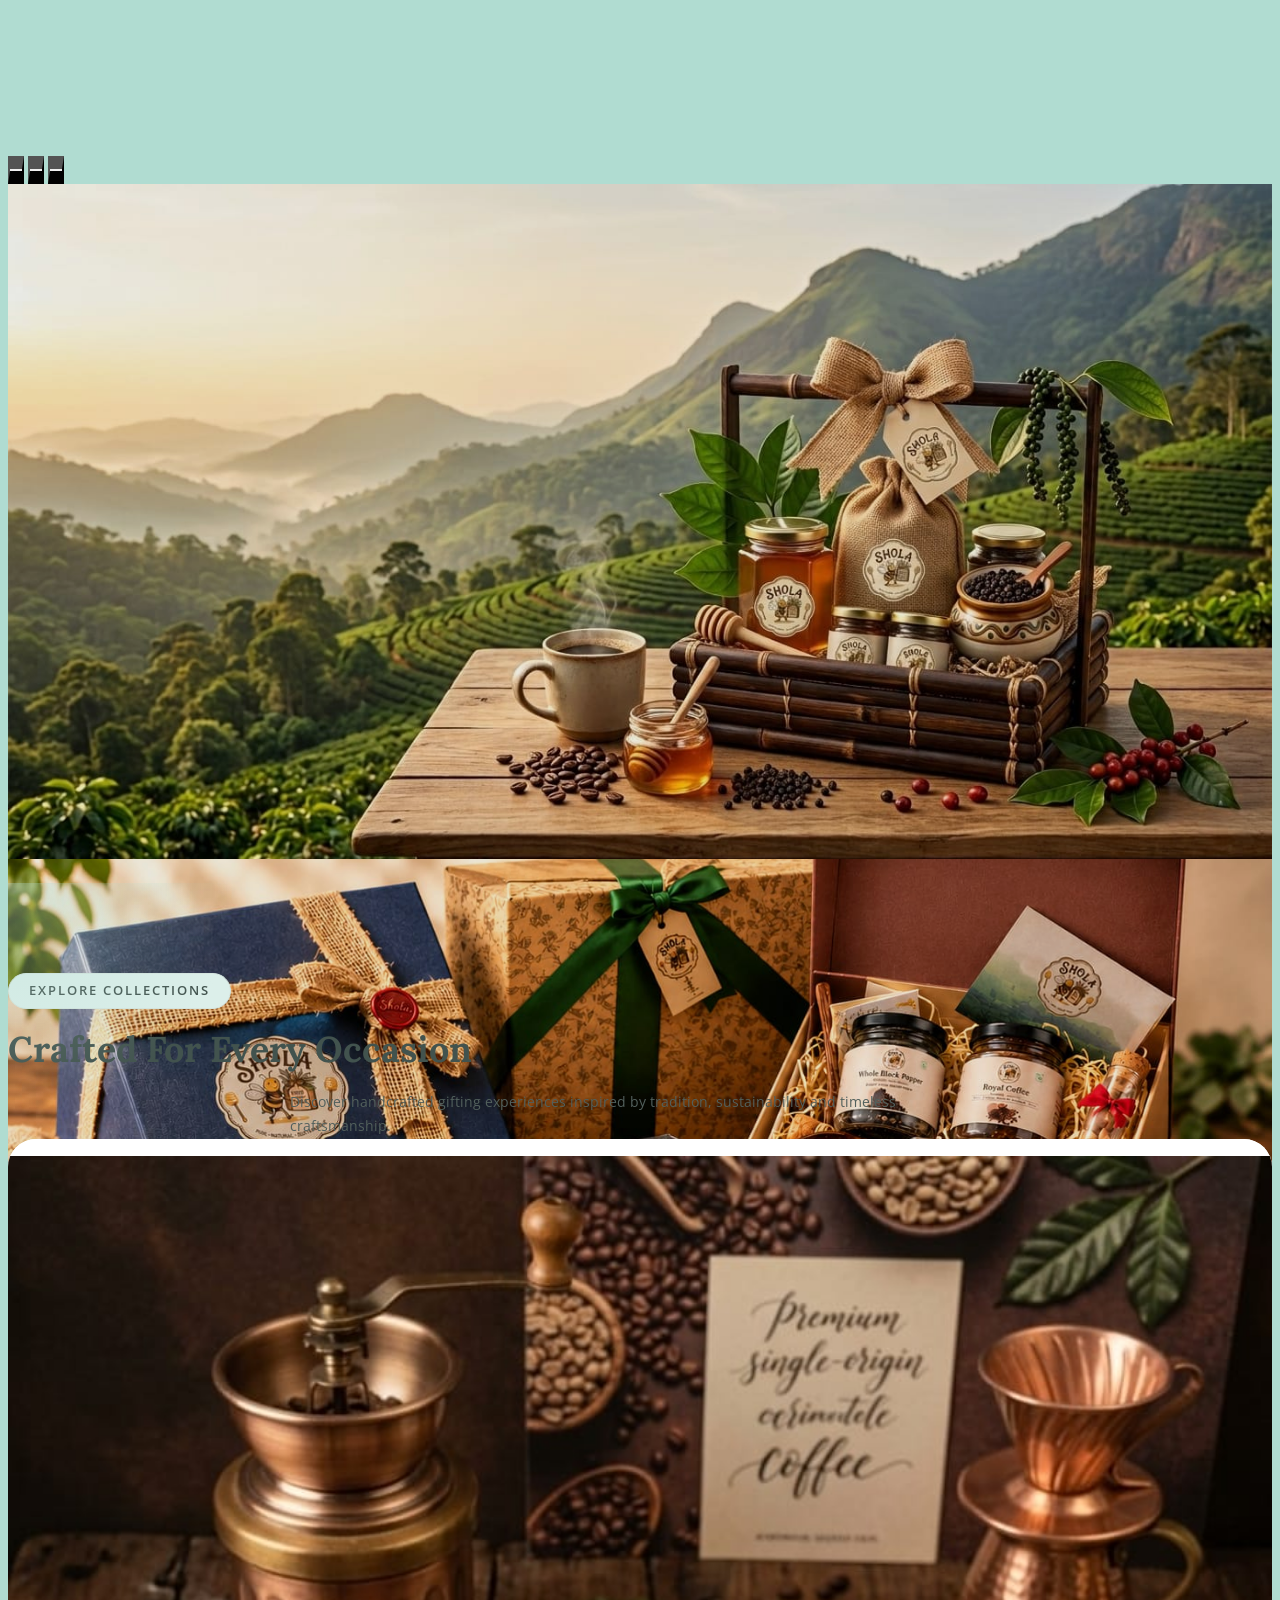
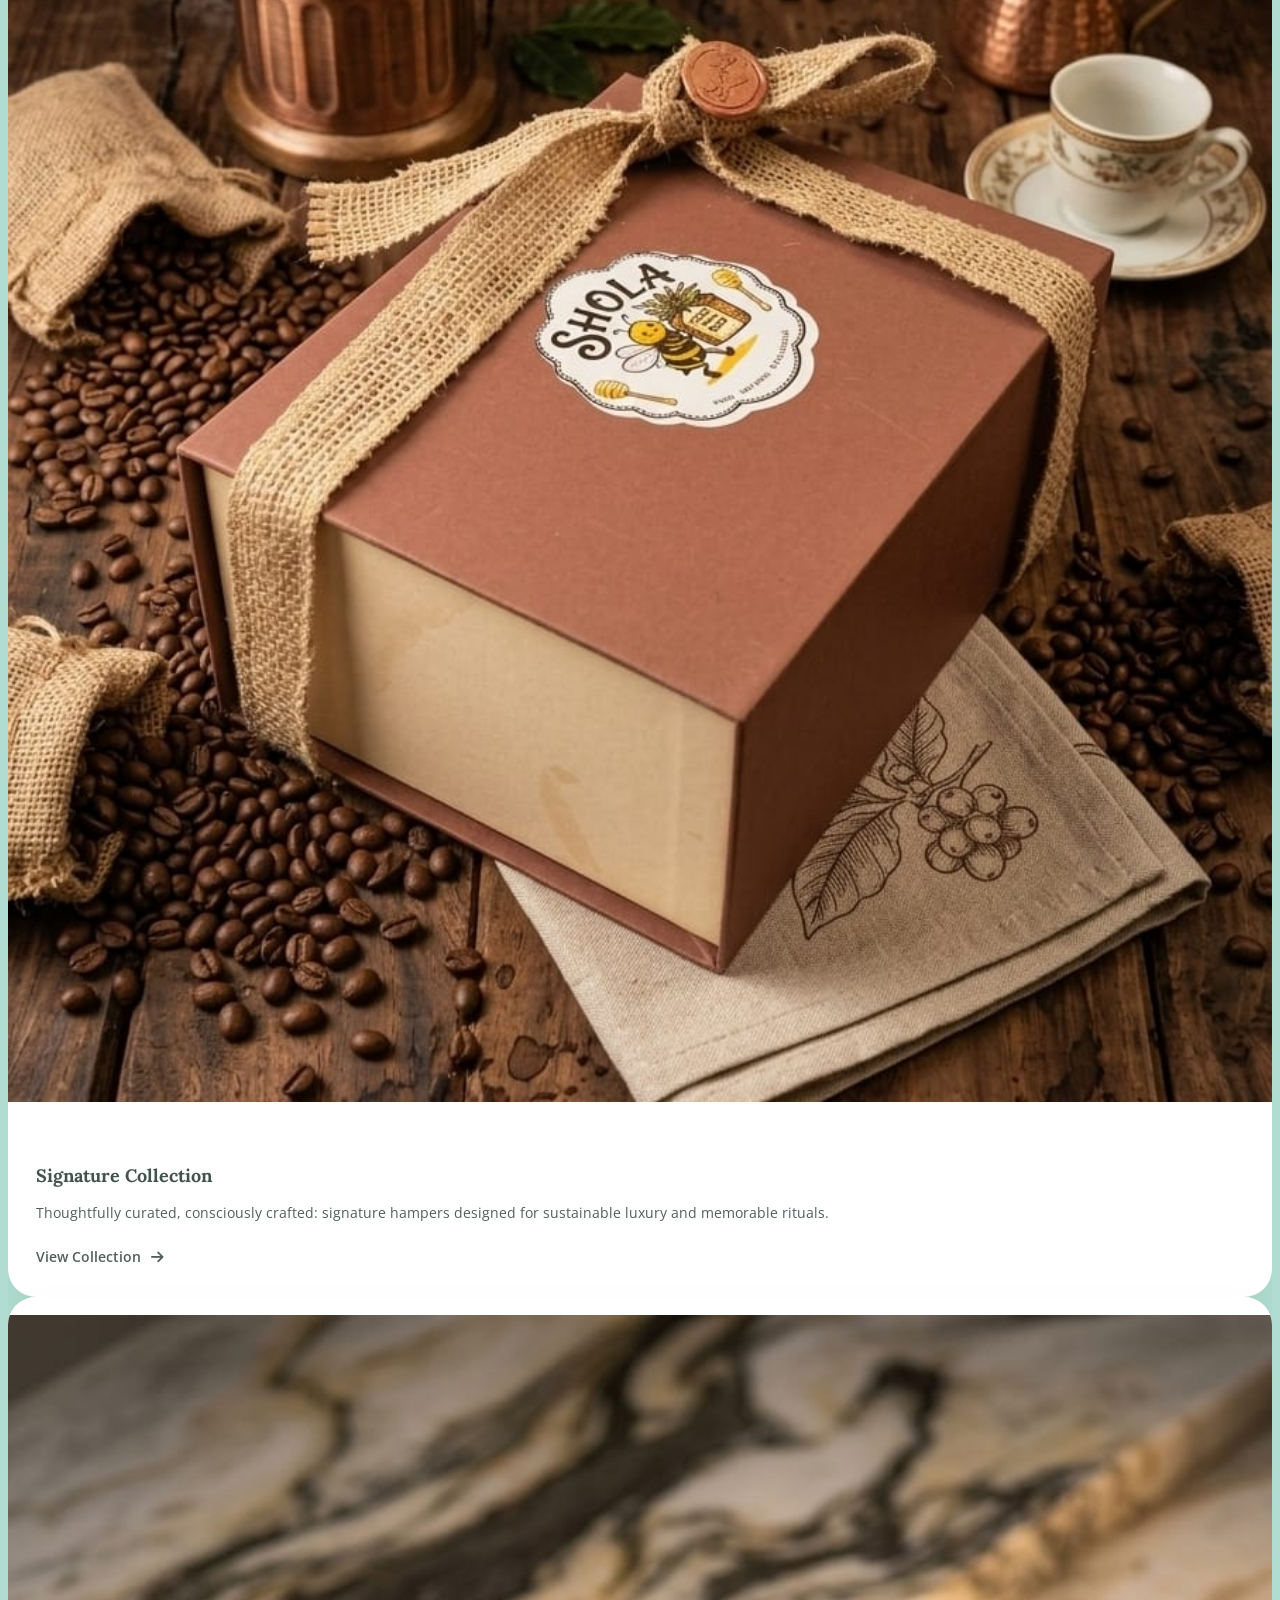
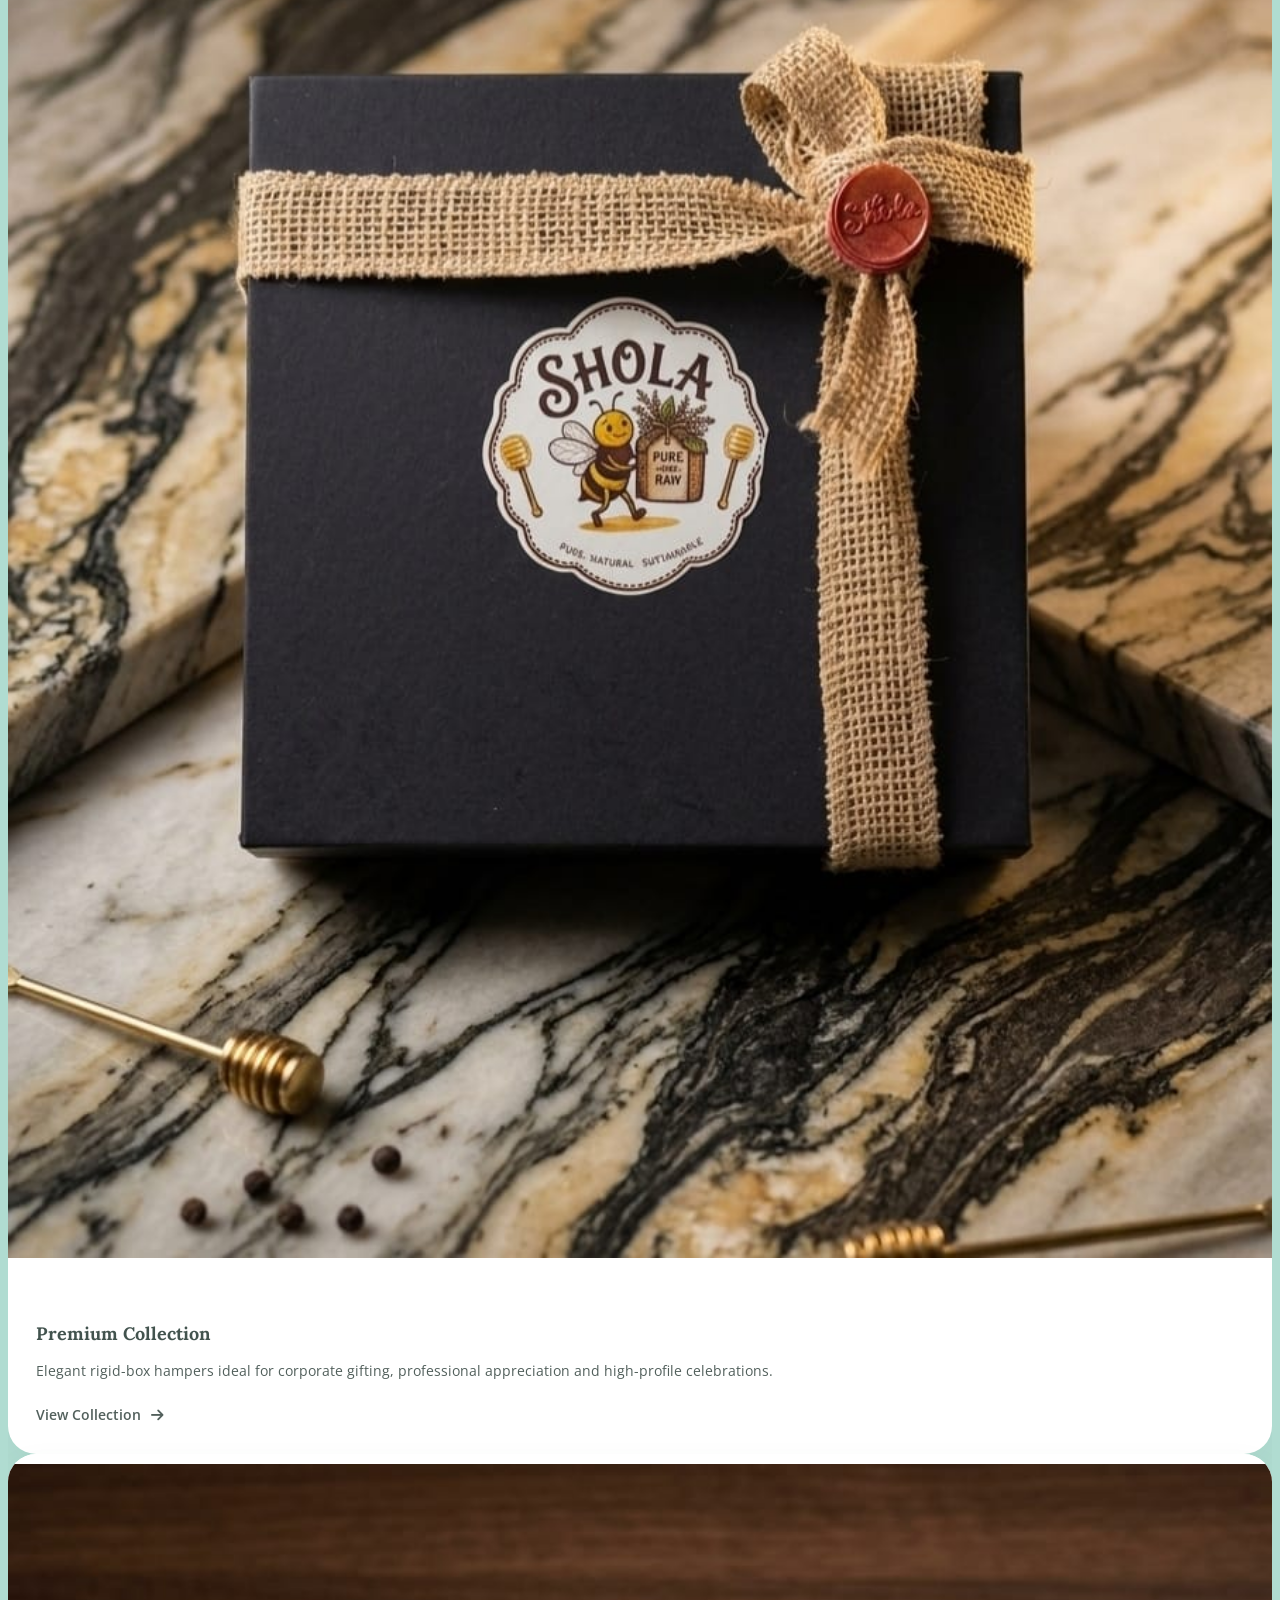
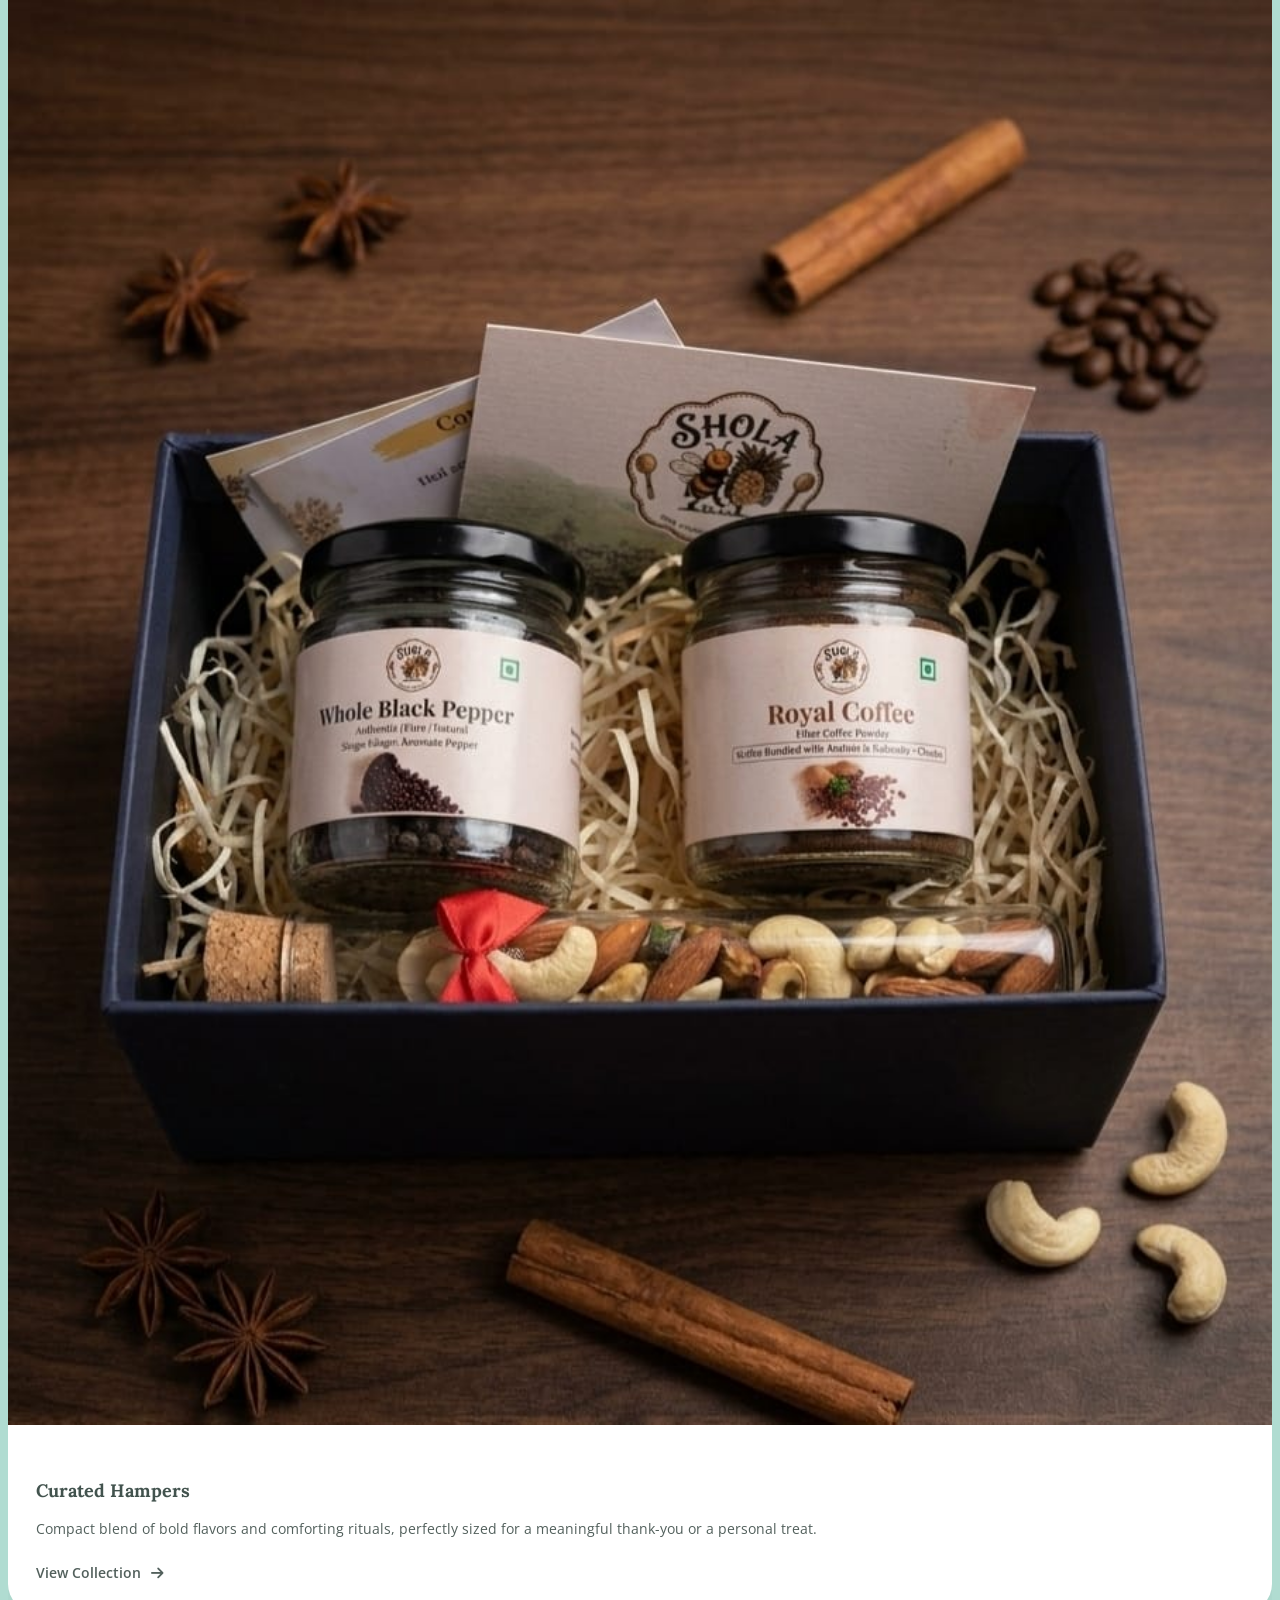
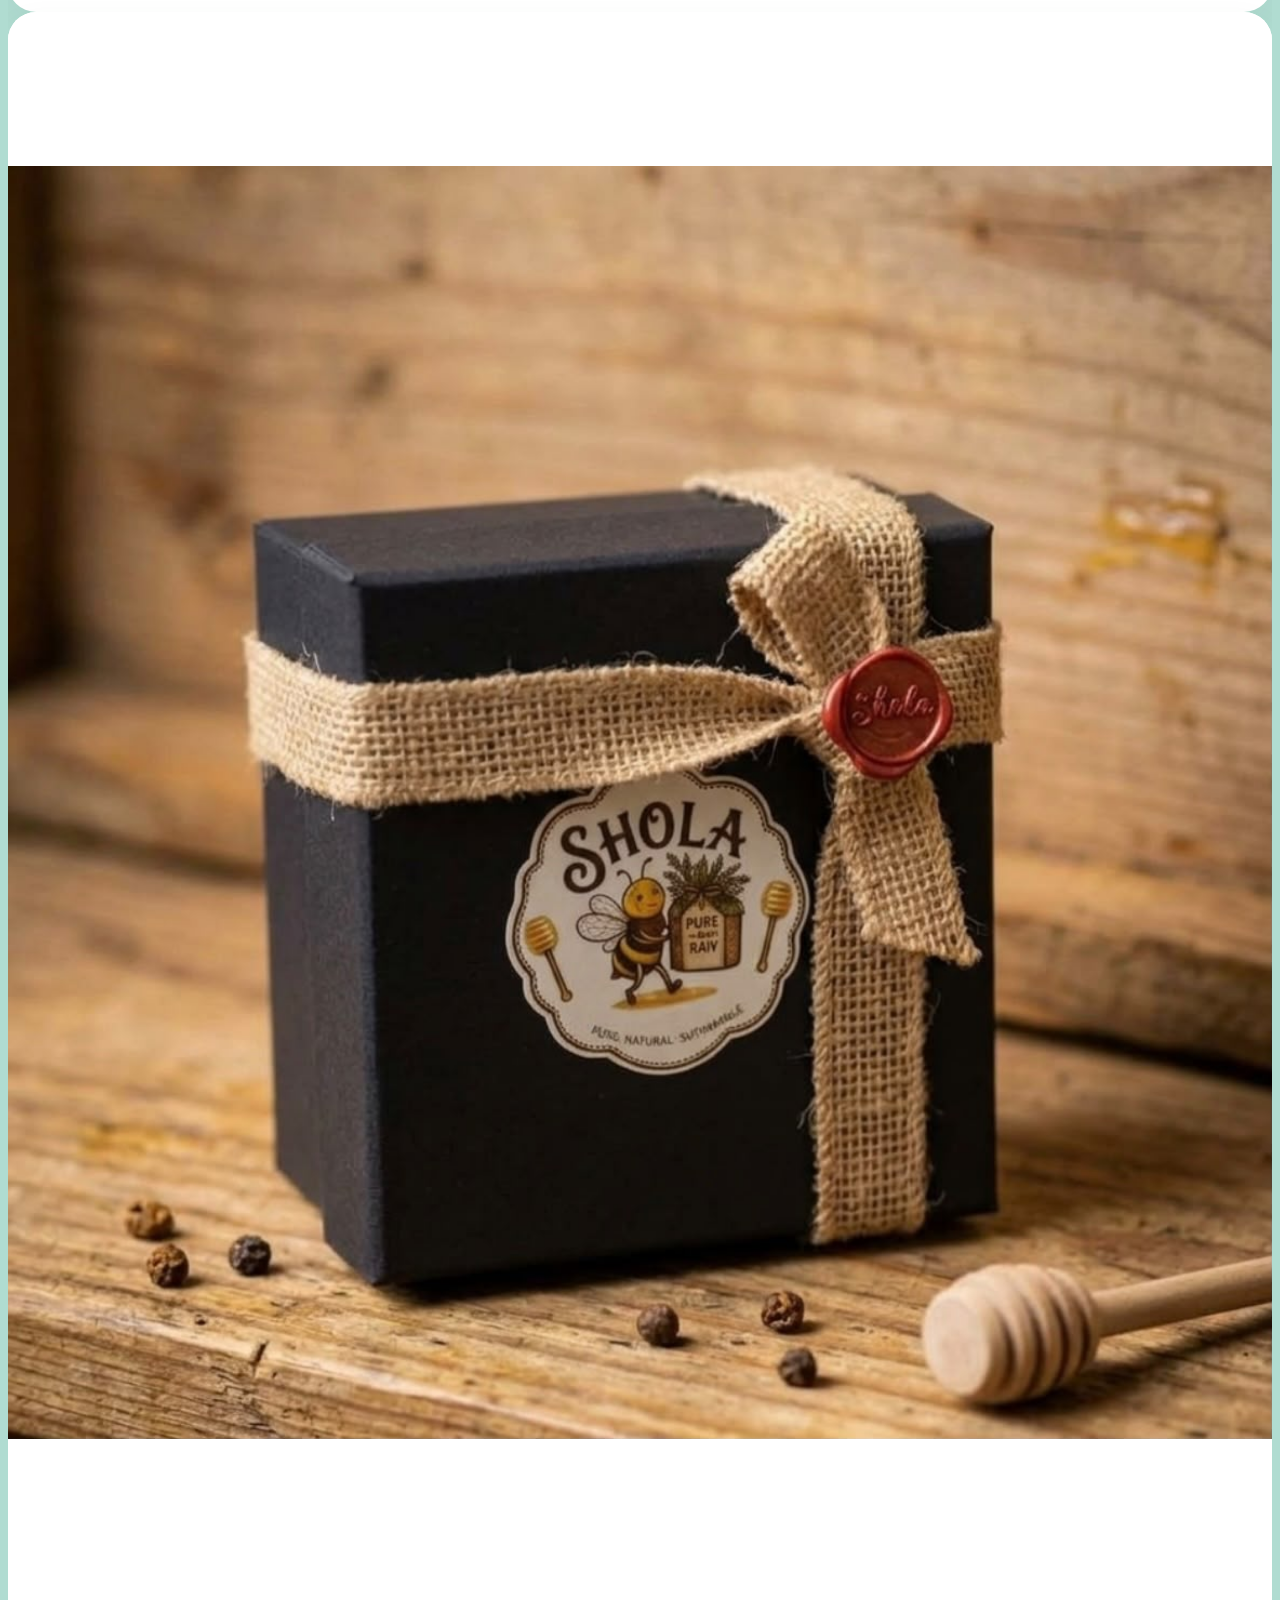
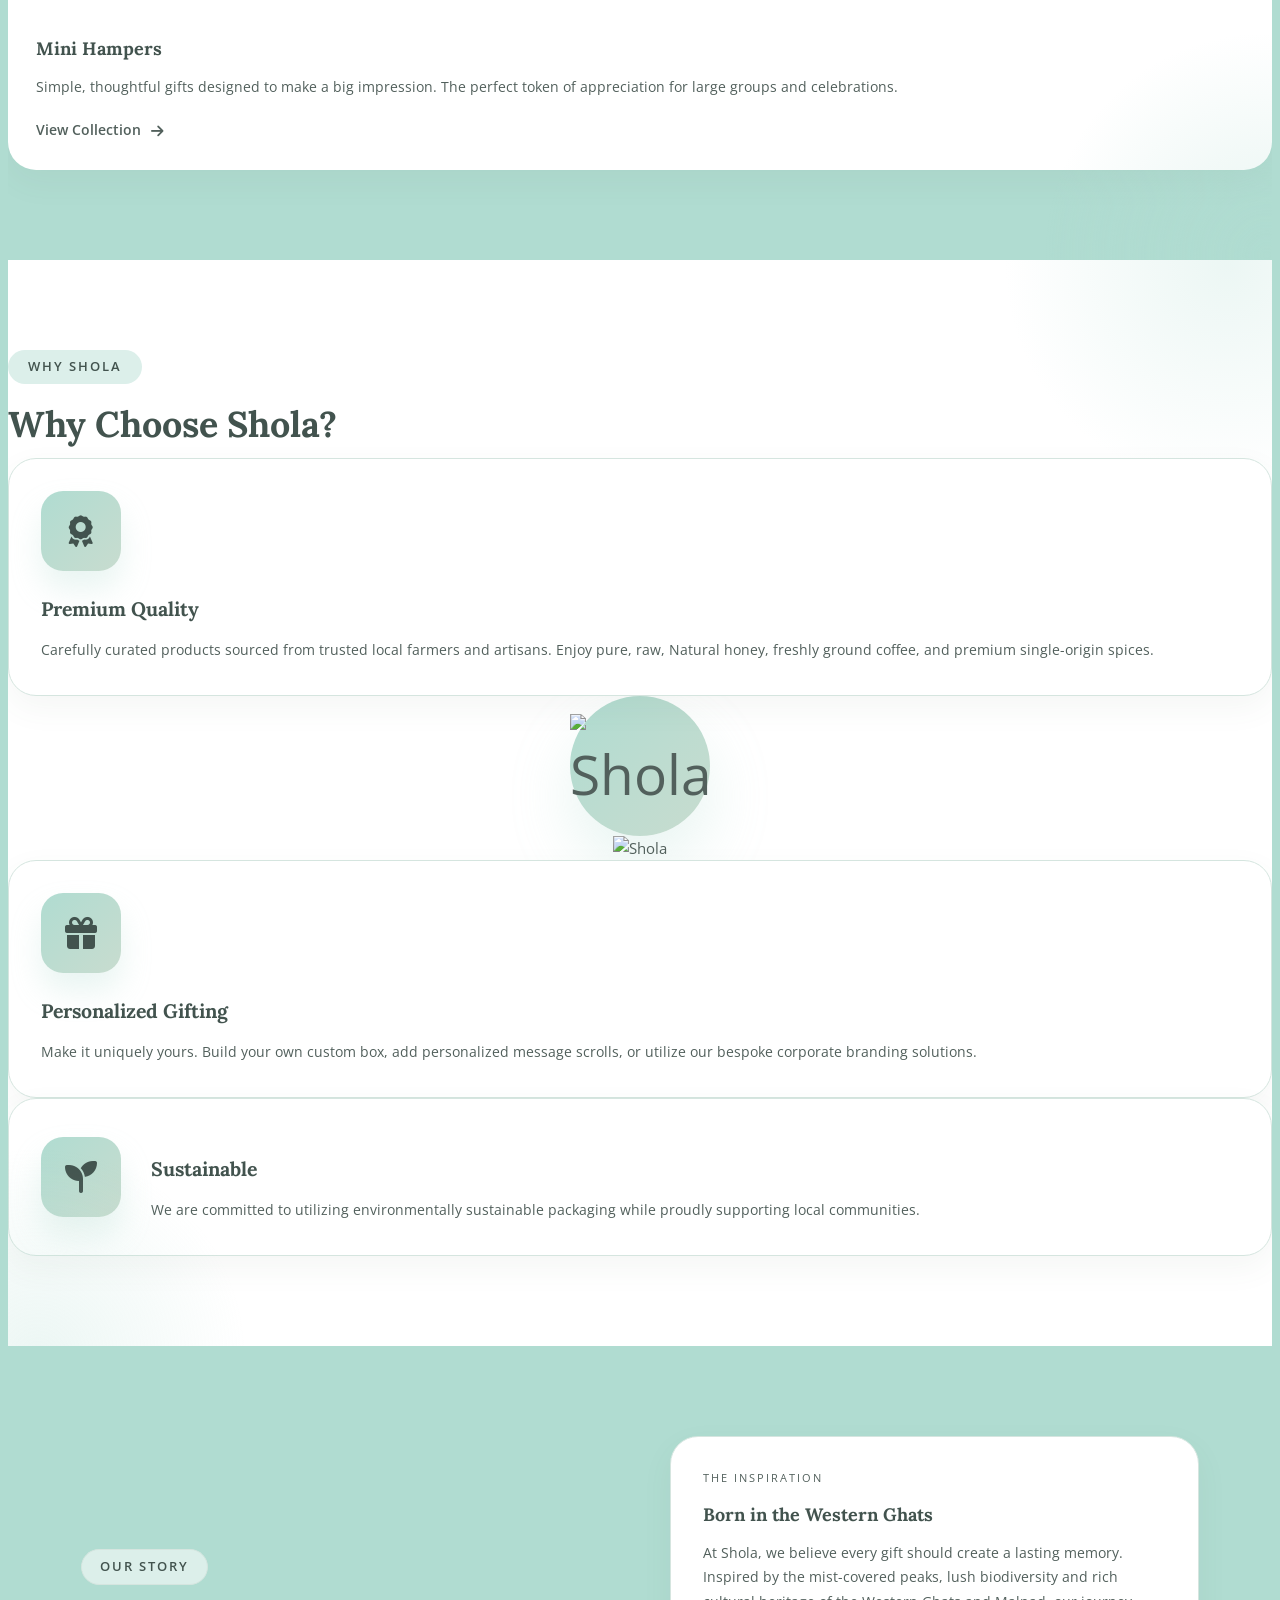
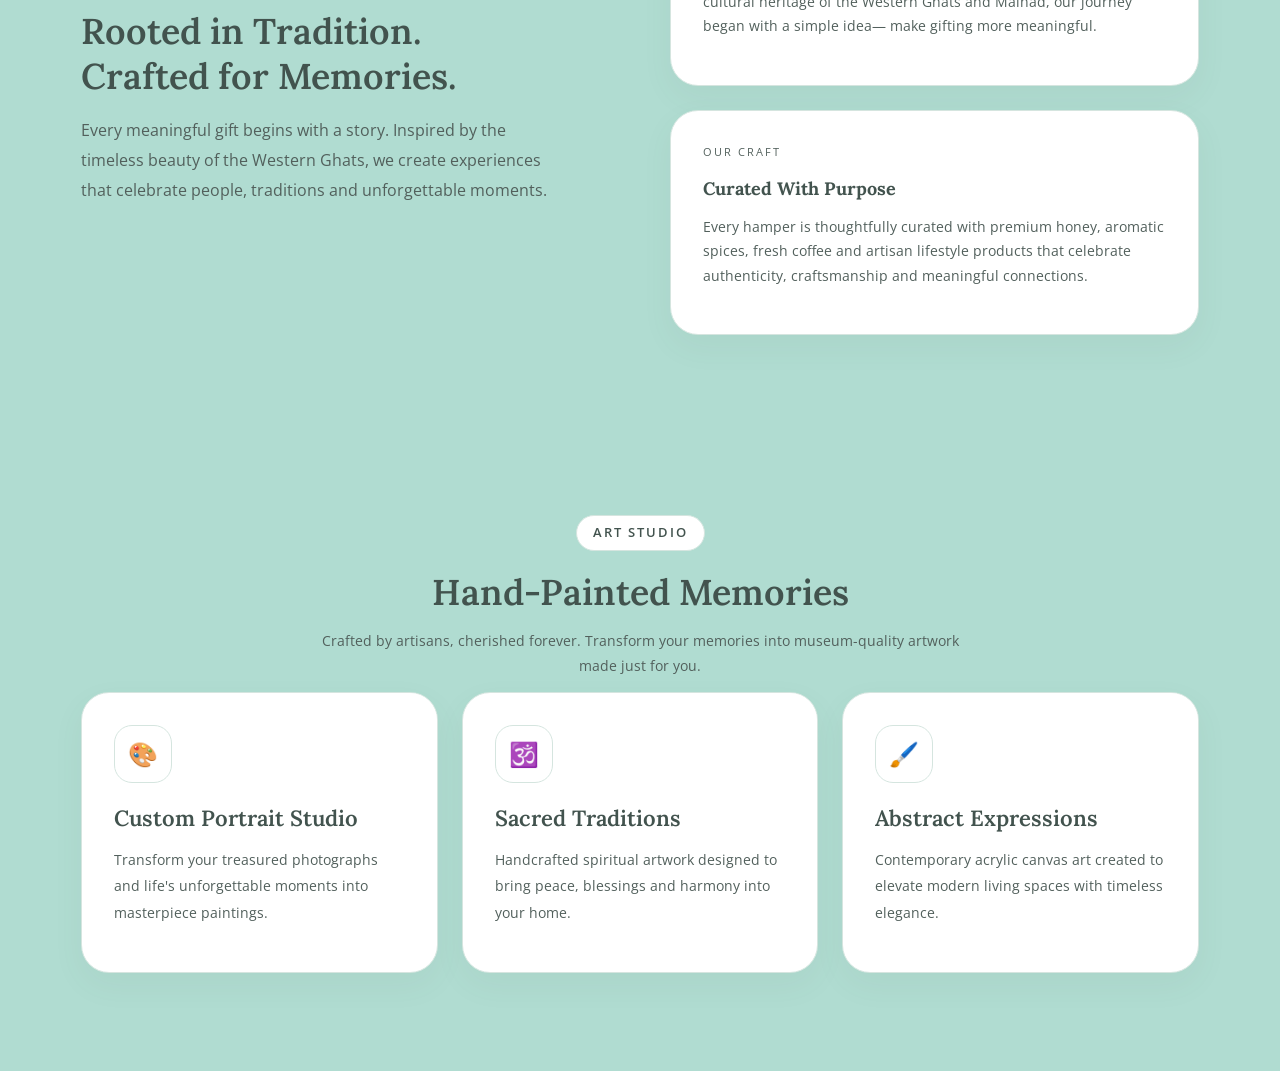
==== commit e738cb56: "images fixes" ====
--- a/index.html
+++ b/index.html
@@ -151,7 +151,7 @@
                         <div class="carousel-item active">
                             <img class="d-block w-100" src="img/banners/6.jpeg"
                                 alt="SHOLA handcrafted gift hampers with Malnad honey, coffee, and black pepper"
-                                width="800" height="400" loading="eager" decoding="async">
+                                width="1376" height="768" loading="eager" decoding="async">
                             <div class="carousel-caption d-none d-md-block">
                                 <h5>Handcrafted with Love - SHOLA Products</h5>
                             </div>
@@ -159,14 +159,14 @@
                         <div class="carousel-item">
                             <img class="d-block w-100" src="img/banners/1.jpeg"
                                 alt="SHOLA handcrafted gift hampers with Malnad honey, coffee, and black pepper"
-                                width="800" height="400" loading="eager" decoding="async">
+                                width="1448" height="1086" loading="eager" decoding="async">
                             <div class="carousel-caption d-none d-md-block">
                                 <h5>Handcrafted with Love - SHOLA Products</h5>
                             </div>
                         </div>
                         <div class="carousel-item">
                             <img class="d-block w-100" src="img/banners/5.jpeg"
-                                alt="SHOLA pure honey and coffee products from Karnataka" width="800" height="400"
+                                alt="SHOLA pure honey and coffee products from Karnataka" width="1280" height="713"
                                 loading="eager" decoding="async">
                             <div class="carousel-caption d-none d-md-block">
                                 <h5>Pure Honey & Premium Coffee from Karnataka</h5>
--- a/css/style.css
+++ b/css/style.css
@@ -8251,7 +8251,7 @@
 
 .shola-main-title span{
 
-background: linear-gradient(90deg,#B0DCD1,#FFB968);
+background:#42534E;
 
 -webkit-background-clip:text;
 -webkit-text-fill-color: transparent;
@@ -9947,4 +9947,194 @@
     font-weight: bold;
 }
 
-
+/* ================================================================
+   IMAGE RESPONSIVENESS FIX (zoom/crop/overflow only — no layout change)
+   Root causes:
+   1. Home banner: .carousel-item / img locked to 75vh on all widths
+      while .carousel-inner shrank (55/45/40vh) → img overflowed and
+      object-fit:cover heavily cropped (= "zoomed" look on mobile).
+   2. Products carousel: forced 1/1 square + cover on portrait
+      (~4:5) photos → top/bottom cropped off.
+   3. Wholesale cards: fixed 230px/200px height + cover (+ conflicting
+      10/7 ratio rule) on portrait photos → heavy crop/zoom.
+   Fix: sync heights, fluid widths, correct object-fit per image type.
+   ================================================================ */
+
+/* Global safety: fluid media + no horizontal scroll on mobile */
+img {
+    max-width: 100%;
+}
+html,
+body {
+    overflow-x: clip;
+}
+@supports not (overflow: clip) {
+    html,
+    body {
+        overflow-x: hidden;
+    }
+}
+
+/* ---------- 1. HOME: banner / carousel ---------- */
+/* Banner is full-bleed → cover is correct, but the frame and the
+   image must share the SAME height at every breakpoint. */
+#header-carousel .carousel-item,
+#header-carousel .carousel-inner {
+    height: 75vh;
+    min-height: 360px;
+}
+#header-carousel .carousel-item img {
+    display: block;
+    width: 100%;
+    height: 100%; /* was fixed 75vh → overflowed the 40vh mobile frame */
+    object-fit: cover;
+    object-position: center center;
+}
+
+@media (max-width: 991.98px) {
+    #header-carousel .carousel-item,
+    #header-carousel .carousel-inner {
+        height: 55vh;
+        min-height: 320px;
+    }
+    #header-carousel .carousel-item img {
+        height: 100%;
+    }
+}
+
+@media (max-width: 767.98px) {
+    #header-carousel .carousel-item,
+    #header-carousel .carousel-inner {
+        height: 45vh;
+        min-height: 280px;
+    }
+    #header-carousel .carousel-item img {
+        height: 100%;
+    }
+}
+
+@media (max-width: 575.98px) {
+    #header-carousel .carousel-item,
+    #header-carousel .carousel-inner {
+        height: 40vh;
+        min-height: 240px;
+    }
+    #header-carousel .carousel-item img {
+        height: 100%;
+    }
+}
+
+/* ---------- 2. PRODUCTS: product carousel ---------- */
+/* Product photos are portrait (~4:5). The photo fills the card width
+   edge-to-edge at its natural ratio → no side letterbox bars, the
+   white card always hugs the image (image + its own padding only).
+   No height cap: capping height while width is 100% was shrinking the
+   photo inside a wide frame = the white bars in the screenshot. */
+.shola-product-image {
+    min-width: 0; /* allow grid/flex children to shrink on mobile */
+    width: 100%;
+    max-width: 100%;
+    justify-self: stretch;
+    margin-inline: 0;
+}
+.shola-product-carousel {
+    /* Full card width so translateX(-100%) swipe math stays correct. */
+    width: 100%;
+    max-width: 100%;
+    margin-inline: auto;
+    overflow: hidden; /* contain the hover zoom so edges stay flush */
+    border-radius: 16px;
+}
+.shola-carousel-slide {
+    display: block; /* not flex: image fills the slide, no centering gaps */
+    background: transparent; /* card behind supplies the white, no double bars */
+    overflow: hidden;
+}
+.shola-carousel-slide img {
+    width: 100%;
+    max-width: 100%;
+    height: auto;
+    max-height: none; /* never squeeze the photo inside a wider frame */
+    aspect-ratio: auto; /* unset forced 1/1 square that cropped portraits */
+    object-fit: contain;
+    object-position: center center;
+    display: block;
+    margin: 0;
+}
+
+/* ---------- 4. HOME: "Crafted For Every Occasion" collection tiles ---------- */
+/* Tiles hold portrait product photos (~4:5) but the frame was a fixed
+   240px-high landscape box (220px/200px on small screens) + cover →
+   top/bottom cropped off = "zoomed" look on all 4 collections.
+   Fix: one fluid portrait frame + contain so the FULL photo shows on
+   big and small screens. Card body/design/hover untouched. */
+.shola-collection-image {
+    position: relative;
+    overflow: hidden;
+    height: auto; /* kill fixed 240px/220px/200px heights */
+    aspect-ratio: 4 / 5;
+    background: #FFFFFF;
+}
+.shola-collection-image img {
+    width: 100%;
+    height: 100%;
+    aspect-ratio: auto;
+    object-fit: contain;
+    object-position: center center;
+    display: block;
+}
+
+@media (max-width: 991px) {
+    .shola-collection-image {
+        height: auto;
+        aspect-ratio: 4 / 5;
+    }
+}
+
+@media (max-width: 575px) {
+    .shola-collection-image {
+        height: auto;
+        aspect-ratio: 4 / 5;
+    }
+}
+
+/* ---------- 3. WHOLESALE: hero ---------- */
+/* Hero is an inline photo (landscape 4:3) → show whole image, fluid. */
+.shola-wholesale-image {
+    min-width: 0;
+}
+.shola-wholesale-image img {
+    width: 100%;
+    height: auto;
+    aspect-ratio: auto;
+    object-fit: contain;
+    object-position: center center;
+    display: block;
+}
+
+/* Cards hold portrait product photos. Fixed 230px/200px heights +
+   cover cropped them hard. Use one fluid portrait frame + contain
+   so the full product is visible at every width. Card height stays
+   uniform via the shared aspect-ratio (design preserved). */
+.shola-wholesale-card {
+    min-width: 0;
+}
+.shola-wholesale-card > img,
+.shola-wholesale-card img {
+    width: 100%;
+    height: auto;
+    aspect-ratio: 4 / 5;
+    object-fit: contain;
+    object-position: center center;
+    display: block;
+    background: #FFFFFF;
+}
+
+@media (max-width: 767px) {
+    .shola-wholesale-card > img,
+    .shola-wholesale-card img {
+        aspect-ratio: 4 / 5; /* keep uniform rows; no fixed px height */
+    }
+}
+
+
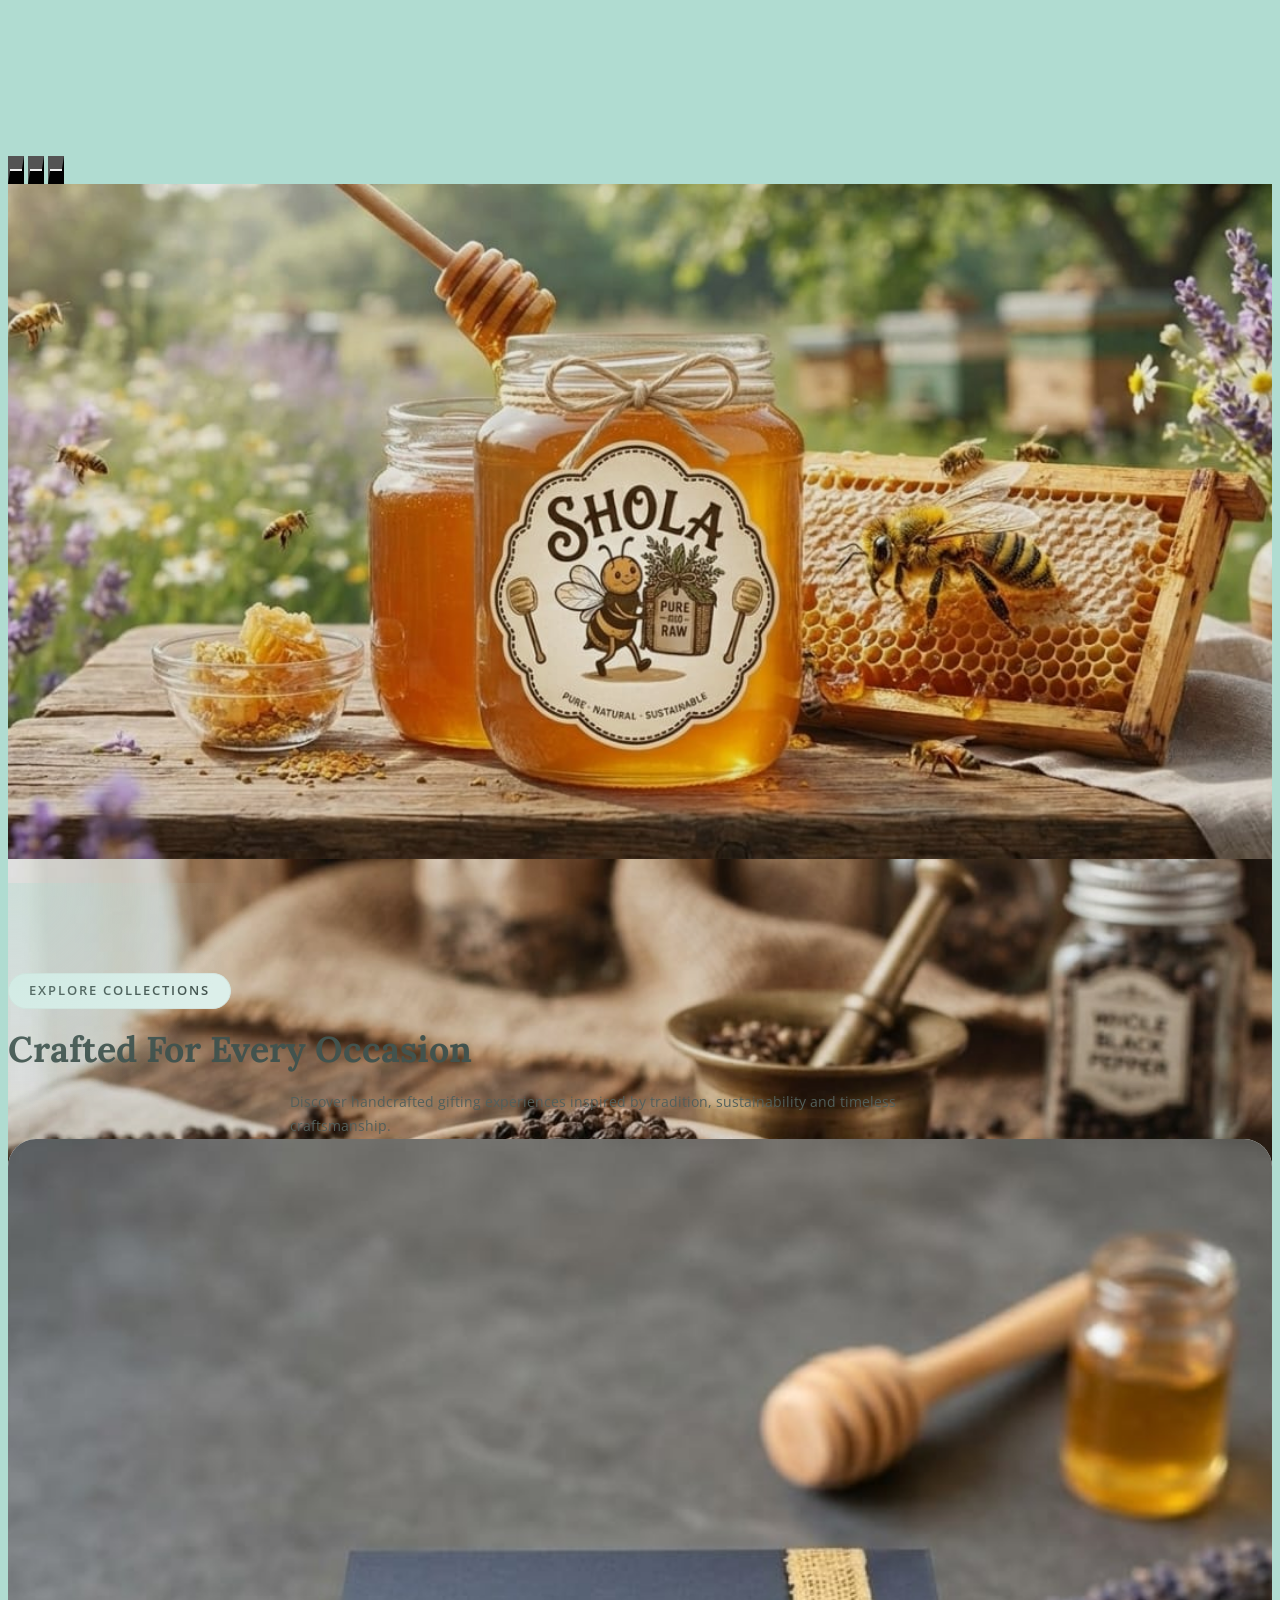
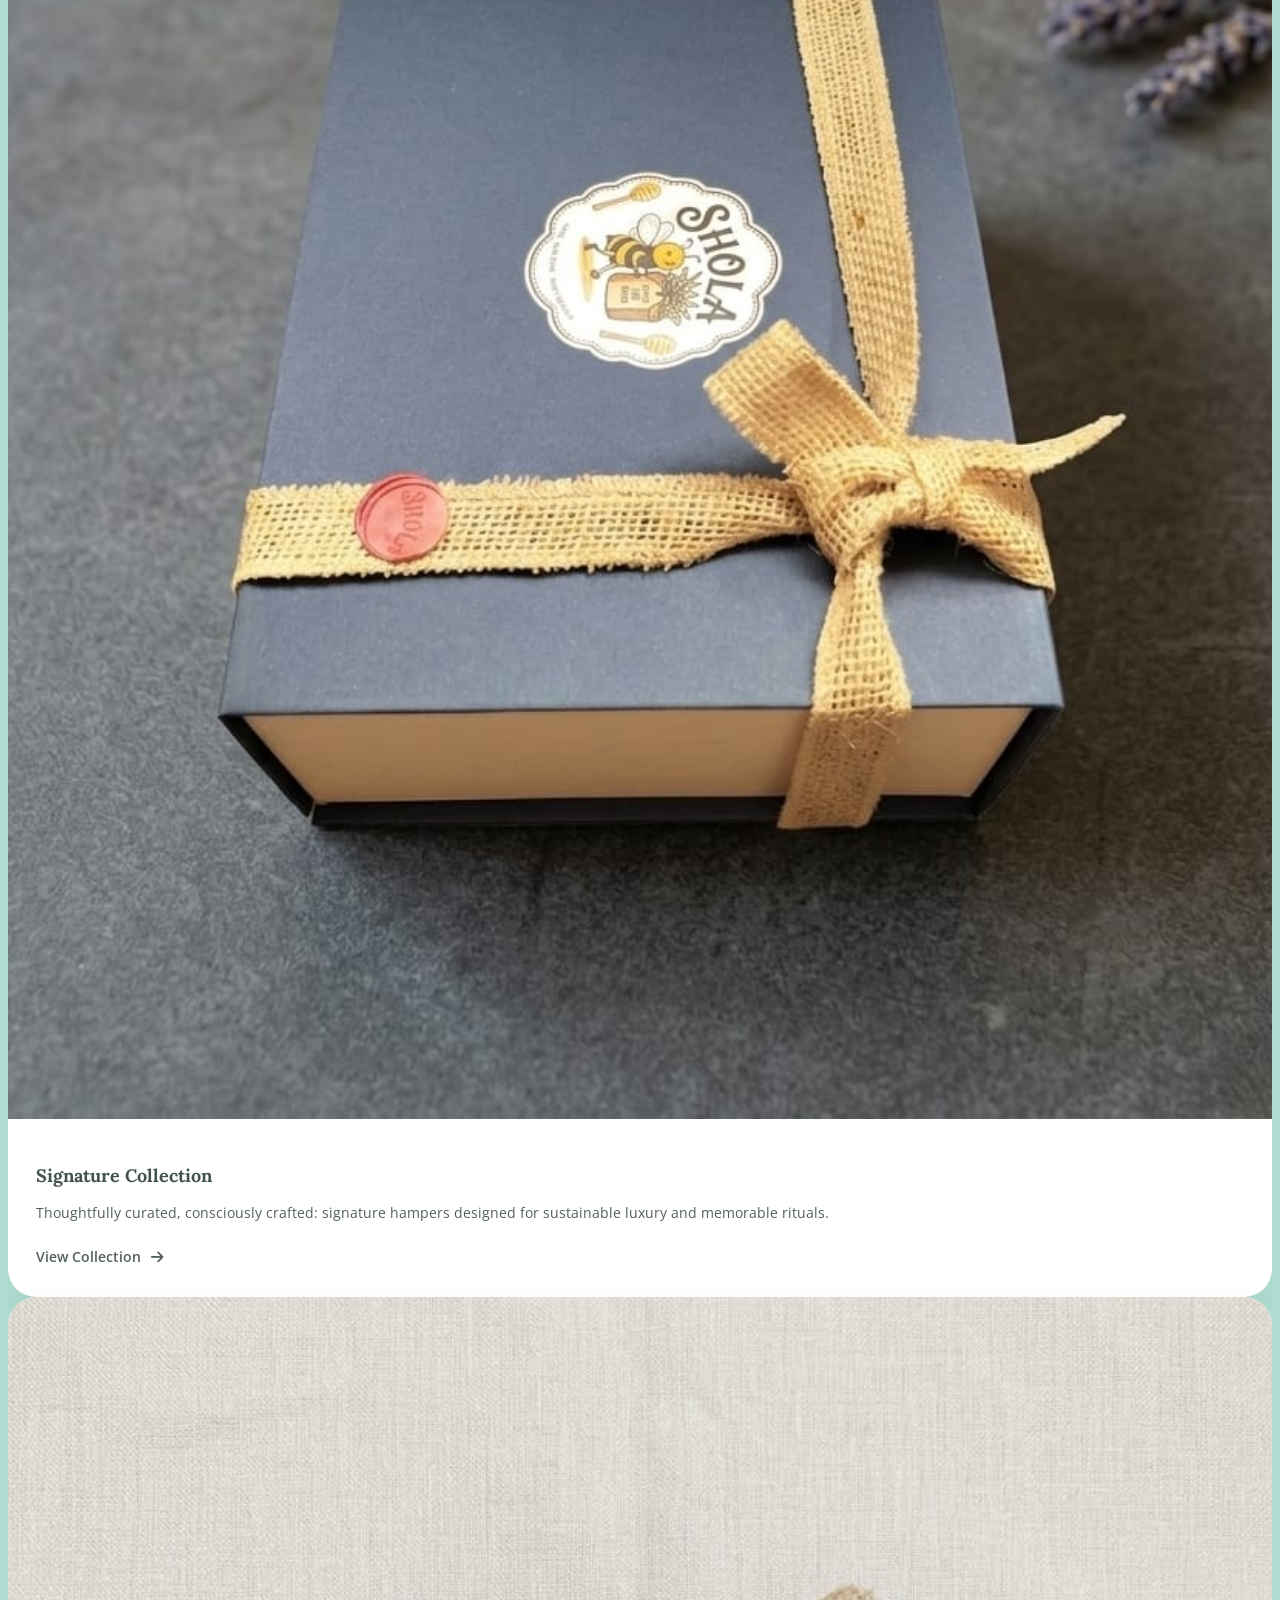
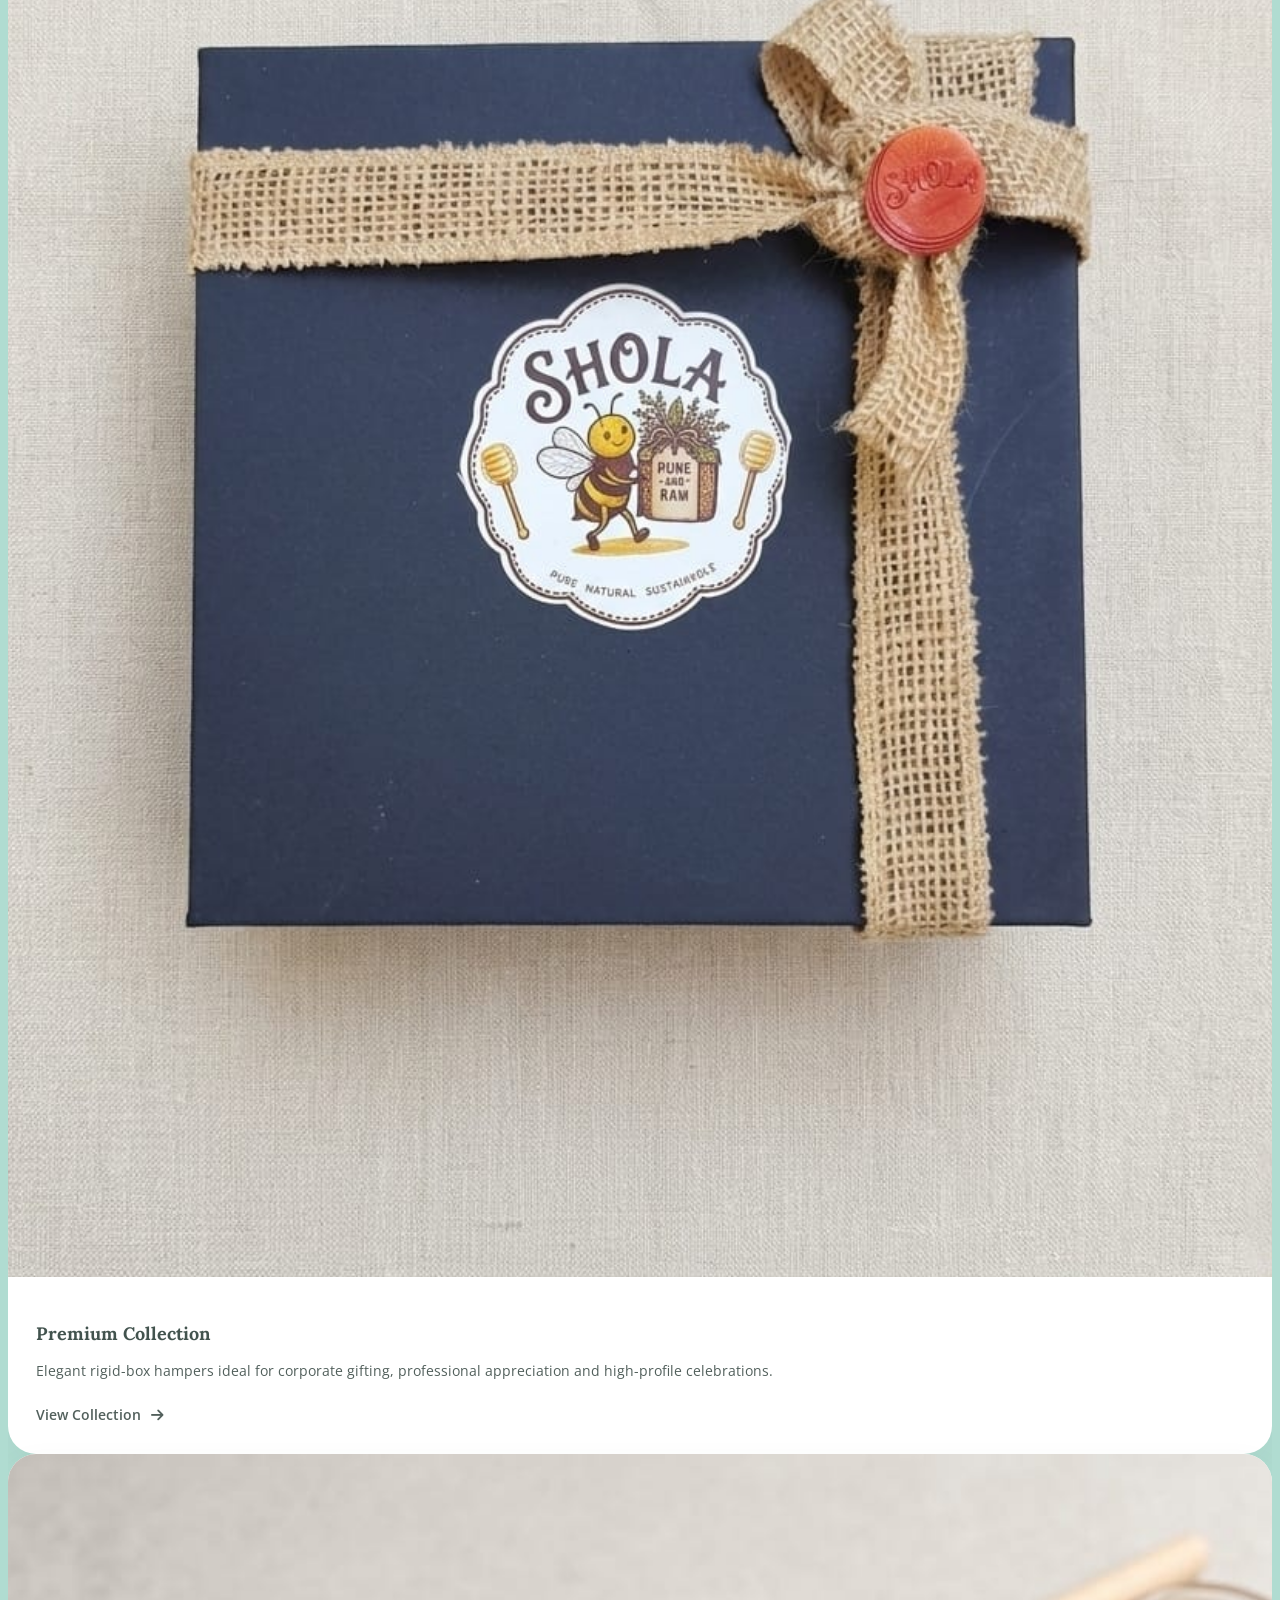
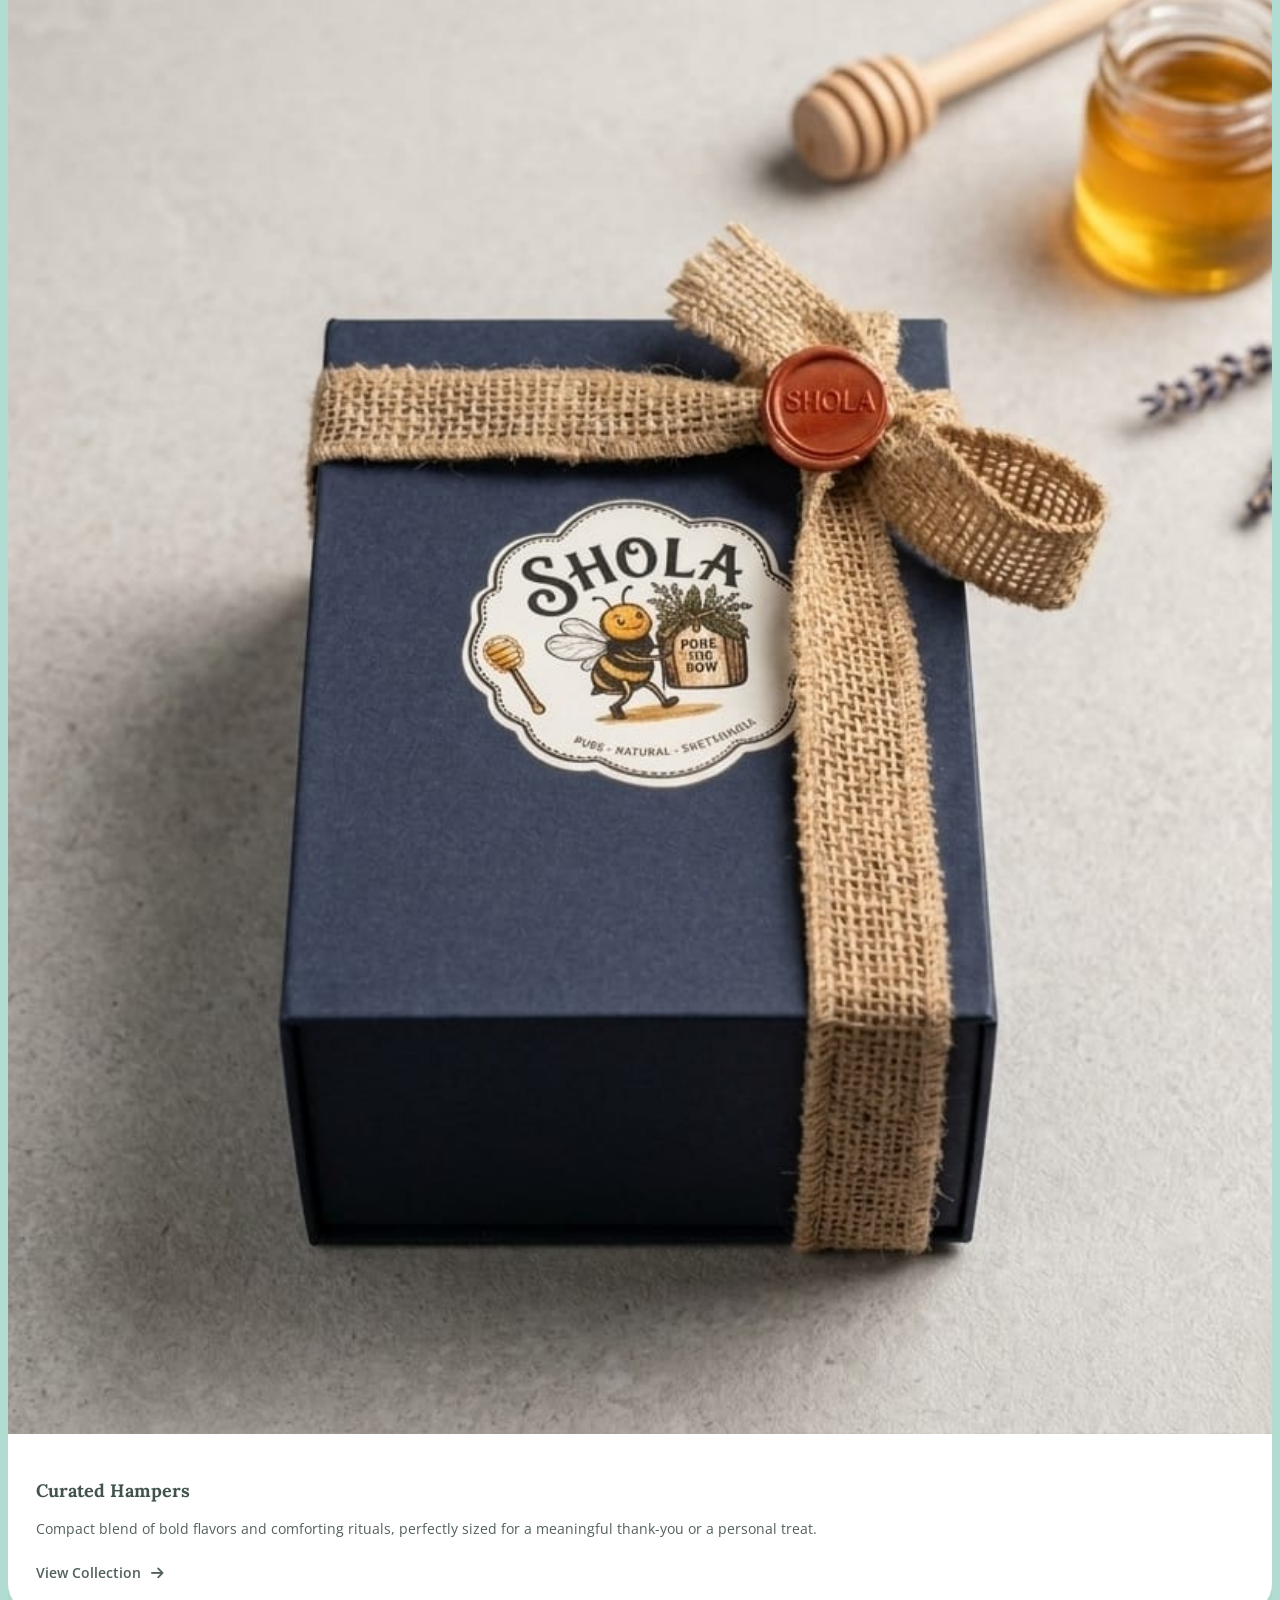
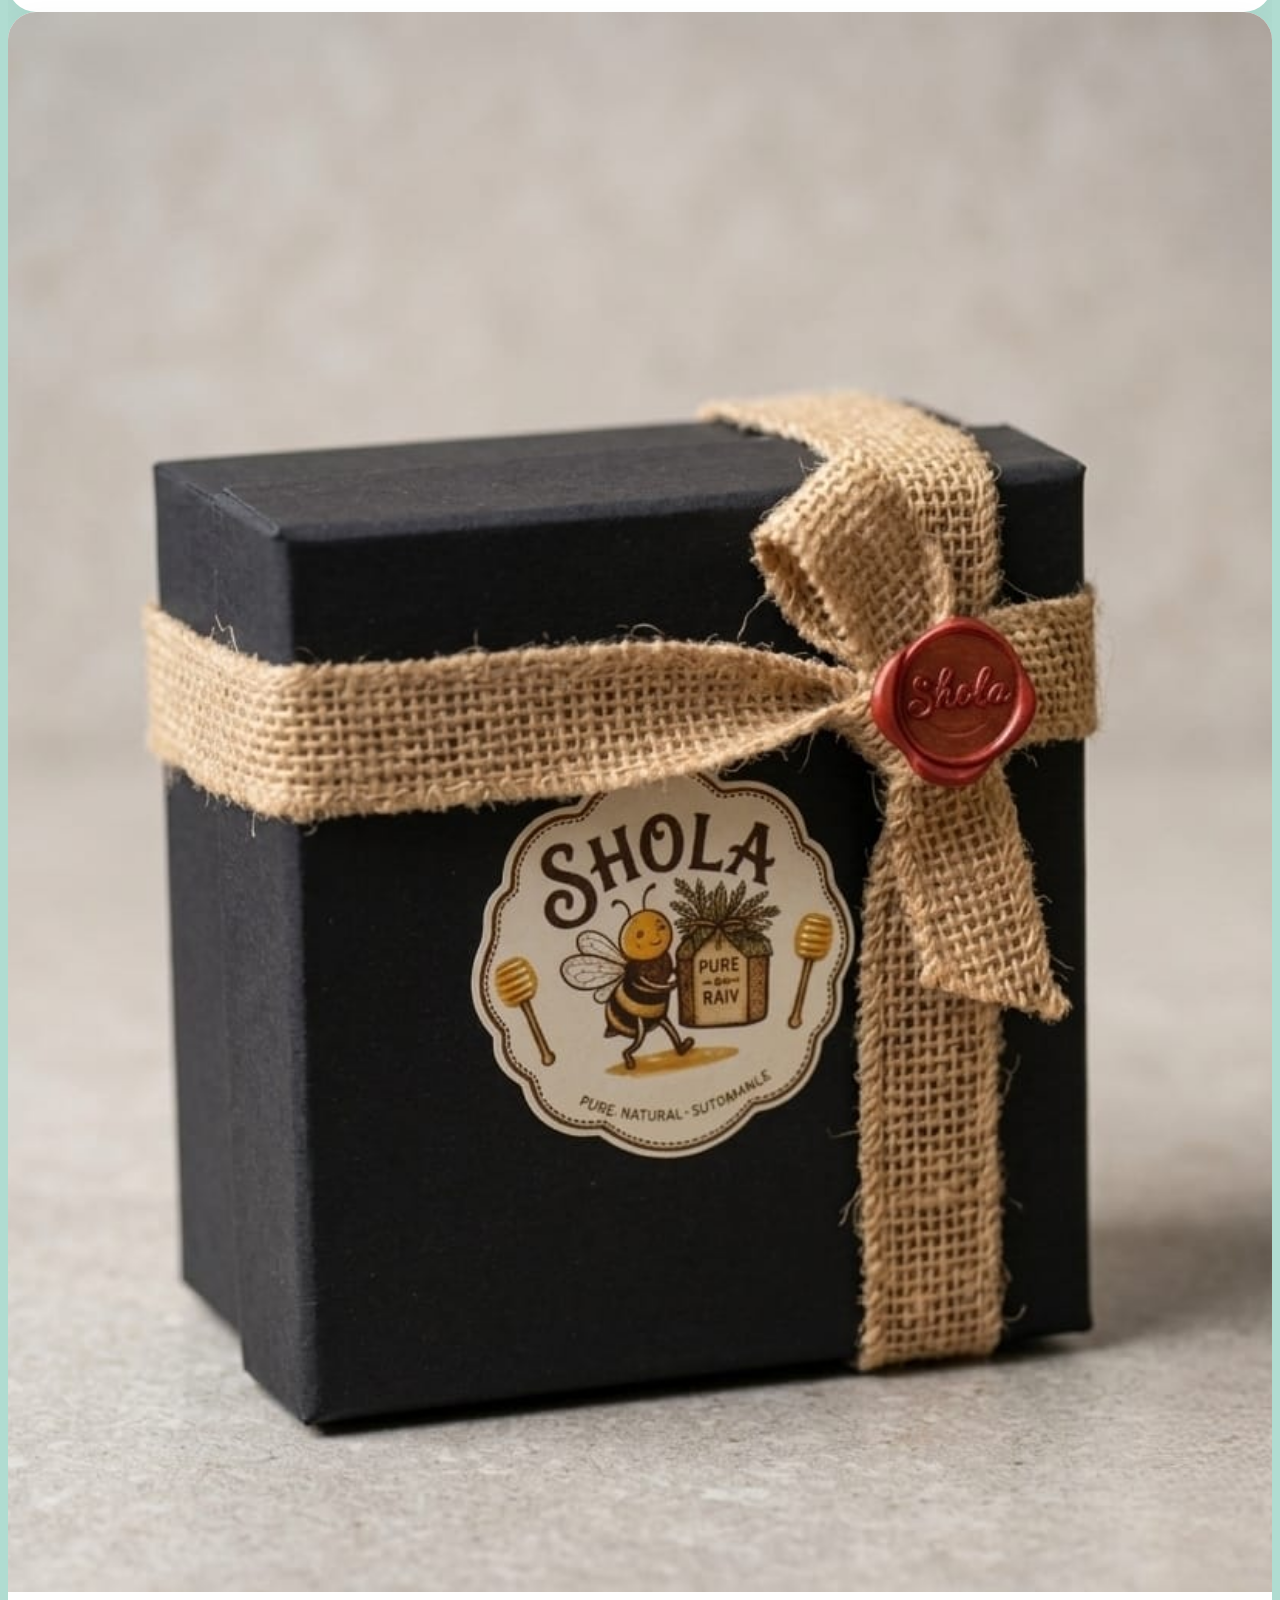
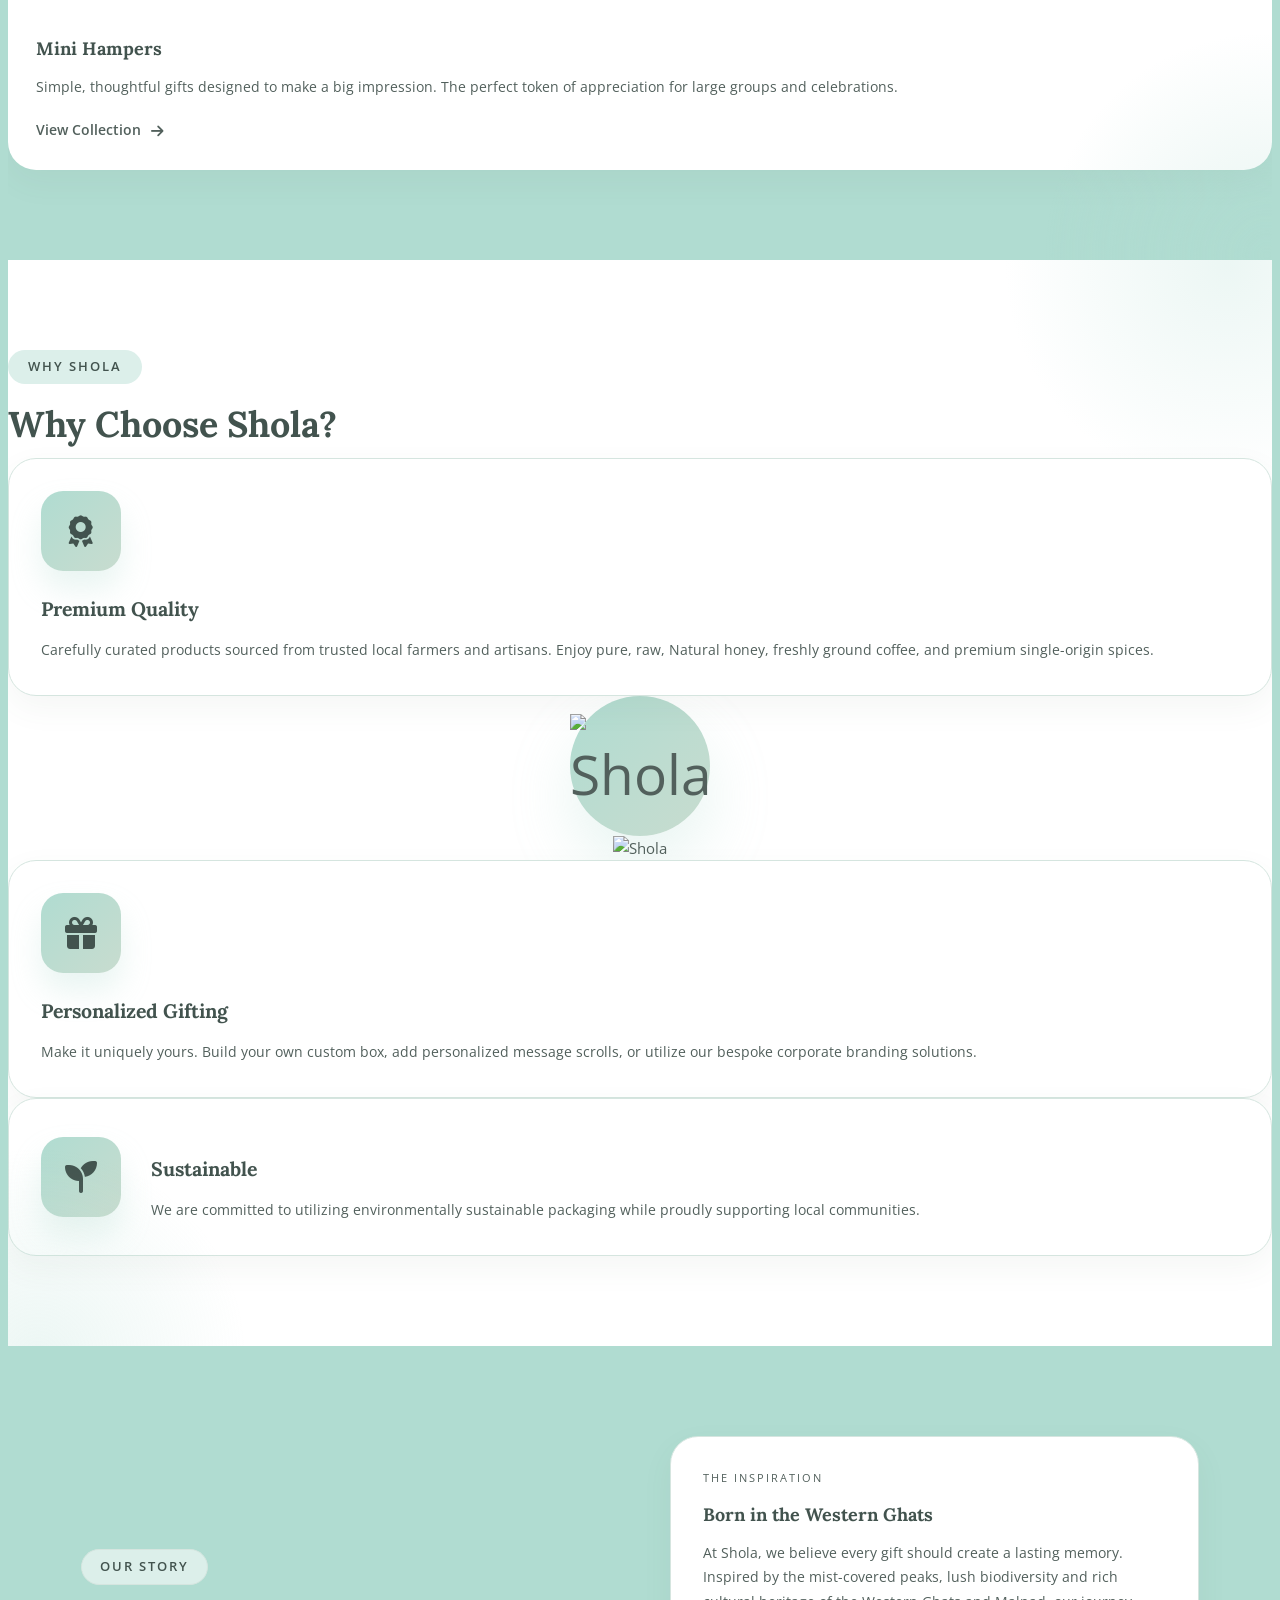
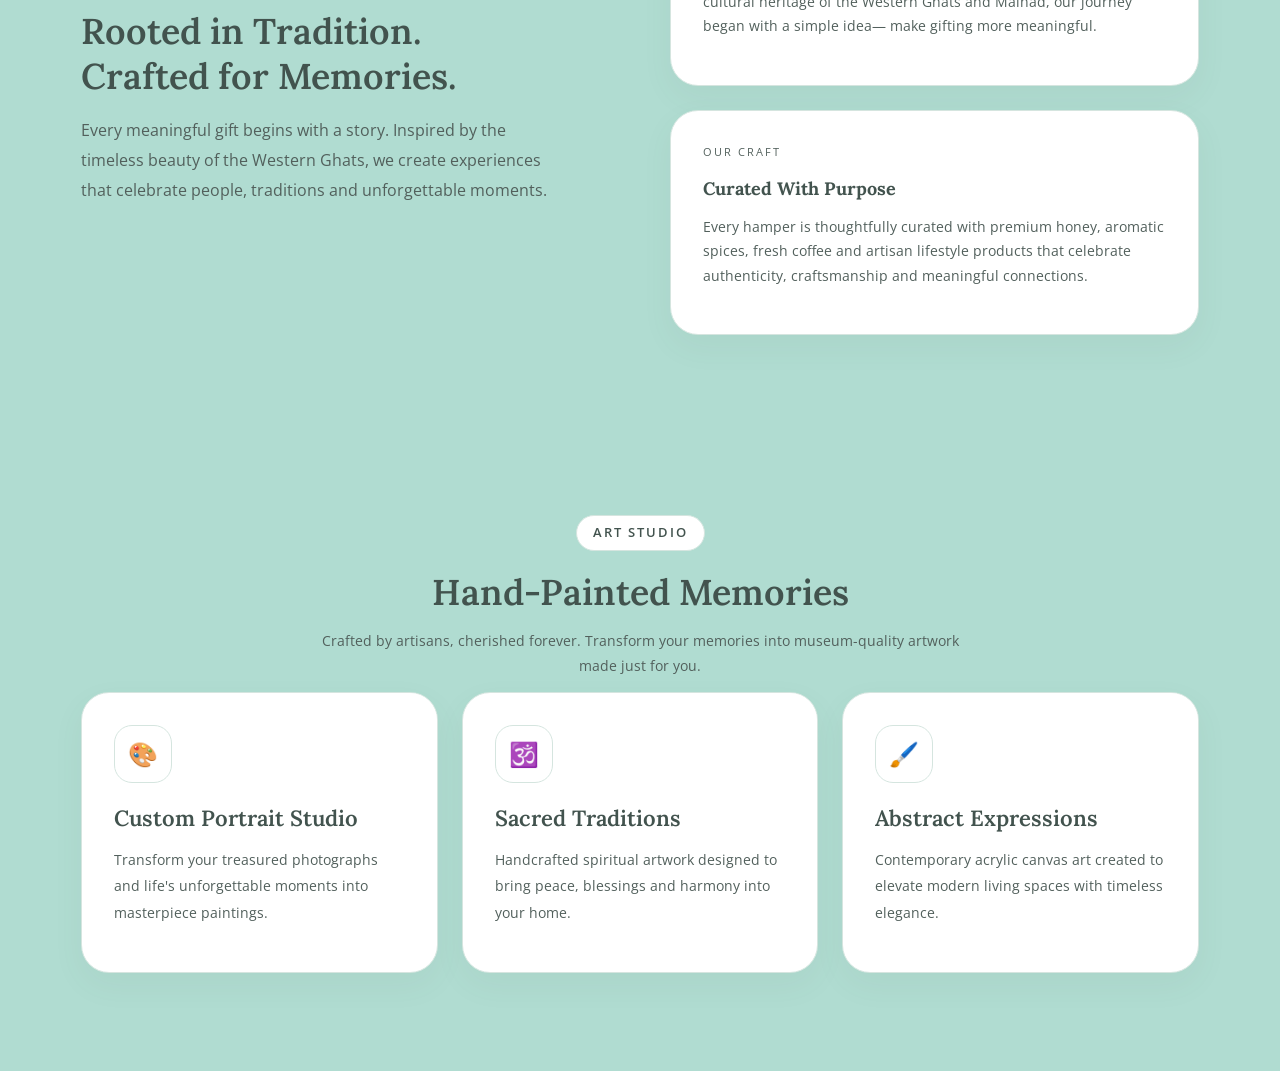
==== commit a3313aea: "images changes" ====
--- a/index.html
+++ b/index.html
@@ -232,7 +232,7 @@
 
                                 <div class="shola-collection-image">
 
-                                    <img src="img/products/signature/1.jpeg" class="img-fluid"
+                                    <img src="img/products/signature/canopy.jpeg" class="img-fluid"
                                         alt="SHOLA Signature Collection - Malnad honey, coffee, and black pepper hampers"
                                         loading="lazy" decoding="async">
 
@@ -284,7 +284,7 @@
 
                                 <div class="shola-collection-image">
 
-                                    <img src="img/products/premium/1.jpeg" class="img-fluid"
+                                    <img src="img/products/signature/premium.jpeg" class="img-fluid"
                                         alt="SHOLA Premium Collection - Luxury gift hampers with Karnataka honey and coffee"
                                         loading="lazy" decoding="async">
 
@@ -336,7 +336,7 @@
 
                                 <div class="shola-collection-image">
 
-                                    <img src="img/products/curated/1.jpeg" class="img-fluid"
+                                    <img src="img/products/signature/curated.jpeg" class="img-fluid"
                                         alt="SHOLA Curated Hampers - Malnad honey and coffee gift sets in Bangalore"
                                         loading="lazy" decoding="async">
 
@@ -388,7 +388,7 @@
 
                                 <div class="shola-collection-image">
 
-                                    <img src="img/products/mini/1.jpeg" class="img-fluid"
+                                    <img src="img/products/signature/mini.jpeg" class="img-fluid"
                                         alt="SHOLA Mini Hampers - Small gift boxes with Karnataka honey, coffee, and pepper"
                                         loading="lazy" decoding="async">
 
--- a/css/style.css
+++ b/css/style.css
@@ -10079,7 +10079,6 @@
     width: 100%;
     height: 100%;
     aspect-ratio: auto;
-    object-fit: contain;
     object-position: center center;
     display: block;
 }
@@ -10124,7 +10123,6 @@
     width: 100%;
     height: auto;
     aspect-ratio: 4 / 5;
-    object-fit: contain;
     object-position: center center;
     display: block;
     background: #FFFFFF;
